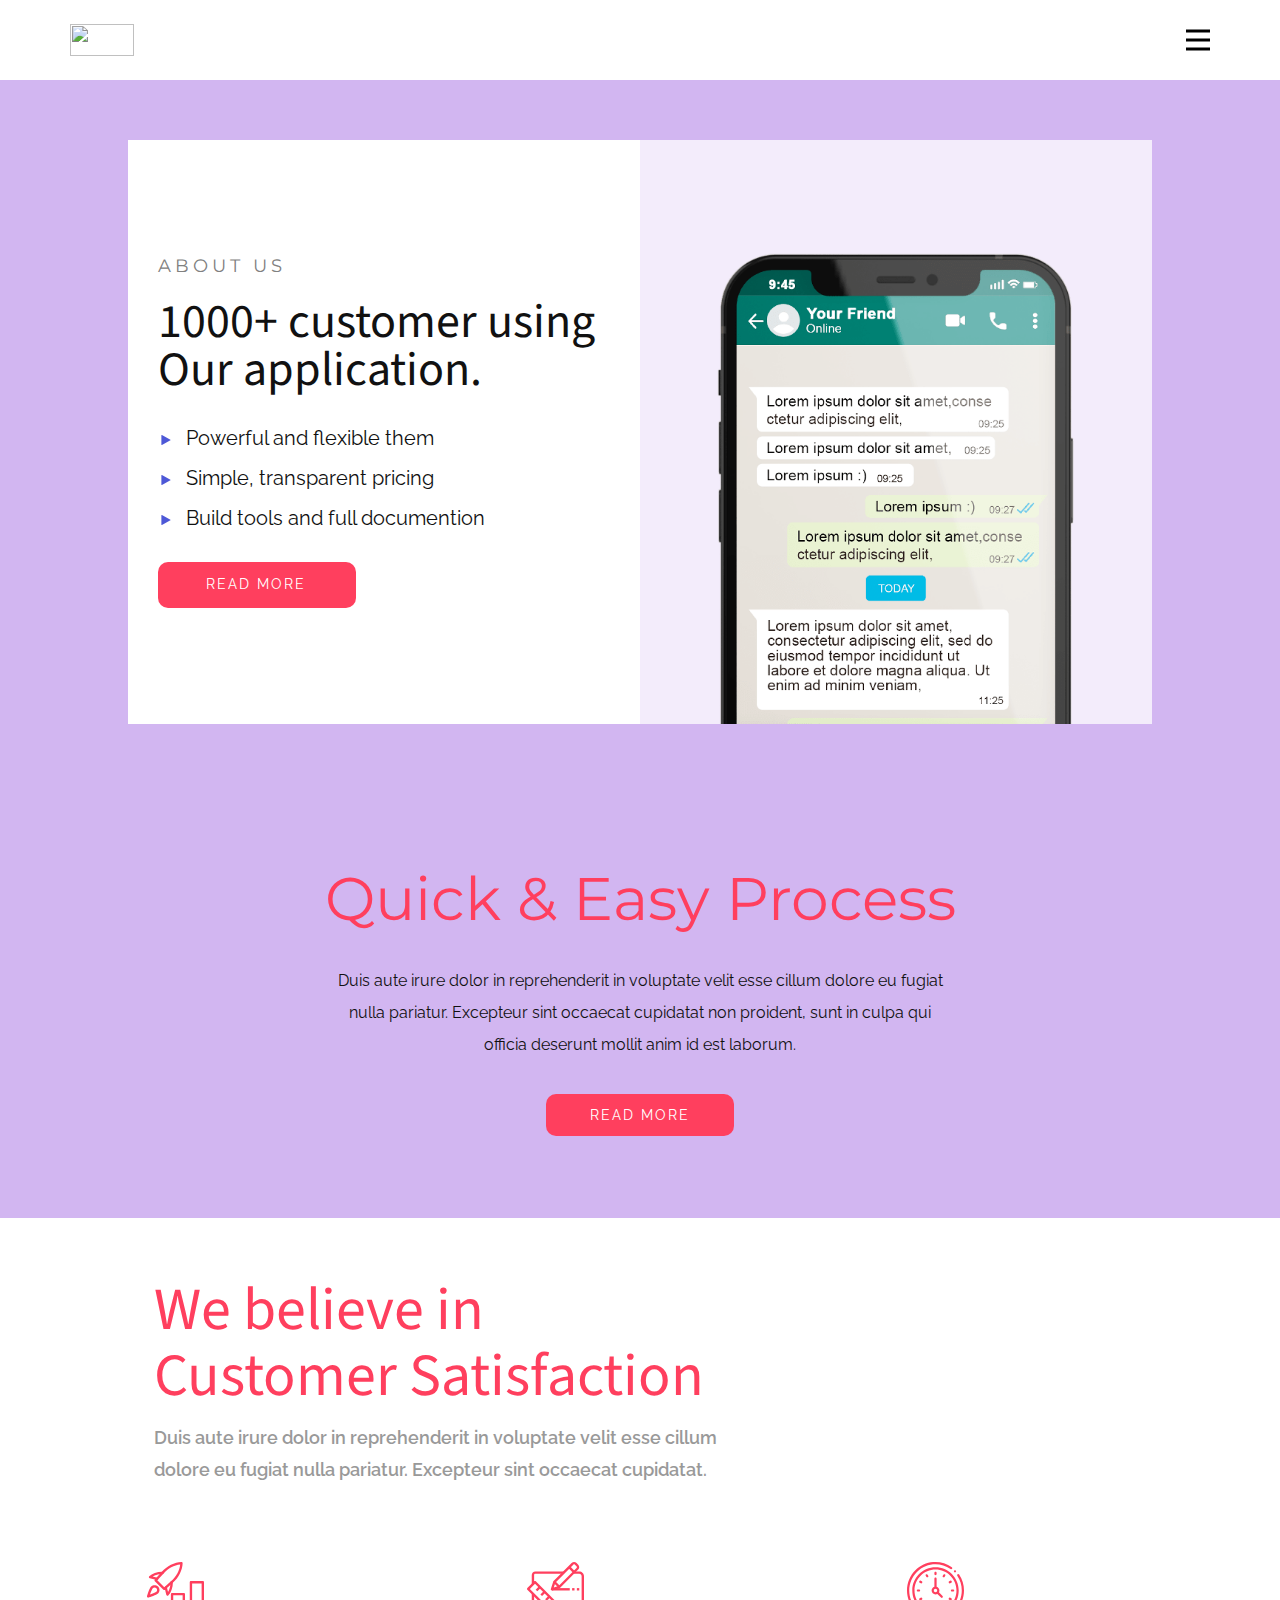
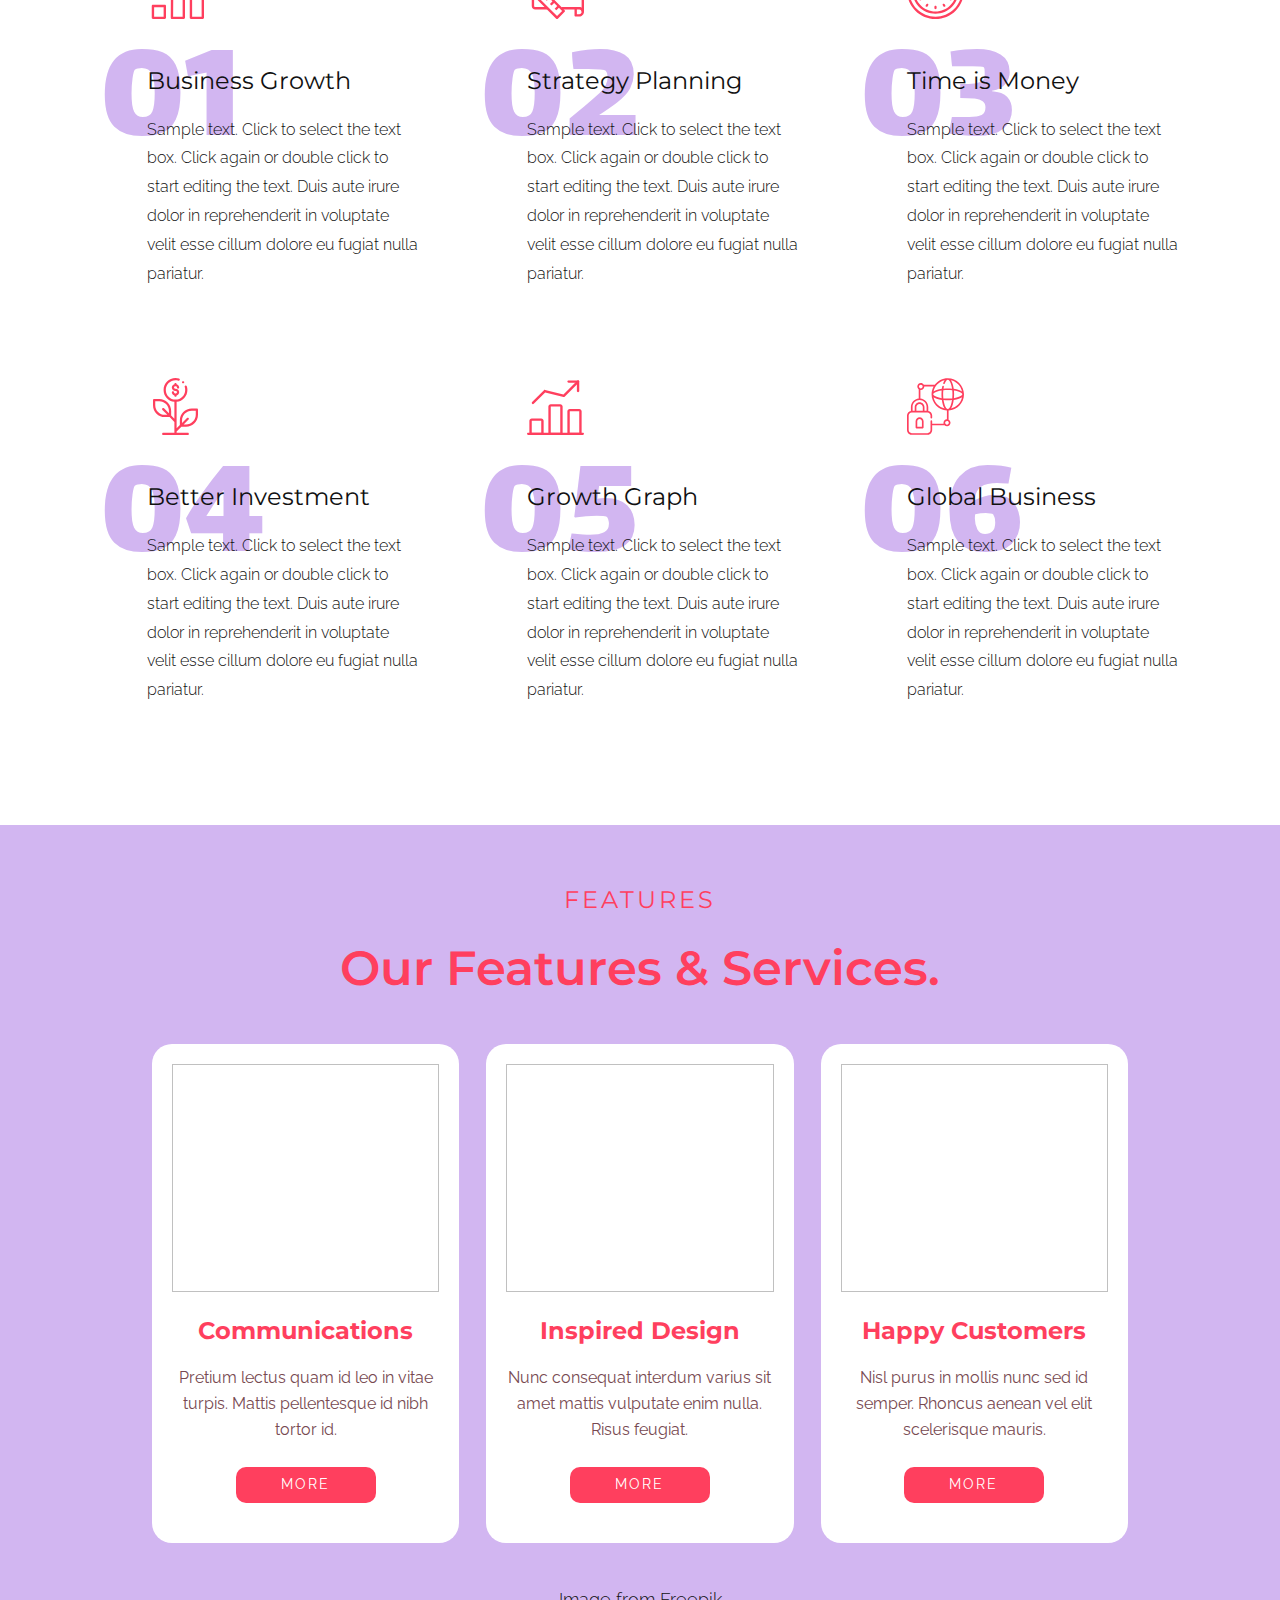
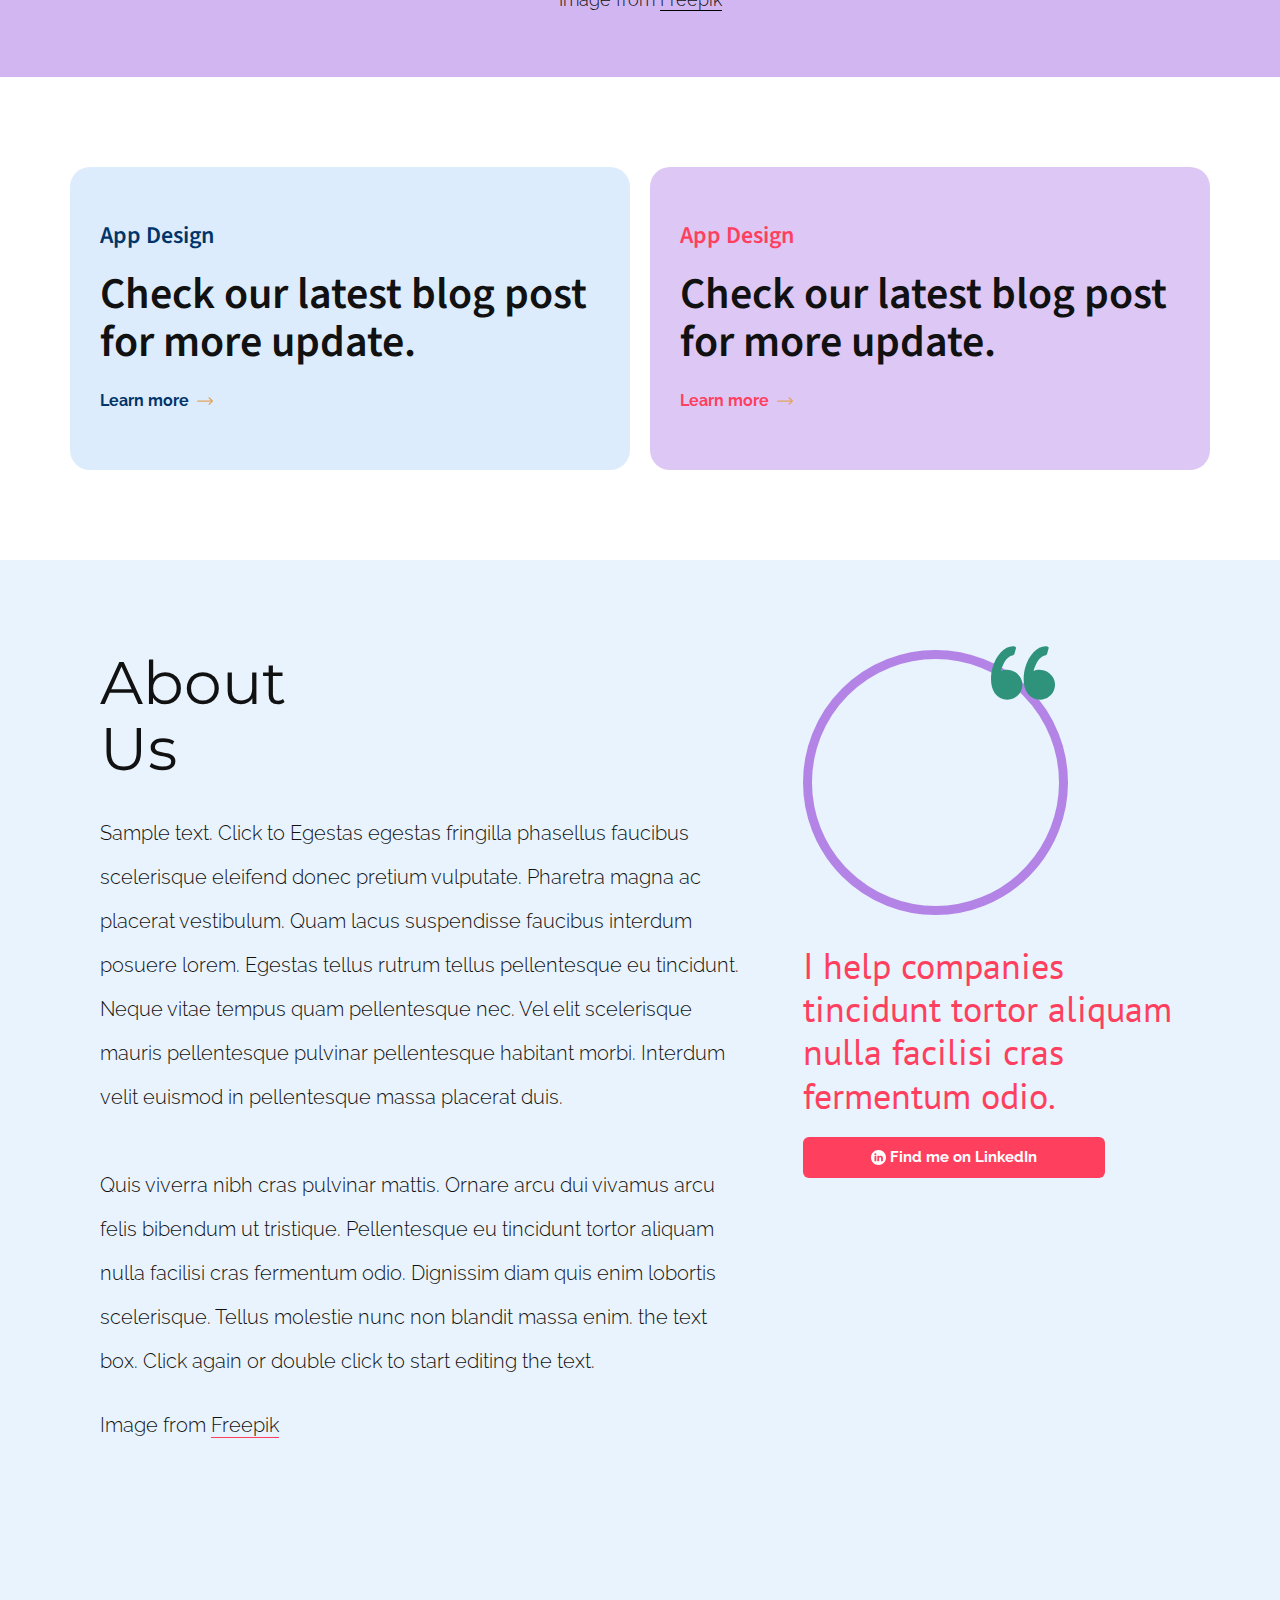
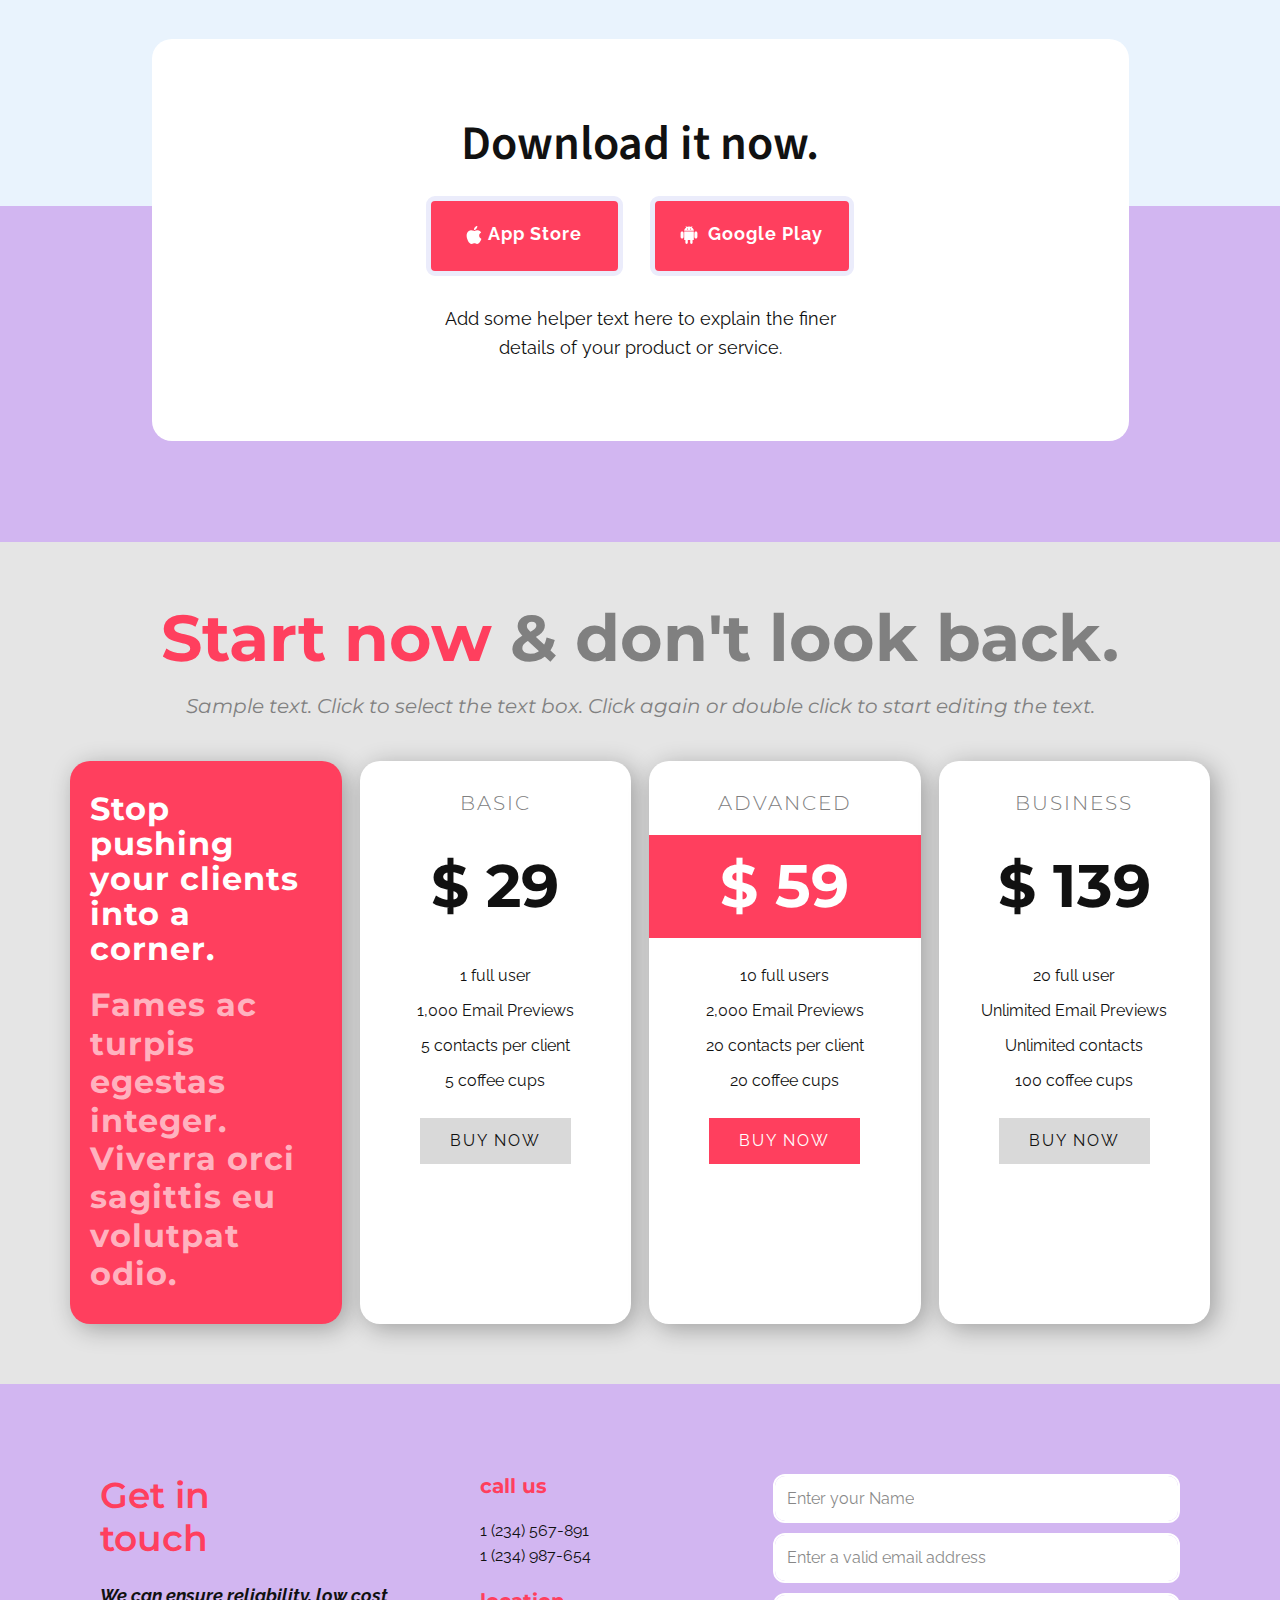
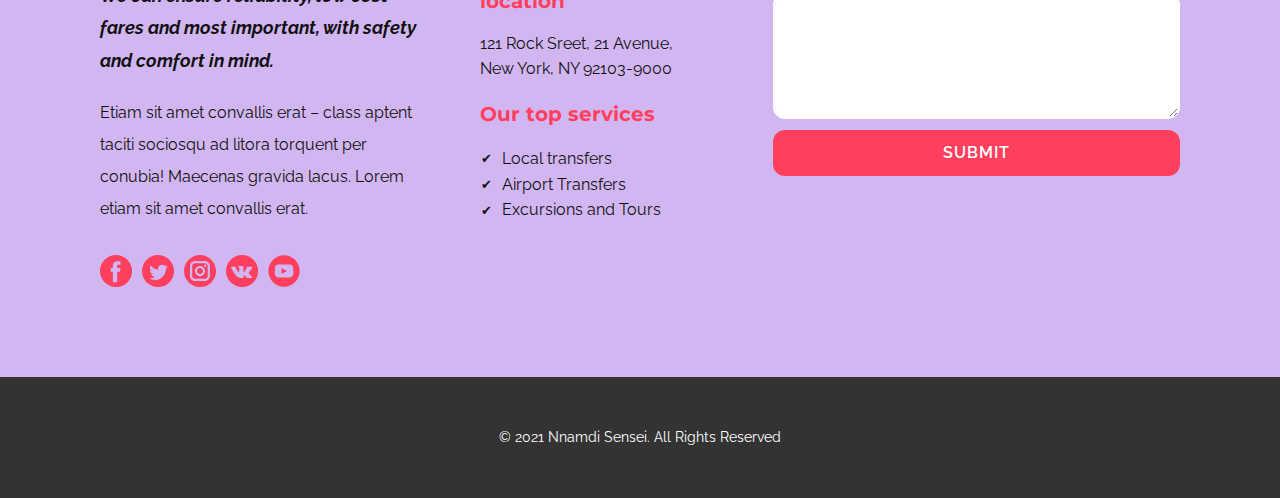
==== App-Landing-Page.html @ 2d6a7fe9 "first commit" ====
<!DOCTYPE html>
<html style="font-size: 16px;">
  <head>
    <meta name="viewport" content="width=device-width, initial-scale=1.0">
    <meta charset="utf-8">
    <meta name="keywords" content="app landing page, app website, nnamdi sensei">
    <meta name="description" content="An App Landing Page Design By Nnamdi Sensei">
    <meta name="page_type" content="np-template-header-footer-from-plugin">
    <title>App Landing Page</title>
    <link rel="stylesheet" href="nicepage.css" media="screen">
<link rel="stylesheet" href="App-Landing-Page.css" media="screen">
    <script class="u-script" type="text/javascript" src="jquery.js" defer=""></script>
    <script class="u-script" type="text/javascript" src="nicepage.js" defer=""></script>
    <meta name="generator" content="Nnamdi Sensei">
    <meta property="og:title" content="App Landing Page">
    <meta property="og:description" content="An App Landing Page Design By Nnamdi Sensei">
    <link id="u-theme-google-font" rel="stylesheet" href="https://fonts.googleapis.com/css?family=Montserrat:100,100i,200,200i,300,300i,400,400i,500,500i,600,600i,700,700i,800,800i,900,900i|Raleway:100,100i,200,200i,300,300i,400,400i,500,500i,600,600i,700,700i,800,800i,900,900i">
    <link id="u-page-google-font" rel="stylesheet" href="https://fonts.googleapis.com/css?family=Source+Sans+Pro:200,200i,300,300i,400,400i,600,600i,700,700i,900,900i|PT+Sans:400,400i,700,700i|Lalezar:400">
    
    
    
    
    
    
    
    
    
    
    <script type="application/ld+json">{
		"@context": "http://schema.org",
		"@type": "Organization",
		"name": "App Landing Page",
		"logo": "#"
}</script>
    <meta name="theme-color" content="#ff3f5e">
    <meta property="og:type" content="website">
  </head>
  <body class="u-body"><header class="u-clearfix u-header u-sticky u-sticky-ba00 u-header" id="sec-84ba"><div class="u-clearfix u-sheet u-valign-middle u-sheet-1">
        <a href="https://nnamdisensei.com" class="u-image u-logo u-image-1" title="Nnamdi Sensei" target="_blank">
          <img src="#" class="u-logo-image u-logo-image-1">
        </a>
        <nav class="u-menu u-menu-dropdown u-offcanvas u-menu-1" data-responsive-from="XL">
          <div class="menu-collapse" style="font-size: 1rem; letter-spacing: 0px; font-weight: 500;" wfd-invisible="true">
            <a class="u-button-style u-custom-active-color u-custom-border u-custom-border-color u-custom-hover-color u-custom-left-right-menu-spacing u-custom-padding-bottom u-custom-text-active-color u-custom-text-color u-custom-text-hover-color u-custom-top-bottom-menu-spacing u-nav-link u-text-active-palette-1-base u-text-hover-palette-2-base" href="#">
              <svg><use xmlns:xlink="http://www.w3.org/1999/xlink" xlink:href="#menu-hamburger"></use></svg>
              <svg version="1.1" xmlns="http://www.w3.org/2000/svg" xmlns:xlink="http://www.w3.org/1999/xlink"><defs><symbol id="menu-hamburger" viewBox="0 0 16 16" style="width: 16px; height: 16px;"><rect y="1" width="16" height="2"></rect><rect y="7" width="16" height="2"></rect><rect y="13" width="16" height="2"></rect>
</symbol>
</defs></svg>
            </a>
          </div>
          <div class="u-nav-container" wfd-invisible="true">
            <ul class="u-nav u-spacing-2 u-unstyled u-nav-1"><li class="u-nav-item"><a class="u-active-grey-5 u-button-style u-hover-grey-10 u-nav-link u-text-active-grey-90 u-text-grey-90 u-text-hover-grey-90" href="App-Landing-Page.html" style="padding: 10px 20px;">App Landing Page</a>
</li></ul>
          </div>
          <div class="u-custom-menu u-nav-container-collapse" wfd-invisible="true">
            <div class="u-black u-container-style u-inner-container-layout u-opacity u-opacity-95 u-sidenav">
              <div class="u-inner-container-layout u-sidenav-overflow">
                <div class="u-menu-close"></div>
                <ul class="u-align-center u-nav u-popupmenu-items u-unstyled u-nav-2"><li class="u-nav-item"><a class="u-button-style u-nav-link" href="main.html" style="padding: 10px 20px;">main</a>
</li><li class="u-nav-item"><a class="u-button-style u-nav-link" href="App-Landing-Page.html" style="padding: 10px 20px;">App Landing Page</a>
</li></ul>
              </div>
            </div>
            <div class="u-black u-menu-overlay u-opacity u-opacity-70" wfd-invisible="true"></div>
          </div>
        </nav>
      </div></header>
    <section class="u-align-center u-clearfix u-palette-3-light-2 u-section-1" id="carousel_d8c4">
      <div class="u-clearfix u-sheet u-valign-middle u-sheet-1">
        <div class="u-clearfix u-expanded-width-sm u-expanded-width-xs u-gutter-0 u-layout-wrap u-layout-wrap-1">
          <div class="u-gutter-0 u-layout">
            <div class="u-layout-row">
              <div class="u-align-left u-container-style u-layout-cell u-size-30 u-white u-layout-cell-1">
                <div class="u-container-layout u-valign-middle u-container-layout-1">
                  <h6 class="u-text u-text-default u-text-grey-50 u-text-1">About Us</h6>
                  <h2 class="u-custom-font u-font-source-sans-pro u-text u-text-2">1000+ customer using Our application.</h2>
                  <ul class="u-custom-list u-text u-text-3">
                    <li>
                      <div class="u-list-icon u-text-palette-2-base">
                        <svg class="u-svg-content" viewBox="0 0 415.994 415.994" id="svg-aeac" style="font-size: 0.5em; margin: -0.5em;"><path d="m391.645 193.946-352-192c-4.96-2.688-10.976-2.592-15.808.288-4.864 2.88-7.84 8.128-7.84 13.76v384c0 5.664 2.976 10.88 7.84 13.76 2.496 1.504 5.344 2.24 8.16 2.24 2.656 0 5.28-.672 7.648-1.984l352-192c5.152-2.752 8.352-8.16 8.352-14.016s-3.2-11.264-8.352-14.048z" fill="currentColor"></path></svg>
                      </div> Powerful and flexible them
                    </li>
                    <li>
                      <div class="u-list-icon u-text-palette-2-base">
                        <svg class="u-svg-content" viewBox="0 0 415.994 415.994" id="svg-aeac" style="font-size: 0.5em; margin: -0.5em;"><path d="m391.645 193.946-352-192c-4.96-2.688-10.976-2.592-15.808.288-4.864 2.88-7.84 8.128-7.84 13.76v384c0 5.664 2.976 10.88 7.84 13.76 2.496 1.504 5.344 2.24 8.16 2.24 2.656 0 5.28-.672 7.648-1.984l352-192c5.152-2.752 8.352-8.16 8.352-14.016s-3.2-11.264-8.352-14.048z" fill="currentColor"></path></svg>
                      </div>Simple, transparent pricing
                    </li>
                    <li>
                      <div class="u-list-icon u-text-palette-2-base">
                        <svg class="u-svg-content" viewBox="0 0 415.994 415.994" id="svg-aeac" style="font-size: 0.5em; margin: -0.5em;"><path d="m391.645 193.946-352-192c-4.96-2.688-10.976-2.592-15.808.288-4.864 2.88-7.84 8.128-7.84 13.76v384c0 5.664 2.976 10.88 7.84 13.76 2.496 1.504 5.344 2.24 8.16 2.24 2.656 0 5.28-.672 7.648-1.984l352-192c5.152-2.752 8.352-8.16 8.352-14.016s-3.2-11.264-8.352-14.048z" fill="currentColor"></path></svg>
                      </div>Build tools and full documention 
                    </li>
                  </ul>
                  <a href="https://nnamdisensei.com" class="u-active-grey-80 u-border-none u-btn u-btn-round u-button-style u-hover-grey-80 u-palette-1-base u-radius-10 u-btn-1">read more</a>
                </div>
              </div>
              <div class="u-container-style u-layout-cell u-palette-3-light-3 u-shape-rectangle u-size-30 u-layout-cell-2">
                <div class="u-container-layout u-valign-bottom u-container-layout-2">
                  <img class="u-expanded-width-lg u-expanded-width-md u-expanded-width-xl u-image lazyload u-image-1" data-image-width="617" data-image-height="723" data-src="images/cv-min.png">
                </div>
              </div>
            </div>
          </div>
        </div>
      </div>
    </section>
    <section class="u-align-center u-clearfix u-palette-3-light-2 u-section-2" id="carousel_2028">
      <div class="u-clearfix u-sheet u-valign-middle u-sheet-1">
        <h1 class="u-text u-text-default u-text-palette-1-base u-text-1">Quick &amp; Easy Process</h1>
        <p class="u-text u-text-2">Duis aute irure dolor in reprehenderit in voluptate velit esse cillum dolore eu fugiat nulla pariatur. Excepteur sint occaecat cupidatat non proident, sunt in culpa qui officia deserunt mollit anim id est laborum.</p>
        <a href="https://nnamdisensei.com" class="u-active-grey-80 u-btn u-btn-round u-button-style u-hover-grey-80 u-palette-1-base u-radius-10 u-btn-1">read more</a>
      </div>
    </section>
    <section class="u-align-left u-clearfix u-section-3" id="sec-218c">
      <div class="u-clearfix u-sheet u-valign-middle u-sheet-1">
        <h1 class="u-custom-font u-font-source-sans-pro u-text u-text-palette-1-base u-text-1">We believe in<br>Customer Satisfaction
        </h1>
        <p class="u-text u-text-grey-40 u-text-2">Duis aute irure dolor in reprehenderit in voluptate velit esse cillum dolore eu fugiat nulla pariatur. Excepteur sint occaecat cupidatat.</p>
        <div class="u-expanded-width u-list u-list-1">
          <div class="u-repeater u-repeater-1">
            <div class="u-container-style u-list-item u-repeater-item">
              <div class="u-container-layout u-similar-container u-container-layout-1">
                <h3 class="u-custom-font u-text u-text-palette-3-light-2 u-text-3">01</h3>
                <div class="u-container-style u-group u-group-1">
                  <div class="u-container-layout u-container-layout-2"><span class="u-icon u-icon-circle u-text-palette-1-base u-icon-1"><svg class="u-svg-link" preserveAspectRatio="xMidYMin slice" viewBox="0 0 24 24" style=""><use xmlns:xlink="http://www.w3.org/1999/xlink" xlink:href="#svg-b827"></use></svg><svg class="u-svg-content" viewBox="0 0 24 24" id="svg-b827"><path d="m7.5 24h-5c-.276 0-.5-.224-.5-.5v-5c0-.276.224-.5.5-.5h5c.276 0 .5.224.5.5v5c0 .276-.224.5-.5.5zm-4.5-1h4v-4h-4z"></path><path d="m15.5 24h-5c-.133 0-.261-.053-.354-.147s-.147-.223-.146-.356l.06-10c.002-.275.225-.497.5-.497h4.94c.276 0 .5.224.5.5v10c0 .276-.224.5-.5.5zm-4.497-1h3.997v-9h-3.943z"></path><path d="m23.5 24h-5c-.276 0-.5-.224-.5-.5v-15c0-.276.224-.5.5-.5h5c.276 0 .5.224.5.5v15c0 .276-.224.5-.5.5zm-4.5-1h4v-14h-4z"></path><path d="m7.258 11.838c-.128 0-.256-.049-.354-.146l-3.596-3.597c-.188-.188-.196-.491-.018-.688l2.946-3.271c2.093-2.417 5.413-4.083 8.255-4.136.123-.016.267.051.363.146.096.097.148.228.146.363-.053 2.842-1.719 6.162-4.144 8.261l-3.264 2.94c-.094.086-.214.128-.334.128zm-2.907-4.114 2.926 2.926 2.918-2.629c2.076-1.797 3.542-4.542 3.774-6.99-2.448.232-5.192 1.698-6.983 3.767z"></path><path d="m8.604 14.21c-.045 0-.091-.006-.136-.019-.174-.05-.308-.188-.351-.365l-.707-2.95c-.064-.268.102-.538.37-.603.272-.063.539.102.603.37l.469 1.959c.869-1.359 1.042-3.098 1.06-4.115.005-.276.23-.492.509-.491.276.004.496.233.491.508-.042 2.366-.736 4.34-1.955 5.559-.095.095-.223.147-.353.147z"></path><path d="m4.241 7.603c-.039 0-.078-.004-.117-.014l-2.95-.707c-.176-.042-.316-.175-.365-.35-.049-.174 0-.361.127-.489 1.219-1.219 3.193-1.913 5.56-1.955.265-.025.504.215.508.491s-.214.504-.491.509c-1.018.018-2.756.191-4.115 1.06l1.959.469c.268.064.434.334.37.603-.056.229-.26.383-.486.383z"></path><path d="m.5 15c-.131 0-.258-.052-.354-.146-.13-.13-.178-.321-.125-.497.165-.552 1.023-3.338 1.695-4.01.809-.81 2.126-.811 2.938 0 .81.81.81 2.128 0 2.938-.671.672-3.458 1.529-4.01 1.694-.048.014-.096.021-.144.021zm2.685-4.261c-.276 0-.552.105-.762.315-.284.284-.772 1.536-1.154 2.677 1.141-.382 2.394-.87 2.677-1.153.42-.42.42-1.104 0-1.523-.21-.211-.486-.316-.761-.316z"></path></svg>
            
            
          </span>
                    <h4 class="u-text u-text-4">Business Growth</h4>
                    <p class="u-text u-text-5">Sample text. Click to select the text box. Click again or double click to start editing the text.&nbsp;Duis aute irure dolor in reprehenderit in voluptate velit esse cillum dolore eu fugiat nulla pariatur. </p>
                  </div>
                </div>
              </div>
            </div>
            <div class="u-container-style u-list-item u-repeater-item">
              <div class="u-container-layout u-similar-container u-container-layout-3">
                <h3 class="u-custom-font u-text u-text-palette-3-light-2 u-text-6">02</h3>
                <div class="u-container-style u-group u-group-2">
                  <div class="u-container-layout u-container-layout-4"><span class="u-icon u-icon-circle u-text-palette-1-base u-icon-2"><svg class="u-svg-link" preserveAspectRatio="xMidYMin slice" viewBox="0 0 511.998 511.998" style=""><use xmlns:xlink="http://www.w3.org/1999/xlink" xlink:href="#svg-07e3"></use></svg><svg class="u-svg-content" viewBox="0 0 511.998 511.998" x="0px" y="0px" id="svg-07e3" style="enable-background:new 0 0 511.998 511.998;"><g><g><path d="M74.664,85.179c-17.673,0-32,14.327-32,32v85.333h21.333v-85.333c0-5.891,4.776-10.667,10.667-10.667h256V85.179H74.664z"></path>
</g>
</g><g><g><path d="M74.664,405.179c-5.891,0-10.667-4.776-10.667-10.667V287.845H42.664v106.667c0,17.673,14.327,32,32,32h106.667v-21.333    H74.664z"></path>
</g>
</g><g><g><path d="M338.206,432.688L79.155,173.637c-4.165-4.164-10.917-4.164-15.083,0L3.123,234.587c-4.164,4.165-4.164,10.917,0,15.083    L262.174,508.72c2,2.001,4.713,3.125,7.541,3.125c2.829-0.001,5.541-1.125,7.541-3.125l60.949-60.949    C342.37,443.605,342.37,436.853,338.206,432.688z M269.715,486.096L25.747,242.128l45.867-45.867L315.582,440.23L269.715,486.096z    "></path>
</g>
</g><g><g><path d="M469.331,405.179h-160v21.333h117.333v53.333c0,5.891,4.776,10.667,10.667,10.667h32    c23.564,0,42.667-19.102,42.667-42.667C511.998,424.281,492.895,405.179,469.331,405.179z M469.331,469.179h-21.333v-42.667    h21.333c11.782,0,21.333,9.551,21.333,21.333C490.664,459.628,481.113,469.179,469.331,469.179z"></path>
</g>
</g><g><g><path d="M469.331,85.179h-53.333v21.333h53.333c11.782,0,21.333,9.551,21.333,21.333v320h21.333v-320    C511.998,104.281,492.895,85.179,469.331,85.179z"></path>
</g>
</g><g><g><rect x="164.042" y="314.513" transform="matrix(0.7071 -0.7071 0.7071 0.7071 -175.2621 227.2397)" width="45.259" height="21.333"></rect>
</g>
</g><g><g><rect x="121.376" y="271.846" transform="matrix(0.7071 -0.7071 0.7071 0.7071 -157.5885 184.5736)" width="45.259" height="21.333"></rect>
</g>
</g><g><g><rect x="206.686" y="357.18" transform="matrix(0.7071 -0.7071 0.7071 0.7071 -192.9419 269.8904)" width="45.259" height="21.333"></rect>
</g>
</g><g><g><rect x="249.372" y="399.868" transform="matrix(0.7071 -0.7071 0.7071 0.7071 -210.6241 312.5771)" width="45.259" height="21.333"></rect>
</g>
</g><g><g><rect x="78.679" y="229.18" transform="matrix(0.7071 -0.7071 0.7071 0.7071 -139.9243 141.885)" width="45.259" height="21.333"></rect>
</g>
</g><g><g><path d="M460.094,23.824L445.352,9.083c-12.473-11.907-32.103-11.907-44.576,0L238.579,171.28c-4.164,4.165-4.164,10.917,0,15.083    l44.235,44.235c1.995,2.008,4.711,3.133,7.541,3.125c2.829-0.001,5.541-1.125,7.541-3.125L460.094,68.4    c0.005-0.005,0.01-0.01,0.015-0.015C472.41,56.076,472.403,36.125,460.094,23.824z M445.022,53.307L290.355,207.973    l-29.152-29.152L415.87,24.165c4.028-3.849,10.372-3.849,14.4,0l14.752,14.731c0.001,0.002,0.003,0.003,0.005,0.005    C449.003,42.88,449.001,49.33,445.022,53.307z"></path>
</g>
</g><g><g><path d="M286.931,212.944l-46.037,15.371l15.371-46.112l-20.267-6.752l-22.123,66.357c-0.362,1.088-0.547,2.227-0.547,3.373    c0.001,5.891,4.778,10.666,10.669,10.664c1.129,0.004,2.252-0.169,3.328-0.512l66.357-22.123L286.931,212.944z"></path>
</g>
</g><g><g><rect x="390.275" y="36.943" transform="matrix(0.7071 -0.7071 0.7071 0.7071 69.1923 303.4905)" width="21.333" height="62.56"></rect>
</g>
</g><g><g><rect x="223.998" y="234.512" width="160" height="21.333"></rect>
</g>
</g><g><g><rect x="405.331" y="234.512" width="21.333" height="21.333"></rect>
</g>
</g><g><g><rect x="447.998" y="234.512" width="21.333" height="21.333"></rect>
</g>
</g></svg>
            
            
          </span>
                    <h4 class="u-text u-text-7">Strategy Planning</h4>
                    <p class="u-text u-text-8">Sample text. Click to select the text box. Click again or double click to start editing the text.&nbsp;Duis aute irure dolor in reprehenderit in voluptate velit esse cillum dolore eu fugiat nulla pariatur. </p>
                  </div>
                </div>
              </div>
            </div>
            <div class="u-container-style u-list-item u-repeater-item">
              <div class="u-container-layout u-similar-container u-container-layout-5">
                <h3 class="u-custom-font u-text u-text-palette-3-light-2 u-text-9">03</h3>
                <div class="u-container-style u-group u-group-3">
                  <div class="u-container-layout u-container-layout-6"><span class="u-icon u-icon-circle u-text-palette-1-base u-icon-3"><svg class="u-svg-link" preserveAspectRatio="xMidYMin slice" viewBox="0 0 511.994 511.994" style=""><use xmlns:xlink="http://www.w3.org/1999/xlink" xlink:href="#svg-898a"></use></svg><svg class="u-svg-content" viewBox="0 0 511.994 511.994" id="svg-898a"><g><path d="m468.379 112.96c-3.092-4.579-9.307-5.784-13.884-2.693-4.577 3.09-5.782 9.306-2.692 13.883 63.008 93.331 50.848 218.961-28.913 298.722-44.573 44.574-103.838 69.121-166.877 69.121s-122.303-24.546-166.878-69.12c-44.574-44.574-69.121-103.838-69.121-166.877s24.548-122.304 69.121-166.877c81.202-81.202 208.265-92.375 302.127-26.567 4.521 3.171 10.758 2.075 13.929-2.447 3.17-4.522 2.074-10.758-2.448-13.929-48.674-34.126-108.292-50.22-167.867-45.31-60.276 4.965-117.057 31.284-159.883 74.11-48.351 48.352-74.979 112.639-74.979 181.02s26.628 132.668 74.979 181.02c48.352 48.351 112.639 74.979 181.019 74.979s132.668-26.628 181.019-74.979c86.519-86.52 99.703-222.805 31.348-324.056z"></path><path d="m256.013 47.496c-114.967 0-208.5 93.533-208.5 208.5s93.533 208.5 208.5 208.5 208.5-93.533 208.5-208.5-93.533-208.5-208.5-208.5zm0 397c-103.939 0-188.5-84.56-188.5-188.5s84.561-188.5 188.5-188.5 188.5 84.56 188.5 188.5-84.561 188.5-188.5 188.5z"></path><path d="m319.653 305.493-32.857-32.856c2.688-4.952 4.216-10.621 4.216-16.641 0-15.824-10.56-29.223-25-33.537v-72.463c0-5.523-4.477-10-10-10s-10 4.477-10 10v72.463c-14.44 4.314-25 17.712-25 33.537 0 19.299 15.701 35 35 35 6.02 0 11.689-1.528 16.641-4.216l32.857 32.856c1.953 1.953 4.512 2.929 7.071 2.929 2.56 0 5.118-.977 7.071-2.929 3.906-3.907 3.906-10.238.001-14.143zm-78.64-49.497c0-8.271 6.729-15 15-15s15 6.729 15 15-6.728 15-15 15c-8.271 0-15-6.729-15-15z"></path><path d="m256.013 118.133c5.523 0 10-4.477 10-10v-10.127c0-5.523-4.477-10-10-10s-10 4.477-10 10v10.127c0 5.523 4.477 10 10 10z"></path><path d="m185.678 114.172c-2.762-4.784-8.879-6.422-13.66-3.66-4.783 2.762-6.422 8.877-3.66 13.66l5.064 8.771c1.852 3.208 5.213 5.001 8.669 5.001 1.696 0 3.417-.432 4.991-1.341 4.783-2.762 6.422-8.877 3.66-13.66z"></path><path d="m132.96 173.404-8.771-5.064c-4.782-2.761-10.899-1.123-13.66 3.66-2.762 4.783-1.123 10.898 3.66 13.66l8.771 5.064c1.575.909 3.294 1.341 4.991 1.341 3.455 0 6.817-1.793 8.669-5.002 2.762-4.781 1.123-10.897-3.66-13.659z"></path><path d="m118.151 255.996c0-5.523-4.477-10-10-10h-10.128c-5.523 0-10 4.477-10 10s4.477 10 10 10h10.128c5.522 0 10-4.478 10-10z"></path><path d="m122.96 321.267-8.771 5.064c-4.783 2.761-6.422 8.877-3.66 13.66 1.852 3.208 5.213 5.001 8.669 5.001 1.696 0 3.416-.432 4.991-1.341l8.771-5.064c4.783-2.761 6.422-8.877 3.66-13.66-2.761-4.784-8.878-6.423-13.66-3.66z"></path><path d="m187.082 375.388c-4.781-2.761-10.898-1.123-13.66 3.66l-5.064 8.771c-2.762 4.783-1.122 10.899 3.66 13.66 1.575.909 3.294 1.341 4.991 1.341 3.456 0 6.817-1.793 8.669-5.001l5.064-8.771c2.762-4.783 1.122-10.899-3.66-13.66z"></path><path d="m256.013 393.858c-5.523 0-10 4.477-10 10v10.127c0 5.523 4.477 10 10 10s10-4.477 10-10v-10.127c-.001-5.523-4.477-10-10-10z"></path><path d="m338.604 379.048c-2.76-4.782-8.873-6.421-13.66-3.661-4.782 2.761-6.422 8.877-3.66 13.66l5.063 8.771c1.852 3.208 5.213 5.002 8.67 5.002 1.696 0 3.415-.432 4.99-1.341 4.782-2.761 6.422-8.878 3.66-13.66z"></path><path d="m397.836 326.33-8.771-5.064c-4.785-2.763-10.899-1.123-13.66 3.66-2.762 4.783-1.123 10.899 3.66 13.66l8.771 5.064c1.575.91 3.294 1.341 4.99 1.341 3.456 0 6.818-1.793 8.67-5.001 2.761-4.783 1.123-10.899-3.66-13.66z"></path><path d="m393.875 255.996c0 5.523 4.478 10 10 10h10.128c5.522 0 10-4.477 10-10s-4.478-10-10-10h-10.128c-5.523 0-10 4.477-10 10z"></path><path d="m379.065 173.404c-4.783 2.762-6.422 8.877-3.66 13.66 1.853 3.209 5.213 5.002 8.67 5.002 1.696 0 3.416-.432 4.99-1.341l8.771-5.064c4.783-2.762 6.422-8.877 3.66-13.66s-8.876-6.421-13.66-3.66z"></path><path d="m340.007 110.512c-4.784-2.763-10.899-1.123-13.66 3.66l-5.063 8.771c-2.762 4.783-1.123 10.899 3.66 13.66 1.575.91 3.294 1.341 4.99 1.341 3.456 0 6.818-1.793 8.67-5.001l5.064-8.771c2.761-4.783 1.123-10.899-3.661-13.66z"></path><circle cx="431.067" cy="83.944" r="9.992"></circle>
</g></svg>
            
            
          </span>
                    <h4 class="u-text u-text-10">Time is Money</h4>
                    <p class="u-text u-text-11">Sample text. Click to select the text box. Click again or double click to start editing the text.&nbsp;Duis aute irure dolor in reprehenderit in voluptate velit esse cillum dolore eu fugiat nulla pariatur. </p>
                  </div>
                </div>
              </div>
            </div>
            <div class="u-container-style u-list-item u-repeater-item">
              <div class="u-container-layout u-similar-container u-container-layout-7">
                <h3 class="u-custom-font u-text u-text-palette-3-light-2 u-text-12">04</h3>
                <div class="u-container-style u-group u-group-4">
                  <div class="u-container-layout u-container-layout-8"><span class="u-icon u-icon-circle u-text-palette-1-base u-icon-4"><svg class="u-svg-link" preserveAspectRatio="xMidYMin slice" viewBox="0 0 512 512" style=""><use xmlns:xlink="http://www.w3.org/1999/xlink" xlink:href="#svg-94be"></use></svg><svg class="u-svg-content" viewBox="0 0 512 512" id="svg-94be"><g id="XMLID_1017_"><g id="XMLID_1278_"><path id="XMLID_1279_" d="m256 74.946c7.262 0 13.169 4.947 13.169 11.027 0 5.522 4.478 10 10 10s10-4.478 10-10c0-13.849-9.752-25.606-23.169-29.583v-1.39c0-5.522-4.478-10-10-10s-10 4.478-10 10v1.39c-13.417 3.978-23.169 15.734-23.169 29.583 0 17.108 14.88 31.026 33.169 31.026 7.262 0 13.169 4.946 13.169 11.026s-5.907 11.027-13.169 11.027-13.169-4.947-13.169-11.027c0-5.522-4.478-10-10-10s-10 4.478-10 10c0 13.849 9.752 25.606 23.169 29.583v1.392c0 5.522 4.478 10 10 10s10-4.478 10-10v-1.39c13.417-3.978 23.169-15.734 23.169-29.583 0-17.109-14.88-31.027-33.169-31.027-7.262 0-13.169-4.946-13.169-11.026s5.907-11.028 13.169-11.028z"></path><path id="XMLID_1303_" d="m448 274.23h-45.703c-59.203 0-107.368 48.165-107.368 107.368v41.561l-28.929 28.929v-238.559c54.328-5.06 97-50.901 97-106.529 0-11.519-1.822-22.856-5.417-33.698-1.738-5.244-7.402-8.081-12.639-6.346-5.243 1.738-8.083 7.396-6.346 12.639 2.922 8.808 4.402 18.029 4.402 27.405 0 47.972-39.028 87-87 87s-87-39.028-87-87 39.028-87 87-87c8.83 0 17.535 1.315 25.874 3.91 5.271 1.64 10.878-1.305 12.52-6.578 1.641-5.273-1.305-10.879-6.578-12.52-10.265-3.193-20.969-4.812-31.816-4.812-59 0-107 48-107 107 0 55.628 42.672 101.469 97 106.529v152.331l-28.929-28.928v-41.56c0-59.203-48.165-107.368-107.368-107.368h-45.703c-5.522 0-10 4.478-10 10v45.703c0 59.203 48.165 107.368 107.368 107.368h41.561l43.071 43.07v97.855h-100.161c-5.522 0-10 4.478-10 10s4.478 10 10 10h220.322c5.522 0 10-4.478 10-10s-4.478-10-10-10h-100.161v-11.627l43.072-43.071h41.56c59.203 0 107.368-48.165 107.368-107.368v-45.704c0-5.522-4.478-10-10-10zm-286.632 56.844c-48.175 0-87.368-39.193-87.368-87.368v-35.703h35.703c48.175 0 87.368 39.193 87.368 87.368v21.56l-44.161-44.161c-3.906-3.904-10.236-3.904-14.143 0-3.905 3.905-3.905 10.237 0 14.143l44.162 44.161zm276.632-1.14c0 48.175-39.193 87.368-87.368 87.368h-21.56l44.161-44.16c3.905-3.905 3.905-10.237 0-14.143-3.905-3.903-10.235-3.904-14.143 0l-44.161 44.161v-21.561c0-48.175 39.193-87.368 87.368-87.368h35.703z"></path><path id="XMLID_1306_" d="m324.38 48.2c2.63 0 5.21-1.07 7.07-2.931 1.859-1.859 2.93-4.439 2.93-7.069 0-2.631-1.07-5.21-2.93-7.07s-4.44-2.93-7.07-2.93-5.21 1.069-7.07 2.93c-1.859 1.86-2.93 4.439-2.93 7.07 0 2.63 1.07 5.21 2.93 7.069 1.86 1.861 4.44 2.931 7.07 2.931z"></path>
</g>
</g></svg>
            
            
          </span>
                    <h4 class="u-text u-text-13">Better Investment</h4>
                    <p class="u-text u-text-14">Sample text. Click to select the text box. Click again or double click to start editing the text.&nbsp;Duis aute irure dolor in reprehenderit in voluptate velit esse cillum dolore eu fugiat nulla pariatur. </p>
                  </div>
                </div>
              </div>
            </div>
            <div class="u-container-style u-list-item u-repeater-item">
              <div class="u-container-layout u-similar-container u-container-layout-9">
                <h3 class="u-custom-font u-text u-text-palette-3-light-2 u-text-15">05</h3>
                <div class="u-container-style u-group u-group-5">
                  <div class="u-container-layout u-container-layout-10"><span class="u-icon u-icon-circle u-text-palette-1-base u-icon-5"><svg class="u-svg-link" preserveAspectRatio="xMidYMin slice" viewBox="0 0 24 24" style=""><use xmlns:xlink="http://www.w3.org/1999/xlink" xlink:href="#svg-898f"></use></svg><svg class="u-svg-content" viewBox="0 0 24 24" id="svg-898f"><path d="m23.5 24h-23c-.276 0-.5-.224-.5-.5s.224-.5.5-.5h23c.276 0 .5.224.5.5s-.224.5-.5.5z"></path><path d="m6.5 24h-5c-.276 0-.5-.224-.5-.5v-5.5c0-.551.448-1 1-1h4c.552 0 1 .449 1 1v5.5c0 .276-.224.5-.5.5zm-4.5-1h4v-5h-4z"></path><path d="m14.5 24h-5c-.276 0-.5-.224-.5-.5v-11.5c0-.551.448-1 1-1h4c.552 0 1 .449 1 1v11.5c0 .276-.224.5-.5.5zm-4.5-1h4v-11h-4z"></path><path d="m22.5 24h-5c-.276 0-.5-.224-.5-.5v-9.5c0-.551.448-1 1-1h4c.552 0 1 .449 1 1v9.5c0 .276-.224.5-.5.5zm-4.5-1h4v-9h-4z"></path><path d="m2.5 11c-.128 0-.256-.049-.354-.146-.195-.195-.195-.512 0-.707l5-5c.124-.124.303-.176.475-.132l7.726 1.931 5.8-5.8c.195-.195.512-.195.707 0s.195.512 0 .707l-6 6c-.123.124-.303.174-.475.131l-7.726-1.93-4.8 4.8c-.097.097-.225.146-.353.146z"></path><path d="m21.5 6c-.276 0-.5-.224-.5-.5v-3.5h-3.5c-.276 0-.5-.224-.5-.5s.224-.5.5-.5h4c.276 0 .5.224.5.5v4c0 .276-.224.5-.5.5z"></path></svg>
            
            
          </span>
                    <h4 class="u-text u-text-16">Growth Graph</h4>
                    <p class="u-text u-text-17">Sample text. Click to select the text box. Click again or double click to start editing the text.&nbsp;Duis aute irure dolor in reprehenderit in voluptate velit esse cillum dolore eu fugiat nulla pariatur. </p>
                  </div>
                </div>
              </div>
            </div>
            <div class="u-container-style u-list-item u-repeater-item">
              <div class="u-container-layout u-similar-container u-container-layout-11">
                <h3 class="u-custom-font u-text u-text-palette-3-light-2 u-text-18">06</h3>
                <div class="u-container-style u-group u-group-6">
                  <div class="u-container-layout u-container-layout-12"><span class="u-icon u-icon-circle u-text-palette-1-base u-icon-6"><svg class="u-svg-link" preserveAspectRatio="xMidYMin slice" viewBox="0 0 509.681 509.681" style=""><use xmlns:xlink="http://www.w3.org/1999/xlink" xlink:href="#svg-7415"></use></svg><svg class="u-svg-content" viewBox="0 0 509.681 509.681" id="svg-7415"><path d="m509.681 146.239c0-79.951-65.044-144.995-144.995-144.995-47.991 0-90.603 23.442-117.008 59.47-.305-.038-.614-.064-.93-.064h-96.417c-5.519-9.027-15.467-15.064-26.8-15.064-17.309 0-31.391 14.082-31.391 31.391 0 10.453 5.14 19.722 13.02 25.43-.232 1.902-.35 3.821-.35 5.743v74.89c-39.165 3.915-69.849 37.059-69.849 77.238v33.711c-19.848 3.57-34.961 20.956-34.961 41.818v130.13c0 23.435 19.065 42.5 42.5 42.5h140.181c23.435 0 42.5-19.065 42.5-42.5v-42.91h110.327c5.686 5.702 13.546 9.235 22.215 9.235 17.309 0 31.391-14.082 31.391-31.391 0-12.237-7.043-22.853-17.284-28.029v-81.272c0-.173-.014-.342-.026-.512 76.657-3.724 137.877-67.255 137.877-144.819zm-244.569 39.206c13.523 4.463 29.27 7.905 46.385 10.221 4.249 31.492 12.599 59.92 24.758 77.429-49.543-11.097-88.495-50.551-98.849-100.367 6.661 4.408 15.646 8.737 27.706 12.717zm-30.422-39.206c0-11.805 27.564-27.088 75.042-34.079-.987 11.098-1.5 22.543-1.5 34.079 0 11.358.52 22.831 1.541 34.086-47.503-6.988-75.083-22.277-75.083-34.086zm129.996 129.996c-9.384 0-19.683-13.191-27.55-35.287-4.503-12.648-7.988-27.43-10.344-43.557 12.199 1.126 24.911 1.721 37.893 1.721s25.695-.595 37.893-1.721c-2.356 16.127-5.841 30.909-10.344 43.557-7.865 22.095-18.164 35.287-27.548 35.287zm0-92.123c-14.251 0-27.523-.693-39.726-1.918-1.13-11.555-1.728-23.615-1.728-35.955 0-12.217.592-24.314 1.737-35.955 12.2-1.224 25.469-1.917 39.716-1.917 14.251 0 27.523.693 39.726 1.918 1.13 11.554 1.727 23.615 1.727 35.954 0 12.34-.597 24.4-1.728 35.955-12.201 1.224-25.473 1.918-39.724 1.918zm54.912-71.958c47.503 6.988 75.083 22.276 75.083 34.085s-27.58 27.098-75.083 34.085c1.021-11.255 1.541-22.727 1.541-34.085s-.52-22.83-1.541-34.085zm72.367 7.597c-6.66-4.409-15.645-8.738-27.705-12.717-13.523-4.462-29.27-7.905-46.385-10.221-4.249-31.492-12.599-59.92-24.758-77.429 49.543 11.097 88.495 50.551 98.848 100.367zm-155.675-100.374c-4.296 6.171-8.533 14.293-12.494 24.951-1.443 3.883.535 8.2 4.417 9.643 3.881 1.442 8.2-.534 9.643-4.417 7.751-20.857 17.781-33.309 26.83-33.309 9.384 0 19.683 13.191 27.55 35.287 4.503 12.648 7.988 27.43 10.344 43.557-12.199-1.126-24.911-1.721-37.893-1.721-12.973 0-25.677.594-37.868 1.719.829-5.675 1.794-11.196 2.898-16.512.842-4.056-1.762-8.026-5.818-8.869-4.053-.842-8.026 1.762-8.869 5.818-1.416 6.818-2.618 13.948-3.601 21.299-17.089 2.316-32.813 5.756-46.318 10.213-12.06 3.98-21.045 8.309-27.705 12.717 10.356-49.829 49.324-89.29 98.884-100.376zm-212.758 41.209c9.038 0 16.39 7.353 16.39 16.391s-7.353 16.39-16.39 16.39-16.391-7.353-16.391-16.39c0-9.038 7.353-16.391 16.391-16.391zm-10.941 137.064c34.533 0 62.628 28.095 62.628 62.628v33.028h-19v-33.028c0-24.057-19.572-43.628-43.628-43.628-24.057 0-43.629 19.572-43.629 43.628v33.028h-19v-33.028c0-34.532 28.096-62.628 62.629-62.628zm-28.629 95.657v-33.028c0-15.786 12.843-28.628 28.629-28.628s28.628 12.843 28.628 28.628v33.028zm141.219 114.72v-22.183c0-4.142-3.358-7.5-7.5-7.5s-7.5 3.358-7.5 7.5v80.093c0 15.164-12.336 27.5-27.5 27.5h-140.181c-15.164 0-27.5-12.336-27.5-27.5v-130.13c0-15.164 12.336-27.5 27.5-27.5h140.181c15.164 0 27.5 12.336 27.5 27.5v19.929c0 4.142 3.358 7.5 7.5 7.5s7.5-3.358 7.5-7.5v-19.929c0-20.861-15.113-38.247-34.962-41.817v-33.711c0-40.369-30.977-73.625-70.408-77.281v-74.848c0-.004 0-.007 0-.011 1.221.145 2.461.228 3.72.228 17.309 0 31.39-14.082 31.39-31.39 0-.445-.015-.886-.034-1.326h83.186c-11.7 20.903-18.384 44.979-18.384 70.589 0 77.324 60.843 140.702 137.167 144.782-.013.182-.028.363-.028.549v77.934c-16.896.476-30.497 14.358-30.497 31.367 0 2.462.294 4.855.832 7.155zm132.542 9.235c-9.038 0-16.39-7.353-16.39-16.391s7.353-16.39 16.39-16.39c1.668 0 3.277.254 4.795.719.011.002.021.006.032.008 6.689 2.066 11.564 8.305 11.564 15.663 0 9.038-7.353 16.391-16.391 16.391zm35.394-144.167c12.16-17.509 20.51-45.937 24.758-77.429 17.115-2.316 32.862-5.759 46.385-10.221 12.059-3.979 21.045-8.309 27.705-12.717-10.354 49.816-49.306 89.27-98.848 100.367z"></path><path d="m112.591 350.917c-19.742 0-35.803 16.061-35.803 35.803v56.606c0 4.142 3.358 7.5 7.5 7.5h56.606c4.142 0 7.5-3.358 7.5-7.5v-56.606c0-19.741-16.061-35.803-35.803-35.803zm20.803 84.909h-41.606v-49.106c0-11.471 9.333-20.803 20.803-20.803s20.803 9.332 20.803 20.803z"></path></svg>
            
            
          </span>
                    <h4 class="u-text u-text-19">Global Business</h4>
                    <p class="u-text u-text-20">Sample text. Click to select the text box. Click again or double click to start editing the text.&nbsp;Duis aute irure dolor in reprehenderit in voluptate velit esse cillum dolore eu fugiat nulla pariatur. </p>
                  </div>
                </div>
              </div>
            </div>
          </div>
        </div>
      </div>
    </section>
    <section class="u-align-center u-clearfix u-palette-3-light-2 u-section-4" id="carousel_10a4">
      <div class="u-clearfix u-sheet u-valign-middle u-sheet-1">
        <h4 class="u-text u-text-palette-1-base u-text-1">Features</h4>
        <h1 class="u-text u-text-default u-text-palette-1-base u-text-2">Our Features &amp; Services.</h1>
        <div class="u-list u-list-1">
          <div class="u-repeater u-repeater-1">
            <div class="u-align-center u-container-style u-list-item u-radius-20 u-repeater-item u-shape-round u-white u-list-item-1">
              <div class="u-container-layout u-similar-container u-valign-top u-container-layout-1">
                <img alt="" class="u-expanded-width u-image u-image-contain u-image-default lazyload u-image-1" data-image-width="626" data-image-height="625" data-src="images/users-with-speech-bubbles-vector_53876-82250.jpg">
                <h4 class="u-text u-text-default u-text-palette-1-base u-text-3">Communications</h4>
                <p class="u-text u-text-palette-1-dark-2 u-text-4">Pretium lectus quam id leo in vitae turpis. Mattis pellentesque id nibh tortor id.</p>
                <a href="https://nnamdisensei.com" class="u-active-grey-80 u-border-active-white u-border-hover-white u-btn u-btn-round u-button-style u-hover-grey-80 u-palette-1-base u-radius-10 u-btn-1" target="_blank">more</a>
              </div>
            </div>
            <div class="u-align-center u-container-style u-list-item u-radius-20 u-repeater-item u-shape-round u-video-cover u-white u-list-item-2">
              <div class="u-container-layout u-similar-container u-valign-top u-container-layout-2">
                <img alt="" class="u-expanded-width u-image u-image-default lazyload u-image-2" data-image-width="626" data-image-height="625" data-src="images/fdf.jpg">
                <h4 class="u-text u-text-default u-text-palette-1-base u-text-5">Inspired Design</h4>
                <p class="u-text u-text-palette-1-dark-2 u-text-6"> Nunc consequat interdum varius sit amet mattis vulputate enim nulla. Risus feugiat.</p>
                <a href="https://nnamdisensei.com" class="u-active-grey-80 u-border-active-white u-border-hover-white u-btn u-btn-round u-button-style u-hover-grey-80 u-palette-1-base u-radius-10 u-btn-2" target="_blank">More</a>
              </div>
            </div>
            <div class="u-align-center u-container-style u-list-item u-radius-20 u-repeater-item u-shape-round u-video-cover u-white u-list-item-3">
              <div class="u-container-layout u-similar-container u-valign-top u-container-layout-3">
                <img alt="" class="u-expanded-width u-image u-image-contain u-image-default lazyload u-image-3" data-image-width="626" data-image-height="626" data-src="images/dsds.jpg">
                <h4 class="u-text u-text-default u-text-palette-1-base u-text-7">Happy Customers</h4>
                <p class="u-text u-text-palette-1-dark-2 u-text-8">Nisl purus in mollis nunc sed id semper. Rhoncus aenean vel elit scelerisque mauris.</p>
                <a href="https://nnamdisensei.com" class="u-active-grey-80 u-border-active-white u-border-hover-white u-btn u-btn-round u-button-style u-hover-grey-80 u-palette-1-base u-radius-10 u-btn-3" target="_blank">more</a>
              </div>
            </div>
          </div>
        </div>
        <p class="u-text u-text-9">Image from <a href="https://www.freepik.com/vectors/background" class="u-active-none u-border-1 u-border-black u-btn u-button-link u-button-style u-hover-none u-none u-text-body-color u-btn-4" target="_blank">Freepik</a>
        </p>
      </div>
    </section>
    <section class="u-clearfix u-section-5" id="sec-b8cd">
      <div class="u-clearfix u-sheet u-valign-middle u-sheet-1">
        <div class="u-clearfix u-expanded-width u-gutter-20 u-layout-wrap u-layout-wrap-1">
          <div class="u-layout">
            <div class="u-layout-row">
              <div class="u-container-style u-layout-cell u-opacity u-opacity-40 u-palette-4-light-2 u-radius-20 u-shape-round u-size-30 u-layout-cell-1">
                <div class="u-container-layout u-valign-middle u-container-layout-1">
                  <h5 class="u-custom-font u-font-source-sans-pro u-text u-text-default u-text-palette-4-base u-text-1">App Design</h5>
                  <h2 class="u-custom-font u-font-source-sans-pro u-text u-text-2">Check our latest blog post for more update.</h2>
                  <a href="https://nnamdisensei.com" class="u-border-1 u-border-active-palette-4-light-1 u-border-hover-palette-4-base u-btn u-button-style u-none u-text-palette-4-base u-btn-1" target="_blank">Learn more&nbsp;&nbsp;<span class="u-icon u-icon-1"><svg class="u-svg-content" viewBox="0 0 512 512" x="0px" y="0px" style="width: 1em; height: 1em;"><g><g><path d="M506.134,241.843c-0.006-0.006-0.011-0.013-0.018-0.019l-104.504-104c-7.829-7.791-20.492-7.762-28.285,0.068    c-7.792,7.829-7.762,20.492,0.067,28.284L443.558,236H20c-11.046,0-20,8.954-20,20c0,11.046,8.954,20,20,20h423.557    l-70.162,69.824c-7.829,7.792-7.859,20.455-0.067,28.284c7.793,7.831,20.457,7.858,28.285,0.068l104.504-104    c0.006-0.006,0.011-0.013,0.018-0.019C513.968,262.339,513.943,249.635,506.134,241.843z"></path>
</g>
</g></svg><img></span>
                  </a>
                </div>
              </div>
              <div class="u-container-style u-layout-cell u-opacity u-opacity-75 u-palette-3-light-2 u-radius-20 u-size-30 u-layout-cell-2">
                <div class="u-container-layout u-valign-middle u-container-layout-2">
                  <h5 class="u-custom-font u-font-source-sans-pro u-text u-text-default u-text-palette-1-base u-text-3">App Design</h5>
                  <h2 class="u-custom-font u-font-source-sans-pro u-text u-text-4">Check our latest blog post for more update.</h2>
                  <a href="https://nnamdisensei.com" class="u-border-1 u-border-active-palette-3-light-1 u-border-hover-palette-1-base u-btn u-button-style u-none u-text-palette-1-base u-btn-2">Learn more&nbsp;&nbsp;<span class="u-icon u-icon-2"><svg class="u-svg-content" viewBox="0 0 512 512" x="0px" y="0px" style="width: 1em; height: 1em;"><g><g><path d="M506.134,241.843c-0.006-0.006-0.011-0.013-0.018-0.019l-104.504-104c-7.829-7.791-20.492-7.762-28.285,0.068    c-7.792,7.829-7.762,20.492,0.067,28.284L443.558,236H20c-11.046,0-20,8.954-20,20c0,11.046,8.954,20,20,20h423.557    l-70.162,69.824c-7.829,7.792-7.859,20.455-0.067,28.284c7.793,7.831,20.457,7.858,28.285,0.068l104.504-104    c0.006-0.006,0.011-0.013,0.018-0.019C513.968,262.339,513.943,249.635,506.134,241.843z"></path>
</g>
</g></svg><img></span>
                  </a>
                </div>
              </div>
            </div>
          </div>
        </div>
      </div>
    </section>
    <section class="u-clearfix u-palette-4-light-3 u-section-6" id="carousel_5edf">
      <div class="u-clearfix u-sheet u-valign-middle u-sheet-1">
        <div class="u-clearfix u-expanded-width u-layout-wrap u-layout-wrap-1">
          <div class="u-layout">
            <div class="u-layout-row">
              <div class="u-container-style u-layout-cell u-size-37 u-layout-cell-1">
                <div class="u-container-layout u-valign-top u-container-layout-1">
                  <h1 class="u-text u-text-1">About Us</h1>
                  <p class="u-text u-text-2">Sample text. Click to Egestas egestas fringilla phasellus faucibus scelerisque eleifend donec pretium vulputate. Pharetra magna ac placerat vestibulum. Quam lacus suspendisse faucibus interdum posuere lorem. Egestas tellus rutrum tellus pellentesque eu tincidunt. Neque vitae tempus quam pellentesque nec. Vel elit scelerisque mauris pellentesque pulvinar pellentesque habitant morbi. Interdum velit euismod in pellentesque massa placerat duis.&nbsp;<br>
                    <br>Quis viverra nibh cras pulvinar mattis. Ornare arcu dui vivamus arcu felis bibendum ut tristique. Pellentesque eu tincidunt tortor aliquam nulla facilisi cras fermentum odio. Dignissim diam quis enim lobortis scelerisque. Tellus molestie nunc non blandit massa enim. the text box. Click again or double click to start editing the text.
                  </p>
                  <p class="u-text u-text-3">Image from <a href="https://www.freepik.com/photos/man" class="u-active-none u-border-1 u-border-palette-1-base u-btn u-button-link u-button-style u-hover-none u-none u-text-body-color u-btn-1">Freepik</a>
                  </p>
                </div>
              </div>
              <div class="u-container-style u-layout-cell u-size-23 u-layout-cell-2">
                <div class="u-container-layout u-container-layout-2">
                  <div class="u-border-9 u-border-palette-3-light-1 u-image u-image-circle lazyload u-image-1" alt="" data-image-width="626" data-image-height="417" data-bg="url(&quot;images/ttrrt.jpg&quot;)"></div><span class="u-icon u-icon-circle u-icon-1"><svg class="u-svg-link" preserveAspectRatio="xMidYMin slice" viewBox="0 0 95.333 95.332" style=""><use xmlns:xlink="http://www.w3.org/1999/xlink" xlink:href="#svg-d916"></use></svg><svg class="u-svg-content" viewBox="0 0 95.333 95.332" x="0px" y="0px" id="svg-d916" style="enable-background:new 0 0 95.333 95.332;"><g><g><path d="M30.512,43.939c-2.348-0.676-4.696-1.019-6.98-1.019c-3.527,0-6.47,0.806-8.752,1.793    c2.2-8.054,7.485-21.951,18.013-23.516c0.975-0.145,1.774-0.85,2.04-1.799l2.301-8.23c0.194-0.696,0.079-1.441-0.318-2.045    s-1.035-1.007-1.75-1.105c-0.777-0.106-1.569-0.16-2.354-0.16c-12.637,0-25.152,13.19-30.433,32.076    c-3.1,11.08-4.009,27.738,3.627,38.223c4.273,5.867,10.507,9,18.529,9.313c0.033,0.001,0.065,0.002,0.098,0.002    c9.898,0,18.675-6.666,21.345-16.209c1.595-5.705,0.874-11.688-2.032-16.851C40.971,49.307,36.236,45.586,30.512,43.939z"></path><path d="M92.471,54.413c-2.875-5.106-7.61-8.827-13.334-10.474c-2.348-0.676-4.696-1.019-6.979-1.019    c-3.527,0-6.471,0.806-8.753,1.793c2.2-8.054,7.485-21.951,18.014-23.516c0.975-0.145,1.773-0.85,2.04-1.799l2.301-8.23    c0.194-0.696,0.079-1.441-0.318-2.045c-0.396-0.604-1.034-1.007-1.75-1.105c-0.776-0.106-1.568-0.16-2.354-0.16    c-12.637,0-25.152,13.19-30.434,32.076c-3.099,11.08-4.008,27.738,3.629,38.225c4.272,5.866,10.507,9,18.528,9.312    c0.033,0.001,0.065,0.002,0.099,0.002c9.897,0,18.675-6.666,21.345-16.209C96.098,65.559,95.376,59.575,92.471,54.413z"></path>
</g>
</g></svg></span>
                  <h3 class="u-custom-font u-font-pt-sans u-text u-text-palette-1-base u-text-4">I help companies tincidunt tortor aliquam nulla facilisi cras fermentum odio.</h3>
                  <a href="https://nnamdisensei.com" class="u-active-palette-1-dark-3 u-btn u-btn-round u-button-style u-hover-palette-1-dark-3 u-radius-6 u-btn-2" target="_blank"><span class="u-icon u-icon-2"><svg class="u-svg-content" viewBox="0 0 512 512" style="width: 1em; height: 1em;"><path d="m256 0c-141.363281 0-256 114.636719-256 256s114.636719 256 256 256 256-114.636719 256-256-114.636719-256-256-256zm-74.390625 387h-62.347656v-187.574219h62.347656zm-31.171875-213.1875h-.40625c-20.921875 0-34.453125-14.402344-34.453125-32.402344 0-18.40625 13.945313-32.410156 35.273437-32.410156 21.328126 0 34.453126 14.003906 34.859376 32.410156 0 18-13.53125 32.402344-35.273438 32.402344zm255.984375 213.1875h-62.339844v-100.347656c0-25.21875-9.027343-42.417969-31.585937-42.417969-17.222656 0-27.480469 11.601563-31.988282 22.800781-1.648437 4.007813-2.050781 9.609375-2.050781 15.214844v104.75h-62.34375s.816407-169.976562 0-187.574219h62.34375v26.558594c8.285157-12.78125 23.109375-30.960937 56.1875-30.960937 41.019531 0 71.777344 26.808593 71.777344 84.421874zm0 0"></path></svg><img></span>&nbsp;Find me on LinkedIn
                  </a>
                </div>
              </div>
            </div>
          </div>
        </div>
      </div>
    </section>
    <section class="u-align-center u-clearfix u-palette-3-light-2 u-section-7" id="sec-6afa">
      <div class="u-expanded-width u-palette-4-light-3 u-shape u-shape-rectangle u-shape-1"></div>
      <div class="u-align-center-xs u-container-style u-group u-radius-20 u-shape-round u-white u-group-1">
        <div class="u-container-layout u-valign-middle u-container-layout-1">
          <h1 class="u-align-center-lg u-align-center-md u-align-center-sm u-align-center-xl u-custom-font u-font-source-sans-pro u-text u-text-default u-text-1">Download it now.</h1>
          <div class="u-container-style u-group u-group-2">
            <div class="u-container-layout">
              <a href="https://nnamdisensei.com" class="u-border-5 u-border-active-palette-2-light-2 u-border-hover-palette-2-light-2 u-border-palette-2-light-3 u-btn u-btn-round u-button-style u-palette-1-base u-radius-9 u-btn-1" target="_blank"><span class="u-icon u-icon-1"><svg class="u-svg-content" viewBox="0 0 512 512" x="0px" y="0px" style="width: 1em; height: 1em;"><g><path d="M185.255,512c-76.201-0.439-139.233-155.991-139.233-235.21c0-129.404,97.075-157.734,134.487-157.734   c16.86,0,34.863,6.621,50.742,12.48c11.104,4.087,22.588,8.306,28.975,8.306c3.823,0,12.832-3.589,20.786-6.738   c16.963-6.753,38.071-15.146,62.651-15.146c0.044,0,0.103,0,0.146,0c18.354,0,74.004,4.028,107.461,54.272l7.837,11.777   l-11.279,8.511c-16.113,12.158-45.513,34.336-45.513,78.267c0,52.031,33.296,72.041,49.292,81.665   c7.061,4.248,14.37,8.628,14.37,18.208c0,6.255-49.922,140.566-122.417,140.566c-17.739,0-30.278-5.332-41.338-10.034   c-11.191-4.761-20.845-8.862-36.797-8.862c-8.086,0-18.311,3.823-29.136,7.881C221.496,505.73,204.752,512,185.753,512H185.255z"></path><path d="M351.343,0c1.888,68.076-46.797,115.304-95.425,112.342C247.905,58.015,304.54,0,351.343,0z"></path>
</g></svg><img></span>&nbsp;App Store<br>
              </a>
              <a href="https://nnamdisensei.com" class="u-border-5 u-border-active-palette-2-light-2 u-border-hover-palette-2-light-2 u-border-palette-2-light-3 u-btn u-btn-round u-button-style u-palette-1-base u-radius-9 u-btn-2" target="_blank"><span class="u-icon u-icon-2"><svg class="u-svg-content" viewBox="0 0 511.997 511.997" x="0px" y="0px" style="width: 1em; height: 1em;"><g><g><g><path d="M59.732,153.597c-23.526,0-42.667,19.14-42.667,42.667V315.73c0,23.526,19.14,42.667,42.667,42.667     c23.526,0,42.667-19.14,42.667-42.667V196.264C102.399,172.737,83.258,153.597,59.732,153.597z"></path><path d="M452.265,153.597c-23.526,0-42.667,19.14-42.667,42.667V315.73c0,23.526,19.14,42.667,42.667,42.667     s42.667-19.14,42.667-42.667V196.264C494.932,172.737,475.792,153.597,452.265,153.597z"></path><path d="M119.465,401.064h34.133v76.8c0,18.825,15.309,34.133,34.133,34.133s34.133-15.309,34.133-34.133v-76.8h68.267v76.8     c0,18.825,15.309,34.133,34.133,34.133s34.133-15.309,34.133-34.133v-76.8h34.133V153.597H119.465V401.064z"></path><path d="M357.375,57.136c-5.726-5.82-12.894-11.998-21.623-17.715l13.244-27.153c2.074-4.233,0.316-9.344-3.925-11.409     c-4.258-2.057-9.335-0.29-11.401,3.934l-12.8,26.232c-16.845-8.132-37.973-13.961-64.06-13.961     c-25.967,0-47.71,5.393-65.843,13.926L178.345,4.818c-2.031-4.241-7.125-6.008-11.392-3.977     c-4.241,2.048-6.025,7.151-3.968,11.401l12.996,26.957c-36.54,23.467-54.084,60.826-56.482,88.047l-0.819,9.284h274.637     l-0.819-9.284C390.894,108.976,380.816,80.961,357.375,57.136z M213.332,102.397c-9.421,0-17.067-7.637-17.067-17.067     c0-9.429,7.646-17.067,17.067-17.067c9.421,0,17.067,7.637,17.067,17.067C230.399,94.76,222.753,102.397,213.332,102.397z      M298.665,102.397c-9.421,0-17.067-7.637-17.067-17.067c0-9.429,7.646-17.067,17.067-17.067c9.421,0,17.067,7.637,17.067,17.067     C315.732,94.76,308.086,102.397,298.665,102.397z"></path>
</g>
</g>
</g></svg><img></span> &nbsp;Google Play<br>
              </a>
            </div>
          </div>
          <p class="u-align-center-lg u-align-center-md u-align-center-sm u-align-center-xl u-text u-text-2">Add some helper text here to explain the finer details of your&nbsp;product or service.</p>
        </div>
      </div>
    </section>
    <section class="u-align-center u-clearfix u-grey-10 u-section-8" id="carousel_c5c5">
      <div class="u-clearfix u-sheet u-valign-middle u-sheet-1">
        <h1 class="u-text u-text-grey-50 u-text-1">
          <font class="u-text-palette-1-base">Start now</font> &amp;
don't look back.
        </h1>
        <p class="u-custom-font u-heading-font u-text u-text-grey-50 u-text-2">Sample text. Click to select the text box. Click again or double click to start editing the text.</p>
        <div class="u-clearfix u-gutter-18 u-layout-wrap u-layout-wrap-1">
          <div class="u-gutter-0 u-layout">
            <div class="u-layout-row">
              <div class="u-align-left u-container-style u-layout-cell u-left-cell u-palette-1-base u-radius-20 u-size-15 u-size-30-md u-layout-cell-1">
                <div class="u-container-layout u-container-layout-1">
                  <h2 class="u-text u-text-default u-text-3">Stop pushing your clients into a corner.</h2>
                  <p class="u-custom-font u-heading-font u-text u-text-default u-text-palette-1-light-2 u-text-4">Fames ac turpis egestas integer. Viverra orci sagittis eu volutpat odio. </p>
                </div>
              </div>
              <div class="u-align-center u-container-style u-layout-cell u-radius-20 u-size-15 u-size-30-md u-white u-layout-cell-2">
                <div class="u-container-layout u-container-layout-2">
                  <h4 class="u-text u-text-grey-50 u-text-5">basic</h4>
                  <div class="u-align-center u-container-style u-expanded-width u-group u-group-1">
                    <div class="u-container-layout u-valign-middle u-container-layout-3">
                      <h2 class="u-text u-text-6">$ 29</h2>
                    </div>
                  </div>
                  <p class="u-text u-text-7">1 full user <br>1,000 Email Previews <br>5 contacts per client <br>5 coffee cups<br>
                  </p>
                  <a href="https://nnamdisensei.com" class="u-btn u-button-style u-grey-15 u-hover-palette-2-base u-btn-1" target="_blank">buy now</a>
                </div>
              </div>
              <div class="u-align-center u-container-style u-layout-cell u-radius-20 u-size-15 u-size-30-md u-white u-layout-cell-3">
                <div class="u-container-layout u-container-layout-4">
                  <h4 class="u-text u-text-grey-50 u-text-8">advanced</h4>
                  <div class="u-container-style u-expanded-width u-group u-palette-1-base u-group-2">
                    <div class="u-container-layout u-valign-middle u-container-layout-5">
                      <h2 class="u-align-center u-text u-text-9">$ 59</h2>
                    </div>
                  </div>
                  <p class="u-text u-text-10">10 full users<br>2,000 Email Previews<br>20 contacts per client <br>20 coffee cups<br>
                  </p>
                  <a href="https://nnamdisensei.com" class="u-btn u-button-style u-hover-palette-2-base u-palette-1-base u-btn-2" target="_blank">buy now</a>
                </div>
              </div>
              <div class="u-align-center u-container-style u-layout-cell u-radius-20 u-right-cell u-size-15 u-size-30-md u-white u-layout-cell-4">
                <div class="u-container-layout u-container-layout-6">
                  <h4 class="u-text u-text-grey-50 u-text-11">business</h4>
                  <div class="u-align-center u-container-style u-expanded-width u-group u-group-3">
                    <div class="u-container-layout u-valign-middle u-container-layout-7">
                      <h2 class="u-text u-text-12">$ 139</h2>
                    </div>
                  </div>
                  <p class="u-text u-text-13">20 full user<br>Unlimited Email Previews<br>Unlimited contacts<br>100 coffee cups
                  </p>
                  <a href="https://nnamdisensei.com" class="u-btn u-button-style u-grey-15 u-hover-palette-2-base u-btn-3" target="_blank">buy now</a>
                </div>
              </div>
            </div>
          </div>
        </div>
      </div>
    </section>
    <section class="u-clearfix u-palette-3-light-2 u-section-9" id="carousel_97d2">
      <div class="u-clearfix u-sheet u-valign-middle-sm u-valign-middle-xs u-sheet-1">
        <div class="u-clearfix u-expanded-width u-layout-wrap u-layout-wrap-1">
          <div class="u-layout">
            <div class="u-layout-row">
              <div class="u-container-style u-layout-cell u-left-cell u-size-20 u-layout-cell-1">
                <div class="u-container-layout u-container-layout-1">
                  <h3 class="u-text u-text-palette-1-base u-text-1">Get in touch</h3>
                  <h6 class="u-custom-font u-text u-text-font u-text-2">We can ensure reliability, low cost fares and most important, with safety and comfort in mind.</h6>
                  <p class="u-text u-text-3">Etiam sit amet convallis erat – class aptent taciti sociosqu ad litora torquent per conubia! Maecenas gravida lacus. Lorem etiam sit amet convallis erat.</p>
                  <div class="u-social-icons u-spacing-10 u-social-icons-1">
                    <a class="u-social-url" target="_blank" href=""><span class="u-icon u-icon-circle u-social-facebook u-social-icon u-text-palette-1-base u-icon-1"><svg class="u-svg-link" preserveAspectRatio="xMidYMin slice" viewBox="0 0 112 112" style=""><use xmlns:xlink="http://www.w3.org/1999/xlink" xlink:href="#svg-7b69"></use></svg><svg x="0px" y="0px" viewBox="0 0 112 112" id="svg-7b69" class="u-svg-content"><path d="M56.1,0C25.1,0,0,25.1,0,56.1c0,31,25.1,56.1,56.1,56.1c31,0,56.1-25.1,56.1-56.1C112.2,25.1,87.1,0,56.1,0z M71.6,34.3h-8.2c-1.3,0-3.2,0.7-3.2,3.5v7.6h11.3l-1.3,12.9h-10V95H45V58.3h-7.2V45.4H45v-8.3c0-6,2.8-15.3,15.3-15.3l11.2,0V34.3z "></path></svg></span>
                    </a>
                    <a class="u-social-url" target="_blank" href=""><span class="u-icon u-icon-circle u-social-icon u-social-twitter u-text-palette-1-base u-icon-2"><svg class="u-svg-link" preserveAspectRatio="xMidYMin slice" viewBox="0 0 112 112" style=""><use xmlns:xlink="http://www.w3.org/1999/xlink" xlink:href="#svg-4577"></use></svg><svg x="0px" y="0px" viewBox="0 0 112 112" id="svg-4577" class="u-svg-content"><path d="M56.1,0C25.1,0,0,25.1,0,56.1s25.1,56.1,56.1,56.1s56.1-25.1,56.1-56.1S87.1,0,56.1,0z M83.8,47.3 c0,0.6,0,1.2,0,1.7c0,17.7-13.5,38.2-38.2,38.2c-7.6,0-14.6-2.2-20.6-6c1,0.1,2.1,0.2,3.2,0.2c6.3,0,12.1-2.1,16.7-5.7 c-5.9-0.1-10.8-4-12.5-9.3c0.8,0.2,1.7,0.2,2.5,0.2c1.2,0,2.4-0.2,3.5-0.5c-6.1-1.2-10.8-6.7-10.8-13.1c0-0.1,0-0.1,0-0.2 c1.8,1,3.9,1.6,6.1,1.7c-3.6-2.4-6-6.5-6-11.2c0-2.5,0.7-4.8,1.8-6.7c6.6,8.1,16.5,13.5,27.6,14c-0.2-1-0.3-2-0.3-3.1 c0-7.4,6-13.4,13.4-13.4c3.9,0,7.3,1.6,9.8,4.2c3.1-0.6,5.9-1.7,8.5-3.3c-1,3.1-3.1,5.8-5.9,7.4c2.7-0.3,5.3-1,7.7-2.1 C88.7,43,86.4,45.4,83.8,47.3z"></path></svg></span>
                    </a>
                    <a class="u-social-url" target="_blank" href=""><span class="u-icon u-icon-circle u-social-icon u-social-instagram u-text-palette-1-base u-icon-3"><svg class="u-svg-link" preserveAspectRatio="xMidYMin slice" viewBox="0 0 112 112" style=""><use xmlns:xlink="http://www.w3.org/1999/xlink" xlink:href="#svg-e675"></use></svg><svg x="0px" y="0px" viewBox="0 0 112 112" id="svg-e675" class="u-svg-content"><path d="M56.1,0C25.1,0,0,25.1,0,56.1c0,31,25.1,56.1,56.1,56.1c31,0,56.1-25.1,56.1-56.1C112.2,25.1,87.1,0,56.1,0z M90.6,73.4c0,9.6-7.8,17.5-17.5,17.5H38.6c-9.6,0-17.5-7.9-17.5-17.6V38.8c0-9.6,7.8-17.5,17.5-17.5h34.5c9.6,0,17.5,7.8,17.5,17.5 V73.4z"></path><path d="M73.1,28.9H38.6c-5.4,0-9.9,4.4-9.9,9.9v34.5c0,5.4,4.4,9.9,9.9,9.9h34.5c5.4,0,9.9-4.4,9.9-9.9V38.8 C83,33.4,78.6,28.9,73.1,28.9z M55.9,74C46,74,38,66,38,56.1c0-9.9,8-17.9,17.9-17.9c9.9,0,17.9,8,17.9,17.9 C73.8,66,65.8,74,55.9,74z M74.3,41.9c-2.3,0-4.2-1.9-4.2-4.2s1.9-4.2,4.2-4.2c2.3,0,4.2,1.9,4.2,4.2S76.6,41.9,74.3,41.9z"></path><path d="M55.9,45.8c-5.7,0-10.4,4.6-10.3,10.3c0,5.7,4.6,10.3,10.3,10.3s10.3-4.6,10.3-10.3 C66.2,50.4,61.6,45.8,55.9,45.8z"></path></svg></span>
                    </a>
                    <a class="u-social-url" target="_blank" href="#"><span class="u-icon u-icon-circle u-social-icon u-social-vk u-text-palette-1-base u-icon-4"><svg class="u-svg-link" preserveAspectRatio="xMidYMin slice" viewBox="0 0 112 112" style=""><use xmlns:xlink="http://www.w3.org/1999/xlink" xlink:href="#svg-b519"></use></svg><svg x="0px" y="0px" viewBox="0 0 112 112" id="svg-b519" class="u-svg-content"><path d="M56.1,0C25.1,0,0,25.1,0,56.1c0,31,25.1,56.1,56.1,56.1c31,0,56.1-25.1,56.1-56.1C112.2,25.1,87.1,0,56.1,0z M88.2,80.7l-9.8,0.1c0,0-2.1,0.4-4.9-1.5c-3.7-2.5-7.2-9.1-9.9-8.2C60.9,72,61,77.9,61,77.9s0,1.3-0.6,1.9c-0.7,0.7-2,0.9-2,0.9H54 c0,0-9.7,0.6-18.3-8.3c-9.3-9.7-17.6-29-17.6-29s-0.5-1.3,0-1.9c0.6-0.7,2.2-0.7,2.2-0.7l10.5-0.1c0,0,1,0.2,1.7,0.7 c0.6,0.4,0.9,1.2,0.9,1.2s1.7,4.3,4,8.2c4.4,7.6,6.4,9.3,7.9,8.4c2.2-1.2,1.5-10.7,1.5-10.7s0-3.5-1.1-5c-0.9-1.2-2.5-1.5-3.3-1.6 c-0.6-0.1,0.4-1.5,1.6-2.1c1.9-0.9,5.2-1,9.2-0.9c3.1,0,4,0.2,5.2,0.5c3.6,0.9,2.4,4.3,2.4,12.4c0,2.6-0.5,6.3,1.4,7.5 c0.8,0.5,2.8,0.1,7.7-8.3c2.3-4,4.1-8.6,4.1-8.6s0.4-0.8,1-1.2c0.6-0.4,1.4-0.3,1.4-0.3l11.1-0.1c0,0,3.3-0.4,3.9,1.1 c0.6,1.6-1.2,5.3-5.8,11.3c-7.4,9.9-8.3,9-2.1,14.7c5.9,5.5,7.1,8.1,7.3,8.5C93.4,80.4,88.2,80.7,88.2,80.7z"></path></svg></span>
                    </a>
                    <a class="u-social-url" target="_blank" href="#"><span class="u-icon u-icon-circle u-social-icon u-social-youtube u-text-palette-1-base u-icon-5"><svg class="u-svg-link" preserveAspectRatio="xMidYMin slice" viewBox="0 0 112 112" style=""><use xmlns:xlink="http://www.w3.org/1999/xlink" xlink:href="#svg-547c"></use></svg><svg x="0px" y="0px" viewBox="0 0 112 112" id="svg-547c" class="u-svg-content"><path d="M65.9,55.7l-17.6-8.9c-0.5-0.2-1,0.1-1,0.6v17.3c0,0.5,0.5,0.9,1,0.6L65.9,57C66.4,56.8,66.4,56,65.9,55.7z"></path><path d="M56.1,1.1c-30.4,0-55,24.6-55,55c0,30.4,24.6,55,55,55c30.4,0,55-24.6,55-55C111.1,25.7,86.5,1.1,56.1,1.1z M88.3,65.5 c0,7.4-6,13.4-13.4,13.4H37.3c-7.4,0-13.4-6-13.4-13.4V46.7c0-7.4,6-13.4,13.4-13.4h37.6c7.4,0,13.4,6,13.4,13.4V65.5z"></path></svg></span>
                    </a>
                  </div>
                </div>
              </div>
              <div class="u-container-style u-layout-cell u-size-17 u-layout-cell-2">
                <div class="u-container-layout u-container-layout-2">
                  <h6 class="u-text u-text-palette-1-base u-text-4">call us</h6>
                  <p class="u-text u-text-5">1 (234) 567-891<br>1 (234) 987-654
                  </p>
                  <h6 class="u-text u-text-palette-1-base u-text-6">location</h6>
                  <p class="u-text u-text-7">121 Rock Sreet, 21 Avenue,<br>New York, NY 92103-9000
                  </p>
                  <h6 class="u-text u-text-palette-1-base u-text-8">Our top services</h6>
                  <ul class="u-custom-list u-text u-text-9">
                    <li>
                      <div class="class u-list-icon">
                        <div xmlns="http://www.w3.org/2000/svg" xmlns:xlink="http://www.w3.org/1999/xlink" version="1.1" xml:space="preserve" class="u-svg-content">✔</div>
                      </div>Local transfers 
                    </li>
                    <li>
                      <div class="class u-list-icon">
                        <div xmlns="http://www.w3.org/2000/svg" xmlns:xlink="http://www.w3.org/1999/xlink" version="1.1" xml:space="preserve" class="u-svg-content">✔</div>
                      </div>Airport Transfers 
                    </li>
                    <li>
                      <div class="class u-list-icon">
                        <div xmlns="http://www.w3.org/2000/svg" xmlns:xlink="http://www.w3.org/1999/xlink" version="1.1" xml:space="preserve" class="u-svg-content">✔</div>
                      </div>Excursions and Tours
                    </li>
                  </ul>
                </div>
              </div>
              <div class="u-container-style u-layout-cell u-right-cell u-size-23 u-layout-cell-3">
                <div class="u-container-layout u-valign-top u-container-layout-3">
                  <div class="u-expanded-width u-form u-form-1">
                    <form action="#" method="POST" class="u-clearfix u-form-spacing-10 u-form-vertical u-inner-form" style="padding: 0;" source="custom" name="form">
                      <div class="u-form-group u-form-name">
                        <label for="name-daf4" class="u-form-control-hidden u-label">Name</label>
                        <input type="text" placeholder="Enter your Name" id="name-daf4" name="name" class="u-border-2 u-border-white u-input u-input-rectangle u-radius-12 u-white" required="">
                      </div>
                      <div class="u-form-email u-form-group">
                        <label for="email-daf4" class="u-form-control-hidden u-label">Email</label>
                        <input type="email" placeholder="Enter a valid email address" id="email-daf4" name="email" class="u-border-2 u-border-white u-input u-input-rectangle u-radius-12 u-white" required="">
                      </div>
                      <div class="u-form-group u-form-message">
                        <label for="message-daf4" class="u-form-control-hidden u-label">Message</label>
                        <textarea placeholder="" rows="4" cols="50" id="message-daf4" name="message" class="u-border-2 u-border-white u-input u-input-rectangle u-radius-12 u-white" required=""></textarea>
                      </div>
                      <div class="u-align-left u-form-group u-form-submit">
                        <a href="#" class="u-active-grey-70 u-border-none u-btn u-btn-round u-btn-submit u-button-style u-hover-grey-70 u-palette-1-base u-radius-12 u-btn-1">Submit</a>
                        <input type="submit" value="submit" class="u-form-control-hidden">
                      </div>
                      <div class="u-form-send-message u-form-send-success"> Thank you! Your message has been sent. </div>
                      <div class="u-form-send-error u-form-send-message"> Unable to send your message. Please fix errors then try again. </div>
                      <input type="hidden" value="" name="recaptchaResponse">
                    </form>
                  </div>
                </div>
              </div>
            </div>
          </div>
        </div>
      </div>
    </section>
    
    
    <footer class="u-align-center u-clearfix u-footer u-grey-80 u-footer" id="sec-21de"><div class="u-clearfix u-sheet u-sheet-1">
        <p class="u-small-text u-text u-text-variant u-text-1"> © 2021 Nnamdi Sensei. All Rights Reserved</p>
      </div></footer>
  </body>
</html>
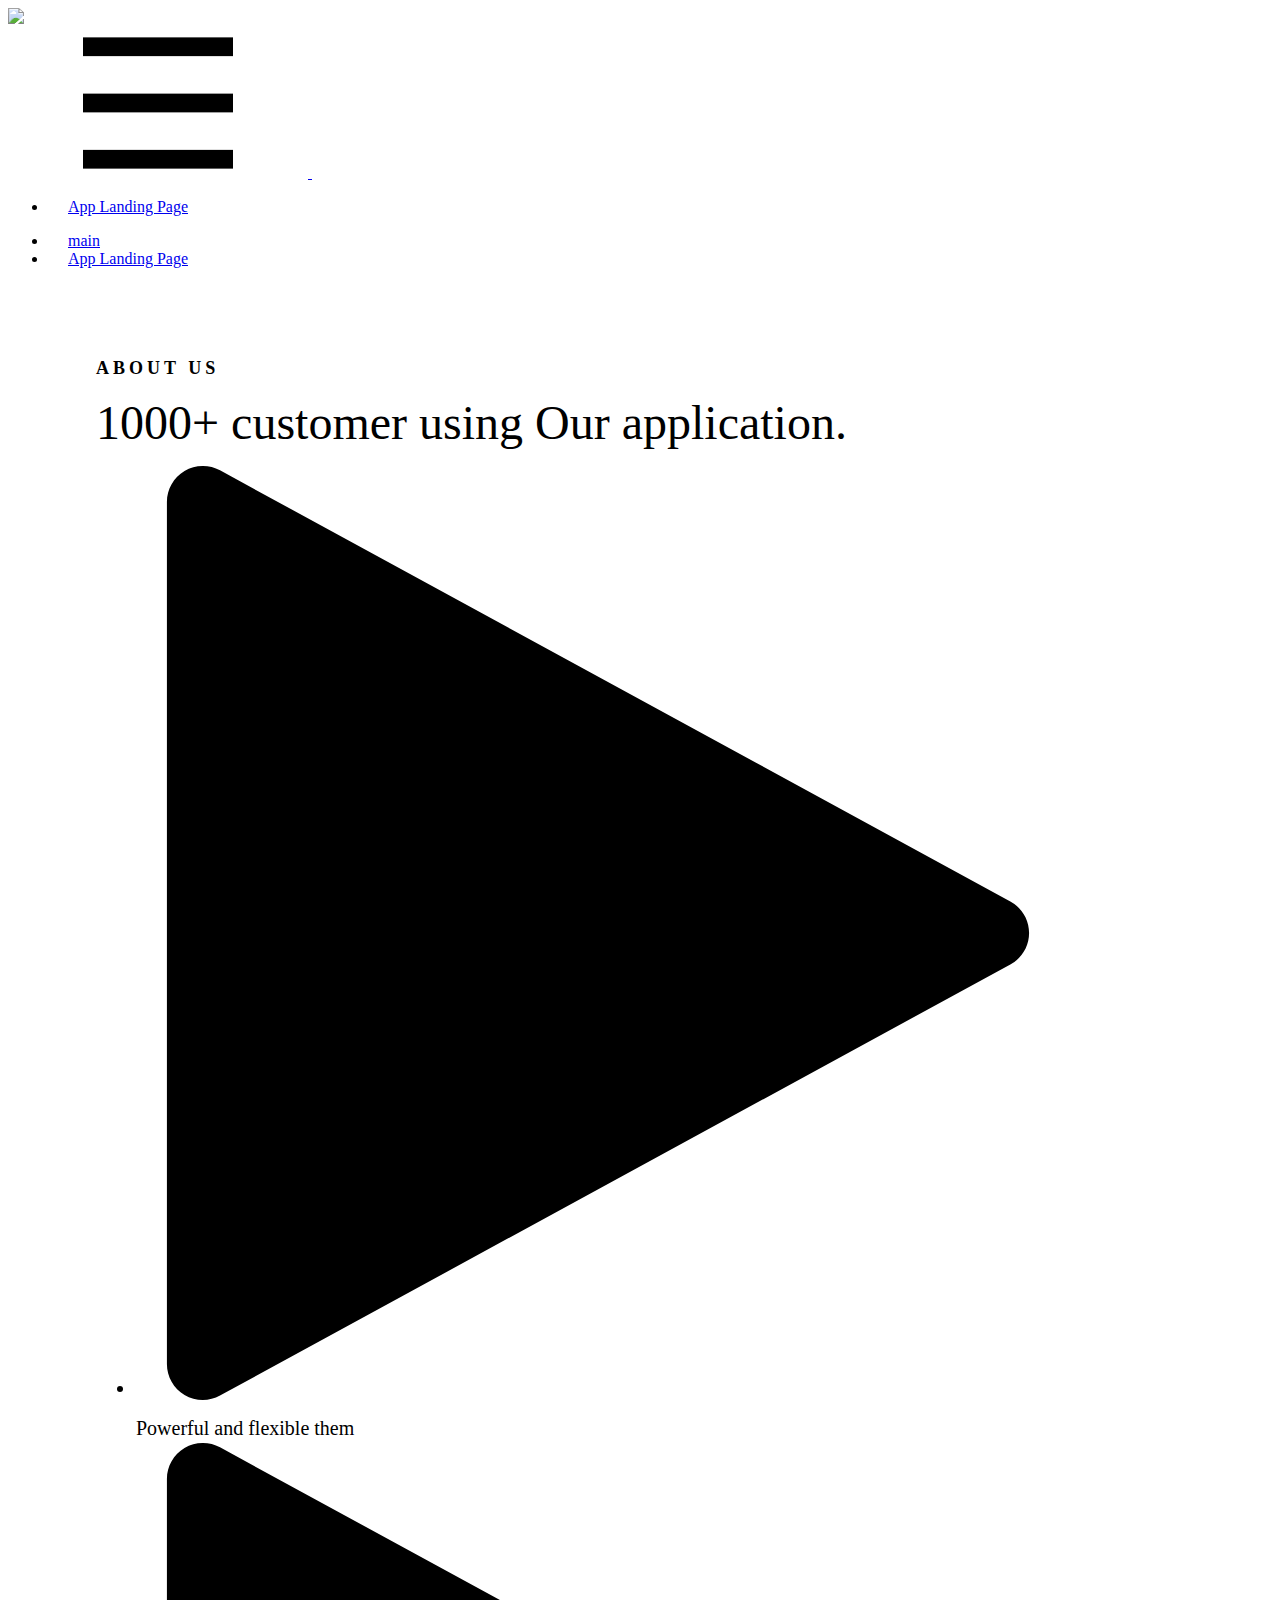
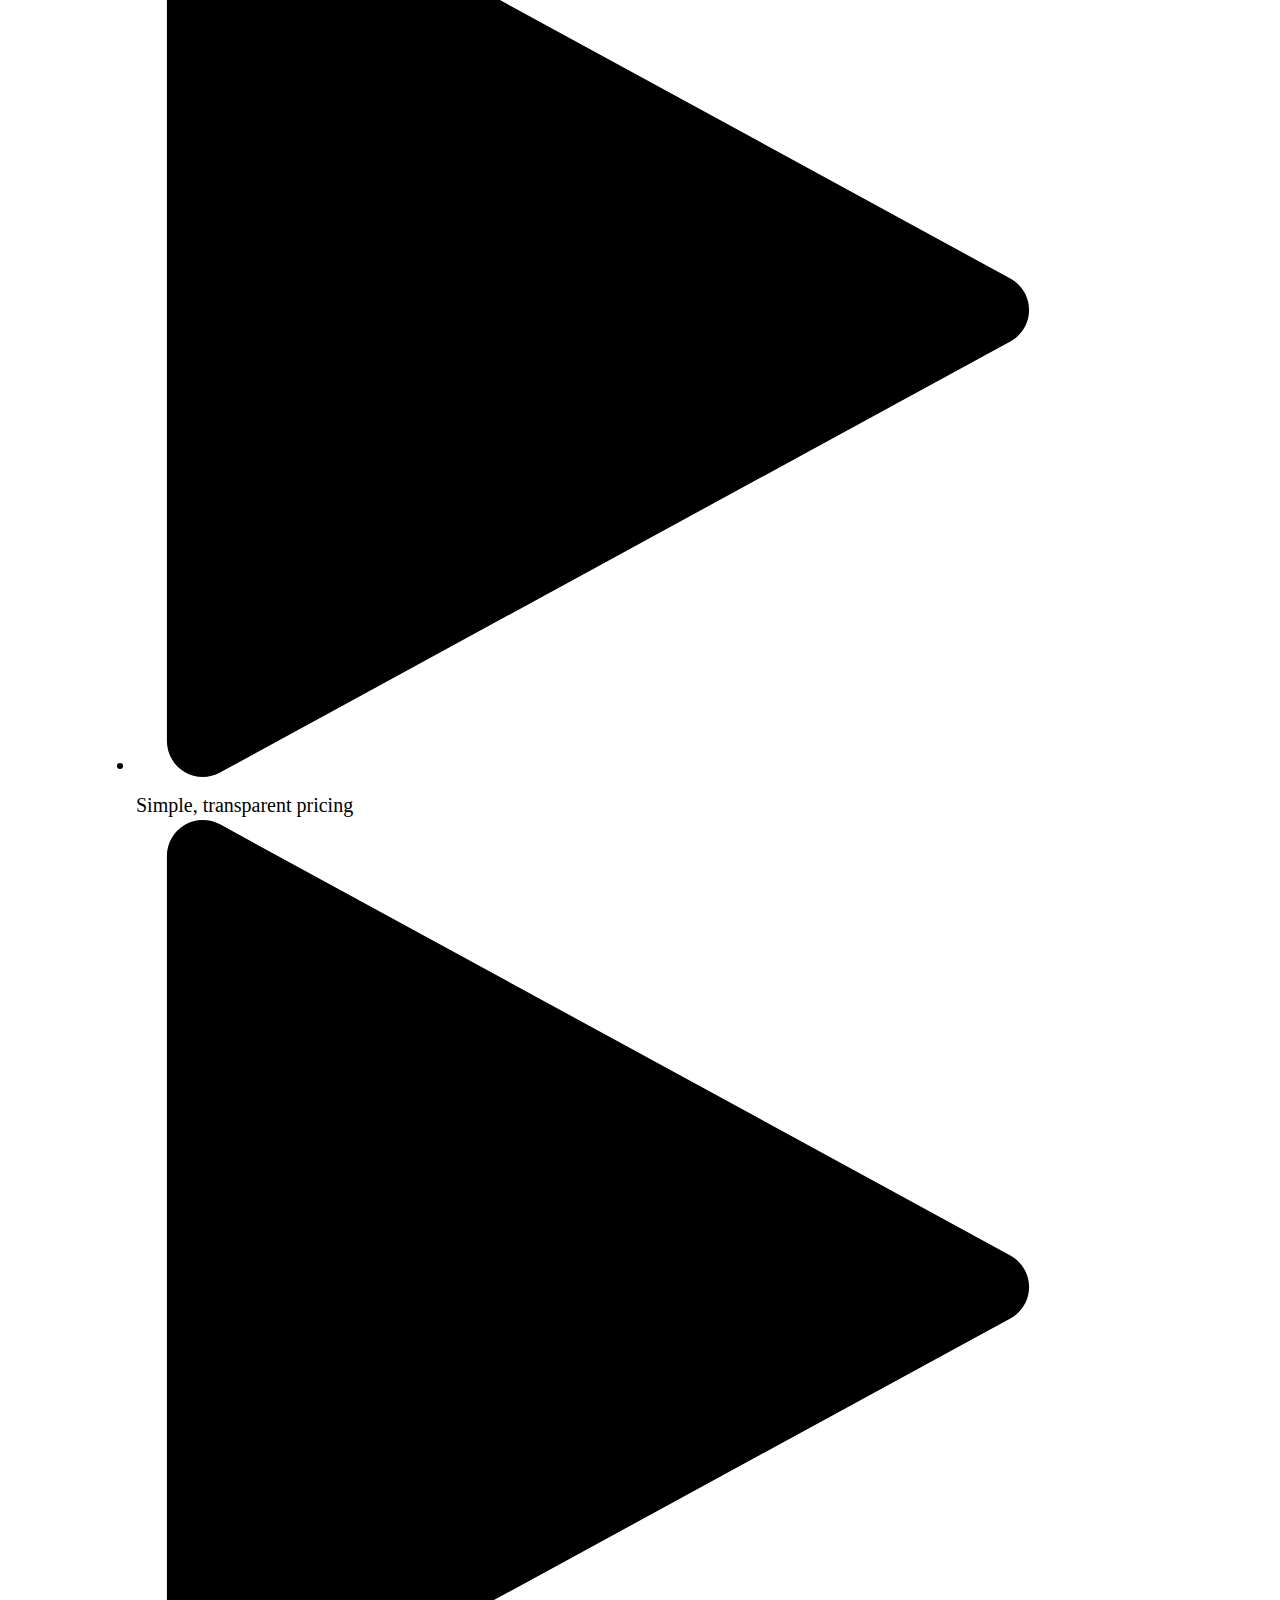
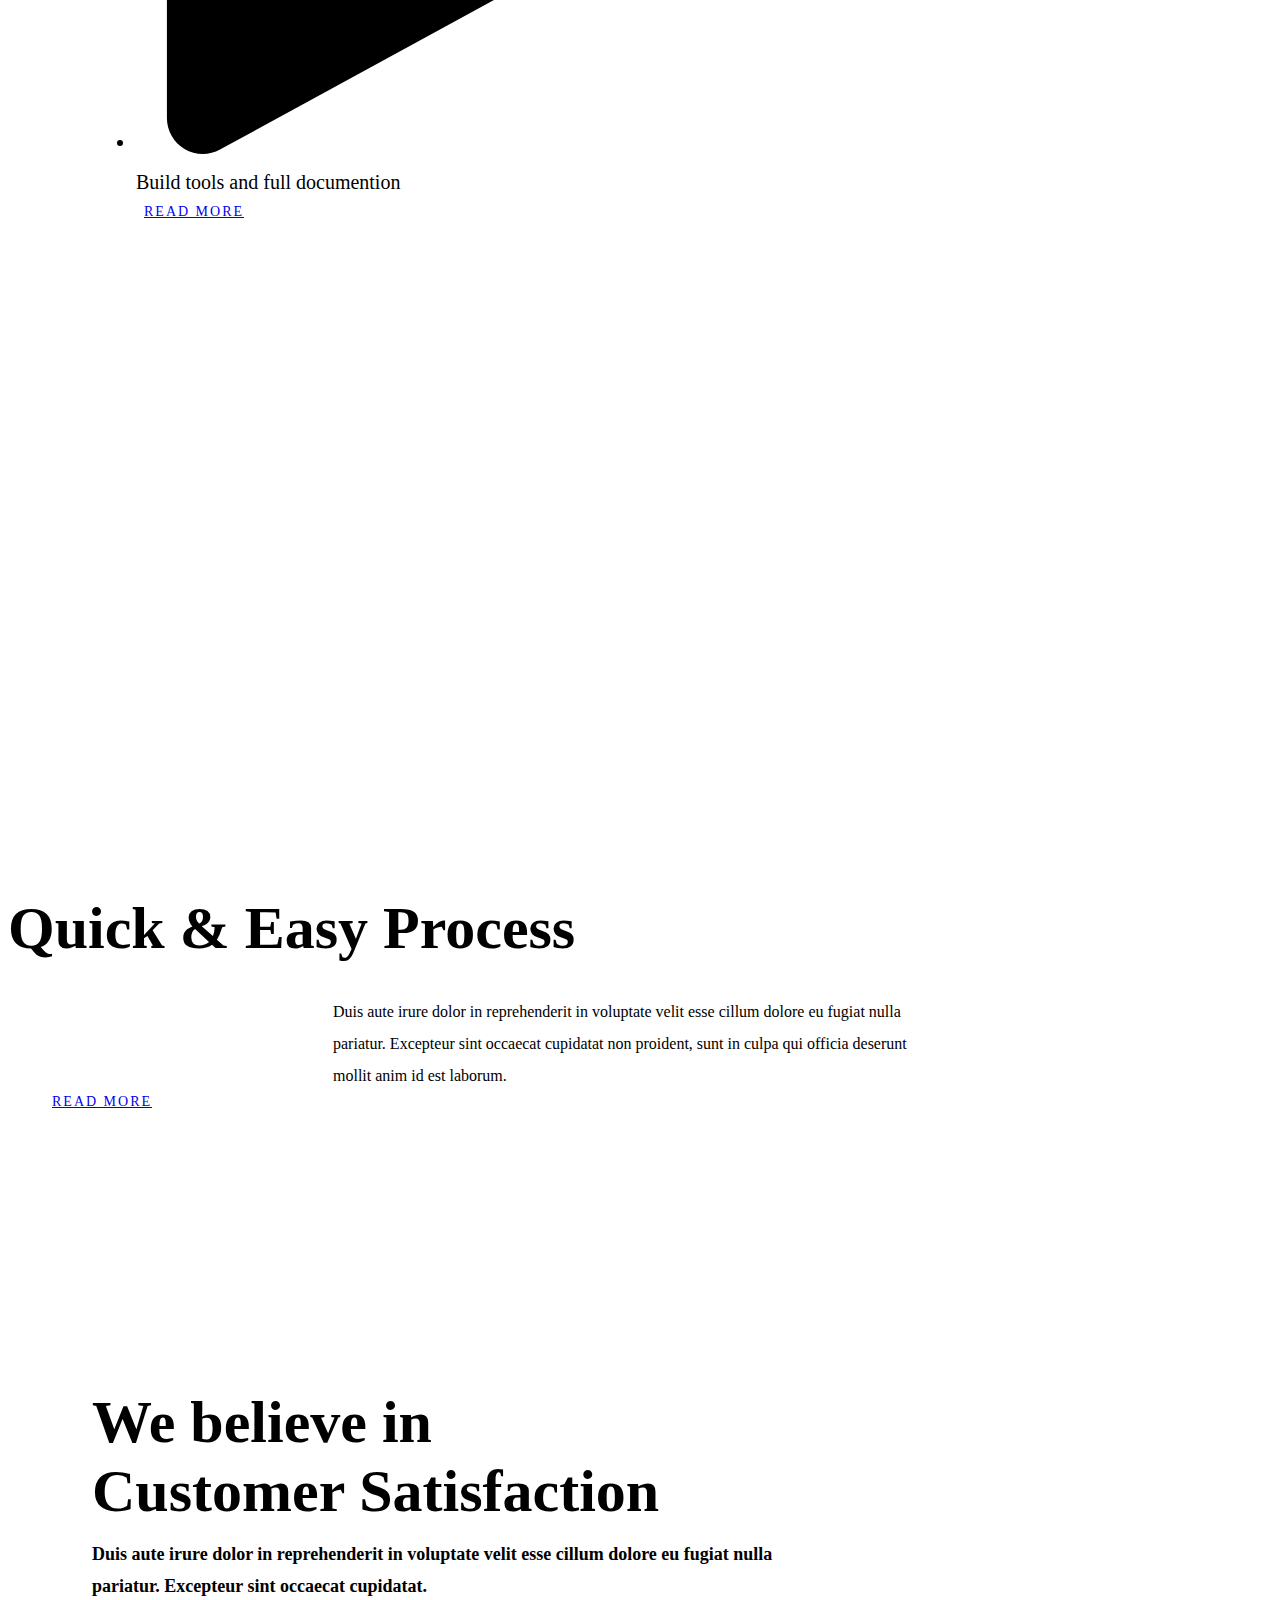
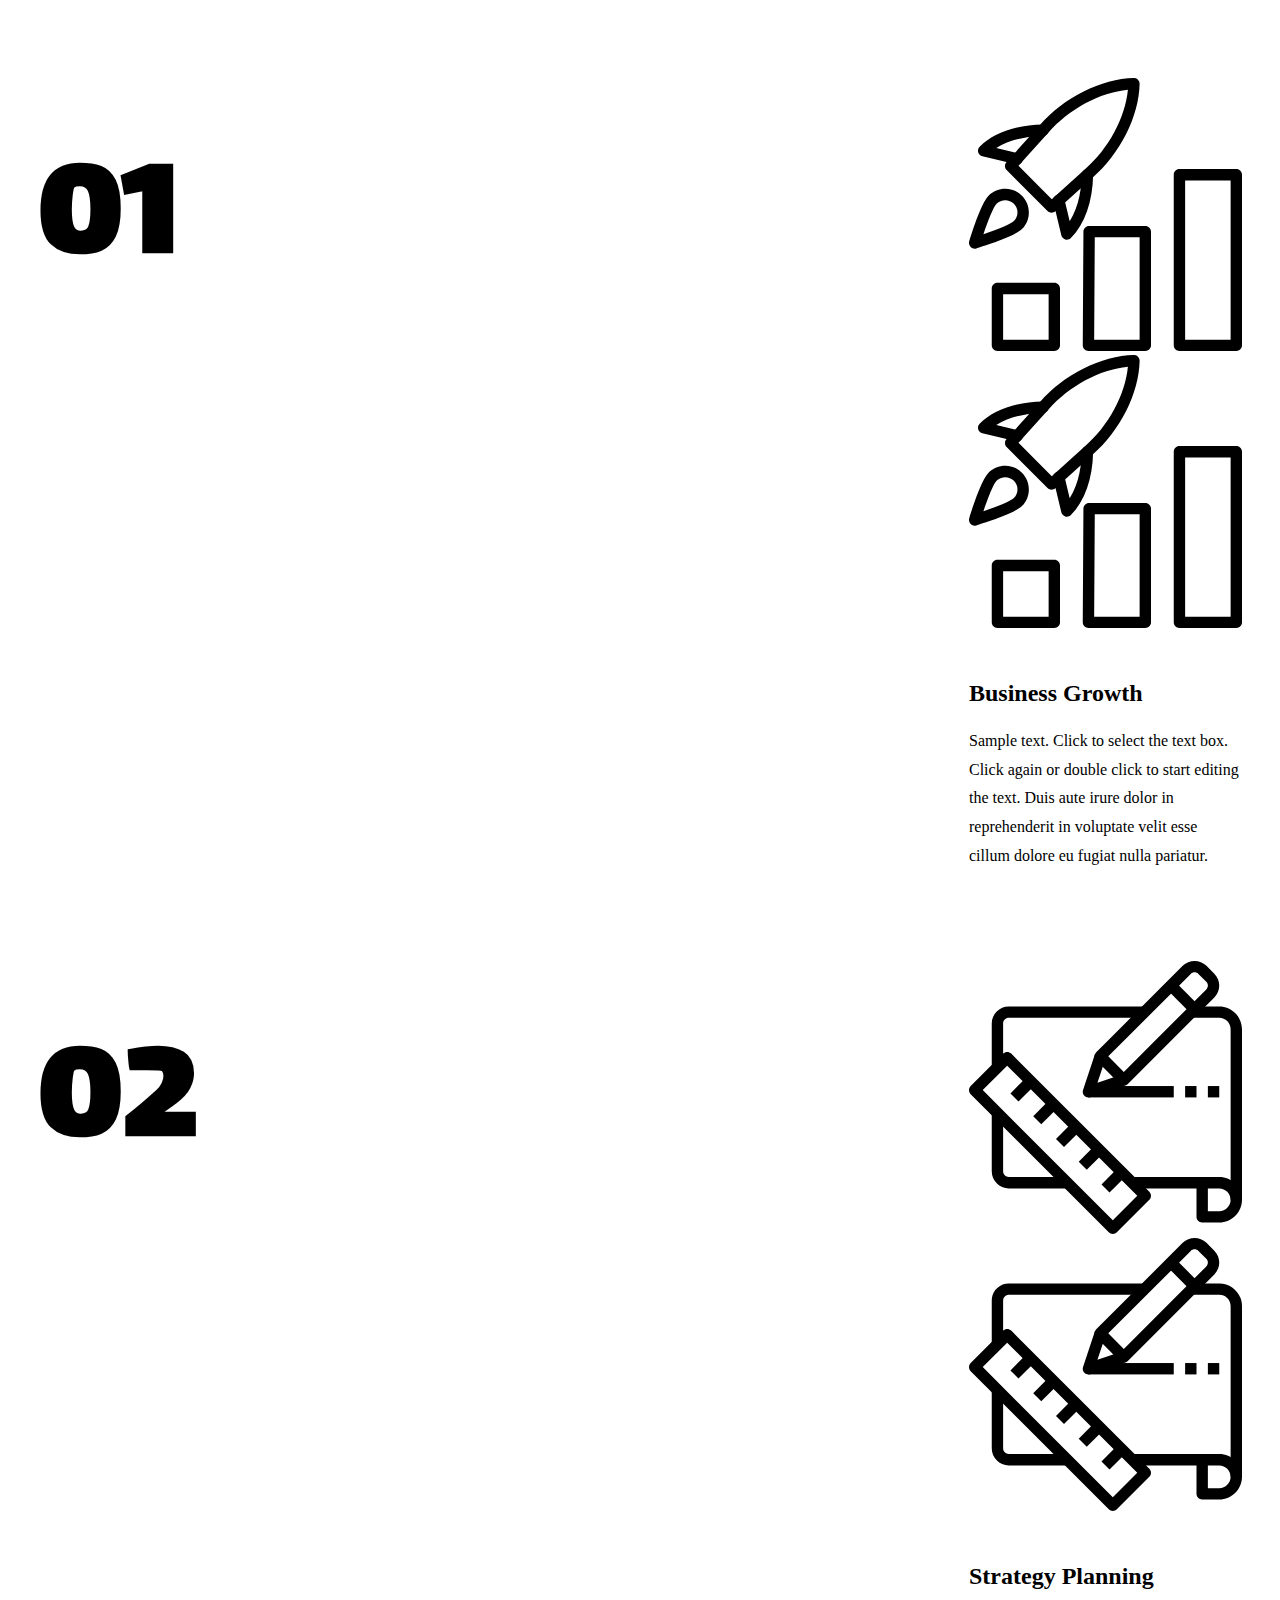
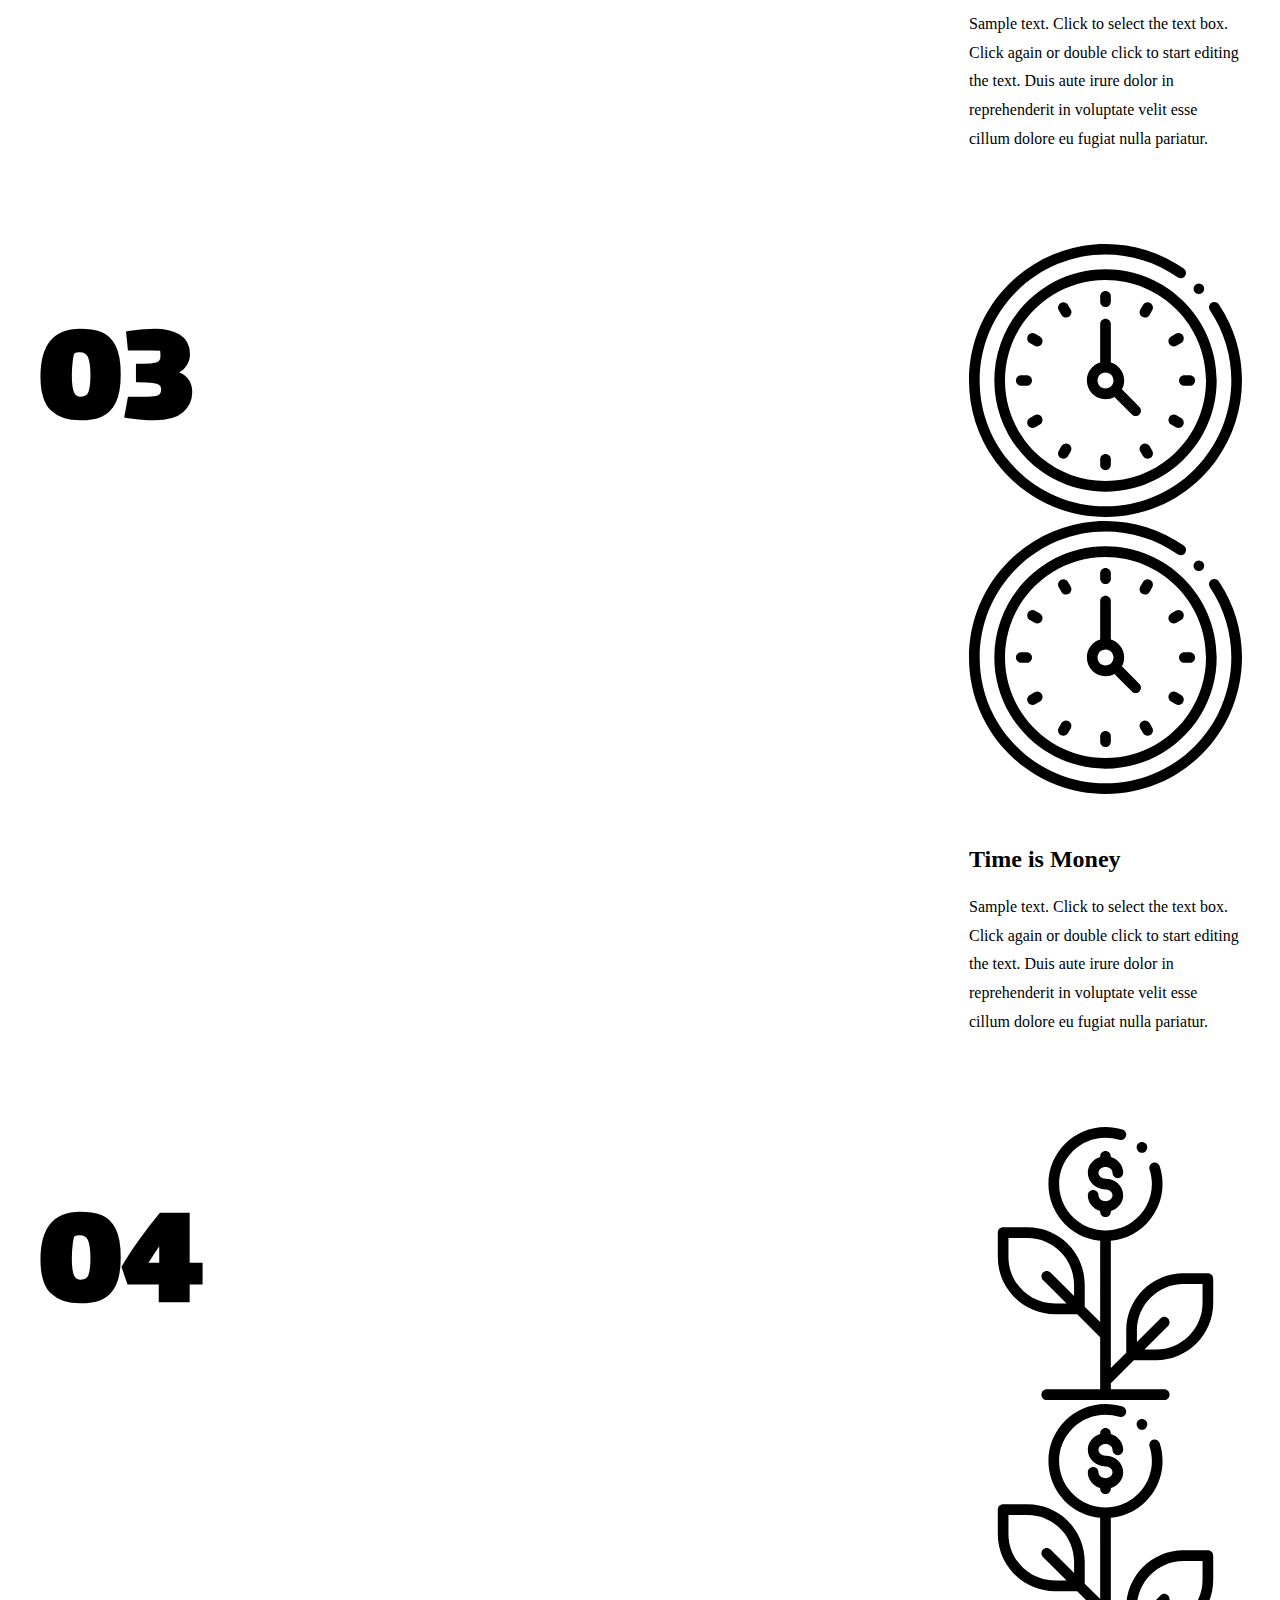
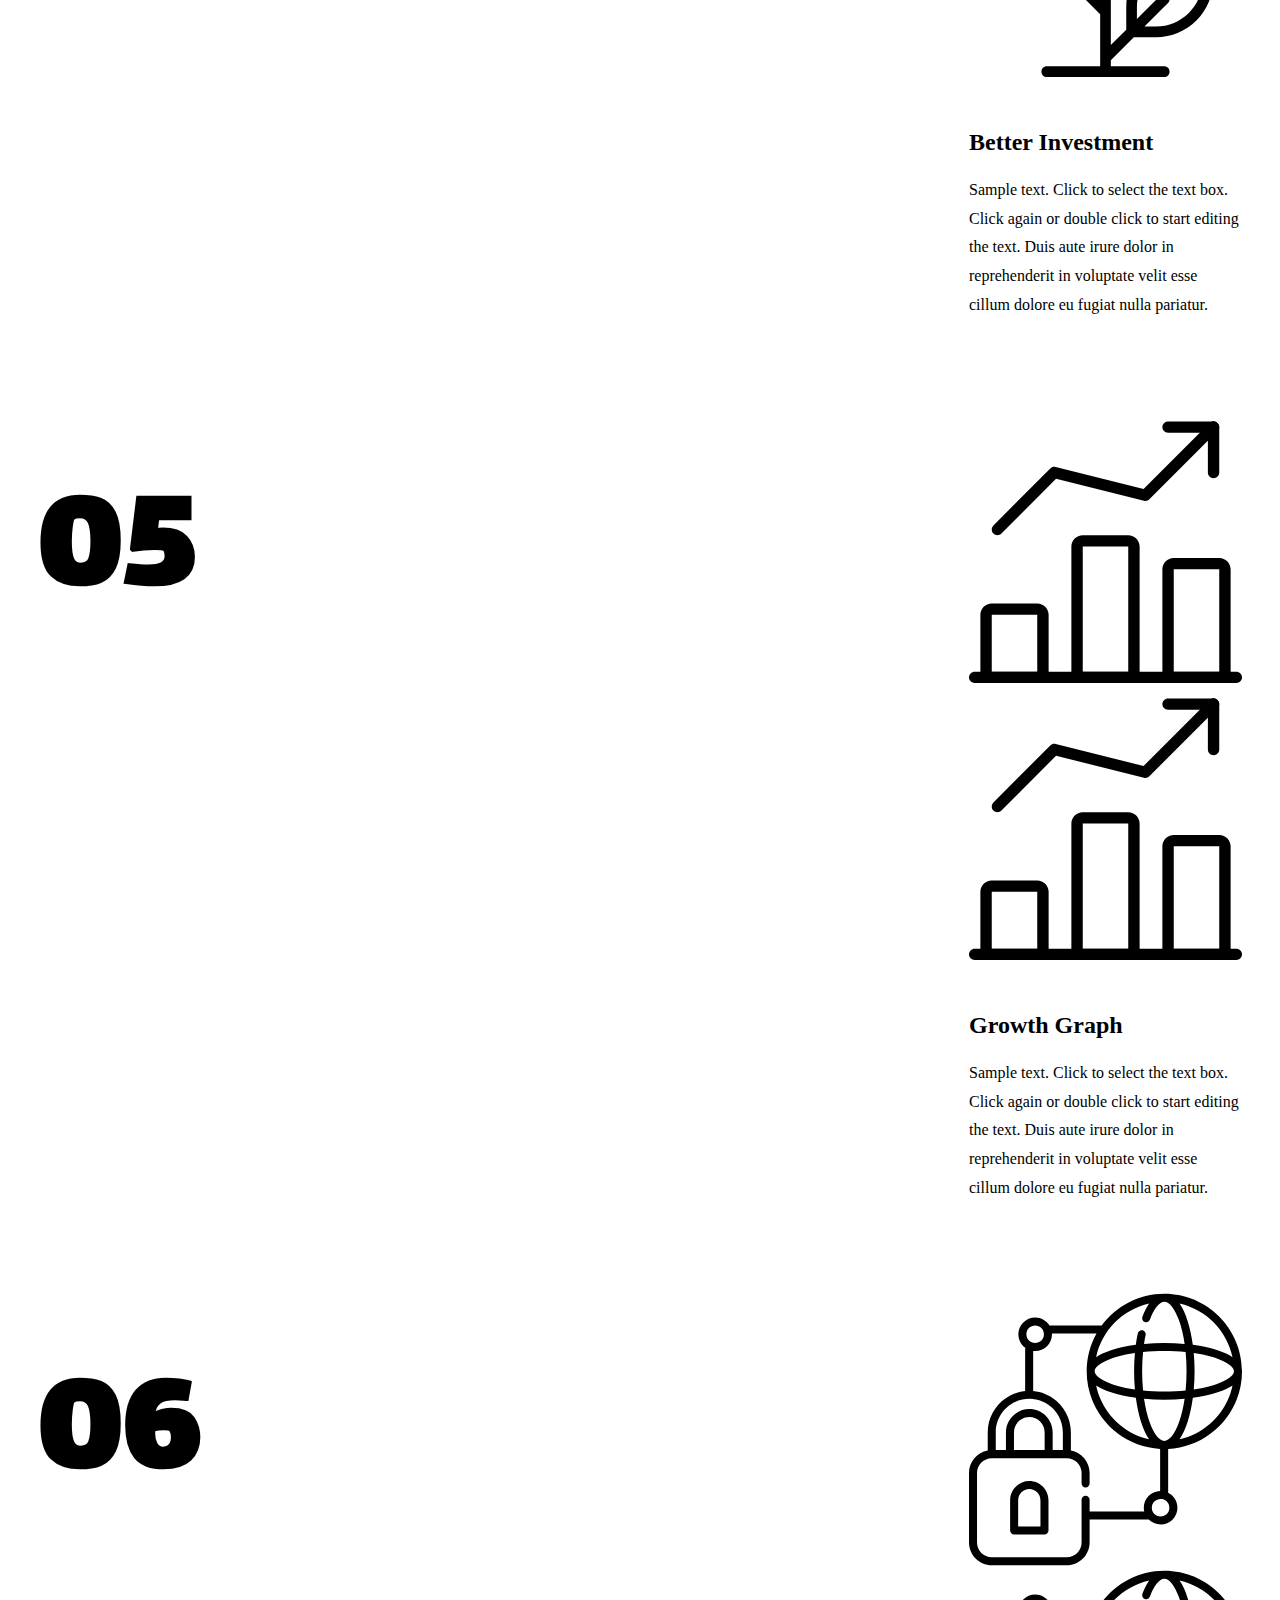
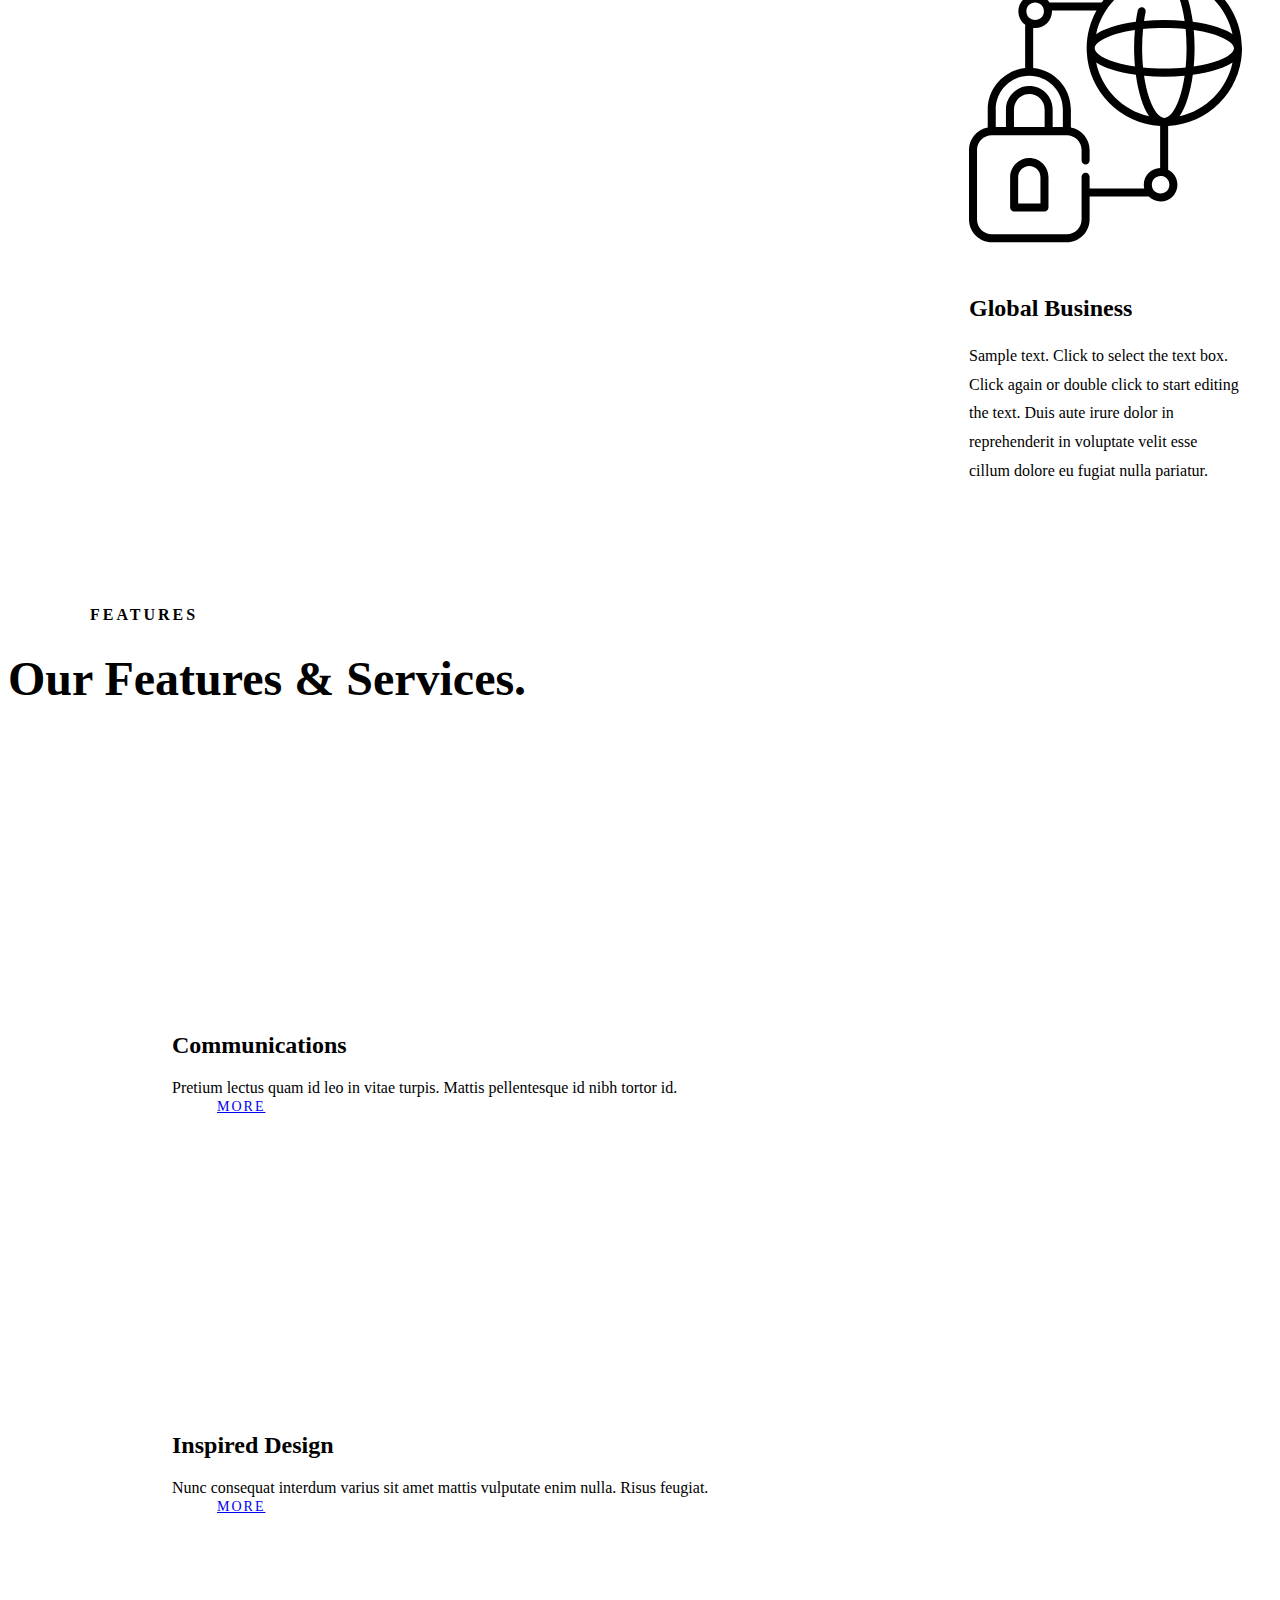
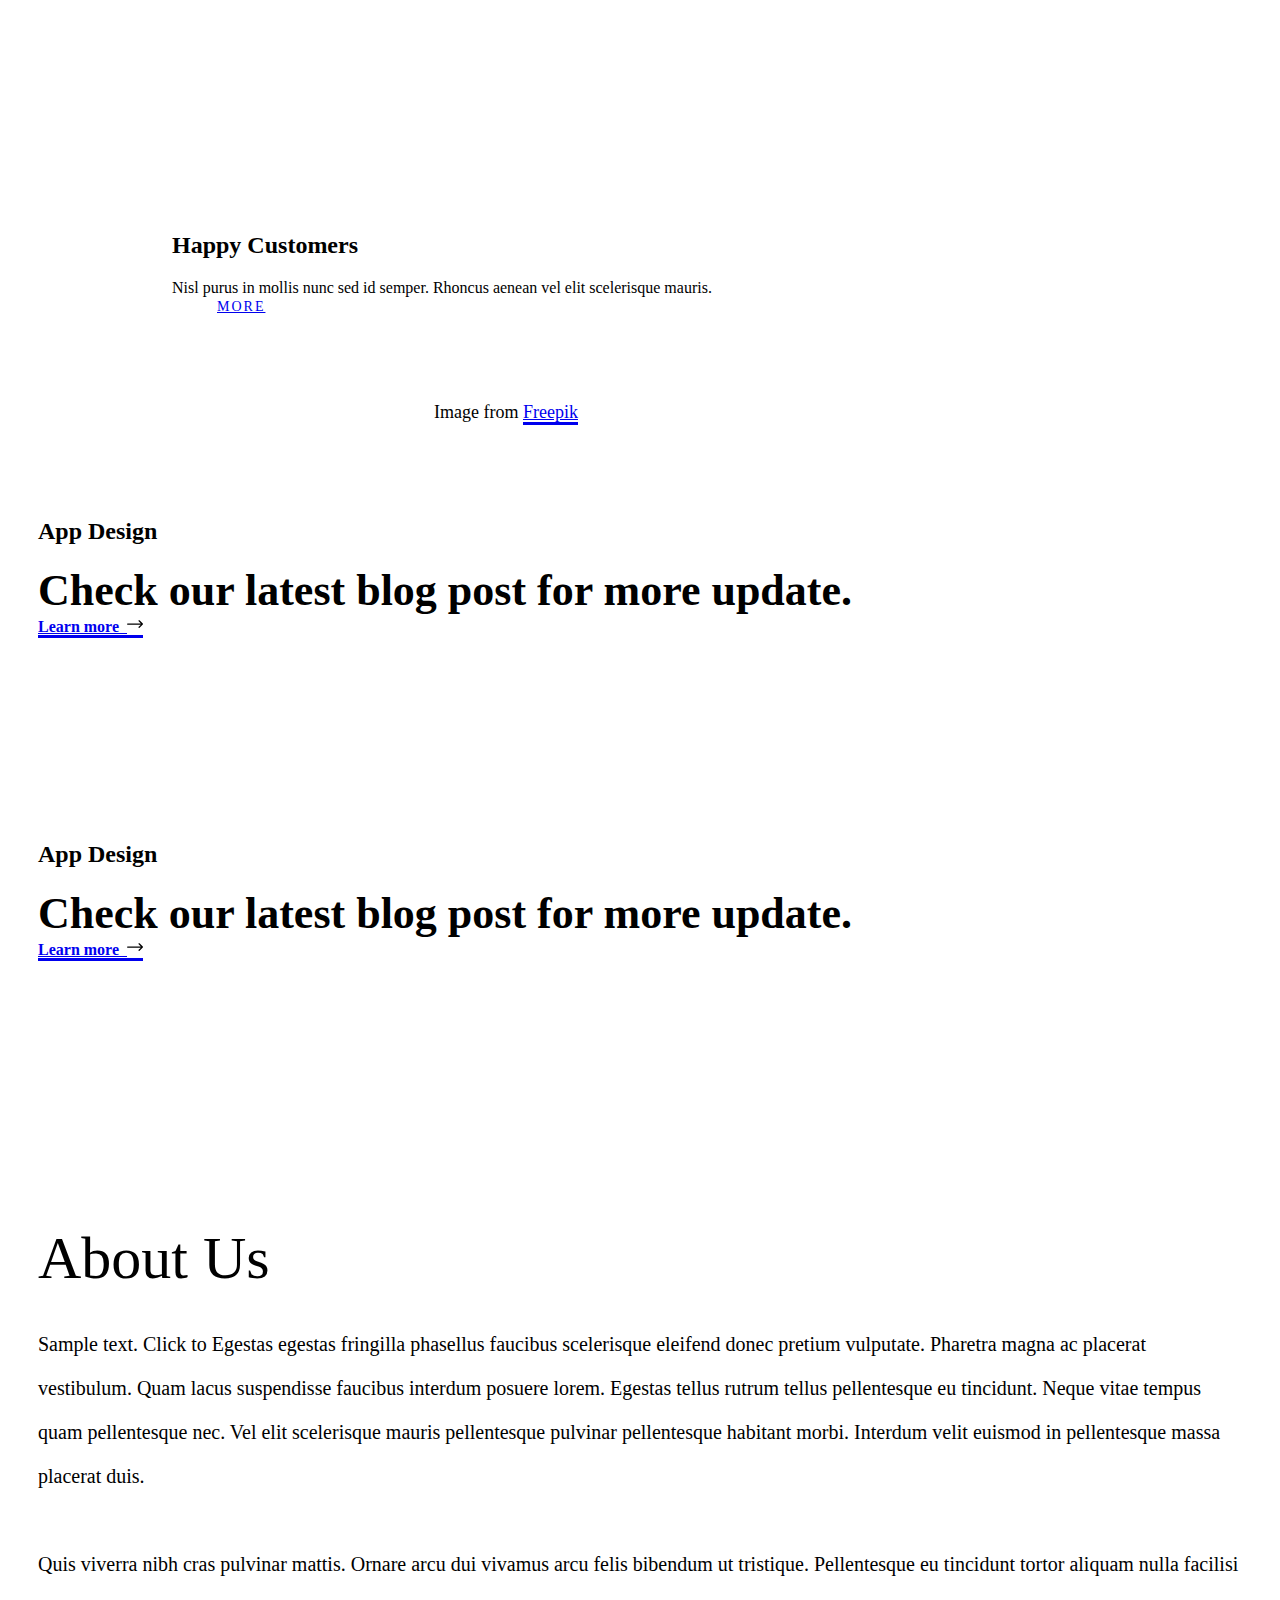
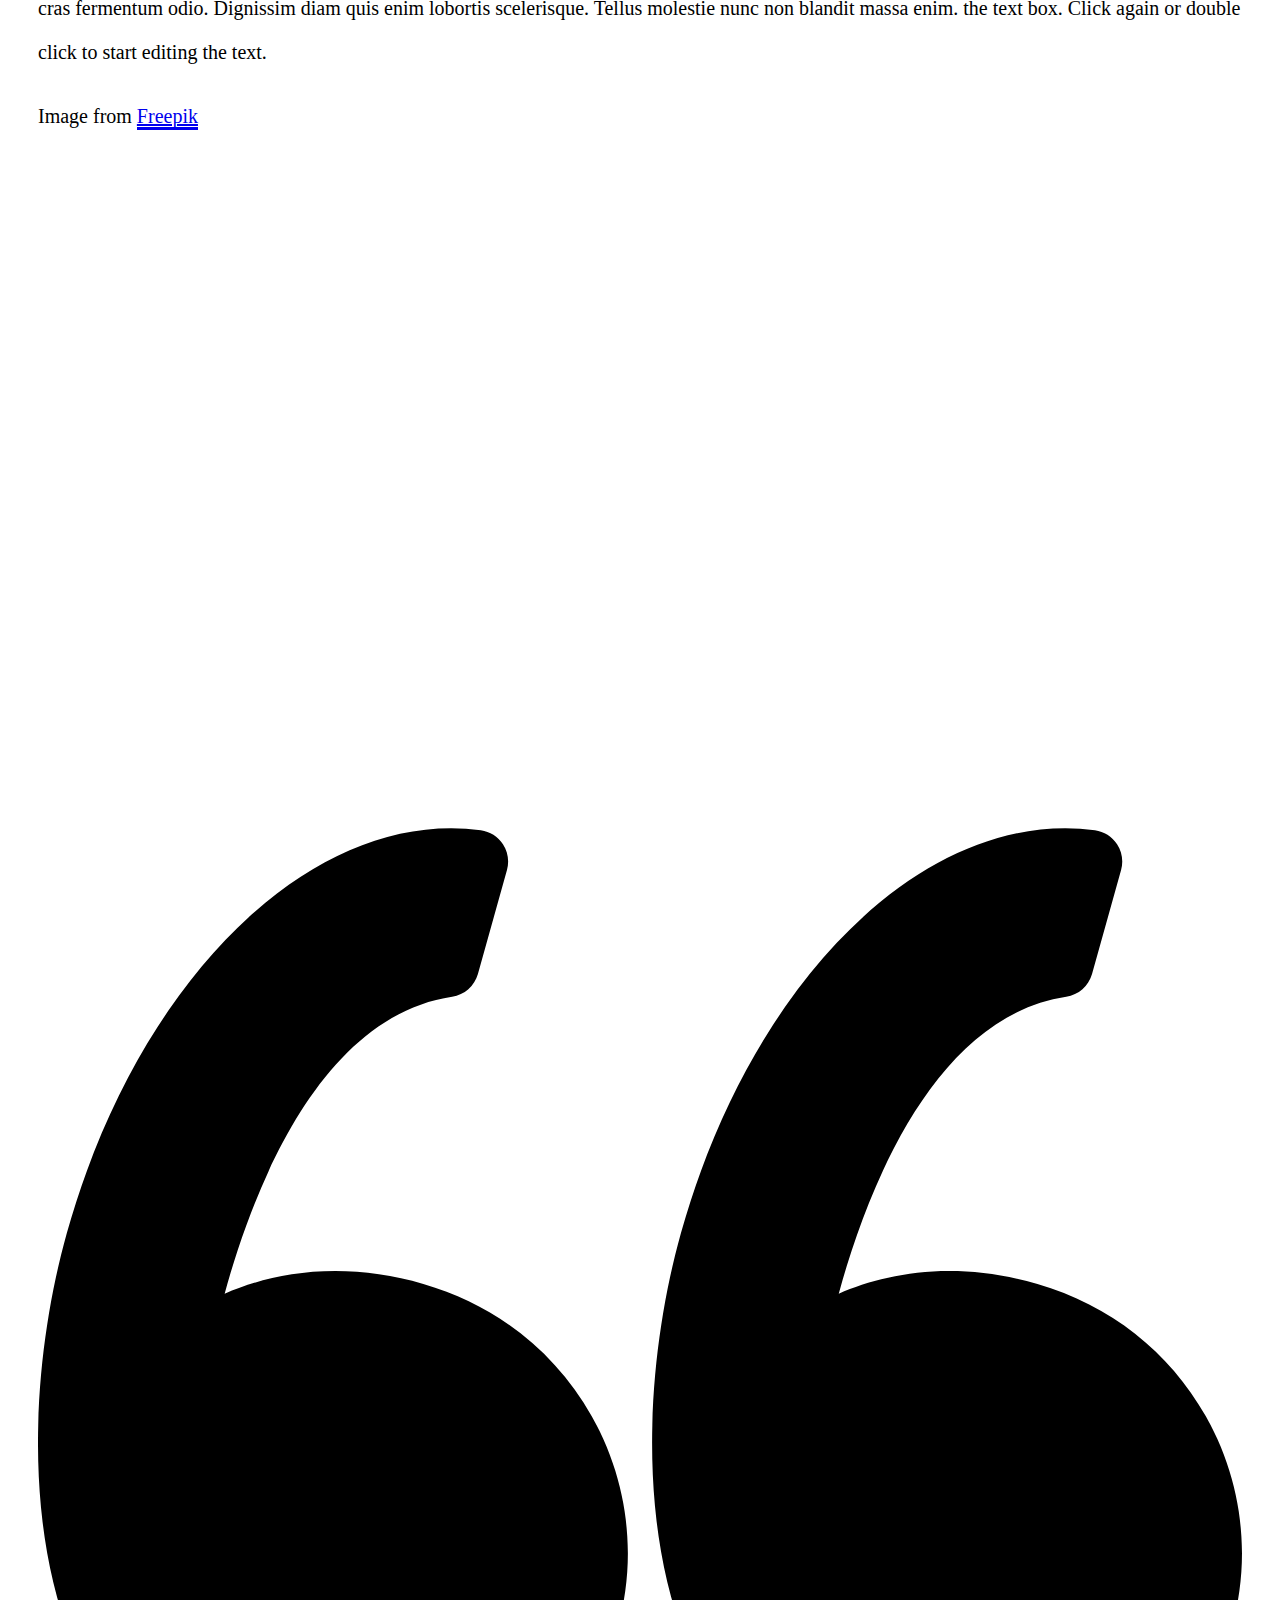
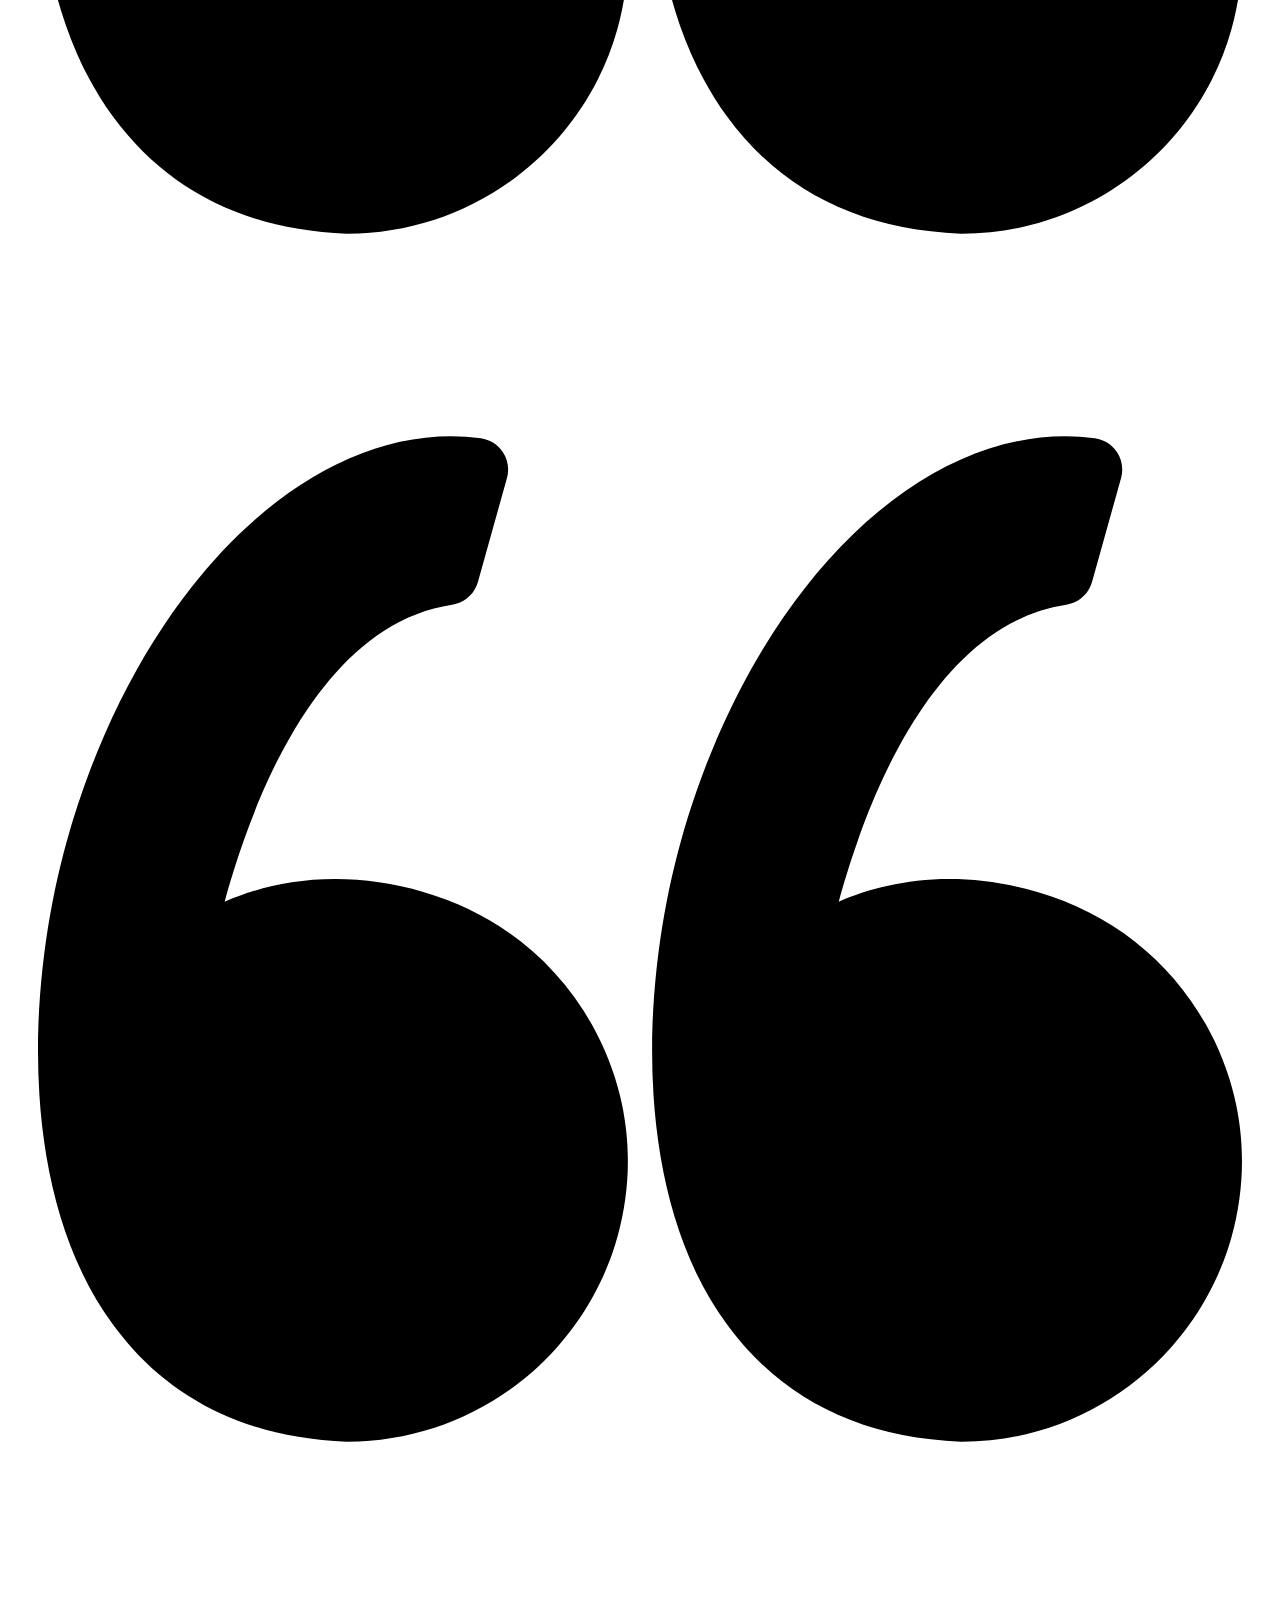
==== commit 24b82cab: "Change" ====
--- a/App-Landing-Page.html
+++ b/App-Landing-Page.html
@@ -7,10 +7,10 @@
     <meta name="description" content="An App Landing Page Design By Nnamdi Sensei">
     <meta name="page_type" content="np-template-header-footer-from-plugin">
     <title>App Landing Page</title>
-    <link rel="stylesheet" href="nicepage.css" media="screen">
+    <link rel="stylesheet" href="app.css" media="screen">
 <link rel="stylesheet" href="App-Landing-Page.css" media="screen">
     <script class="u-script" type="text/javascript" src="jquery.js" defer=""></script>
-    <script class="u-script" type="text/javascript" src="nicepage.js" defer=""></script>
+    <script class="u-script" type="text/javascript" src="app.js" defer=""></script>
     <meta name="generator" content="Nnamdi Sensei">
     <meta property="og:title" content="App Landing Page">
     <meta property="og:description" content="An App Landing Page Design By Nnamdi Sensei">
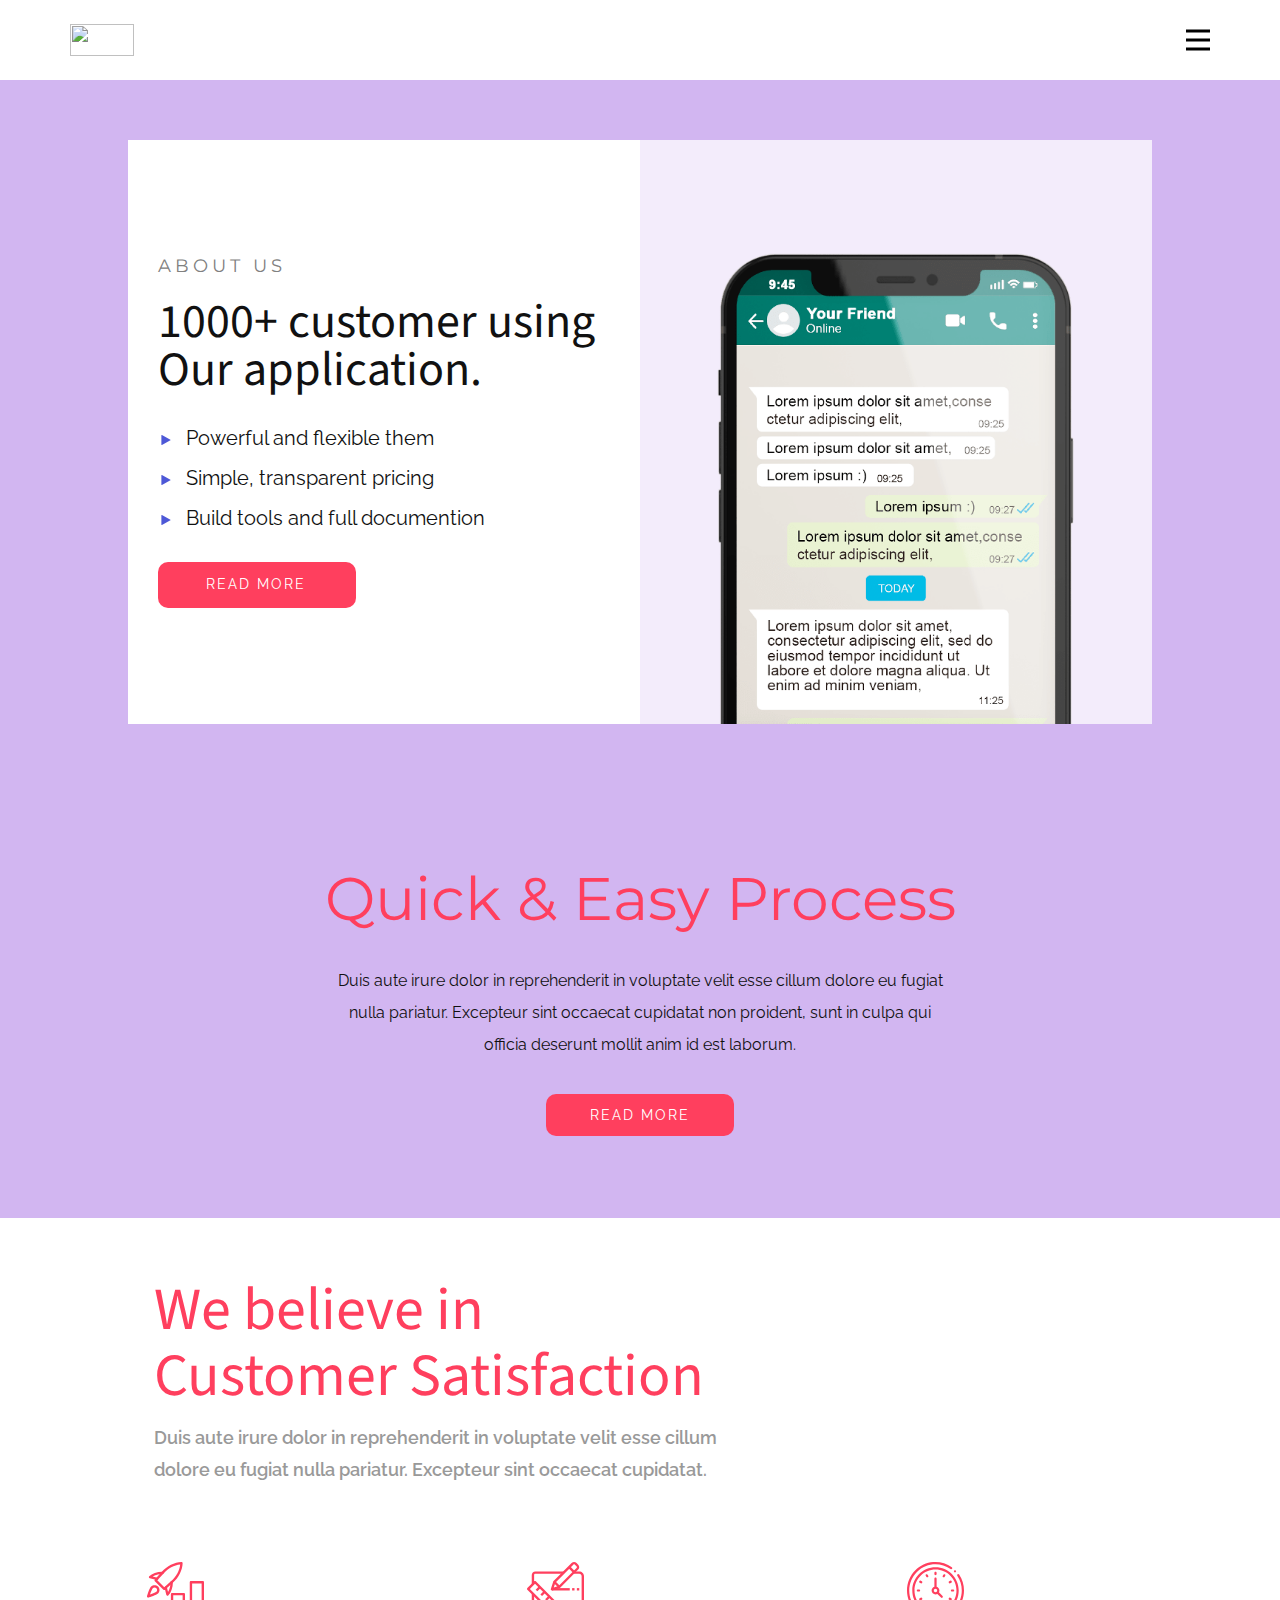
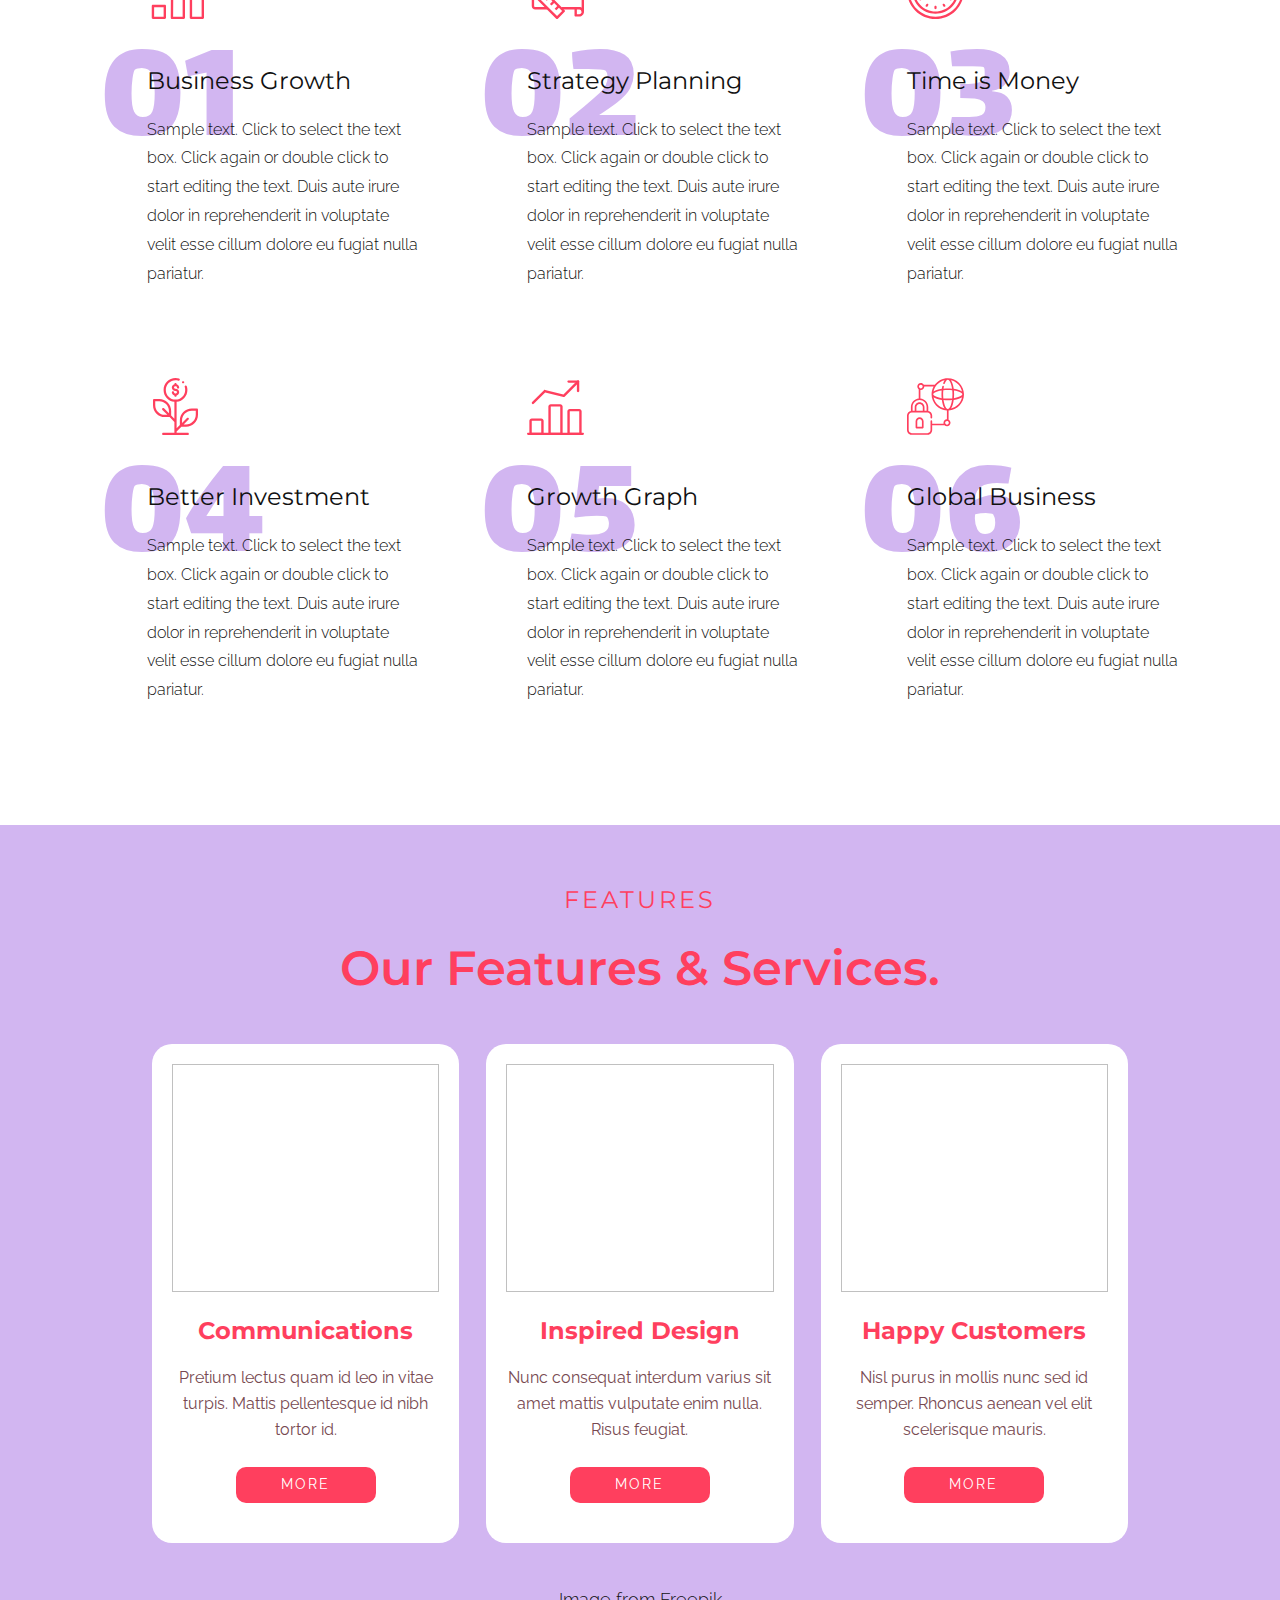
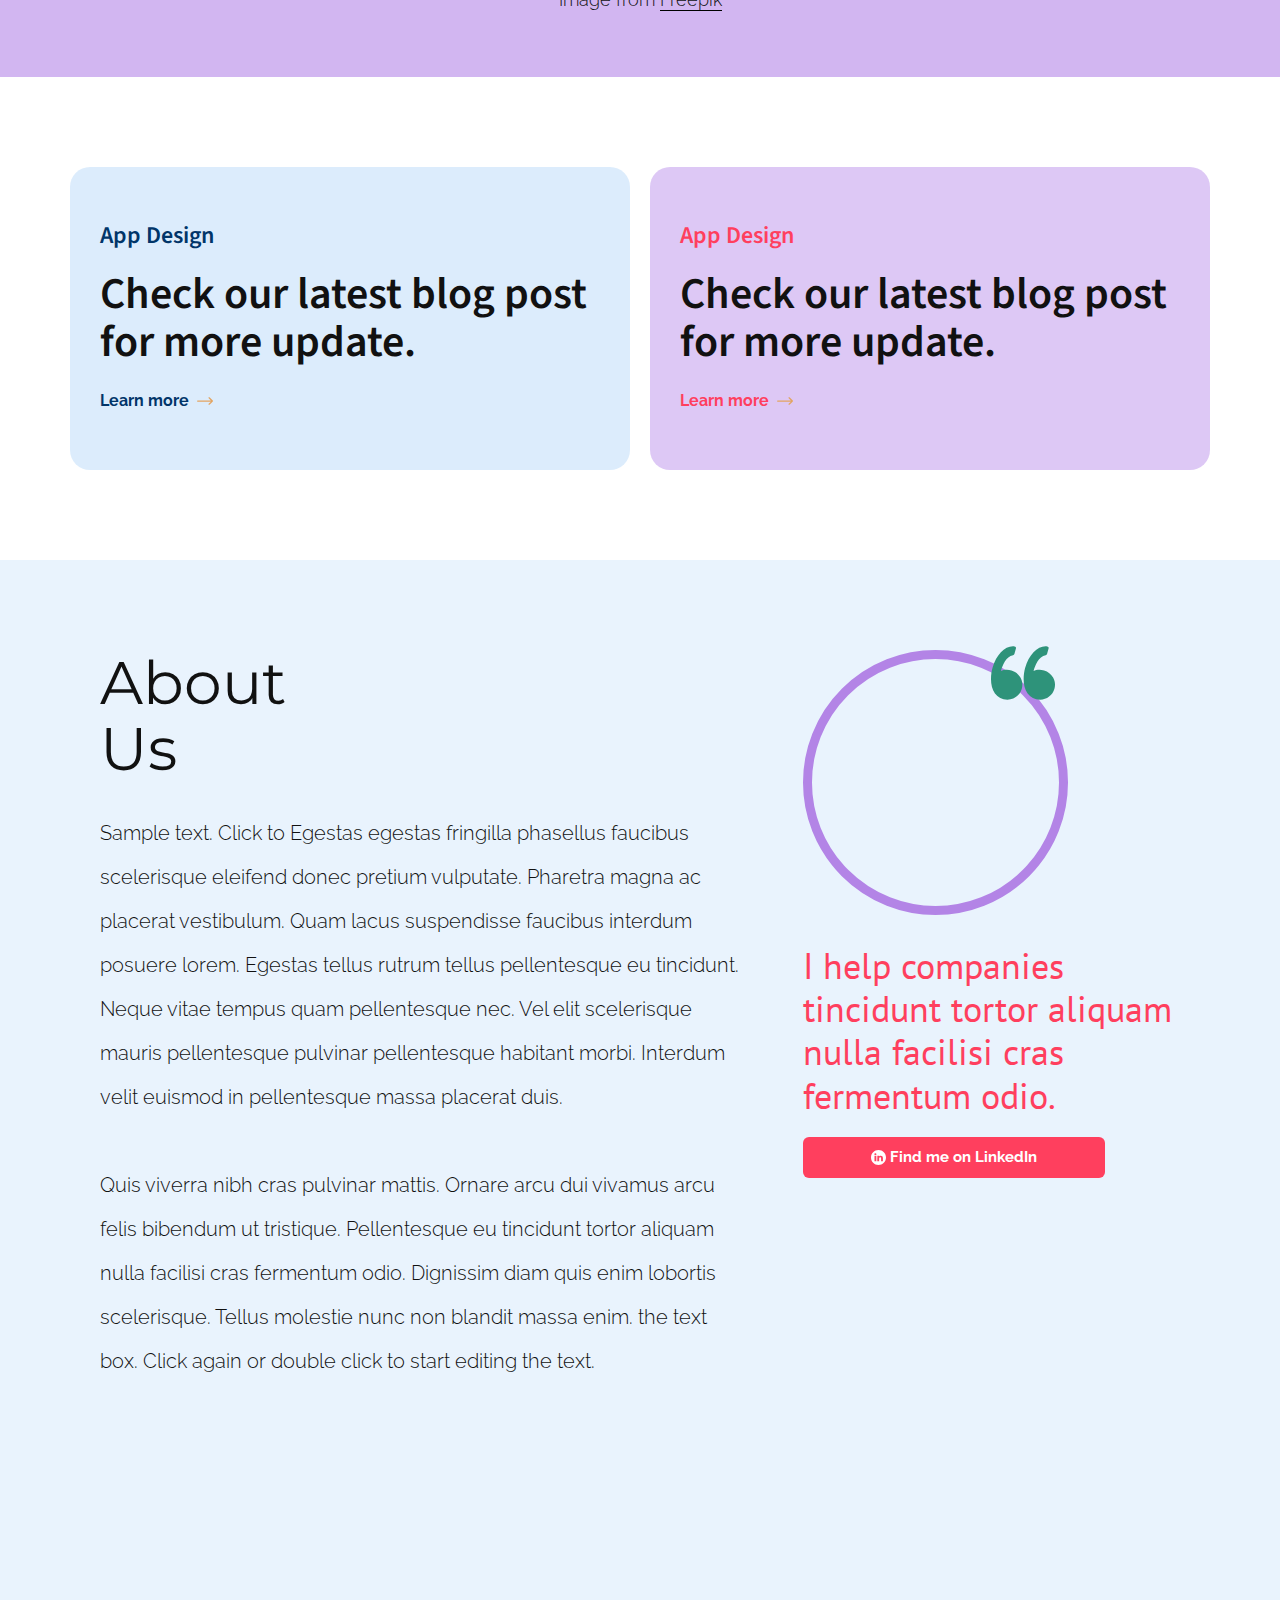
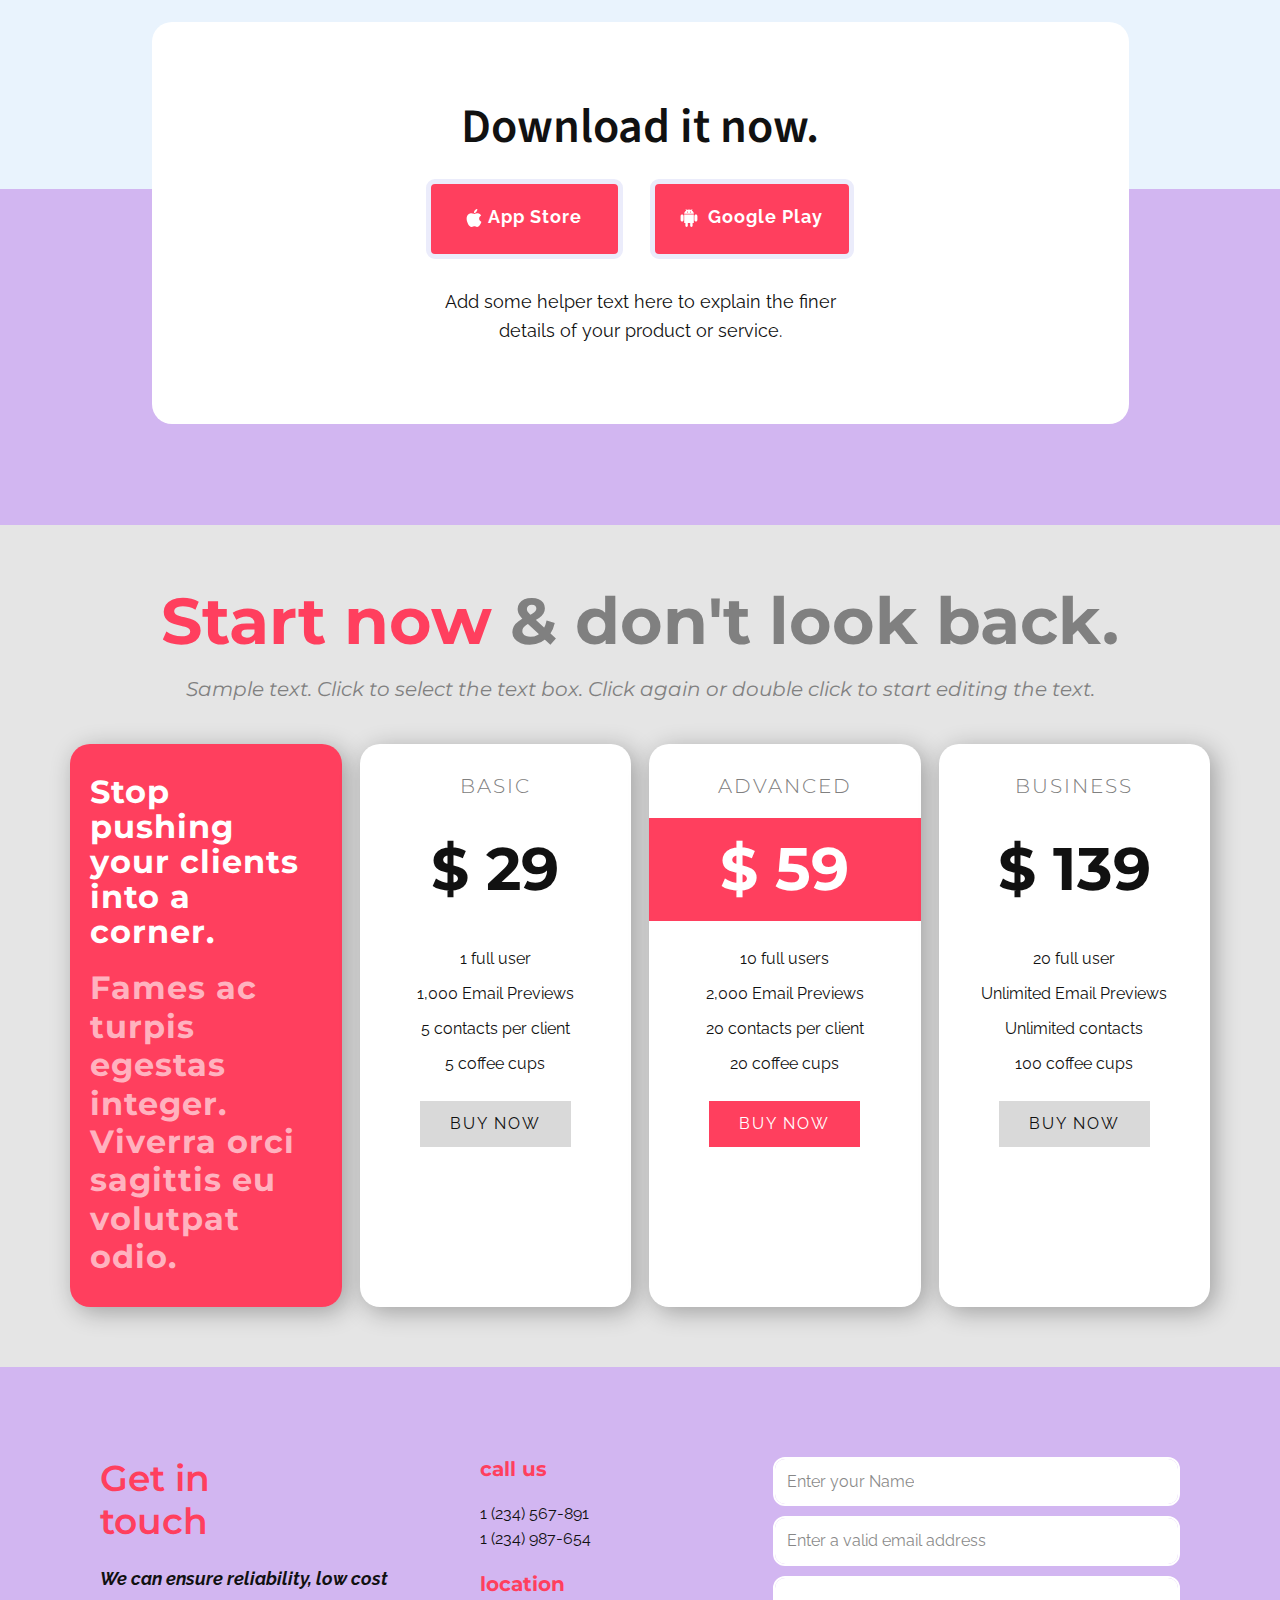
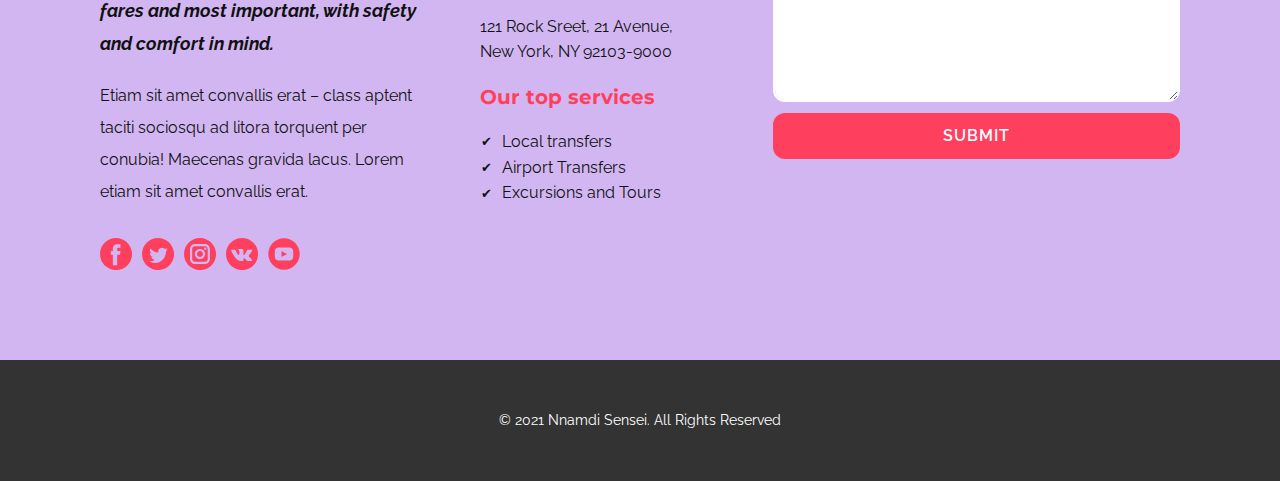
==== commit aceca2a0: "change 2" ====
--- a/App-Landing-Page.html
+++ b/App-Landing-Page.html
@@ -317,8 +317,6 @@
                   <h1 class="u-text u-text-1">About Us</h1>
                   <p class="u-text u-text-2">Sample text. Click to Egestas egestas fringilla phasellus faucibus scelerisque eleifend donec pretium vulputate. Pharetra magna ac placerat vestibulum. Quam lacus suspendisse faucibus interdum posuere lorem. Egestas tellus rutrum tellus pellentesque eu tincidunt. Neque vitae tempus quam pellentesque nec. Vel elit scelerisque mauris pellentesque pulvinar pellentesque habitant morbi. Interdum velit euismod in pellentesque massa placerat duis.&nbsp;<br>
                     <br>Quis viverra nibh cras pulvinar mattis. Ornare arcu dui vivamus arcu felis bibendum ut tristique. Pellentesque eu tincidunt tortor aliquam nulla facilisi cras fermentum odio. Dignissim diam quis enim lobortis scelerisque. Tellus molestie nunc non blandit massa enim. the text box. Click again or double click to start editing the text.
-                  </p>
-                  <p class="u-text u-text-3">Image from <a href="https://www.freepik.com/photos/man" class="u-active-none u-border-1 u-border-palette-1-base u-btn u-button-link u-button-style u-hover-none u-none u-text-body-color u-btn-1">Freepik</a>
                   </p>
                 </div>
               </div>
--- a/app.css
+++ b/app.css
@@ -0,0 +1,35249 @@
+/*begin-commonstyles library*//*!
+ * froala_editor v4.0.6 (https://www.froala.com/wysiwyg-editor)
+ * License https://froala.com/wysiwyg-editor/terms/
+ * Copyright 2014-2021 Froala Labs
+ */
+
+.fr-clearfix::after {
+  clear: both;
+  display: block;
+  content: "";
+  height: 0; }
+
+.fr-hide-by-clipping {
+  position: absolute;
+  width: 1px;
+  height: 1px;
+  padding: 0;
+  margin: -1px;
+  overflow: hidden;
+  clip: rect(0, 0, 0, 0);
+  border: 0; }
+
+.fr-view img.fr-rounded, .fr-view .fr-img-caption.fr-rounded img {
+  border-radius: 10px;
+  -moz-border-radius: 10px;
+  -webkit-border-radius: 10px;
+  -moz-background-clip: padding;
+  -webkit-background-clip: padding-box;
+  background-clip: padding-box; }
+
+.fr-view img.fr-shadow, .fr-view .fr-img-caption.fr-shadow img {
+  -webkit-box-shadow: 10px 10px 5px 0px #cccccc;
+  -moz-box-shadow: 10px 10px 5px 0px #cccccc;
+  box-shadow: 10px 10px 5px 0px #cccccc; }
+
+.fr-view img.fr-bordered, .fr-view .fr-img-caption.fr-bordered img {
+  border: solid 5px #CCC; }
+
+.fr-view img.fr-bordered {
+  -webkit-box-sizing: content-box;
+  -moz-box-sizing: content-box;
+  box-sizing: content-box; }
+
+.fr-view .fr-img-caption.fr-bordered img {
+  -webkit-box-sizing: border-box;
+  -moz-box-sizing: border-box;
+  box-sizing: border-box; }
+
+.fr-view {
+  word-wrap: break-word; }
+  .fr-view span[style~="color:"] a {
+    color: inherit; }
+  .fr-view strong {
+    font-weight: 700; }
+  .fr-view table[border='0'] td:not([class]), .fr-view table[border='0'] th:not([class]), .fr-view table[border='0'] td[class=""], .fr-view table[border='0'] th[class=""] {
+    border-width: 0px; }
+  .fr-view table {
+    border: none;
+    border-collapse: collapse;
+    empty-cells: show;
+    max-width: 100%; }
+    .fr-view table td {
+      min-width: 5px; }
+    .fr-view table.fr-dashed-borders td, .fr-view table.fr-dashed-borders th {
+      border-style: dashed; }
+    .fr-view table.fr-alternate-rows tbody tr:nth-child(2n) {
+      background: whitesmoke; }
+    .fr-view table td, .fr-view table th {
+      border: 1px solid #DDD; }
+      .fr-view table td:empty, .fr-view table th:empty {
+        height: 20px; }
+      .fr-view table td.fr-highlighted, .fr-view table th.fr-highlighted {
+        border: 1px double red; }
+      .fr-view table td.fr-thick, .fr-view table th.fr-thick {
+        border-width: 2px; }
+    .fr-view table th {
+      background: #ececec; }
+  .fr-view hr {
+    clear: both;
+    user-select: none;
+    -o-user-select: none;
+    -moz-user-select: none;
+    -khtml-user-select: none;
+    -webkit-user-select: none;
+    -ms-user-select: none;
+    break-after: always;
+    page-break-after: always; }
+  .fr-view .fr-file {
+    position: relative; }
+    .fr-view .fr-file::after {
+      position: relative;
+      content: "\1F4CE";
+      font-weight: normal; }
+  .fr-view pre {
+    white-space: pre-wrap;
+    word-wrap: break-word;
+    overflow: visible; }
+/*  .fr-view[dir="rtl"] blockquote {
+    border-left: none;
+    border-right: solid 2px #5E35B1;
+    margin-right: 0;
+    padding-right: 5px;
+    padding-left: 0; }
+    .fr-view[dir="rtl"] blockquote blockquote {
+      border-color: #00BCD4; }
+      .fr-view[dir="rtl"] blockquote blockquote blockquote {
+        border-color: #43A047; }
+  .fr-view blockquote {
+    border-left: solid 2px #5E35B1;
+    margin-left: 0;
+    padding-left: 5px;
+    color: #5E35B1; }
+    .fr-view blockquote blockquote {
+      border-color: #00BCD4;
+      color: #00BCD4; }
+      .fr-view blockquote blockquote blockquote {
+        border-color: #43A047;
+        color: #43A047; } */
+  .fr-view span.fr-emoticon {
+    font-weight: normal;
+    font-family: "Apple Color Emoji","Segoe UI Emoji","NotoColorEmoji","Segoe UI Symbol","Android Emoji","EmojiSymbols";
+    display: inline;
+    line-height: 0; }
+    .fr-view span.fr-emoticon.fr-emoticon-img {
+      background-repeat: no-repeat !important;
+      font-size: inherit;
+      height: 1em;
+      width: 1em;
+      min-height: 20px;
+      min-width: 20px;
+      display: inline-block;
+      margin: -.1em .1em .1em;
+      line-height: 1;
+      vertical-align: middle; }
+  .fr-view .fr-text-gray {
+    color: #AAA !important; }
+  .fr-view .fr-text-bordered {
+    border-top: solid 1px #222;
+    border-bottom: solid 1px #222;
+    padding: 10px 0; }
+  .fr-view .fr-text-spaced {
+    letter-spacing: 1px; }
+  .fr-view .fr-text-uppercase {
+    text-transform: uppercase; }
+  .fr-view .fr-class-highlighted {
+    background-color: #ffff00; }
+  .fr-view .fr-class-code {
+    border-color: #cccccc;
+    border-radius: 2px;
+    -moz-border-radius: 2px;
+    -webkit-border-radius: 2px;
+    -moz-background-clip: padding;
+    -webkit-background-clip: padding-box;
+    background-clip: padding-box;
+    background: #f5f5f5;
+    padding: 10px;
+    font-family: "Courier New", Courier, monospace; }
+  .fr-view .fr-class-transparency {
+    opacity: 0.5; }
+  .fr-view img {
+    position: relative;
+    max-width: 100%; }
+    .fr-view img.fr-dib {
+      margin: 10px auto;
+      display: block;
+      float: none;
+      vertical-align: top; }
+      .fr-view img.fr-dib.fr-fil {
+        margin-left: 0;
+        text-align: left; }
+      .fr-view img.fr-dib.fr-fir {
+        margin-right: 0;
+        text-align: right; }
+    .fr-view img.fr-dii {
+      display: inline-block;
+      float: none;
+      vertical-align: bottom;
+      margin-left: 5px;
+      margin-right: 5px;
+      max-width: calc(100% - (2 * 5px)); }
+      .fr-view img.fr-dii.fr-fil {
+        float: left;
+        margin: 10px 15px 10px 0;
+        max-width: calc(100% - 5px); }
+      .fr-view img.fr-dii.fr-fir {
+        float: right;
+        margin: 10px 0 10px 15px;
+        max-width: calc(100% - 5px); }
+  .fr-view span.fr-img-caption {
+    position: relative;
+    max-width: 100%; }
+    .fr-view span.fr-img-caption.fr-dib {
+      margin: 5px auto;
+      display: block;
+      float: none;
+      vertical-align: top; }
+      .fr-view span.fr-img-caption.fr-dib.fr-fil {
+        margin-left: 0;
+        text-align: left; }
+      .fr-view span.fr-img-caption.fr-dib.fr-fir {
+        margin-right: 0;
+        text-align: right; }
+    .fr-view span.fr-img-caption.fr-dii {
+      display: inline-block;
+      float: none;
+      vertical-align: bottom;
+      margin-left: 5px;
+      margin-right: 5px;
+      max-width: calc(100% - (2 * 5px)); }
+      .fr-view span.fr-img-caption.fr-dii.fr-fil {
+        float: left;
+        margin: 5px 5px 5px 0;
+        max-width: calc(100% - 5px); }
+      .fr-view span.fr-img-caption.fr-dii.fr-fir {
+        float: right;
+        margin: 5px 0 5px 5px;
+        max-width: calc(100% - 5px); }
+  .fr-view .fr-video {
+    text-align: center;
+    position: relative; }
+    .fr-view .fr-video.fr-rv {
+      padding-bottom: 56.25%;
+      padding-top: 30px;
+      height: 0;
+      overflow: hidden; }
+      .fr-view .fr-video.fr-rv > iframe, .fr-view .fr-video.fr-rv object, .fr-view .fr-video.fr-rv embed {
+        position: absolute !important;
+        top: 0;
+        left: 0;
+        width: 100%;
+        height: 100%; }
+    .fr-view .fr-video > * {
+      -webkit-box-sizing: content-box;
+      -moz-box-sizing: content-box;
+      box-sizing: content-box;
+      max-width: 100%;
+      border: none; }
+    .fr-view .fr-video.fr-dvb {
+      display: block;
+      clear: both; }
+      .fr-view .fr-video.fr-dvb.fr-fvl {
+        text-align: left; }
+      .fr-view .fr-video.fr-dvb.fr-fvr {
+        text-align: right; }
+    .fr-view .fr-video.fr-dvi {
+      display: inline-block; }
+      .fr-view .fr-video.fr-dvi.fr-fvl {
+        float: left; }
+      .fr-view .fr-video.fr-dvi.fr-fvr {
+        float: right; }
+  .fr-view a.fr-strong {
+    font-weight: 700; }
+  .fr-view a.fr-green {
+    color: green; }
+  .fr-view .fr-img-caption {
+    text-align: center; }
+    .fr-view .fr-img-caption .fr-img-wrap {
+      padding: 0;
+      margin: auto;
+      text-align: center;
+      width: 100%; }
+      .fr-view .fr-img-caption .fr-img-wrap a {
+        display: block; }
+      .fr-view .fr-img-caption .fr-img-wrap img {
+        display: block;
+        margin: auto;
+        width: 100%; }
+      .fr-view .fr-img-caption .fr-img-wrap > span {
+        margin: auto;
+        display: block;
+        padding: 5px 5px 10px;
+        font-size: 14px;
+        font-weight: initial;
+        -webkit-box-sizing: border-box;
+        -moz-box-sizing: border-box;
+        box-sizing: border-box;
+        -webkit-opacity: 0.9;
+        -moz-opacity: 0.9;
+        opacity: 0.9;
+        -ms-filter: "progid:DXImageTransform.Microsoft.Alpha(Opacity=0)";
+        width: 100%;
+        text-align: center; }
+  .fr-view button.fr-rounded, .fr-view input.fr-rounded, .fr-view textarea.fr-rounded {
+    border-radius: 10px;
+    -moz-border-radius: 10px;
+    -webkit-border-radius: 10px;
+    -moz-background-clip: padding;
+    -webkit-background-clip: padding-box;
+    background-clip: padding-box; }
+  .fr-view button.fr-large, .fr-view input.fr-large, .fr-view textarea.fr-large {
+    font-size: 24px; }
+
+/**
+ * Image style.
+ */
+a.fr-view.fr-strong {
+  font-weight: 700; }
+a.fr-view.fr-green {
+  color: green; }
+
+/**
+ * Link style.
+ */
+img.fr-view {
+  position: relative;
+  max-width: 100%; }
+  img.fr-view.fr-dib {
+    margin: 5px auto;
+    display: block;
+    float: none;
+    vertical-align: top; }
+    img.fr-view.fr-dib.fr-fil {
+      margin-left: 0;
+      text-align: left; }
+    img.fr-view.fr-dib.fr-fir {
+      margin-right: 0;
+      text-align: right; }
+  img.fr-view.fr-dii {
+    display: inline-block;
+    float: none;
+    vertical-align: bottom;
+    margin-left: 5px;
+    margin-right: 5px;
+    max-width: calc(100% - (2 * 5px)); }
+    img.fr-view.fr-dii.fr-fil {
+      float: left;
+      margin: 5px 5px 5px 0;
+      max-width: calc(100% - 5px); }
+    img.fr-view.fr-dii.fr-fir {
+      float: right;
+      margin: 5px 0 5px 5px;
+      max-width: calc(100% - 5px); }
+
+span.fr-img-caption.fr-view {
+  position: relative;
+  max-width: 100%; }
+  span.fr-img-caption.fr-view.fr-dib {
+    margin: 5px auto;
+    display: block;
+    float: none;
+    vertical-align: top; }
+    span.fr-img-caption.fr-view.fr-dib.fr-fil {
+      margin-left: 0;
+      text-align: left; }
+    span.fr-img-caption.fr-view.fr-dib.fr-fir {
+      margin-right: 0;
+      text-align: right; }
+  span.fr-img-caption.fr-view.fr-dii {
+    display: inline-block;
+    float: none;
+    vertical-align: bottom;
+    margin-left: 5px;
+    margin-right: 5px;
+    max-width: calc(100% - (2 * 5px)); }
+    span.fr-img-caption.fr-view.fr-dii.fr-fil {
+      float: left;
+      margin: 5px 5px 5px 0;
+      max-width: calc(100% - 5px); }
+    span.fr-img-caption.fr-view.fr-dii.fr-fir {
+      float: right;
+      margin: 5px 0 5px 5px;
+      max-width: calc(100% - 5px); }
+/*end-commonstyles library*//*begin-commonstyles library*/@charset "UTF-8";
+
+/*!
+ * animate.css -https://daneden.github.io/animate.css/
+ * Version - 3.7.2
+ * Licensed under the MIT license - http://opensource.org/licenses/MIT
+ *
+ * Copyright (c) 2019 Daniel Eden
+ */
+
+@-webkit-keyframes bounce {
+  from,
+  20%,
+  53%,
+  80%,
+  to {
+    -webkit-animation-timing-function: cubic-bezier(0.215, 0.61, 0.355, 1);
+    animation-timing-function: cubic-bezier(0.215, 0.61, 0.355, 1);
+    -webkit-transform: translate3d(0, 0, 0);
+    transform: translate3d(0, 0, 0);
+  }
+
+  40%,
+  43% {
+    -webkit-animation-timing-function: cubic-bezier(0.755, 0.05, 0.855, 0.06);
+    animation-timing-function: cubic-bezier(0.755, 0.05, 0.855, 0.06);
+    -webkit-transform: translate3d(0, -30px, 0);
+    transform: translate3d(0, -30px, 0);
+  }
+
+  70% {
+    -webkit-animation-timing-function: cubic-bezier(0.755, 0.05, 0.855, 0.06);
+    animation-timing-function: cubic-bezier(0.755, 0.05, 0.855, 0.06);
+    -webkit-transform: translate3d(0, -15px, 0);
+    transform: translate3d(0, -15px, 0);
+  }
+
+  90% {
+    -webkit-transform: translate3d(0, -4px, 0);
+    transform: translate3d(0, -4px, 0);
+  }
+}
+
+@keyframes bounce {
+  from,
+  20%,
+  53%,
+  80%,
+  to {
+    -webkit-animation-timing-function: cubic-bezier(0.215, 0.61, 0.355, 1);
+    animation-timing-function: cubic-bezier(0.215, 0.61, 0.355, 1);
+    -webkit-transform: translate3d(0, 0, 0);
+    transform: translate3d(0, 0, 0);
+  }
+
+  40%,
+  43% {
+    -webkit-animation-timing-function: cubic-bezier(0.755, 0.05, 0.855, 0.06);
+    animation-timing-function: cubic-bezier(0.755, 0.05, 0.855, 0.06);
+    -webkit-transform: translate3d(0, -30px, 0);
+    transform: translate3d(0, -30px, 0);
+  }
+
+  70% {
+    -webkit-animation-timing-function: cubic-bezier(0.755, 0.05, 0.855, 0.06);
+    animation-timing-function: cubic-bezier(0.755, 0.05, 0.855, 0.06);
+    -webkit-transform: translate3d(0, -15px, 0);
+    transform: translate3d(0, -15px, 0);
+  }
+
+  90% {
+    -webkit-transform: translate3d(0, -4px, 0);
+    transform: translate3d(0, -4px, 0);
+  }
+}
+
+.bounce {
+  -webkit-animation-name: bounce;
+  animation-name: bounce;
+  -webkit-transform-origin: center bottom;
+  transform-origin: center bottom;
+}
+
+@-webkit-keyframes flash {
+  from,
+  50%,
+  to {
+    opacity: 1;
+  }
+
+  25%,
+  75% {
+    opacity: 0;
+  }
+}
+
+@keyframes flash {
+  from,
+  50%,
+  to {
+    opacity: 1;
+  }
+
+  25%,
+  75% {
+    opacity: 0;
+  }
+}
+
+.flash {
+  -webkit-animation-name: flash;
+  animation-name: flash;
+}
+
+/* originally authored by Nick Pettit - https://github.com/nickpettit/glide */
+
+@-webkit-keyframes pulse {
+  from {
+    -webkit-transform: scale3d(1, 1, 1);
+    transform: scale3d(1, 1, 1);
+  }
+
+  50% {
+    -webkit-transform: scale3d(1.05, 1.05, 1.05);
+    transform: scale3d(1.05, 1.05, 1.05);
+  }
+
+  to {
+    -webkit-transform: scale3d(1, 1, 1);
+    transform: scale3d(1, 1, 1);
+  }
+}
+
+@keyframes pulse {
+  from {
+    -webkit-transform: scale3d(1, 1, 1);
+    transform: scale3d(1, 1, 1);
+  }
+
+  50% {
+    -webkit-transform: scale3d(1.05, 1.05, 1.05);
+    transform: scale3d(1.05, 1.05, 1.05);
+  }
+
+  to {
+    -webkit-transform: scale3d(1, 1, 1);
+    transform: scale3d(1, 1, 1);
+  }
+}
+
+.pulse {
+  -webkit-animation-name: pulse;
+  animation-name: pulse;
+}
+
+@-webkit-keyframes rubberBand {
+  from {
+    -webkit-transform: scale3d(1, 1, 1);
+    transform: scale3d(1, 1, 1);
+  }
+
+  30% {
+    -webkit-transform: scale3d(1.25, 0.75, 1);
+    transform: scale3d(1.25, 0.75, 1);
+  }
+
+  40% {
+    -webkit-transform: scale3d(0.75, 1.25, 1);
+    transform: scale3d(0.75, 1.25, 1);
+  }
+
+  50% {
+    -webkit-transform: scale3d(1.15, 0.85, 1);
+    transform: scale3d(1.15, 0.85, 1);
+  }
+
+  65% {
+    -webkit-transform: scale3d(0.95, 1.05, 1);
+    transform: scale3d(0.95, 1.05, 1);
+  }
+
+  75% {
+    -webkit-transform: scale3d(1.05, 0.95, 1);
+    transform: scale3d(1.05, 0.95, 1);
+  }
+
+  to {
+    -webkit-transform: scale3d(1, 1, 1);
+    transform: scale3d(1, 1, 1);
+  }
+}
+
+@keyframes rubberBand {
+  from {
+    -webkit-transform: scale3d(1, 1, 1);
+    transform: scale3d(1, 1, 1);
+  }
+
+  30% {
+    -webkit-transform: scale3d(1.25, 0.75, 1);
+    transform: scale3d(1.25, 0.75, 1);
+  }
+
+  40% {
+    -webkit-transform: scale3d(0.75, 1.25, 1);
+    transform: scale3d(0.75, 1.25, 1);
+  }
+
+  50% {
+    -webkit-transform: scale3d(1.15, 0.85, 1);
+    transform: scale3d(1.15, 0.85, 1);
+  }
+
+  65% {
+    -webkit-transform: scale3d(0.95, 1.05, 1);
+    transform: scale3d(0.95, 1.05, 1);
+  }
+
+  75% {
+    -webkit-transform: scale3d(1.05, 0.95, 1);
+    transform: scale3d(1.05, 0.95, 1);
+  }
+
+  to {
+    -webkit-transform: scale3d(1, 1, 1);
+    transform: scale3d(1, 1, 1);
+  }
+}
+
+.rubberBand {
+  -webkit-animation-name: rubberBand;
+  animation-name: rubberBand;
+}
+
+@-webkit-keyframes shake {
+  from,
+  to {
+    -webkit-transform: translate3d(0, 0, 0);
+    transform: translate3d(0, 0, 0);
+  }
+
+  10%,
+  30%,
+  50%,
+  70%,
+  90% {
+    -webkit-transform: translate3d(-10px, 0, 0);
+    transform: translate3d(-10px, 0, 0);
+  }
+
+  20%,
+  40%,
+  60%,
+  80% {
+    -webkit-transform: translate3d(10px, 0, 0);
+    transform: translate3d(10px, 0, 0);
+  }
+}
+
+@keyframes shake {
+  from,
+  to {
+    -webkit-transform: translate3d(0, 0, 0);
+    transform: translate3d(0, 0, 0);
+  }
+
+  10%,
+  30%,
+  50%,
+  70%,
+  90% {
+    -webkit-transform: translate3d(-10px, 0, 0);
+    transform: translate3d(-10px, 0, 0);
+  }
+
+  20%,
+  40%,
+  60%,
+  80% {
+    -webkit-transform: translate3d(10px, 0, 0);
+    transform: translate3d(10px, 0, 0);
+  }
+}
+
+.shake {
+  -webkit-animation-name: shake;
+  animation-name: shake;
+}
+
+@-webkit-keyframes headShake {
+  0% {
+    -webkit-transform: translateX(0);
+    transform: translateX(0);
+  }
+
+  6.5% {
+    -webkit-transform: translateX(-6px) rotateY(-9deg);
+    transform: translateX(-6px) rotateY(-9deg);
+  }
+
+  18.5% {
+    -webkit-transform: translateX(5px) rotateY(7deg);
+    transform: translateX(5px) rotateY(7deg);
+  }
+
+  31.5% {
+    -webkit-transform: translateX(-3px) rotateY(-5deg);
+    transform: translateX(-3px) rotateY(-5deg);
+  }
+
+  43.5% {
+    -webkit-transform: translateX(2px) rotateY(3deg);
+    transform: translateX(2px) rotateY(3deg);
+  }
+
+  50% {
+    -webkit-transform: translateX(0);
+    transform: translateX(0);
+  }
+}
+
+@keyframes headShake {
+  0% {
+    -webkit-transform: translateX(0);
+    transform: translateX(0);
+  }
+
+  6.5% {
+    -webkit-transform: translateX(-6px) rotateY(-9deg);
+    transform: translateX(-6px) rotateY(-9deg);
+  }
+
+  18.5% {
+    -webkit-transform: translateX(5px) rotateY(7deg);
+    transform: translateX(5px) rotateY(7deg);
+  }
+
+  31.5% {
+    -webkit-transform: translateX(-3px) rotateY(-5deg);
+    transform: translateX(-3px) rotateY(-5deg);
+  }
+
+  43.5% {
+    -webkit-transform: translateX(2px) rotateY(3deg);
+    transform: translateX(2px) rotateY(3deg);
+  }
+
+  50% {
+    -webkit-transform: translateX(0);
+    transform: translateX(0);
+  }
+}
+
+.headShake {
+  -webkit-animation-timing-function: ease-in-out;
+  animation-timing-function: ease-in-out;
+  -webkit-animation-name: headShake;
+  animation-name: headShake;
+}
+
+@-webkit-keyframes swing {
+  20% {
+    -webkit-transform: rotate3d(0, 0, 1, 15deg);
+    transform: rotate3d(0, 0, 1, 15deg);
+  }
+
+  40% {
+    -webkit-transform: rotate3d(0, 0, 1, -10deg);
+    transform: rotate3d(0, 0, 1, -10deg);
+  }
+
+  60% {
+    -webkit-transform: rotate3d(0, 0, 1, 5deg);
+    transform: rotate3d(0, 0, 1, 5deg);
+  }
+
+  80% {
+    -webkit-transform: rotate3d(0, 0, 1, -5deg);
+    transform: rotate3d(0, 0, 1, -5deg);
+  }
+
+  to {
+    -webkit-transform: rotate3d(0, 0, 1, 0deg);
+    transform: rotate3d(0, 0, 1, 0deg);
+  }
+}
+
+@keyframes swing {
+  20% {
+    -webkit-transform: rotate3d(0, 0, 1, 15deg);
+    transform: rotate3d(0, 0, 1, 15deg);
+  }
+
+  40% {
+    -webkit-transform: rotate3d(0, 0, 1, -10deg);
+    transform: rotate3d(0, 0, 1, -10deg);
+  }
+
+  60% {
+    -webkit-transform: rotate3d(0, 0, 1, 5deg);
+    transform: rotate3d(0, 0, 1, 5deg);
+  }
+
+  80% {
+    -webkit-transform: rotate3d(0, 0, 1, -5deg);
+    transform: rotate3d(0, 0, 1, -5deg);
+  }
+
+  to {
+    -webkit-transform: rotate3d(0, 0, 1, 0deg);
+    transform: rotate3d(0, 0, 1, 0deg);
+  }
+}
+
+.swing {
+  -webkit-transform-origin: top center;
+  transform-origin: top center;
+  -webkit-animation-name: swing;
+  animation-name: swing;
+}
+
+@-webkit-keyframes tada {
+  from {
+    -webkit-transform: scale3d(1, 1, 1);
+    transform: scale3d(1, 1, 1);
+  }
+
+  10%,
+  20% {
+    -webkit-transform: scale3d(0.9, 0.9, 0.9) rotate3d(0, 0, 1, -3deg);
+    transform: scale3d(0.9, 0.9, 0.9) rotate3d(0, 0, 1, -3deg);
+  }
+
+  30%,
+  50%,
+  70%,
+  90% {
+    -webkit-transform: scale3d(1.1, 1.1, 1.1) rotate3d(0, 0, 1, 3deg);
+    transform: scale3d(1.1, 1.1, 1.1) rotate3d(0, 0, 1, 3deg);
+  }
+
+  40%,
+  60%,
+  80% {
+    -webkit-transform: scale3d(1.1, 1.1, 1.1) rotate3d(0, 0, 1, -3deg);
+    transform: scale3d(1.1, 1.1, 1.1) rotate3d(0, 0, 1, -3deg);
+  }
+
+  to {
+    -webkit-transform: scale3d(1, 1, 1);
+    transform: scale3d(1, 1, 1);
+  }
+}
+
+@keyframes tada {
+  from {
+    -webkit-transform: scale3d(1, 1, 1);
+    transform: scale3d(1, 1, 1);
+  }
+
+  10%,
+  20% {
+    -webkit-transform: scale3d(0.9, 0.9, 0.9) rotate3d(0, 0, 1, -3deg);
+    transform: scale3d(0.9, 0.9, 0.9) rotate3d(0, 0, 1, -3deg);
+  }
+
+  30%,
+  50%,
+  70%,
+  90% {
+    -webkit-transform: scale3d(1.1, 1.1, 1.1) rotate3d(0, 0, 1, 3deg);
+    transform: scale3d(1.1, 1.1, 1.1) rotate3d(0, 0, 1, 3deg);
+  }
+
+  40%,
+  60%,
+  80% {
+    -webkit-transform: scale3d(1.1, 1.1, 1.1) rotate3d(0, 0, 1, -3deg);
+    transform: scale3d(1.1, 1.1, 1.1) rotate3d(0, 0, 1, -3deg);
+  }
+
+  to {
+    -webkit-transform: scale3d(1, 1, 1);
+    transform: scale3d(1, 1, 1);
+  }
+}
+
+.tada {
+  -webkit-animation-name: tada;
+  animation-name: tada;
+}
+
+/* originally authored by Nick Pettit - https://github.com/nickpettit/glide */
+
+@-webkit-keyframes wobble {
+  from {
+    -webkit-transform: translate3d(0, 0, 0);
+    transform: translate3d(0, 0, 0);
+  }
+
+  15% {
+    -webkit-transform: translate3d(-25%, 0, 0) rotate3d(0, 0, 1, -5deg);
+    transform: translate3d(-25%, 0, 0) rotate3d(0, 0, 1, -5deg);
+  }
+
+  30% {
+    -webkit-transform: translate3d(20%, 0, 0) rotate3d(0, 0, 1, 3deg);
+    transform: translate3d(20%, 0, 0) rotate3d(0, 0, 1, 3deg);
+  }
+
+  45% {
+    -webkit-transform: translate3d(-15%, 0, 0) rotate3d(0, 0, 1, -3deg);
+    transform: translate3d(-15%, 0, 0) rotate3d(0, 0, 1, -3deg);
+  }
+
+  60% {
+    -webkit-transform: translate3d(10%, 0, 0) rotate3d(0, 0, 1, 2deg);
+    transform: translate3d(10%, 0, 0) rotate3d(0, 0, 1, 2deg);
+  }
+
+  75% {
+    -webkit-transform: translate3d(-5%, 0, 0) rotate3d(0, 0, 1, -1deg);
+    transform: translate3d(-5%, 0, 0) rotate3d(0, 0, 1, -1deg);
+  }
+
+  to {
+    -webkit-transform: translate3d(0, 0, 0);
+    transform: translate3d(0, 0, 0);
+  }
+}
+
+@keyframes wobble {
+  from {
+    -webkit-transform: translate3d(0, 0, 0);
+    transform: translate3d(0, 0, 0);
+  }
+
+  15% {
+    -webkit-transform: translate3d(-25%, 0, 0) rotate3d(0, 0, 1, -5deg);
+    transform: translate3d(-25%, 0, 0) rotate3d(0, 0, 1, -5deg);
+  }
+
+  30% {
+    -webkit-transform: translate3d(20%, 0, 0) rotate3d(0, 0, 1, 3deg);
+    transform: translate3d(20%, 0, 0) rotate3d(0, 0, 1, 3deg);
+  }
+
+  45% {
+    -webkit-transform: translate3d(-15%, 0, 0) rotate3d(0, 0, 1, -3deg);
+    transform: translate3d(-15%, 0, 0) rotate3d(0, 0, 1, -3deg);
+  }
+
+  60% {
+    -webkit-transform: translate3d(10%, 0, 0) rotate3d(0, 0, 1, 2deg);
+    transform: translate3d(10%, 0, 0) rotate3d(0, 0, 1, 2deg);
+  }
+
+  75% {
+    -webkit-transform: translate3d(-5%, 0, 0) rotate3d(0, 0, 1, -1deg);
+    transform: translate3d(-5%, 0, 0) rotate3d(0, 0, 1, -1deg);
+  }
+
+  to {
+    -webkit-transform: translate3d(0, 0, 0);
+    transform: translate3d(0, 0, 0);
+  }
+}
+
+.wobble {
+  -webkit-animation-name: wobble;
+  animation-name: wobble;
+}
+
+@-webkit-keyframes jello {
+  from,
+  11.1%,
+  to {
+    -webkit-transform: translate3d(0, 0, 0);
+    transform: translate3d(0, 0, 0);
+  }
+
+  22.2% {
+    -webkit-transform: skewX(-12.5deg) skewY(-12.5deg);
+    transform: skewX(-12.5deg) skewY(-12.5deg);
+  }
+
+  33.3% {
+    -webkit-transform: skewX(6.25deg) skewY(6.25deg);
+    transform: skewX(6.25deg) skewY(6.25deg);
+  }
+
+  44.4% {
+    -webkit-transform: skewX(-3.125deg) skewY(-3.125deg);
+    transform: skewX(-3.125deg) skewY(-3.125deg);
+  }
+
+  55.5% {
+    -webkit-transform: skewX(1.5625deg) skewY(1.5625deg);
+    transform: skewX(1.5625deg) skewY(1.5625deg);
+  }
+
+  66.6% {
+    -webkit-transform: skewX(-0.78125deg) skewY(-0.78125deg);
+    transform: skewX(-0.78125deg) skewY(-0.78125deg);
+  }
+
+  77.7% {
+    -webkit-transform: skewX(0.390625deg) skewY(0.390625deg);
+    transform: skewX(0.390625deg) skewY(0.390625deg);
+  }
+
+  88.8% {
+    -webkit-transform: skewX(-0.1953125deg) skewY(-0.1953125deg);
+    transform: skewX(-0.1953125deg) skewY(-0.1953125deg);
+  }
+}
+
+@keyframes jello {
+  from,
+  11.1%,
+  to {
+    -webkit-transform: translate3d(0, 0, 0);
+    transform: translate3d(0, 0, 0);
+  }
+
+  22.2% {
+    -webkit-transform: skewX(-12.5deg) skewY(-12.5deg);
+    transform: skewX(-12.5deg) skewY(-12.5deg);
+  }
+
+  33.3% {
+    -webkit-transform: skewX(6.25deg) skewY(6.25deg);
+    transform: skewX(6.25deg) skewY(6.25deg);
+  }
+
+  44.4% {
+    -webkit-transform: skewX(-3.125deg) skewY(-3.125deg);
+    transform: skewX(-3.125deg) skewY(-3.125deg);
+  }
+
+  55.5% {
+    -webkit-transform: skewX(1.5625deg) skewY(1.5625deg);
+    transform: skewX(1.5625deg) skewY(1.5625deg);
+  }
+
+  66.6% {
+    -webkit-transform: skewX(-0.78125deg) skewY(-0.78125deg);
+    transform: skewX(-0.78125deg) skewY(-0.78125deg);
+  }
+
+  77.7% {
+    -webkit-transform: skewX(0.390625deg) skewY(0.390625deg);
+    transform: skewX(0.390625deg) skewY(0.390625deg);
+  }
+
+  88.8% {
+    -webkit-transform: skewX(-0.1953125deg) skewY(-0.1953125deg);
+    transform: skewX(-0.1953125deg) skewY(-0.1953125deg);
+  }
+}
+
+.jello {
+  -webkit-animation-name: jello;
+  animation-name: jello;
+  -webkit-transform-origin: center;
+  transform-origin: center;
+}
+
+@-webkit-keyframes heartBeat {
+  0% {
+    -webkit-transform: scale(1);
+    transform: scale(1);
+  }
+
+  14% {
+    -webkit-transform: scale(1.3);
+    transform: scale(1.3);
+  }
+
+  28% {
+    -webkit-transform: scale(1);
+    transform: scale(1);
+  }
+
+  42% {
+    -webkit-transform: scale(1.3);
+    transform: scale(1.3);
+  }
+
+  70% {
+    -webkit-transform: scale(1);
+    transform: scale(1);
+  }
+}
+
+@keyframes heartBeat {
+  0% {
+    -webkit-transform: scale(1);
+    transform: scale(1);
+  }
+
+  14% {
+    -webkit-transform: scale(1.3);
+    transform: scale(1.3);
+  }
+
+  28% {
+    -webkit-transform: scale(1);
+    transform: scale(1);
+  }
+
+  42% {
+    -webkit-transform: scale(1.3);
+    transform: scale(1.3);
+  }
+
+  70% {
+    -webkit-transform: scale(1);
+    transform: scale(1);
+  }
+}
+
+.heartBeat {
+  -webkit-animation-name: heartBeat;
+  animation-name: heartBeat;
+  -webkit-animation-duration: 1.3s;
+  animation-duration: 1.3s;
+  -webkit-animation-timing-function: ease-in-out;
+  animation-timing-function: ease-in-out;
+}
+
+@-webkit-keyframes bounceIn {
+  from,
+  20%,
+  40%,
+  60%,
+  80%,
+  to {
+    -webkit-animation-timing-function: cubic-bezier(0.215, 0.61, 0.355, 1);
+    animation-timing-function: cubic-bezier(0.215, 0.61, 0.355, 1);
+  }
+
+  0% {
+    opacity: 0;
+    -webkit-transform: scale3d(0.3, 0.3, 0.3);
+    transform: scale3d(0.3, 0.3, 0.3);
+  }
+
+  20% {
+    -webkit-transform: scale3d(1.1, 1.1, 1.1);
+    transform: scale3d(1.1, 1.1, 1.1);
+  }
+
+  40% {
+    -webkit-transform: scale3d(0.9, 0.9, 0.9);
+    transform: scale3d(0.9, 0.9, 0.9);
+  }
+
+  60% {
+    opacity: 1;
+    -webkit-transform: scale3d(1.03, 1.03, 1.03);
+    transform: scale3d(1.03, 1.03, 1.03);
+  }
+
+  80% {
+    -webkit-transform: scale3d(0.97, 0.97, 0.97);
+    transform: scale3d(0.97, 0.97, 0.97);
+  }
+
+  to {
+    opacity: 1;
+    -webkit-transform: scale3d(1, 1, 1);
+    transform: scale3d(1, 1, 1);
+  }
+}
+
+@keyframes bounceIn {
+  from,
+  20%,
+  40%,
+  60%,
+  80%,
+  to {
+    -webkit-animation-timing-function: cubic-bezier(0.215, 0.61, 0.355, 1);
+    animation-timing-function: cubic-bezier(0.215, 0.61, 0.355, 1);
+  }
+
+  0% {
+    opacity: 0;
+    -webkit-transform: scale3d(0.3, 0.3, 0.3);
+    transform: scale3d(0.3, 0.3, 0.3);
+  }
+
+  20% {
+    -webkit-transform: scale3d(1.1, 1.1, 1.1);
+    transform: scale3d(1.1, 1.1, 1.1);
+  }
+
+  40% {
+    -webkit-transform: scale3d(0.9, 0.9, 0.9);
+    transform: scale3d(0.9, 0.9, 0.9);
+  }
+
+  60% {
+    opacity: 1;
+    -webkit-transform: scale3d(1.03, 1.03, 1.03);
+    transform: scale3d(1.03, 1.03, 1.03);
+  }
+
+  80% {
+    -webkit-transform: scale3d(0.97, 0.97, 0.97);
+    transform: scale3d(0.97, 0.97, 0.97);
+  }
+
+  to {
+    opacity: 1;
+    -webkit-transform: scale3d(1, 1, 1);
+    transform: scale3d(1, 1, 1);
+  }
+}
+
+.bounceIn {
+  -webkit-animation-duration: 0.75s;
+  animation-duration: 0.75s;
+  -webkit-animation-name: bounceIn;
+  animation-name: bounceIn;
+}
+
+@-webkit-keyframes bounceInDown {
+  from,
+  60%,
+  75%,
+  90%,
+  to {
+    -webkit-animation-timing-function: cubic-bezier(0.215, 0.61, 0.355, 1);
+    animation-timing-function: cubic-bezier(0.215, 0.61, 0.355, 1);
+  }
+
+  0% {
+    opacity: 0;
+    -webkit-transform: translate3d(0, -3000px, 0);
+    transform: translate3d(0, -3000px, 0);
+  }
+
+  60% {
+    opacity: 1;
+    -webkit-transform: translate3d(0, 25px, 0);
+    transform: translate3d(0, 25px, 0);
+  }
+
+  75% {
+    -webkit-transform: translate3d(0, -10px, 0);
+    transform: translate3d(0, -10px, 0);
+  }
+
+  90% {
+    -webkit-transform: translate3d(0, 5px, 0);
+    transform: translate3d(0, 5px, 0);
+  }
+
+  to {
+    -webkit-transform: translate3d(0, 0, 0);
+    transform: translate3d(0, 0, 0);
+  }
+}
+
+@keyframes bounceInDown {
+  from,
+  60%,
+  75%,
+  90%,
+  to {
+    -webkit-animation-timing-function: cubic-bezier(0.215, 0.61, 0.355, 1);
+    animation-timing-function: cubic-bezier(0.215, 0.61, 0.355, 1);
+  }
+
+  0% {
+    opacity: 0;
+    -webkit-transform: translate3d(0, -3000px, 0);
+    transform: translate3d(0, -3000px, 0);
+  }
+
+  60% {
+    opacity: 1;
+    -webkit-transform: translate3d(0, 25px, 0);
+    transform: translate3d(0, 25px, 0);
+  }
+
+  75% {
+    -webkit-transform: translate3d(0, -10px, 0);
+    transform: translate3d(0, -10px, 0);
+  }
+
+  90% {
+    -webkit-transform: translate3d(0, 5px, 0);
+    transform: translate3d(0, 5px, 0);
+  }
+
+  to {
+    -webkit-transform: translate3d(0, 0, 0);
+    transform: translate3d(0, 0, 0);
+  }
+}
+
+.bounceInDown {
+  -webkit-animation-name: bounceInDown;
+  animation-name: bounceInDown;
+}
+
+@-webkit-keyframes bounceInLeft {
+  from,
+  60%,
+  75%,
+  90%,
+  to {
+    -webkit-animation-timing-function: cubic-bezier(0.215, 0.61, 0.355, 1);
+    animation-timing-function: cubic-bezier(0.215, 0.61, 0.355, 1);
+  }
+
+  0% {
+    opacity: 0;
+    -webkit-transform: translate3d(-3000px, 0, 0);
+    transform: translate3d(-3000px, 0, 0);
+  }
+
+  60% {
+    opacity: 1;
+    -webkit-transform: translate3d(25px, 0, 0);
+    transform: translate3d(25px, 0, 0);
+  }
+
+  75% {
+    -webkit-transform: translate3d(-10px, 0, 0);
+    transform: translate3d(-10px, 0, 0);
+  }
+
+  90% {
+    -webkit-transform: translate3d(5px, 0, 0);
+    transform: translate3d(5px, 0, 0);
+  }
+
+  to {
+    -webkit-transform: translate3d(0, 0, 0);
+    transform: translate3d(0, 0, 0);
+  }
+}
+
+@keyframes bounceInLeft {
+  from,
+  60%,
+  75%,
+  90%,
+  to {
+    -webkit-animation-timing-function: cubic-bezier(0.215, 0.61, 0.355, 1);
+    animation-timing-function: cubic-bezier(0.215, 0.61, 0.355, 1);
+  }
+
+  0% {
+    opacity: 0;
+    -webkit-transform: translate3d(-3000px, 0, 0);
+    transform: translate3d(-3000px, 0, 0);
+  }
+
+  60% {
+    opacity: 1;
+    -webkit-transform: translate3d(25px, 0, 0);
+    transform: translate3d(25px, 0, 0);
+  }
+
+  75% {
+    -webkit-transform: translate3d(-10px, 0, 0);
+    transform: translate3d(-10px, 0, 0);
+  }
+
+  90% {
+    -webkit-transform: translate3d(5px, 0, 0);
+    transform: translate3d(5px, 0, 0);
+  }
+
+  to {
+    -webkit-transform: translate3d(0, 0, 0);
+    transform: translate3d(0, 0, 0);
+  }
+}
+
+.bounceInLeft {
+  -webkit-animation-name: bounceInLeft;
+  animation-name: bounceInLeft;
+}
+
+@-webkit-keyframes bounceInRight {
+  from,
+  60%,
+  75%,
+  90%,
+  to {
+    -webkit-animation-timing-function: cubic-bezier(0.215, 0.61, 0.355, 1);
+    animation-timing-function: cubic-bezier(0.215, 0.61, 0.355, 1);
+  }
+
+  from {
+    opacity: 0;
+    -webkit-transform: translate3d(3000px, 0, 0);
+    transform: translate3d(3000px, 0, 0);
+  }
+
+  60% {
+    opacity: 1;
+    -webkit-transform: translate3d(-25px, 0, 0);
+    transform: translate3d(-25px, 0, 0);
+  }
+
+  75% {
+    -webkit-transform: translate3d(10px, 0, 0);
+    transform: translate3d(10px, 0, 0);
+  }
+
+  90% {
+    -webkit-transform: translate3d(-5px, 0, 0);
+    transform: translate3d(-5px, 0, 0);
+  }
+
+  to {
+    -webkit-transform: translate3d(0, 0, 0);
+    transform: translate3d(0, 0, 0);
+  }
+}
+
+@keyframes bounceInRight {
+  from,
+  60%,
+  75%,
+  90%,
+  to {
+    -webkit-animation-timing-function: cubic-bezier(0.215, 0.61, 0.355, 1);
+    animation-timing-function: cubic-bezier(0.215, 0.61, 0.355, 1);
+  }
+
+  from {
+    opacity: 0;
+    -webkit-transform: translate3d(3000px, 0, 0);
+    transform: translate3d(3000px, 0, 0);
+  }
+
+  60% {
+    opacity: 1;
+    -webkit-transform: translate3d(-25px, 0, 0);
+    transform: translate3d(-25px, 0, 0);
+  }
+
+  75% {
+    -webkit-transform: translate3d(10px, 0, 0);
+    transform: translate3d(10px, 0, 0);
+  }
+
+  90% {
+    -webkit-transform: translate3d(-5px, 0, 0);
+    transform: translate3d(-5px, 0, 0);
+  }
+
+  to {
+    -webkit-transform: translate3d(0, 0, 0);
+    transform: translate3d(0, 0, 0);
+  }
+}
+
+.bounceInRight {
+  -webkit-animation-name: bounceInRight;
+  animation-name: bounceInRight;
+}
+
+@-webkit-keyframes bounceInUp {
+  from,
+  60%,
+  75%,
+  90%,
+  to {
+    -webkit-animation-timing-function: cubic-bezier(0.215, 0.61, 0.355, 1);
+    animation-timing-function: cubic-bezier(0.215, 0.61, 0.355, 1);
+  }
+
+  from {
+    opacity: 0;
+    -webkit-transform: translate3d(0, 3000px, 0);
+    transform: translate3d(0, 3000px, 0);
+  }
+
+  60% {
+    opacity: 1;
+    -webkit-transform: translate3d(0, -20px, 0);
+    transform: translate3d(0, -20px, 0);
+  }
+
+  75% {
+    -webkit-transform: translate3d(0, 10px, 0);
+    transform: translate3d(0, 10px, 0);
+  }
+
+  90% {
+    -webkit-transform: translate3d(0, -5px, 0);
+    transform: translate3d(0, -5px, 0);
+  }
+
+  to {
+    -webkit-transform: translate3d(0, 0, 0);
+    transform: translate3d(0, 0, 0);
+  }
+}
+
+@keyframes bounceInUp {
+  from,
+  60%,
+  75%,
+  90%,
+  to {
+    -webkit-animation-timing-function: cubic-bezier(0.215, 0.61, 0.355, 1);
+    animation-timing-function: cubic-bezier(0.215, 0.61, 0.355, 1);
+  }
+
+  from {
+    opacity: 0;
+    -webkit-transform: translate3d(0, 3000px, 0);
+    transform: translate3d(0, 3000px, 0);
+  }
+
+  60% {
+    opacity: 1;
+    -webkit-transform: translate3d(0, -20px, 0);
+    transform: translate3d(0, -20px, 0);
+  }
+
+  75% {
+    -webkit-transform: translate3d(0, 10px, 0);
+    transform: translate3d(0, 10px, 0);
+  }
+
+  90% {
+    -webkit-transform: translate3d(0, -5px, 0);
+    transform: translate3d(0, -5px, 0);
+  }
+
+  to {
+    -webkit-transform: translate3d(0, 0, 0);
+    transform: translate3d(0, 0, 0);
+  }
+}
+
+.bounceInUp {
+  -webkit-animation-name: bounceInUp;
+  animation-name: bounceInUp;
+}
+
+@-webkit-keyframes bounceOut {
+  20% {
+    -webkit-transform: scale3d(0.9, 0.9, 0.9);
+    transform: scale3d(0.9, 0.9, 0.9);
+  }
+
+  50%,
+  55% {
+    opacity: 1;
+    -webkit-transform: scale3d(1.1, 1.1, 1.1);
+    transform: scale3d(1.1, 1.1, 1.1);
+  }
+
+  to {
+    opacity: 0;
+    -webkit-transform: scale3d(0.3, 0.3, 0.3);
+    transform: scale3d(0.3, 0.3, 0.3);
+  }
+}
+
+@keyframes bounceOut {
+  20% {
+    -webkit-transform: scale3d(0.9, 0.9, 0.9);
+    transform: scale3d(0.9, 0.9, 0.9);
+  }
+
+  50%,
+  55% {
+    opacity: 1;
+    -webkit-transform: scale3d(1.1, 1.1, 1.1);
+    transform: scale3d(1.1, 1.1, 1.1);
+  }
+
+  to {
+    opacity: 0;
+    -webkit-transform: scale3d(0.3, 0.3, 0.3);
+    transform: scale3d(0.3, 0.3, 0.3);
+  }
+}
+
+.bounceOut {
+  -webkit-animation-duration: 0.75s;
+  animation-duration: 0.75s;
+  -webkit-animation-name: bounceOut;
+  animation-name: bounceOut;
+}
+
+@-webkit-keyframes bounceOutDown {
+  20% {
+    -webkit-transform: translate3d(0, 10px, 0);
+    transform: translate3d(0, 10px, 0);
+  }
+
+  40%,
+  45% {
+    opacity: 1;
+    -webkit-transform: translate3d(0, -20px, 0);
+    transform: translate3d(0, -20px, 0);
+  }
+
+  to {
+    opacity: 0;
+    -webkit-transform: translate3d(0, 2000px, 0);
+    transform: translate3d(0, 2000px, 0);
+  }
+}
+
+@keyframes bounceOutDown {
+  20% {
+    -webkit-transform: translate3d(0, 10px, 0);
+    transform: translate3d(0, 10px, 0);
+  }
+
+  40%,
+  45% {
+    opacity: 1;
+    -webkit-transform: translate3d(0, -20px, 0);
+    transform: translate3d(0, -20px, 0);
+  }
+
+  to {
+    opacity: 0;
+    -webkit-transform: translate3d(0, 2000px, 0);
+    transform: translate3d(0, 2000px, 0);
+  }
+}
+
+.bounceOutDown {
+  -webkit-animation-name: bounceOutDown;
+  animation-name: bounceOutDown;
+}
+
+@-webkit-keyframes bounceOutLeft {
+  20% {
+    opacity: 1;
+    -webkit-transform: translate3d(20px, 0, 0);
+    transform: translate3d(20px, 0, 0);
+  }
+
+  to {
+    opacity: 0;
+    -webkit-transform: translate3d(-2000px, 0, 0);
+    transform: translate3d(-2000px, 0, 0);
+  }
+}
+
+@keyframes bounceOutLeft {
+  20% {
+    opacity: 1;
+    -webkit-transform: translate3d(20px, 0, 0);
+    transform: translate3d(20px, 0, 0);
+  }
+
+  to {
+    opacity: 0;
+    -webkit-transform: translate3d(-2000px, 0, 0);
+    transform: translate3d(-2000px, 0, 0);
+  }
+}
+
+.bounceOutLeft {
+  -webkit-animation-name: bounceOutLeft;
+  animation-name: bounceOutLeft;
+}
+
+@-webkit-keyframes bounceOutRight {
+  20% {
+    opacity: 1;
+    -webkit-transform: translate3d(-20px, 0, 0);
+    transform: translate3d(-20px, 0, 0);
+  }
+
+  to {
+    opacity: 0;
+    -webkit-transform: translate3d(2000px, 0, 0);
+    transform: translate3d(2000px, 0, 0);
+  }
+}
+
+@keyframes bounceOutRight {
+  20% {
+    opacity: 1;
+    -webkit-transform: translate3d(-20px, 0, 0);
+    transform: translate3d(-20px, 0, 0);
+  }
+
+  to {
+    opacity: 0;
+    -webkit-transform: translate3d(2000px, 0, 0);
+    transform: translate3d(2000px, 0, 0);
+  }
+}
+
+.bounceOutRight {
+  -webkit-animation-name: bounceOutRight;
+  animation-name: bounceOutRight;
+}
+
+@-webkit-keyframes bounceOutUp {
+  20% {
+    -webkit-transform: translate3d(0, -10px, 0);
+    transform: translate3d(0, -10px, 0);
+  }
+
+  40%,
+  45% {
+    opacity: 1;
+    -webkit-transform: translate3d(0, 20px, 0);
+    transform: translate3d(0, 20px, 0);
+  }
+
+  to {
+    opacity: 0;
+    -webkit-transform: translate3d(0, -2000px, 0);
+    transform: translate3d(0, -2000px, 0);
+  }
+}
+
+@keyframes bounceOutUp {
+  20% {
+    -webkit-transform: translate3d(0, -10px, 0);
+    transform: translate3d(0, -10px, 0);
+  }
+
+  40%,
+  45% {
+    opacity: 1;
+    -webkit-transform: translate3d(0, 20px, 0);
+    transform: translate3d(0, 20px, 0);
+  }
+
+  to {
+    opacity: 0;
+    -webkit-transform: translate3d(0, -2000px, 0);
+    transform: translate3d(0, -2000px, 0);
+  }
+}
+
+.bounceOutUp {
+  -webkit-animation-name: bounceOutUp;
+  animation-name: bounceOutUp;
+}
+
+@-webkit-keyframes fadeIn {
+  from {
+    opacity: 0;
+  }
+
+  to {
+    opacity: 1;
+  }
+}
+
+@keyframes fadeIn {
+  from {
+    opacity: 0;
+  }
+
+  to {
+    opacity: 1;
+  }
+}
+
+.fadeIn {
+  -webkit-animation-name: fadeIn;
+  animation-name: fadeIn;
+}
+
+@-webkit-keyframes fadeInDown {
+  from {
+    opacity: 0;
+    -webkit-transform: translate3d(0, -100%, 0);
+    transform: translate3d(0, -100%, 0);
+  }
+
+  to {
+    opacity: 1;
+    -webkit-transform: translate3d(0, 0, 0);
+    transform: translate3d(0, 0, 0);
+  }
+}
+
+@keyframes fadeInDown {
+  from {
+    opacity: 0;
+    -webkit-transform: translate3d(0, -100%, 0);
+    transform: translate3d(0, -100%, 0);
+  }
+
+  to {
+    opacity: 1;
+    -webkit-transform: translate3d(0, 0, 0);
+    transform: translate3d(0, 0, 0);
+  }
+}
+
+.fadeInDown {
+  -webkit-animation-name: fadeInDown;
+  animation-name: fadeInDown;
+}
+
+@-webkit-keyframes fadeInDownBig {
+  from {
+    opacity: 0;
+    -webkit-transform: translate3d(0, -2000px, 0);
+    transform: translate3d(0, -2000px, 0);
+  }
+
+  to {
+    opacity: 1;
+    -webkit-transform: translate3d(0, 0, 0);
+    transform: translate3d(0, 0, 0);
+  }
+}
+
+@keyframes fadeInDownBig {
+  from {
+    opacity: 0;
+    -webkit-transform: translate3d(0, -2000px, 0);
+    transform: translate3d(0, -2000px, 0);
+  }
+
+  to {
+    opacity: 1;
+    -webkit-transform: translate3d(0, 0, 0);
+    transform: translate3d(0, 0, 0);
+  }
+}
+
+.fadeInDownBig {
+  -webkit-animation-name: fadeInDownBig;
+  animation-name: fadeInDownBig;
+}
+
+@-webkit-keyframes fadeInLeft {
+  from {
+    opacity: 0;
+    -webkit-transform: translate3d(-100%, 0, 0);
+    transform: translate3d(-100%, 0, 0);
+  }
+
+  to {
+    opacity: 1;
+    -webkit-transform: translate3d(0, 0, 0);
+    transform: translate3d(0, 0, 0);
+  }
+}
+
+@keyframes fadeInLeft {
+  from {
+    opacity: 0;
+    -webkit-transform: translate3d(-100%, 0, 0);
+    transform: translate3d(-100%, 0, 0);
+  }
+
+  to {
+    opacity: 1;
+    -webkit-transform: translate3d(0, 0, 0);
+    transform: translate3d(0, 0, 0);
+  }
+}
+
+.fadeInLeft {
+  -webkit-animation-name: fadeInLeft;
+  animation-name: fadeInLeft;
+}
+
+@-webkit-keyframes fadeInLeftBig {
+  from {
+    opacity: 0;
+    -webkit-transform: translate3d(-2000px, 0, 0);
+    transform: translate3d(-2000px, 0, 0);
+  }
+
+  to {
+    opacity: 1;
+    -webkit-transform: translate3d(0, 0, 0);
+    transform: translate3d(0, 0, 0);
+  }
+}
+
+@keyframes fadeInLeftBig {
+  from {
+    opacity: 0;
+    -webkit-transform: translate3d(-2000px, 0, 0);
+    transform: translate3d(-2000px, 0, 0);
+  }
+
+  to {
+    opacity: 1;
+    -webkit-transform: translate3d(0, 0, 0);
+    transform: translate3d(0, 0, 0);
+  }
+}
+
+.fadeInLeftBig {
+  -webkit-animation-name: fadeInLeftBig;
+  animation-name: fadeInLeftBig;
+}
+
+@-webkit-keyframes fadeInRight {
+  from {
+    opacity: 0;
+    -webkit-transform: translate3d(100%, 0, 0);
+    transform: translate3d(100%, 0, 0);
+  }
+
+  to {
+    opacity: 1;
+    -webkit-transform: translate3d(0, 0, 0);
+    transform: translate3d(0, 0, 0);
+  }
+}
+
+@keyframes fadeInRight {
+  from {
+    opacity: 0;
+    -webkit-transform: translate3d(100%, 0, 0);
+    transform: translate3d(100%, 0, 0);
+  }
+
+  to {
+    opacity: 1;
+    -webkit-transform: translate3d(0, 0, 0);
+    transform: translate3d(0, 0, 0);
+  }
+}
+
+.fadeInRight {
+  -webkit-animation-name: fadeInRight;
+  animation-name: fadeInRight;
+}
+
+@-webkit-keyframes fadeInRightBig {
+  from {
+    opacity: 0;
+    -webkit-transform: translate3d(2000px, 0, 0);
+    transform: translate3d(2000px, 0, 0);
+  }
+
+  to {
+    opacity: 1;
+    -webkit-transform: translate3d(0, 0, 0);
+    transform: translate3d(0, 0, 0);
+  }
+}
+
+@keyframes fadeInRightBig {
+  from {
+    opacity: 0;
+    -webkit-transform: translate3d(2000px, 0, 0);
+    transform: translate3d(2000px, 0, 0);
+  }
+
+  to {
+    opacity: 1;
+    -webkit-transform: translate3d(0, 0, 0);
+    transform: translate3d(0, 0, 0);
+  }
+}
+
+.fadeInRightBig {
+  -webkit-animation-name: fadeInRightBig;
+  animation-name: fadeInRightBig;
+}
+
+@-webkit-keyframes fadeInUp {
+  from {
+    opacity: 0;
+    -webkit-transform: translate3d(0, 100%, 0);
+    transform: translate3d(0, 100%, 0);
+  }
+
+  to {
+    opacity: 1;
+    -webkit-transform: translate3d(0, 0, 0);
+    transform: translate3d(0, 0, 0);
+  }
+}
+
+@keyframes fadeInUp {
+  from {
+    opacity: 0;
+    -webkit-transform: translate3d(0, 100%, 0);
+    transform: translate3d(0, 100%, 0);
+  }
+
+  to {
+    opacity: 1;
+    -webkit-transform: translate3d(0, 0, 0);
+    transform: translate3d(0, 0, 0);
+  }
+}
+
+.fadeInUp {
+  -webkit-animation-name: fadeInUp;
+  animation-name: fadeInUp;
+}
+
+@-webkit-keyframes fadeInUpBig {
+  from {
+    opacity: 0;
+    -webkit-transform: translate3d(0, 2000px, 0);
+    transform: translate3d(0, 2000px, 0);
+  }
+
+  to {
+    opacity: 1;
+    -webkit-transform: translate3d(0, 0, 0);
+    transform: translate3d(0, 0, 0);
+  }
+}
+
+@keyframes fadeInUpBig {
+  from {
+    opacity: 0;
+    -webkit-transform: translate3d(0, 2000px, 0);
+    transform: translate3d(0, 2000px, 0);
+  }
+
+  to {
+    opacity: 1;
+    -webkit-transform: translate3d(0, 0, 0);
+    transform: translate3d(0, 0, 0);
+  }
+}
+
+.fadeInUpBig {
+  -webkit-animation-name: fadeInUpBig;
+  animation-name: fadeInUpBig;
+}
+
+@-webkit-keyframes fadeOut {
+  from {
+    opacity: 1;
+  }
+
+  to {
+    opacity: 0;
+  }
+}
+
+@keyframes fadeOut {
+  from {
+    opacity: 1;
+  }
+
+  to {
+    opacity: 0;
+  }
+}
+
+.fadeOut {
+  -webkit-animation-name: fadeOut;
+  animation-name: fadeOut;
+}
+
+@-webkit-keyframes fadeOutDown {
+  from {
+    opacity: 1;
+  }
+
+  to {
+    opacity: 0;
+    -webkit-transform: translate3d(0, 100%, 0);
+    transform: translate3d(0, 100%, 0);
+  }
+}
+
+@keyframes fadeOutDown {
+  from {
+    opacity: 1;
+  }
+
+  to {
+    opacity: 0;
+    -webkit-transform: translate3d(0, 100%, 0);
+    transform: translate3d(0, 100%, 0);
+  }
+}
+
+.fadeOutDown {
+  -webkit-animation-name: fadeOutDown;
+  animation-name: fadeOutDown;
+}
+
+@-webkit-keyframes fadeOutDownBig {
+  from {
+    opacity: 1;
+  }
+
+  to {
+    opacity: 0;
+    -webkit-transform: translate3d(0, 2000px, 0);
+    transform: translate3d(0, 2000px, 0);
+  }
+}
+
+@keyframes fadeOutDownBig {
+  from {
+    opacity: 1;
+  }
+
+  to {
+    opacity: 0;
+    -webkit-transform: translate3d(0, 2000px, 0);
+    transform: translate3d(0, 2000px, 0);
+  }
+}
+
+.fadeOutDownBig {
+  -webkit-animation-name: fadeOutDownBig;
+  animation-name: fadeOutDownBig;
+}
+
+@-webkit-keyframes fadeOutLeft {
+  from {
+    opacity: 1;
+  }
+
+  to {
+    opacity: 0;
+    -webkit-transform: translate3d(-100%, 0, 0);
+    transform: translate3d(-100%, 0, 0);
+  }
+}
+
+@keyframes fadeOutLeft {
+  from {
+    opacity: 1;
+  }
+
+  to {
+    opacity: 0;
+    -webkit-transform: translate3d(-100%, 0, 0);
+    transform: translate3d(-100%, 0, 0);
+  }
+}
+
+.fadeOutLeft {
+  -webkit-animation-name: fadeOutLeft;
+  animation-name: fadeOutLeft;
+}
+
+@-webkit-keyframes fadeOutLeftBig {
+  from {
+    opacity: 1;
+  }
+
+  to {
+    opacity: 0;
+    -webkit-transform: translate3d(-2000px, 0, 0);
+    transform: translate3d(-2000px, 0, 0);
+  }
+}
+
+@keyframes fadeOutLeftBig {
+  from {
+    opacity: 1;
+  }
+
+  to {
+    opacity: 0;
+    -webkit-transform: translate3d(-2000px, 0, 0);
+    transform: translate3d(-2000px, 0, 0);
+  }
+}
+
+.fadeOutLeftBig {
+  -webkit-animation-name: fadeOutLeftBig;
+  animation-name: fadeOutLeftBig;
+}
+
+@-webkit-keyframes fadeOutRight {
+  from {
+    opacity: 1;
+  }
+
+  to {
+    opacity: 0;
+    -webkit-transform: translate3d(100%, 0, 0);
+    transform: translate3d(100%, 0, 0);
+  }
+}
+
+@keyframes fadeOutRight {
+  from {
+    opacity: 1;
+  }
+
+  to {
+    opacity: 0;
+    -webkit-transform: translate3d(100%, 0, 0);
+    transform: translate3d(100%, 0, 0);
+  }
+}
+
+.fadeOutRight {
+  -webkit-animation-name: fadeOutRight;
+  animation-name: fadeOutRight;
+}
+
+@-webkit-keyframes fadeOutRightBig {
+  from {
+    opacity: 1;
+  }
+
+  to {
+    opacity: 0;
+    -webkit-transform: translate3d(2000px, 0, 0);
+    transform: translate3d(2000px, 0, 0);
+  }
+}
+
+@keyframes fadeOutRightBig {
+  from {
+    opacity: 1;
+  }
+
+  to {
+    opacity: 0;
+    -webkit-transform: translate3d(2000px, 0, 0);
+    transform: translate3d(2000px, 0, 0);
+  }
+}
+
+.fadeOutRightBig {
+  -webkit-animation-name: fadeOutRightBig;
+  animation-name: fadeOutRightBig;
+}
+
+@-webkit-keyframes fadeOutUp {
+  from {
+    opacity: 1;
+  }
+
+  to {
+    opacity: 0;
+    -webkit-transform: translate3d(0, -100%, 0);
+    transform: translate3d(0, -100%, 0);
+  }
+}
+
+@keyframes fadeOutUp {
+  from {
+    opacity: 1;
+  }
+
+  to {
+    opacity: 0;
+    -webkit-transform: translate3d(0, -100%, 0);
+    transform: translate3d(0, -100%, 0);
+  }
+}
+
+.fadeOutUp {
+  -webkit-animation-name: fadeOutUp;
+  animation-name: fadeOutUp;
+}
+
+@-webkit-keyframes fadeOutUpBig {
+  from {
+    opacity: 1;
+  }
+
+  to {
+    opacity: 0;
+    -webkit-transform: translate3d(0, -2000px, 0);
+    transform: translate3d(0, -2000px, 0);
+  }
+}
+
+@keyframes fadeOutUpBig {
+  from {
+    opacity: 1;
+  }
+
+  to {
+    opacity: 0;
+    -webkit-transform: translate3d(0, -2000px, 0);
+    transform: translate3d(0, -2000px, 0);
+  }
+}
+
+.fadeOutUpBig {
+  -webkit-animation-name: fadeOutUpBig;
+  animation-name: fadeOutUpBig;
+}
+
+@-webkit-keyframes flip {
+  from {
+    -webkit-transform: perspective(400px) scale3d(1, 1, 1) translate3d(0, 0, 0)
+      rotate3d(0, 1, 0, -360deg);
+    transform: perspective(400px) scale3d(1, 1, 1) translate3d(0, 0, 0) rotate3d(0, 1, 0, -360deg);
+    -webkit-animation-timing-function: ease-out;
+    animation-timing-function: ease-out;
+  }
+
+  40% {
+    -webkit-transform: perspective(400px) scale3d(1, 1, 1) translate3d(0, 0, 150px)
+      rotate3d(0, 1, 0, -190deg);
+    transform: perspective(400px) scale3d(1, 1, 1) translate3d(0, 0, 150px)
+      rotate3d(0, 1, 0, -190deg);
+    -webkit-animation-timing-function: ease-out;
+    animation-timing-function: ease-out;
+  }
+
+  50% {
+    -webkit-transform: perspective(400px) scale3d(1, 1, 1) translate3d(0, 0, 150px)
+      rotate3d(0, 1, 0, -170deg);
+    transform: perspective(400px) scale3d(1, 1, 1) translate3d(0, 0, 150px)
+      rotate3d(0, 1, 0, -170deg);
+    -webkit-animation-timing-function: ease-in;
+    animation-timing-function: ease-in;
+  }
+
+  80% {
+    -webkit-transform: perspective(400px) scale3d(0.95, 0.95, 0.95) translate3d(0, 0, 0)
+      rotate3d(0, 1, 0, 0deg);
+    transform: perspective(400px) scale3d(0.95, 0.95, 0.95) translate3d(0, 0, 0)
+      rotate3d(0, 1, 0, 0deg);
+    -webkit-animation-timing-function: ease-in;
+    animation-timing-function: ease-in;
+  }
+
+  to {
+    -webkit-transform: perspective(400px) scale3d(1, 1, 1) translate3d(0, 0, 0)
+      rotate3d(0, 1, 0, 0deg);
+    transform: perspective(400px) scale3d(1, 1, 1) translate3d(0, 0, 0) rotate3d(0, 1, 0, 0deg);
+    -webkit-animation-timing-function: ease-in;
+    animation-timing-function: ease-in;
+  }
+}
+
+@keyframes flip {
+  from {
+    -webkit-transform: perspective(400px) scale3d(1, 1, 1) translate3d(0, 0, 0)
+      rotate3d(0, 1, 0, -360deg);
+    transform: perspective(400px) scale3d(1, 1, 1) translate3d(0, 0, 0) rotate3d(0, 1, 0, -360deg);
+    -webkit-animation-timing-function: ease-out;
+    animation-timing-function: ease-out;
+  }
+
+  40% {
+    -webkit-transform: perspective(400px) scale3d(1, 1, 1) translate3d(0, 0, 150px)
+      rotate3d(0, 1, 0, -190deg);
+    transform: perspective(400px) scale3d(1, 1, 1) translate3d(0, 0, 150px)
+      rotate3d(0, 1, 0, -190deg);
+    -webkit-animation-timing-function: ease-out;
+    animation-timing-function: ease-out;
+  }
+
+  50% {
+    -webkit-transform: perspective(400px) scale3d(1, 1, 1) translate3d(0, 0, 150px)
+      rotate3d(0, 1, 0, -170deg);
+    transform: perspective(400px) scale3d(1, 1, 1) translate3d(0, 0, 150px)
+      rotate3d(0, 1, 0, -170deg);
+    -webkit-animation-timing-function: ease-in;
+    animation-timing-function: ease-in;
+  }
+
+  80% {
+    -webkit-transform: perspective(400px) scale3d(0.95, 0.95, 0.95) translate3d(0, 0, 0)
+      rotate3d(0, 1, 0, 0deg);
+    transform: perspective(400px) scale3d(0.95, 0.95, 0.95) translate3d(0, 0, 0)
+      rotate3d(0, 1, 0, 0deg);
+    -webkit-animation-timing-function: ease-in;
+    animation-timing-function: ease-in;
+  }
+
+  to {
+    -webkit-transform: perspective(400px) scale3d(1, 1, 1) translate3d(0, 0, 0)
+      rotate3d(0, 1, 0, 0deg);
+    transform: perspective(400px) scale3d(1, 1, 1) translate3d(0, 0, 0) rotate3d(0, 1, 0, 0deg);
+    -webkit-animation-timing-function: ease-in;
+    animation-timing-function: ease-in;
+  }
+}
+
+.animated.flip {
+  -webkit-backface-visibility: visible;
+  backface-visibility: visible;
+  -webkit-animation-name: flip;
+  animation-name: flip;
+}
+
+@-webkit-keyframes flipInX {
+  from {
+    -webkit-transform: perspective(400px) rotate3d(1, 0, 0, 90deg);
+    transform: perspective(400px) rotate3d(1, 0, 0, 90deg);
+    -webkit-animation-timing-function: ease-in;
+    animation-timing-function: ease-in;
+    opacity: 0;
+  }
+
+  40% {
+    -webkit-transform: perspective(400px) rotate3d(1, 0, 0, -20deg);
+    transform: perspective(400px) rotate3d(1, 0, 0, -20deg);
+    -webkit-animation-timing-function: ease-in;
+    animation-timing-function: ease-in;
+  }
+
+  60% {
+    -webkit-transform: perspective(400px) rotate3d(1, 0, 0, 10deg);
+    transform: perspective(400px) rotate3d(1, 0, 0, 10deg);
+    opacity: 1;
+  }
+
+  80% {
+    -webkit-transform: perspective(400px) rotate3d(1, 0, 0, -5deg);
+    transform: perspective(400px) rotate3d(1, 0, 0, -5deg);
+  }
+
+  to {
+    -webkit-transform: perspective(400px);
+    transform: perspective(400px);
+  }
+}
+
+@keyframes flipInX {
+  from {
+    -webkit-transform: perspective(400px) rotate3d(1, 0, 0, 90deg);
+    transform: perspective(400px) rotate3d(1, 0, 0, 90deg);
+    -webkit-animation-timing-function: ease-in;
+    animation-timing-function: ease-in;
+    opacity: 0;
+  }
+
+  40% {
+    -webkit-transform: perspective(400px) rotate3d(1, 0, 0, -20deg);
+    transform: perspective(400px) rotate3d(1, 0, 0, -20deg);
+    -webkit-animation-timing-function: ease-in;
+    animation-timing-function: ease-in;
+  }
+
+  60% {
+    -webkit-transform: perspective(400px) rotate3d(1, 0, 0, 10deg);
+    transform: perspective(400px) rotate3d(1, 0, 0, 10deg);
+    opacity: 1;
+  }
+
+  80% {
+    -webkit-transform: perspective(400px) rotate3d(1, 0, 0, -5deg);
+    transform: perspective(400px) rotate3d(1, 0, 0, -5deg);
+  }
+
+  to {
+    -webkit-transform: perspective(400px);
+    transform: perspective(400px);
+  }
+}
+
+.flipInX {
+  -webkit-backface-visibility: visible !important;
+  backface-visibility: visible !important;
+  -webkit-animation-name: flipInX;
+  animation-name: flipInX;
+}
+
+@-webkit-keyframes flipInY {
+  from {
+    -webkit-transform: perspective(400px) rotate3d(0, 1, 0, 90deg);
+    transform: perspective(400px) rotate3d(0, 1, 0, 90deg);
+    -webkit-animation-timing-function: ease-in;
+    animation-timing-function: ease-in;
+    opacity: 0;
+  }
+
+  40% {
+    -webkit-transform: perspective(400px) rotate3d(0, 1, 0, -20deg);
+    transform: perspective(400px) rotate3d(0, 1, 0, -20deg);
+    -webkit-animation-timing-function: ease-in;
+    animation-timing-function: ease-in;
+  }
+
+  60% {
+    -webkit-transform: perspective(400px) rotate3d(0, 1, 0, 10deg);
+    transform: perspective(400px) rotate3d(0, 1, 0, 10deg);
+    opacity: 1;
+  }
+
+  80% {
+    -webkit-transform: perspective(400px) rotate3d(0, 1, 0, -5deg);
+    transform: perspective(400px) rotate3d(0, 1, 0, -5deg);
+  }
+
+  to {
+    -webkit-transform: perspective(400px);
+    transform: perspective(400px);
+  }
+}
+
+@keyframes flipInY {
+  from {
+    -webkit-transform: perspective(400px) rotate3d(0, 1, 0, 90deg);
+    transform: perspective(400px) rotate3d(0, 1, 0, 90deg);
+    -webkit-animation-timing-function: ease-in;
+    animation-timing-function: ease-in;
+    opacity: 0;
+  }
+
+  40% {
+    -webkit-transform: perspective(400px) rotate3d(0, 1, 0, -20deg);
+    transform: perspective(400px) rotate3d(0, 1, 0, -20deg);
+    -webkit-animation-timing-function: ease-in;
+    animation-timing-function: ease-in;
+  }
+
+  60% {
+    -webkit-transform: perspective(400px) rotate3d(0, 1, 0, 10deg);
+    transform: perspective(400px) rotate3d(0, 1, 0, 10deg);
+    opacity: 1;
+  }
+
+  80% {
+    -webkit-transform: perspective(400px) rotate3d(0, 1, 0, -5deg);
+    transform: perspective(400px) rotate3d(0, 1, 0, -5deg);
+  }
+
+  to {
+    -webkit-transform: perspective(400px);
+    transform: perspective(400px);
+  }
+}
+
+.flipInY {
+  -webkit-backface-visibility: visible !important;
+  backface-visibility: visible !important;
+  -webkit-animation-name: flipInY;
+  animation-name: flipInY;
+}
+
+@-webkit-keyframes flipOutX {
+  from {
+    -webkit-transform: perspective(400px);
+    transform: perspective(400px);
+  }
+
+  30% {
+    -webkit-transform: perspective(400px) rotate3d(1, 0, 0, -20deg);
+    transform: perspective(400px) rotate3d(1, 0, 0, -20deg);
+    opacity: 1;
+  }
+
+  to {
+    -webkit-transform: perspective(400px) rotate3d(1, 0, 0, 90deg);
+    transform: perspective(400px) rotate3d(1, 0, 0, 90deg);
+    opacity: 0;
+  }
+}
+
+@keyframes flipOutX {
+  from {
+    -webkit-transform: perspective(400px);
+    transform: perspective(400px);
+  }
+
+  30% {
+    -webkit-transform: perspective(400px) rotate3d(1, 0, 0, -20deg);
+    transform: perspective(400px) rotate3d(1, 0, 0, -20deg);
+    opacity: 1;
+  }
+
+  to {
+    -webkit-transform: perspective(400px) rotate3d(1, 0, 0, 90deg);
+    transform: perspective(400px) rotate3d(1, 0, 0, 90deg);
+    opacity: 0;
+  }
+}
+
+.flipOutX {
+  -webkit-animation-duration: 0.75s;
+  animation-duration: 0.75s;
+  -webkit-animation-name: flipOutX;
+  animation-name: flipOutX;
+  -webkit-backface-visibility: visible !important;
+  backface-visibility: visible !important;
+}
+
+@-webkit-keyframes flipOutY {
+  from {
+    -webkit-transform: perspective(400px);
+    transform: perspective(400px);
+  }
+
+  30% {
+    -webkit-transform: perspective(400px) rotate3d(0, 1, 0, -15deg);
+    transform: perspective(400px) rotate3d(0, 1, 0, -15deg);
+    opacity: 1;
+  }
+
+  to {
+    -webkit-transform: perspective(400px) rotate3d(0, 1, 0, 90deg);
+    transform: perspective(400px) rotate3d(0, 1, 0, 90deg);
+    opacity: 0;
+  }
+}
+
+@keyframes flipOutY {
+  from {
+    -webkit-transform: perspective(400px);
+    transform: perspective(400px);
+  }
+
+  30% {
+    -webkit-transform: perspective(400px) rotate3d(0, 1, 0, -15deg);
+    transform: perspective(400px) rotate3d(0, 1, 0, -15deg);
+    opacity: 1;
+  }
+
+  to {
+    -webkit-transform: perspective(400px) rotate3d(0, 1, 0, 90deg);
+    transform: perspective(400px) rotate3d(0, 1, 0, 90deg);
+    opacity: 0;
+  }
+}
+
+.flipOutY {
+  -webkit-animation-duration: 0.75s;
+  animation-duration: 0.75s;
+  -webkit-backface-visibility: visible !important;
+  backface-visibility: visible !important;
+  -webkit-animation-name: flipOutY;
+  animation-name: flipOutY;
+}
+
+@-webkit-keyframes lightSpeedIn {
+  from {
+    -webkit-transform: translate3d(100%, 0, 0) skewX(-30deg);
+    transform: translate3d(100%, 0, 0) skewX(-30deg);
+    opacity: 0;
+  }
+
+  60% {
+    -webkit-transform: skewX(20deg);
+    transform: skewX(20deg);
+    opacity: 1;
+  }
+
+  80% {
+    -webkit-transform: skewX(-5deg);
+    transform: skewX(-5deg);
+  }
+
+  to {
+    -webkit-transform: translate3d(0, 0, 0);
+    transform: translate3d(0, 0, 0);
+  }
+}
+
+@keyframes lightSpeedIn {
+  from {
+    -webkit-transform: translate3d(100%, 0, 0) skewX(-30deg);
+    transform: translate3d(100%, 0, 0) skewX(-30deg);
+    opacity: 0;
+  }
+
+  60% {
+    -webkit-transform: skewX(20deg);
+    transform: skewX(20deg);
+    opacity: 1;
+  }
+
+  80% {
+    -webkit-transform: skewX(-5deg);
+    transform: skewX(-5deg);
+  }
+
+  to {
+    -webkit-transform: translate3d(0, 0, 0);
+    transform: translate3d(0, 0, 0);
+  }
+}
+
+.lightSpeedIn {
+  -webkit-animation-name: lightSpeedIn;
+  animation-name: lightSpeedIn;
+  -webkit-animation-timing-function: ease-out;
+  animation-timing-function: ease-out;
+}
+
+@-webkit-keyframes lightSpeedOut {
+  from {
+    opacity: 1;
+  }
+
+  to {
+    -webkit-transform: translate3d(100%, 0, 0) skewX(30deg);
+    transform: translate3d(100%, 0, 0) skewX(30deg);
+    opacity: 0;
+  }
+}
+
+@keyframes lightSpeedOut {
+  from {
+    opacity: 1;
+  }
+
+  to {
+    -webkit-transform: translate3d(100%, 0, 0) skewX(30deg);
+    transform: translate3d(100%, 0, 0) skewX(30deg);
+    opacity: 0;
+  }
+}
+
+.lightSpeedOut {
+  -webkit-animation-name: lightSpeedOut;
+  animation-name: lightSpeedOut;
+  -webkit-animation-timing-function: ease-in;
+  animation-timing-function: ease-in;
+}
+
+@-webkit-keyframes rotateIn {
+  from {
+    -webkit-transform-origin: center;
+    transform-origin: center;
+    -webkit-transform: rotate3d(0, 0, 1, -200deg);
+    transform: rotate3d(0, 0, 1, -200deg);
+    opacity: 0;
+  }
+
+  to {
+    -webkit-transform-origin: center;
+    transform-origin: center;
+    -webkit-transform: translate3d(0, 0, 0);
+    transform: translate3d(0, 0, 0);
+    opacity: 1;
+  }
+}
+
+@keyframes rotateIn {
+  from {
+    -webkit-transform-origin: center;
+    transform-origin: center;
+    -webkit-transform: rotate3d(0, 0, 1, -200deg);
+    transform: rotate3d(0, 0, 1, -200deg);
+    opacity: 0;
+  }
+
+  to {
+    -webkit-transform-origin: center;
+    transform-origin: center;
+    -webkit-transform: translate3d(0, 0, 0);
+    transform: translate3d(0, 0, 0);
+    opacity: 1;
+  }
+}
+
+.rotateIn {
+  -webkit-animation-name: rotateIn;
+  animation-name: rotateIn;
+}
+
+@-webkit-keyframes rotateInDownLeft {
+  from {
+    -webkit-transform-origin: left bottom;
+    transform-origin: left bottom;
+    -webkit-transform: rotate3d(0, 0, 1, -45deg);
+    transform: rotate3d(0, 0, 1, -45deg);
+    opacity: 0;
+  }
+
+  to {
+    -webkit-transform-origin: left bottom;
+    transform-origin: left bottom;
+    -webkit-transform: translate3d(0, 0, 0);
+    transform: translate3d(0, 0, 0);
+    opacity: 1;
+  }
+}
+
+@keyframes rotateInDownLeft {
+  from {
+    -webkit-transform-origin: left bottom;
+    transform-origin: left bottom;
+    -webkit-transform: rotate3d(0, 0, 1, -45deg);
+    transform: rotate3d(0, 0, 1, -45deg);
+    opacity: 0;
+  }
+
+  to {
+    -webkit-transform-origin: left bottom;
+    transform-origin: left bottom;
+    -webkit-transform: translate3d(0, 0, 0);
+    transform: translate3d(0, 0, 0);
+    opacity: 1;
+  }
+}
+
+.rotateInDownLeft {
+  -webkit-animation-name: rotateInDownLeft;
+  animation-name: rotateInDownLeft;
+}
+
+@-webkit-keyframes rotateInDownRight {
+  from {
+    -webkit-transform-origin: right bottom;
+    transform-origin: right bottom;
+    -webkit-transform: rotate3d(0, 0, 1, 45deg);
+    transform: rotate3d(0, 0, 1, 45deg);
+    opacity: 0;
+  }
+
+  to {
+    -webkit-transform-origin: right bottom;
+    transform-origin: right bottom;
+    -webkit-transform: translate3d(0, 0, 0);
+    transform: translate3d(0, 0, 0);
+    opacity: 1;
+  }
+}
+
+@keyframes rotateInDownRight {
+  from {
+    -webkit-transform-origin: right bottom;
+    transform-origin: right bottom;
+    -webkit-transform: rotate3d(0, 0, 1, 45deg);
+    transform: rotate3d(0, 0, 1, 45deg);
+    opacity: 0;
+  }
+
+  to {
+    -webkit-transform-origin: right bottom;
+    transform-origin: right bottom;
+    -webkit-transform: translate3d(0, 0, 0);
+    transform: translate3d(0, 0, 0);
+    opacity: 1;
+  }
+}
+
+.rotateInDownRight {
+  -webkit-animation-name: rotateInDownRight;
+  animation-name: rotateInDownRight;
+}
+
+@-webkit-keyframes rotateInUpLeft {
+  from {
+    -webkit-transform-origin: left bottom;
+    transform-origin: left bottom;
+    -webkit-transform: rotate3d(0, 0, 1, 45deg);
+    transform: rotate3d(0, 0, 1, 45deg);
+    opacity: 0;
+  }
+
+  to {
+    -webkit-transform-origin: left bottom;
+    transform-origin: left bottom;
+    -webkit-transform: translate3d(0, 0, 0);
+    transform: translate3d(0, 0, 0);
+    opacity: 1;
+  }
+}
+
+@keyframes rotateInUpLeft {
+  from {
+    -webkit-transform-origin: left bottom;
+    transform-origin: left bottom;
+    -webkit-transform: rotate3d(0, 0, 1, 45deg);
+    transform: rotate3d(0, 0, 1, 45deg);
+    opacity: 0;
+  }
+
+  to {
+    -webkit-transform-origin: left bottom;
+    transform-origin: left bottom;
+    -webkit-transform: translate3d(0, 0, 0);
+    transform: translate3d(0, 0, 0);
+    opacity: 1;
+  }
+}
+
+.rotateInUpLeft {
+  -webkit-animation-name: rotateInUpLeft;
+  animation-name: rotateInUpLeft;
+}
+
+@-webkit-keyframes rotateInUpRight {
+  from {
+    -webkit-transform-origin: right bottom;
+    transform-origin: right bottom;
+    -webkit-transform: rotate3d(0, 0, 1, -90deg);
+    transform: rotate3d(0, 0, 1, -90deg);
+    opacity: 0;
+  }
+
+  to {
+    -webkit-transform-origin: right bottom;
+    transform-origin: right bottom;
+    -webkit-transform: translate3d(0, 0, 0);
+    transform: translate3d(0, 0, 0);
+    opacity: 1;
+  }
+}
+
+@keyframes rotateInUpRight {
+  from {
+    -webkit-transform-origin: right bottom;
+    transform-origin: right bottom;
+    -webkit-transform: rotate3d(0, 0, 1, -90deg);
+    transform: rotate3d(0, 0, 1, -90deg);
+    opacity: 0;
+  }
+
+  to {
+    -webkit-transform-origin: right bottom;
+    transform-origin: right bottom;
+    -webkit-transform: translate3d(0, 0, 0);
+    transform: translate3d(0, 0, 0);
+    opacity: 1;
+  }
+}
+
+.rotateInUpRight {
+  -webkit-animation-name: rotateInUpRight;
+  animation-name: rotateInUpRight;
+}
+
+@-webkit-keyframes rotateOut {
+  from {
+    -webkit-transform-origin: center;
+    transform-origin: center;
+    opacity: 1;
+  }
+
+  to {
+    -webkit-transform-origin: center;
+    transform-origin: center;
+    -webkit-transform: rotate3d(0, 0, 1, 200deg);
+    transform: rotate3d(0, 0, 1, 200deg);
+    opacity: 0;
+  }
+}
+
+@keyframes rotateOut {
+  from {
+    -webkit-transform-origin: center;
+    transform-origin: center;
+    opacity: 1;
+  }
+
+  to {
+    -webkit-transform-origin: center;
+    transform-origin: center;
+    -webkit-transform: rotate3d(0, 0, 1, 200deg);
+    transform: rotate3d(0, 0, 1, 200deg);
+    opacity: 0;
+  }
+}
+
+.rotateOut {
+  -webkit-animation-name: rotateOut;
+  animation-name: rotateOut;
+}
+
+@-webkit-keyframes rotateOutDownLeft {
+  from {
+    -webkit-transform-origin: left bottom;
+    transform-origin: left bottom;
+    opacity: 1;
+  }
+
+  to {
+    -webkit-transform-origin: left bottom;
+    transform-origin: left bottom;
+    -webkit-transform: rotate3d(0, 0, 1, 45deg);
+    transform: rotate3d(0, 0, 1, 45deg);
+    opacity: 0;
+  }
+}
+
+@keyframes rotateOutDownLeft {
+  from {
+    -webkit-transform-origin: left bottom;
+    transform-origin: left bottom;
+    opacity: 1;
+  }
+
+  to {
+    -webkit-transform-origin: left bottom;
+    transform-origin: left bottom;
+    -webkit-transform: rotate3d(0, 0, 1, 45deg);
+    transform: rotate3d(0, 0, 1, 45deg);
+    opacity: 0;
+  }
+}
+
+.rotateOutDownLeft {
+  -webkit-animation-name: rotateOutDownLeft;
+  animation-name: rotateOutDownLeft;
+}
+
+@-webkit-keyframes rotateOutDownRight {
+  from {
+    -webkit-transform-origin: right bottom;
+    transform-origin: right bottom;
+    opacity: 1;
+  }
+
+  to {
+    -webkit-transform-origin: right bottom;
+    transform-origin: right bottom;
+    -webkit-transform: rotate3d(0, 0, 1, -45deg);
+    transform: rotate3d(0, 0, 1, -45deg);
+    opacity: 0;
+  }
+}
+
+@keyframes rotateOutDownRight {
+  from {
+    -webkit-transform-origin: right bottom;
+    transform-origin: right bottom;
+    opacity: 1;
+  }
+
+  to {
+    -webkit-transform-origin: right bottom;
+    transform-origin: right bottom;
+    -webkit-transform: rotate3d(0, 0, 1, -45deg);
+    transform: rotate3d(0, 0, 1, -45deg);
+    opacity: 0;
+  }
+}
+
+.rotateOutDownRight {
+  -webkit-animation-name: rotateOutDownRight;
+  animation-name: rotateOutDownRight;
+}
+
+@-webkit-keyframes rotateOutUpLeft {
+  from {
+    -webkit-transform-origin: left bottom;
+    transform-origin: left bottom;
+    opacity: 1;
+  }
+
+  to {
+    -webkit-transform-origin: left bottom;
+    transform-origin: left bottom;
+    -webkit-transform: rotate3d(0, 0, 1, -45deg);
+    transform: rotate3d(0, 0, 1, -45deg);
+    opacity: 0;
+  }
+}
+
+@keyframes rotateOutUpLeft {
+  from {
+    -webkit-transform-origin: left bottom;
+    transform-origin: left bottom;
+    opacity: 1;
+  }
+
+  to {
+    -webkit-transform-origin: left bottom;
+    transform-origin: left bottom;
+    -webkit-transform: rotate3d(0, 0, 1, -45deg);
+    transform: rotate3d(0, 0, 1, -45deg);
+    opacity: 0;
+  }
+}
+
+.rotateOutUpLeft {
+  -webkit-animation-name: rotateOutUpLeft;
+  animation-name: rotateOutUpLeft;
+}
+
+@-webkit-keyframes rotateOutUpRight {
+  from {
+    -webkit-transform-origin: right bottom;
+    transform-origin: right bottom;
+    opacity: 1;
+  }
+
+  to {
+    -webkit-transform-origin: right bottom;
+    transform-origin: right bottom;
+    -webkit-transform: rotate3d(0, 0, 1, 90deg);
+    transform: rotate3d(0, 0, 1, 90deg);
+    opacity: 0;
+  }
+}
+
+@keyframes rotateOutUpRight {
+  from {
+    -webkit-transform-origin: right bottom;
+    transform-origin: right bottom;
+    opacity: 1;
+  }
+
+  to {
+    -webkit-transform-origin: right bottom;
+    transform-origin: right bottom;
+    -webkit-transform: rotate3d(0, 0, 1, 90deg);
+    transform: rotate3d(0, 0, 1, 90deg);
+    opacity: 0;
+  }
+}
+
+.rotateOutUpRight {
+  -webkit-animation-name: rotateOutUpRight;
+  animation-name: rotateOutUpRight;
+}
+
+@-webkit-keyframes hinge {
+  0% {
+    -webkit-transform-origin: top left;
+    transform-origin: top left;
+    -webkit-animation-timing-function: ease-in-out;
+    animation-timing-function: ease-in-out;
+  }
+
+  20%,
+  60% {
+    -webkit-transform: rotate3d(0, 0, 1, 80deg);
+    transform: rotate3d(0, 0, 1, 80deg);
+    -webkit-transform-origin: top left;
+    transform-origin: top left;
+    -webkit-animation-timing-function: ease-in-out;
+    animation-timing-function: ease-in-out;
+  }
+
+  40%,
+  80% {
+    -webkit-transform: rotate3d(0, 0, 1, 60deg);
+    transform: rotate3d(0, 0, 1, 60deg);
+    -webkit-transform-origin: top left;
+    transform-origin: top left;
+    -webkit-animation-timing-function: ease-in-out;
+    animation-timing-function: ease-in-out;
+    opacity: 1;
+  }
+
+  to {
+    -webkit-transform: translate3d(0, 700px, 0);
+    transform: translate3d(0, 700px, 0);
+    opacity: 0;
+  }
+}
+
+@keyframes hinge {
+  0% {
+    -webkit-transform-origin: top left;
+    transform-origin: top left;
+    -webkit-animation-timing-function: ease-in-out;
+    animation-timing-function: ease-in-out;
+  }
+
+  20%,
+  60% {
+    -webkit-transform: rotate3d(0, 0, 1, 80deg);
+    transform: rotate3d(0, 0, 1, 80deg);
+    -webkit-transform-origin: top left;
+    transform-origin: top left;
+    -webkit-animation-timing-function: ease-in-out;
+    animation-timing-function: ease-in-out;
+  }
+
+  40%,
+  80% {
+    -webkit-transform: rotate3d(0, 0, 1, 60deg);
+    transform: rotate3d(0, 0, 1, 60deg);
+    -webkit-transform-origin: top left;
+    transform-origin: top left;
+    -webkit-animation-timing-function: ease-in-out;
+    animation-timing-function: ease-in-out;
+    opacity: 1;
+  }
+
+  to {
+    -webkit-transform: translate3d(0, 700px, 0);
+    transform: translate3d(0, 700px, 0);
+    opacity: 0;
+  }
+}
+
+.hinge {
+  -webkit-animation-duration: 2s;
+  animation-duration: 2s;
+  -webkit-animation-name: hinge;
+  animation-name: hinge;
+}
+
+@-webkit-keyframes jackInTheBox {
+  from {
+    opacity: 0;
+    -webkit-transform: scale(0.1) rotate(30deg);
+    transform: scale(0.1) rotate(30deg);
+    -webkit-transform-origin: center bottom;
+    transform-origin: center bottom;
+  }
+
+  50% {
+    -webkit-transform: rotate(-10deg);
+    transform: rotate(-10deg);
+  }
+
+  70% {
+    -webkit-transform: rotate(3deg);
+    transform: rotate(3deg);
+  }
+
+  to {
+    opacity: 1;
+    -webkit-transform: scale(1);
+    transform: scale(1);
+  }
+}
+
+@keyframes jackInTheBox {
+  from {
+    opacity: 0;
+    -webkit-transform: scale(0.1) rotate(30deg);
+    transform: scale(0.1) rotate(30deg);
+    -webkit-transform-origin: center bottom;
+    transform-origin: center bottom;
+  }
+
+  50% {
+    -webkit-transform: rotate(-10deg);
+    transform: rotate(-10deg);
+  }
+
+  70% {
+    -webkit-transform: rotate(3deg);
+    transform: rotate(3deg);
+  }
+
+  to {
+    opacity: 1;
+    -webkit-transform: scale(1);
+    transform: scale(1);
+  }
+}
+
+.jackInTheBox {
+  -webkit-animation-name: jackInTheBox;
+  animation-name: jackInTheBox;
+}
+
+/* originally authored by Nick Pettit - https://github.com/nickpettit/glide */
+
+@-webkit-keyframes rollIn {
+  from {
+    opacity: 0;
+    -webkit-transform: translate3d(-100%, 0, 0) rotate3d(0, 0, 1, -120deg);
+    transform: translate3d(-100%, 0, 0) rotate3d(0, 0, 1, -120deg);
+  }
+
+  to {
+    opacity: 1;
+    -webkit-transform: translate3d(0, 0, 0);
+    transform: translate3d(0, 0, 0);
+  }
+}
+
+@keyframes rollIn {
+  from {
+    opacity: 0;
+    -webkit-transform: translate3d(-100%, 0, 0) rotate3d(0, 0, 1, -120deg);
+    transform: translate3d(-100%, 0, 0) rotate3d(0, 0, 1, -120deg);
+  }
+
+  to {
+    opacity: 1;
+    -webkit-transform: translate3d(0, 0, 0);
+    transform: translate3d(0, 0, 0);
+  }
+}
+
+.rollIn {
+  -webkit-animation-name: rollIn;
+  animation-name: rollIn;
+}
+
+/* originally authored by Nick Pettit - https://github.com/nickpettit/glide */
+
+@-webkit-keyframes rollOut {
+  from {
+    opacity: 1;
+  }
+
+  to {
+    opacity: 0;
+    -webkit-transform: translate3d(100%, 0, 0) rotate3d(0, 0, 1, 120deg);
+    transform: translate3d(100%, 0, 0) rotate3d(0, 0, 1, 120deg);
+  }
+}
+
+@keyframes rollOut {
+  from {
+    opacity: 1;
+  }
+
+  to {
+    opacity: 0;
+    -webkit-transform: translate3d(100%, 0, 0) rotate3d(0, 0, 1, 120deg);
+    transform: translate3d(100%, 0, 0) rotate3d(0, 0, 1, 120deg);
+  }
+}
+
+.rollOut {
+  -webkit-animation-name: rollOut;
+  animation-name: rollOut;
+}
+
+@-webkit-keyframes zoomIn {
+  from {
+    opacity: 0;
+    -webkit-transform: scale3d(0.3, 0.3, 0.3);
+    transform: scale3d(0.3, 0.3, 0.3);
+  }
+
+  50% {
+    opacity: 1;
+  }
+}
+
+@keyframes zoomIn {
+  from {
+    opacity: 0;
+    -webkit-transform: scale3d(0.3, 0.3, 0.3);
+    transform: scale3d(0.3, 0.3, 0.3);
+  }
+
+  50% {
+    opacity: 1;
+  }
+}
+
+.zoomIn {
+  -webkit-animation-name: zoomIn;
+  animation-name: zoomIn;
+}
+
+@-webkit-keyframes zoomInDown {
+  from {
+    opacity: 0;
+    -webkit-transform: scale3d(0.1, 0.1, 0.1) translate3d(0, -1000px, 0);
+    transform: scale3d(0.1, 0.1, 0.1) translate3d(0, -1000px, 0);
+    -webkit-animation-timing-function: cubic-bezier(0.55, 0.055, 0.675, 0.19);
+    animation-timing-function: cubic-bezier(0.55, 0.055, 0.675, 0.19);
+  }
+
+  60% {
+    opacity: 1;
+    -webkit-transform: scale3d(0.475, 0.475, 0.475) translate3d(0, 60px, 0);
+    transform: scale3d(0.475, 0.475, 0.475) translate3d(0, 60px, 0);
+    -webkit-animation-timing-function: cubic-bezier(0.175, 0.885, 0.32, 1);
+    animation-timing-function: cubic-bezier(0.175, 0.885, 0.32, 1);
+  }
+}
+
+@keyframes zoomInDown {
+  from {
+    opacity: 0;
+    -webkit-transform: scale3d(0.1, 0.1, 0.1) translate3d(0, -1000px, 0);
+    transform: scale3d(0.1, 0.1, 0.1) translate3d(0, -1000px, 0);
+    -webkit-animation-timing-function: cubic-bezier(0.55, 0.055, 0.675, 0.19);
+    animation-timing-function: cubic-bezier(0.55, 0.055, 0.675, 0.19);
+  }
+
+  60% {
+    opacity: 1;
+    -webkit-transform: scale3d(0.475, 0.475, 0.475) translate3d(0, 60px, 0);
+    transform: scale3d(0.475, 0.475, 0.475) translate3d(0, 60px, 0);
+    -webkit-animation-timing-function: cubic-bezier(0.175, 0.885, 0.32, 1);
+    animation-timing-function: cubic-bezier(0.175, 0.885, 0.32, 1);
+  }
+}
+
+.zoomInDown {
+  -webkit-animation-name: zoomInDown;
+  animation-name: zoomInDown;
+}
+
+@-webkit-keyframes zoomInLeft {
+  from {
+    opacity: 0;
+    -webkit-transform: scale3d(0.1, 0.1, 0.1) translate3d(-1000px, 0, 0);
+    transform: scale3d(0.1, 0.1, 0.1) translate3d(-1000px, 0, 0);
+    -webkit-animation-timing-function: cubic-bezier(0.55, 0.055, 0.675, 0.19);
+    animation-timing-function: cubic-bezier(0.55, 0.055, 0.675, 0.19);
+  }
+
+  60% {
+    opacity: 1;
+    -webkit-transform: scale3d(0.475, 0.475, 0.475) translate3d(10px, 0, 0);
+    transform: scale3d(0.475, 0.475, 0.475) translate3d(10px, 0, 0);
+    -webkit-animation-timing-function: cubic-bezier(0.175, 0.885, 0.32, 1);
+    animation-timing-function: cubic-bezier(0.175, 0.885, 0.32, 1);
+  }
+}
+
+@keyframes zoomInLeft {
+  from {
+    opacity: 0;
+    -webkit-transform: scale3d(0.1, 0.1, 0.1) translate3d(-1000px, 0, 0);
+    transform: scale3d(0.1, 0.1, 0.1) translate3d(-1000px, 0, 0);
+    -webkit-animation-timing-function: cubic-bezier(0.55, 0.055, 0.675, 0.19);
+    animation-timing-function: cubic-bezier(0.55, 0.055, 0.675, 0.19);
+  }
+
+  60% {
+    opacity: 1;
+    -webkit-transform: scale3d(0.475, 0.475, 0.475) translate3d(10px, 0, 0);
+    transform: scale3d(0.475, 0.475, 0.475) translate3d(10px, 0, 0);
+    -webkit-animation-timing-function: cubic-bezier(0.175, 0.885, 0.32, 1);
+    animation-timing-function: cubic-bezier(0.175, 0.885, 0.32, 1);
+  }
+}
+
+.zoomInLeft {
+  -webkit-animation-name: zoomInLeft;
+  animation-name: zoomInLeft;
+}
+
+@-webkit-keyframes zoomInRight {
+  from {
+    opacity: 0;
+    -webkit-transform: scale3d(0.1, 0.1, 0.1) translate3d(1000px, 0, 0);
+    transform: scale3d(0.1, 0.1, 0.1) translate3d(1000px, 0, 0);
+    -webkit-animation-timing-function: cubic-bezier(0.55, 0.055, 0.675, 0.19);
+    animation-timing-function: cubic-bezier(0.55, 0.055, 0.675, 0.19);
+  }
+
+  60% {
+    opacity: 1;
+    -webkit-transform: scale3d(0.475, 0.475, 0.475) translate3d(-10px, 0, 0);
+    transform: scale3d(0.475, 0.475, 0.475) translate3d(-10px, 0, 0);
+    -webkit-animation-timing-function: cubic-bezier(0.175, 0.885, 0.32, 1);
+    animation-timing-function: cubic-bezier(0.175, 0.885, 0.32, 1);
+  }
+}
+
+@keyframes zoomInRight {
+  from {
+    opacity: 0;
+    -webkit-transform: scale3d(0.1, 0.1, 0.1) translate3d(1000px, 0, 0);
+    transform: scale3d(0.1, 0.1, 0.1) translate3d(1000px, 0, 0);
+    -webkit-animation-timing-function: cubic-bezier(0.55, 0.055, 0.675, 0.19);
+    animation-timing-function: cubic-bezier(0.55, 0.055, 0.675, 0.19);
+  }
+
+  60% {
+    opacity: 1;
+    -webkit-transform: scale3d(0.475, 0.475, 0.475) translate3d(-10px, 0, 0);
+    transform: scale3d(0.475, 0.475, 0.475) translate3d(-10px, 0, 0);
+    -webkit-animation-timing-function: cubic-bezier(0.175, 0.885, 0.32, 1);
+    animation-timing-function: cubic-bezier(0.175, 0.885, 0.32, 1);
+  }
+}
+
+.zoomInRight {
+  -webkit-animation-name: zoomInRight;
+  animation-name: zoomInRight;
+}
+
+@-webkit-keyframes zoomInUp {
+  from {
+    opacity: 0;
+    -webkit-transform: scale3d(0.1, 0.1, 0.1) translate3d(0, 1000px, 0);
+    transform: scale3d(0.1, 0.1, 0.1) translate3d(0, 1000px, 0);
+    -webkit-animation-timing-function: cubic-bezier(0.55, 0.055, 0.675, 0.19);
+    animation-timing-function: cubic-bezier(0.55, 0.055, 0.675, 0.19);
+  }
+
+  60% {
+    opacity: 1;
+    -webkit-transform: scale3d(0.475, 0.475, 0.475) translate3d(0, -60px, 0);
+    transform: scale3d(0.475, 0.475, 0.475) translate3d(0, -60px, 0);
+    -webkit-animation-timing-function: cubic-bezier(0.175, 0.885, 0.32, 1);
+    animation-timing-function: cubic-bezier(0.175, 0.885, 0.32, 1);
+  }
+}
+
+@keyframes zoomInUp {
+  from {
+    opacity: 0;
+    -webkit-transform: scale3d(0.1, 0.1, 0.1) translate3d(0, 1000px, 0);
+    transform: scale3d(0.1, 0.1, 0.1) translate3d(0, 1000px, 0);
+    -webkit-animation-timing-function: cubic-bezier(0.55, 0.055, 0.675, 0.19);
+    animation-timing-function: cubic-bezier(0.55, 0.055, 0.675, 0.19);
+  }
+
+  60% {
+    opacity: 1;
+    -webkit-transform: scale3d(0.475, 0.475, 0.475) translate3d(0, -60px, 0);
+    transform: scale3d(0.475, 0.475, 0.475) translate3d(0, -60px, 0);
+    -webkit-animation-timing-function: cubic-bezier(0.175, 0.885, 0.32, 1);
+    animation-timing-function: cubic-bezier(0.175, 0.885, 0.32, 1);
+  }
+}
+
+.zoomInUp {
+  -webkit-animation-name: zoomInUp;
+  animation-name: zoomInUp;
+}
+
+@-webkit-keyframes zoomOut {
+  from {
+    opacity: 1;
+  }
+
+  50% {
+    opacity: 0;
+    -webkit-transform: scale3d(0.3, 0.3, 0.3);
+    transform: scale3d(0.3, 0.3, 0.3);
+  }
+
+  to {
+    opacity: 0;
+  }
+}
+
+@keyframes zoomOut {
+  from {
+    opacity: 1;
+  }
+
+  50% {
+    opacity: 0;
+    -webkit-transform: scale3d(0.3, 0.3, 0.3);
+    transform: scale3d(0.3, 0.3, 0.3);
+  }
+
+  to {
+    opacity: 0;
+  }
+}
+
+.zoomOut {
+  -webkit-animation-name: zoomOut;
+  animation-name: zoomOut;
+}
+
+@-webkit-keyframes zoomOutDown {
+  40% {
+    opacity: 1;
+    -webkit-transform: scale3d(0.475, 0.475, 0.475) translate3d(0, -60px, 0);
+    transform: scale3d(0.475, 0.475, 0.475) translate3d(0, -60px, 0);
+    -webkit-animation-timing-function: cubic-bezier(0.55, 0.055, 0.675, 0.19);
+    animation-timing-function: cubic-bezier(0.55, 0.055, 0.675, 0.19);
+  }
+
+  to {
+    opacity: 0;
+    -webkit-transform: scale3d(0.1, 0.1, 0.1) translate3d(0, 2000px, 0);
+    transform: scale3d(0.1, 0.1, 0.1) translate3d(0, 2000px, 0);
+    -webkit-transform-origin: center bottom;
+    transform-origin: center bottom;
+    -webkit-animation-timing-function: cubic-bezier(0.175, 0.885, 0.32, 1);
+    animation-timing-function: cubic-bezier(0.175, 0.885, 0.32, 1);
+  }
+}
+
+@keyframes zoomOutDown {
+  40% {
+    opacity: 1;
+    -webkit-transform: scale3d(0.475, 0.475, 0.475) translate3d(0, -60px, 0);
+    transform: scale3d(0.475, 0.475, 0.475) translate3d(0, -60px, 0);
+    -webkit-animation-timing-function: cubic-bezier(0.55, 0.055, 0.675, 0.19);
+    animation-timing-function: cubic-bezier(0.55, 0.055, 0.675, 0.19);
+  }
+
+  to {
+    opacity: 0;
+    -webkit-transform: scale3d(0.1, 0.1, 0.1) translate3d(0, 2000px, 0);
+    transform: scale3d(0.1, 0.1, 0.1) translate3d(0, 2000px, 0);
+    -webkit-transform-origin: center bottom;
+    transform-origin: center bottom;
+    -webkit-animation-timing-function: cubic-bezier(0.175, 0.885, 0.32, 1);
+    animation-timing-function: cubic-bezier(0.175, 0.885, 0.32, 1);
+  }
+}
+
+.zoomOutDown {
+  -webkit-animation-name: zoomOutDown;
+  animation-name: zoomOutDown;
+}
+
+@-webkit-keyframes zoomOutLeft {
+  40% {
+    opacity: 1;
+    -webkit-transform: scale3d(0.475, 0.475, 0.475) translate3d(42px, 0, 0);
+    transform: scale3d(0.475, 0.475, 0.475) translate3d(42px, 0, 0);
+  }
+
+  to {
+    opacity: 0;
+    -webkit-transform: scale(0.1) translate3d(-2000px, 0, 0);
+    transform: scale(0.1) translate3d(-2000px, 0, 0);
+    -webkit-transform-origin: left center;
+    transform-origin: left center;
+  }
+}
+
+@keyframes zoomOutLeft {
+  40% {
+    opacity: 1;
+    -webkit-transform: scale3d(0.475, 0.475, 0.475) translate3d(42px, 0, 0);
+    transform: scale3d(0.475, 0.475, 0.475) translate3d(42px, 0, 0);
+  }
+
+  to {
+    opacity: 0;
+    -webkit-transform: scale(0.1) translate3d(-2000px, 0, 0);
+    transform: scale(0.1) translate3d(-2000px, 0, 0);
+    -webkit-transform-origin: left center;
+    transform-origin: left center;
+  }
+}
+
+.zoomOutLeft {
+  -webkit-animation-name: zoomOutLeft;
+  animation-name: zoomOutLeft;
+}
+
+@-webkit-keyframes zoomOutRight {
+  40% {
+    opacity: 1;
+    -webkit-transform: scale3d(0.475, 0.475, 0.475) translate3d(-42px, 0, 0);
+    transform: scale3d(0.475, 0.475, 0.475) translate3d(-42px, 0, 0);
+  }
+
+  to {
+    opacity: 0;
+    -webkit-transform: scale(0.1) translate3d(2000px, 0, 0);
+    transform: scale(0.1) translate3d(2000px, 0, 0);
+    -webkit-transform-origin: right center;
+    transform-origin: right center;
+  }
+}
+
+@keyframes zoomOutRight {
+  40% {
+    opacity: 1;
+    -webkit-transform: scale3d(0.475, 0.475, 0.475) translate3d(-42px, 0, 0);
+    transform: scale3d(0.475, 0.475, 0.475) translate3d(-42px, 0, 0);
+  }
+
+  to {
+    opacity: 0;
+    -webkit-transform: scale(0.1) translate3d(2000px, 0, 0);
+    transform: scale(0.1) translate3d(2000px, 0, 0);
+    -webkit-transform-origin: right center;
+    transform-origin: right center;
+  }
+}
+
+.zoomOutRight {
+  -webkit-animation-name: zoomOutRight;
+  animation-name: zoomOutRight;
+}
+
+@-webkit-keyframes zoomOutUp {
+  40% {
+    opacity: 1;
+    -webkit-transform: scale3d(0.475, 0.475, 0.475) translate3d(0, 60px, 0);
+    transform: scale3d(0.475, 0.475, 0.475) translate3d(0, 60px, 0);
+    -webkit-animation-timing-function: cubic-bezier(0.55, 0.055, 0.675, 0.19);
+    animation-timing-function: cubic-bezier(0.55, 0.055, 0.675, 0.19);
+  }
+
+  to {
+    opacity: 0;
+    -webkit-transform: scale3d(0.1, 0.1, 0.1) translate3d(0, -2000px, 0);
+    transform: scale3d(0.1, 0.1, 0.1) translate3d(0, -2000px, 0);
+    -webkit-transform-origin: center bottom;
+    transform-origin: center bottom;
+    -webkit-animation-timing-function: cubic-bezier(0.175, 0.885, 0.32, 1);
+    animation-timing-function: cubic-bezier(0.175, 0.885, 0.32, 1);
+  }
+}
+
+@keyframes zoomOutUp {
+  40% {
+    opacity: 1;
+    -webkit-transform: scale3d(0.475, 0.475, 0.475) translate3d(0, 60px, 0);
+    transform: scale3d(0.475, 0.475, 0.475) translate3d(0, 60px, 0);
+    -webkit-animation-timing-function: cubic-bezier(0.55, 0.055, 0.675, 0.19);
+    animation-timing-function: cubic-bezier(0.55, 0.055, 0.675, 0.19);
+  }
+
+  to {
+    opacity: 0;
+    -webkit-transform: scale3d(0.1, 0.1, 0.1) translate3d(0, -2000px, 0);
+    transform: scale3d(0.1, 0.1, 0.1) translate3d(0, -2000px, 0);
+    -webkit-transform-origin: center bottom;
+    transform-origin: center bottom;
+    -webkit-animation-timing-function: cubic-bezier(0.175, 0.885, 0.32, 1);
+    animation-timing-function: cubic-bezier(0.175, 0.885, 0.32, 1);
+  }
+}
+
+.zoomOutUp {
+  -webkit-animation-name: zoomOutUp;
+  animation-name: zoomOutUp;
+}
+
+@-webkit-keyframes slideInDown {
+  from {
+    -webkit-transform: translate3d(0, -100%, 0);
+    transform: translate3d(0, -100%, 0);
+    visibility: visible;
+  }
+
+  to {
+    -webkit-transform: translate3d(0, 0, 0);
+    transform: translate3d(0, 0, 0);
+  }
+}
+
+@keyframes slideInDown {
+  from {
+    -webkit-transform: translate3d(0, -100%, 0);
+    transform: translate3d(0, -100%, 0);
+    visibility: visible;
+  }
+
+  to {
+    -webkit-transform: translate3d(0, 0, 0);
+    transform: translate3d(0, 0, 0);
+  }
+}
+
+.slideInDown {
+  -webkit-animation-name: slideInDown;
+  animation-name: slideInDown;
+}
+
+@-webkit-keyframes slideInLeft {
+  from {
+    -webkit-transform: translate3d(-100%, 0, 0);
+    transform: translate3d(-100%, 0, 0);
+    visibility: visible;
+  }
+
+  to {
+    -webkit-transform: translate3d(0, 0, 0);
+    transform: translate3d(0, 0, 0);
+  }
+}
+
+@keyframes slideInLeft {
+  from {
+    -webkit-transform: translate3d(-100%, 0, 0);
+    transform: translate3d(-100%, 0, 0);
+    visibility: visible;
+  }
+
+  to {
+    -webkit-transform: translate3d(0, 0, 0);
+    transform: translate3d(0, 0, 0);
+  }
+}
+
+.slideInLeft {
+  -webkit-animation-name: slideInLeft;
+  animation-name: slideInLeft;
+}
+
+@-webkit-keyframes slideInRight {
+  from {
+    -webkit-transform: translate3d(100%, 0, 0);
+    transform: translate3d(100%, 0, 0);
+    visibility: visible;
+  }
+
+  to {
+    -webkit-transform: translate3d(0, 0, 0);
+    transform: translate3d(0, 0, 0);
+  }
+}
+
+@keyframes slideInRight {
+  from {
+    -webkit-transform: translate3d(100%, 0, 0);
+    transform: translate3d(100%, 0, 0);
+    visibility: visible;
+  }
+
+  to {
+    -webkit-transform: translate3d(0, 0, 0);
+    transform: translate3d(0, 0, 0);
+  }
+}
+
+.slideInRight {
+  -webkit-animation-name: slideInRight;
+  animation-name: slideInRight;
+}
+
+@-webkit-keyframes slideInUp {
+  from {
+    -webkit-transform: translate3d(0, 100%, 0);
+    transform: translate3d(0, 100%, 0);
+    visibility: visible;
+  }
+
+  to {
+    -webkit-transform: translate3d(0, 0, 0);
+    transform: translate3d(0, 0, 0);
+  }
+}
+
+@keyframes slideInUp {
+  from {
+    -webkit-transform: translate3d(0, 100%, 0);
+    transform: translate3d(0, 100%, 0);
+    visibility: visible;
+  }
+
+  to {
+    -webkit-transform: translate3d(0, 0, 0);
+    transform: translate3d(0, 0, 0);
+  }
+}
+
+.slideInUp {
+  -webkit-animation-name: slideInUp;
+  animation-name: slideInUp;
+}
+
+@-webkit-keyframes slideOutDown {
+  from {
+    -webkit-transform: translate3d(0, 0, 0);
+    transform: translate3d(0, 0, 0);
+  }
+
+  to {
+    visibility: hidden;
+    -webkit-transform: translate3d(0, 100%, 0);
+    transform: translate3d(0, 100%, 0);
+  }
+}
+
+@keyframes slideOutDown {
+  from {
+    -webkit-transform: translate3d(0, 0, 0);
+    transform: translate3d(0, 0, 0);
+  }
+
+  to {
+    visibility: hidden;
+    -webkit-transform: translate3d(0, 100%, 0);
+    transform: translate3d(0, 100%, 0);
+  }
+}
+
+.slideOutDown {
+  -webkit-animation-name: slideOutDown;
+  animation-name: slideOutDown;
+}
+
+@-webkit-keyframes slideOutLeft {
+  from {
+    -webkit-transform: translate3d(0, 0, 0);
+    transform: translate3d(0, 0, 0);
+  }
+
+  to {
+    visibility: hidden;
+    -webkit-transform: translate3d(-100%, 0, 0);
+    transform: translate3d(-100%, 0, 0);
+  }
+}
+
+@keyframes slideOutLeft {
+  from {
+    -webkit-transform: translate3d(0, 0, 0);
+    transform: translate3d(0, 0, 0);
+  }
+
+  to {
+    visibility: hidden;
+    -webkit-transform: translate3d(-100%, 0, 0);
+    transform: translate3d(-100%, 0, 0);
+  }
+}
+
+.slideOutLeft {
+  -webkit-animation-name: slideOutLeft;
+  animation-name: slideOutLeft;
+}
+
+@-webkit-keyframes slideOutRight {
+  from {
+    -webkit-transform: translate3d(0, 0, 0);
+    transform: translate3d(0, 0, 0);
+  }
+
+  to {
+    visibility: hidden;
+    -webkit-transform: translate3d(100%, 0, 0);
+    transform: translate3d(100%, 0, 0);
+  }
+}
+
+@keyframes slideOutRight {
+  from {
+    -webkit-transform: translate3d(0, 0, 0);
+    transform: translate3d(0, 0, 0);
+  }
+
+  to {
+    visibility: hidden;
+    -webkit-transform: translate3d(100%, 0, 0);
+    transform: translate3d(100%, 0, 0);
+  }
+}
+
+.slideOutRight {
+  -webkit-animation-name: slideOutRight;
+  animation-name: slideOutRight;
+}
+
+@-webkit-keyframes slideOutUp {
+  from {
+    -webkit-transform: translate3d(0, 0, 0);
+    transform: translate3d(0, 0, 0);
+  }
+
+  to {
+    visibility: hidden;
+    -webkit-transform: translate3d(0, -100%, 0);
+    transform: translate3d(0, -100%, 0);
+  }
+}
+
+@keyframes slideOutUp {
+  from {
+    -webkit-transform: translate3d(0, 0, 0);
+    transform: translate3d(0, 0, 0);
+  }
+
+  to {
+    visibility: hidden;
+    -webkit-transform: translate3d(0, -100%, 0);
+    transform: translate3d(0, -100%, 0);
+  }
+}
+
+.slideOutUp {
+  -webkit-animation-name: slideOutUp;
+  animation-name: slideOutUp;
+}
+
+.animated {
+  -webkit-animation-duration: 1s;
+  animation-duration: 1s;
+  -webkit-animation-fill-mode: both;
+  animation-fill-mode: both;
+}
+
+.animated.infinite {
+  -webkit-animation-iteration-count: infinite;
+  animation-iteration-count: infinite;
+}
+
+.animated.delay-1s {
+  -webkit-animation-delay: 1s;
+  animation-delay: 1s;
+}
+
+.animated.delay-2s {
+  -webkit-animation-delay: 2s;
+  animation-delay: 2s;
+}
+
+.animated.delay-3s {
+  -webkit-animation-delay: 3s;
+  animation-delay: 3s;
+}
+
+.animated.delay-4s {
+  -webkit-animation-delay: 4s;
+  animation-delay: 4s;
+}
+
+.animated.delay-5s {
+  -webkit-animation-delay: 5s;
+  animation-delay: 5s;
+}
+
+.animated.fast {
+  -webkit-animation-duration: 800ms;
+  animation-duration: 800ms;
+}
+
+.animated.faster {
+  -webkit-animation-duration: 500ms;
+  animation-duration: 500ms;
+}
+
+.animated.slow {
+  -webkit-animation-duration: 2s;
+  animation-duration: 2s;
+}
+
+.animated.slower {
+  -webkit-animation-duration: 3s;
+  animation-duration: 3s;
+}
+
+@media (print), (prefers-reduced-motion: reduce) {
+  .animated {
+    -webkit-animation-duration: 1ms !important;
+    animation-duration: 1ms !important;
+    -webkit-transition-duration: 1ms !important;
+    transition-duration: 1ms !important;
+    -webkit-animation-iteration-count: 1 !important;
+    animation-iteration-count: 1 !important;
+  }
+}
+/*end-commonstyles library*//*! normalize.css v4.1.1 | MIT License | github.com/necolas/normalize.css */
+html {
+  font-family: sans-serif;
+  -ms-text-size-adjust: 100%;
+  -webkit-text-size-adjust: 100%;
+}
+body {
+  margin: 0;
+}
+article,
+aside,
+details,
+figcaption,
+figure,
+footer,
+header,
+main,
+menu,
+nav,
+section,
+summary {
+  display: block;
+}
+audio,
+canvas,
+progress,
+video {
+  display: inline-block;
+}
+audio:not([controls]) {
+  display: none;
+  height: 0;
+}
+progress {
+  vertical-align: baseline;
+}
+template,
+[hidden] {
+  display: none;
+}
+a {
+  background-color: transparent;
+  -webkit-text-decoration-skip: objects;
+}
+a:active,
+a:hover {
+  outline-width: 0;
+}
+abbr[title] {
+  border-bottom: none;
+  text-decoration: underline;
+}
+b,
+strong {
+  font-weight: inherit;
+  font-weight: bold;
+}
+dfn {
+  font-style: italic;
+}
+h1 {
+  font-size: 2em;
+  margin: 0.67em 0;
+}
+mark {
+  background-color: #ff0;
+  color: #000;
+}
+small {
+  font-size: 80%;
+}
+sub,
+sup {
+  font-size: 75%;
+  line-height: 0;
+  position: relative;
+  vertical-align: baseline;
+}
+sub {
+  bottom: -0.25em;
+}
+sup {
+  top: -0.5em;
+}
+img {
+  border-style: none;
+}
+svg:not(:root) {
+  overflow: hidden;
+}
+code,
+kbd,
+pre,
+samp {
+  font-family: monospace,monospace;
+  font-size: 1em;
+}
+hr {
+  box-sizing: content-box;
+  height: 0;
+  overflow: visible;
+}
+button,
+input,
+optgroup,
+select,
+textarea {
+  color: inherit;
+  font: inherit;
+  margin: 0;
+}
+optgroup {
+  font-weight: 700;
+}
+button,
+input {
+  overflow: visible;
+}
+button,
+select {
+  text-transform: none;
+}
+button,
+html [type="button"],
+[type="reset"],
+[type="submit"] {
+  -webkit-appearance: button;
+}
+button::-moz-focus-inner,
+[type="button"]::-moz-focus-inner,
+[type="reset"]::-moz-focus-inner,
+[type="submit"]::-moz-focus-inner {
+  border-style: none;
+  padding: 0;
+}
+button:-moz-focusring,
+[type="button"]:-moz-focusring,
+[type="reset"]:-moz-focusring,
+[type="submit"]:-moz-focusring {
+  outline: 1px dotted ButtonText;
+}
+fieldset {
+  border: 1px solid silver;
+  margin: 0 2px;
+  padding: 0.35em 0.625em 0.75em;
+}
+legend {
+  box-sizing: border-box;
+  color: inherit;
+  display: table;
+  max-width: 100%;
+  padding: 0;
+  white-space: normal;
+}
+textarea {
+  overflow: auto;
+}
+[type="checkbox"],
+[type="radio"] {
+  box-sizing: border-box;
+  padding: 0;
+}
+[type="number"]::-webkit-inner-spin-button,
+[type="number"]::-webkit-outer-spin-button {
+  height: auto;
+}
+[type="search"] {
+  -webkit-appearance: textfield;
+  outline-offset: -2px;
+}
+[type="search"]::-webkit-search-cancel-button,
+[type="search"]::-webkit-search-decoration {
+  -webkit-appearance: none;
+}
+::-webkit-input-placeholder {
+  color: inherit;
+  opacity: 0.54;
+}
+::-webkit-file-upload-button {
+  -webkit-appearance: button;
+  font: inherit;
+}
+ul,
+ol {
+  padding-left: 20px;
+}
+/* Fade effect */
+/* Over effect */
+/* Slide effect */
+/* Over and Slide effect */
+/* Flip Left effect */
+/* Flip Right effect */
+/* Flip Top effect */
+/* Flip Bottom effect */
+/* Wobble Left effect */
+/* Wobble Right effect */
+/* Wobble top effect */
+/* Wobble bottom effect */
+/* Zoom and Rotate Effects */
+/* Utility */
+.u-over-slide {
+  position: absolute;
+  left: 0;
+  top: 0;
+  width: 100%;
+  height: 100%;
+}
+.u-background-effect {
+  overflow: hidden;
+}
+.u-background-effect ~ .u-container-layout {
+  cursor: pointer;
+}
+/* Fade effect */
+.u-effect-fade .u-over-slide {
+  opacity: 0;
+  transition: all 500ms ease;
+}
+.u-effect-fade:hover .u-over-slide,
+.u-effect-fade.u-effect-active .u-over-slide {
+  opacity: 1;
+}
+/* Over effect */
+.u-effect-over-left .u-over-slide {
+  transform: translate(-100%, 0);
+  transition: all 500ms ease;
+}
+.u-effect-over-left:hover .u-over-slide,
+.u-effect-over-left.u-effect-active .u-over-slide {
+  transform: translate(0, 0);
+}
+.u-effect-over-right .u-over-slide {
+  transform: translate(100%, 0);
+  transition: all 500ms ease;
+}
+.u-effect-over-right:hover .u-over-slide,
+.u-effect-over-right.u-effect-active .u-over-slide {
+  transform: translate(0, 0);
+}
+.u-effect-over-top .u-over-slide {
+  transform: translate(0, -100%);
+  transition: all 500ms ease;
+}
+.u-effect-over-top:hover .u-over-slide,
+.u-effect-over-top.u-effect-active .u-over-slide {
+  transform: translate(0, 0);
+}
+.u-effect-over-bottom .u-over-slide {
+  transform: translate(0, 100%);
+  transition: all 500ms ease;
+}
+.u-effect-over-bottom:hover .u-over-slide,
+.u-effect-over-bottom.u-effect-active .u-over-slide {
+  transform: translate(0, 0);
+}
+.u-effect-over-topleft .u-over-slide {
+  transform: translate(-100%, -100%);
+  transition: all 500ms ease;
+}
+.u-effect-over-topleft:hover .u-over-slide,
+.u-effect-over-topleft.u-effect-active .u-over-slide {
+  transform: translate(0, 0);
+}
+.u-effect-over-topright .u-over-slide {
+  transform: translate(100%, -100%);
+  transition: all 500ms ease;
+}
+.u-effect-over-topright:hover .u-over-slide,
+.u-effect-over-topright.u-effect-active .u-over-slide {
+  transform: translate(0, 0);
+}
+.u-effect-over-bottomleft .u-over-slide {
+  transform: translate(-100%, 100%);
+  transition: all 500ms ease;
+}
+.u-effect-over-bottomleft:hover .u-over-slide,
+.u-effect-over-bottomleft.u-effect-active .u-over-slide {
+  transform: translate(0, 0);
+}
+.u-effect-over-bottomright .u-over-slide {
+  transform: translate(100%, 100%);
+  transition: all 500ms ease;
+}
+.u-effect-over-bottomright:hover .u-over-slide,
+.u-effect-over-bottomright.u-effect-active .u-over-slide {
+  transform: translate(0, 0);
+}
+/* Slide effect */
+.u-effect-slide-left .u-over-slide {
+  transform: translate(-100%, 0);
+  transition: all 500ms ease;
+}
+.u-effect-slide-left:hover .u-over-slide,
+.u-effect-slide-left.u-effect-active .u-over-slide {
+  transform: translate(0, 0);
+}
+.u-effect-slide-left .u-back-slide {
+  transition: all 500ms ease;
+}
+.u-effect-slide-left:hover .u-back-slide,
+.u-effect-slide-left.u-effect-active .u-back-slide {
+  transform: translate(100%, 0);
+}
+.u-effect-slide-right .u-over-slide {
+  transform: translate(100%, 0);
+  transition: all 500ms ease;
+}
+.u-effect-slide-right:hover .u-over-slide,
+.u-effect-slide-right.u-effect-active .u-over-slide {
+  transform: translate(0, 0);
+}
+.u-effect-slide-right .u-back-slide {
+  transition: all 500ms ease;
+}
+.u-effect-slide-right:hover .u-back-slide,
+.u-effect-slide-right.u-effect-active .u-back-slide {
+  transform: translate(-100%, 0);
+}
+.u-effect-slide-top .u-over-slide {
+  transform: translate(0, -100%);
+  transition: all 500ms ease;
+}
+.u-effect-slide-top:hover .u-over-slide,
+.u-effect-slide-top.u-effect-active .u-over-slide {
+  transform: translate(0, 0);
+}
+.u-effect-slide-top .u-back-slide {
+  transition: all 500ms ease;
+}
+.u-effect-slide-top:hover .u-back-slide,
+.u-effect-slide-top.u-effect-active .u-back-slide {
+  transform: translate(0, 100%);
+}
+.u-effect-slide-bottom .u-over-slide {
+  transform: translate(0, 100%);
+  transition: all 500ms ease;
+}
+.u-effect-slide-bottom:hover .u-over-slide,
+.u-effect-slide-bottom.u-effect-active .u-over-slide {
+  transform: translate(0, 0);
+}
+.u-effect-slide-bottom .u-back-slide {
+  transition: all 500ms ease;
+}
+.u-effect-slide-bottom:hover .u-back-slide,
+.u-effect-slide-bottom.u-effect-active .u-back-slide {
+  transform: translate(0, -100%);
+}
+.u-effect-slide-topleft .u-over-slide {
+  transform: translate(-100%, -100%);
+  transition: all 500ms ease;
+}
+.u-effect-slide-topleft:hover .u-over-slide,
+.u-effect-slide-topleft.u-effect-active .u-over-slide {
+  transform: translate(0, 0);
+}
+.u-effect-slide-topleft .u-back-slide {
+  transition: all 500ms ease;
+}
+.u-effect-slide-topleft:hover .u-back-slide,
+.u-effect-slide-topleft.u-effect-active .u-back-slide {
+  transform: translate(100%, 100%);
+}
+.u-effect-slide-topright .u-over-slide {
+  transform: translate(100%, -100%);
+  transition: all 500ms ease;
+}
+.u-effect-slide-topright:hover .u-over-slide,
+.u-effect-slide-topright.u-effect-active .u-over-slide {
+  transform: translate(0, 0);
+}
+.u-effect-slide-topright .u-back-slide {
+  transition: all 500ms ease;
+}
+.u-effect-slide-topright:hover .u-back-slide,
+.u-effect-slide-topright.u-effect-active .u-back-slide {
+  transform: translate(-100%, 100%);
+}
+.u-effect-slide-bottomleft .u-over-slide {
+  transform: translate(-100%, 100%);
+  transition: all 500ms ease;
+}
+.u-effect-slide-bottomleft:hover .u-over-slide,
+.u-effect-slide-bottomleft.u-effect-active .u-over-slide {
+  transform: translate(0, 0);
+}
+.u-effect-slide-bottomleft .u-back-slide {
+  transition: all 500ms ease;
+}
+.u-effect-slide-bottomleft:hover .u-back-slide,
+.u-effect-slide-bottomleft.u-effect-active .u-back-slide {
+  transform: translate(100%, -100%);
+}
+.u-effect-slide-bottomright .u-over-slide {
+  transform: translate(100%, 100%);
+  transition: all 500ms ease;
+}
+.u-effect-slide-bottomright:hover .u-over-slide,
+.u-effect-slide-bottomright.u-effect-active .u-over-slide {
+  transform: translate(0, 0);
+}
+.u-effect-slide-bottomright .u-back-slide {
+  transition: all 500ms ease;
+}
+.u-effect-slide-bottomright:hover .u-back-slide,
+.u-effect-slide-bottomright.u-effect-active .u-back-slide {
+  transform: translate(-100%, -100%);
+}
+/* Flip */
+.u-effect-flip-left,
+.u-effect-flip-left .u-slidesWrapper {
+  perspective: 300px;
+}
+.u-effect-flip-left .u-over-slide {
+  opacity: 0;
+  transform: rotateY(130deg);
+  transform-origin: center left;
+  transition: transform 500ms ease, transform-origin 500ms ease, opacity 0ms ease 500ms;
+}
+.u-effect-flip-left:hover .u-over-slide,
+.u-effect-flip-left.u-effect-active .u-over-slide {
+  opacity: 1;
+  transform: rotateY(0deg);
+  transition: transform 500ms ease, transform-origin 500ms ease;
+}
+.u-effect-flip-right,
+.u-effect-flip-right .u-slidesWrapper {
+  perspective: 300px;
+}
+.u-effect-flip-right .u-over-slide {
+  opacity: 0;
+  transform: rotateY(-130deg);
+  transform-origin: center right;
+  transition: transform 500ms ease, transform-origin 500ms ease, opacity 0ms ease 500ms;
+}
+.u-effect-flip-right:hover .u-over-slide,
+.u-effect-flip-right.u-effect-active .u-over-slide {
+  opacity: 1;
+  transform: rotateY(0deg);
+  transition: transform 500ms ease, transform-origin 500ms ease;
+}
+.u-effect-flip-top,
+.u-effect-flip-top .u-slidesWrapper {
+  perspective: 300px;
+}
+.u-effect-flip-top .u-over-slide {
+  opacity: 0;
+  transform: rotateX(-130deg);
+  transform-origin: center top;
+  transition: transform 500ms ease, transform-origin 500ms ease, opacity 0ms ease 500ms;
+}
+.u-effect-flip-top:hover .u-over-slide,
+.u-effect-flip-top.u-effect-active .u-over-slide {
+  opacity: 1;
+  transform: rotateX(0deg);
+  transition: transform 500ms ease, transform-origin 500ms ease;
+}
+.u-effect-flip-bottom,
+.u-effect-flip-bottom .u-slidesWrapper {
+  perspective: 300px;
+}
+.u-effect-flip-bottom .u-over-slide {
+  opacity: 0;
+  transform: rotateX(130deg);
+  transform-origin: center bottom;
+  transition: transform 500ms ease, transform-origin 500ms ease, opacity 0ms ease 500ms;
+}
+.u-effect-flip-bottom:hover .u-over-slide,
+.u-effect-flip-bottom.u-effect-active .u-over-slide {
+  opacity: 1;
+  transform: rotateX(0deg);
+  transition: transform 500ms ease, transform-origin 500ms ease;
+}
+/* Wooble */
+.u-effect-wobble-left,
+.u-effect-wobble-left .u-slidesWrapper {
+  perspective: 300px;
+}
+.u-effect-wobble-left .u-over-slide {
+  opacity: 0;
+  transform: rotateY(130deg);
+  transform-origin: center left;
+  transition: transform 500ms ease, transform-origin 500ms ease, opacity 0ms ease 500ms;
+}
+.u-effect-wobble-left:hover .u-over-slide,
+.u-effect-wobble-left.u-effect-active .u-over-slide {
+  opacity: 1;
+  transform: rotateY(0deg);
+  transform-origin: center right;
+  transition: transform 500ms ease, transform-origin 500ms ease;
+}
+.u-effect-wobble-right,
+.u-effect-wobble-right .u-slidesWrapper {
+  perspective: 300px;
+}
+.u-effect-wobble-right .u-over-slide {
+  opacity: 0;
+  transform: rotateY(-130deg);
+  transform-origin: center right;
+  transition: transform 500ms ease, transform-origin 500ms ease, opacity 0ms ease 500ms;
+}
+.u-effect-wobble-right:hover .u-over-slide,
+.u-effect-wobble-right.u-effect-active .u-over-slide {
+  opacity: 1;
+  transform: rotateY(0deg);
+  transform-origin: center left;
+  transition: transform 500ms ease, transform-origin 500ms ease;
+}
+.u-effect-wobble-top,
+.u-effect-wobble-top .u-slidesWrapper {
+  perspective: 300px;
+}
+.u-effect-wobble-top .u-over-slide {
+  opacity: 0;
+  transform: rotateX(-130deg);
+  transform-origin: center top;
+  transition: transform 500ms ease, transform-origin 500ms ease, opacity 0ms ease 500ms;
+}
+.u-effect-wobble-top:hover .u-over-slide,
+.u-effect-wobble-top.u-effect-active .u-over-slide {
+  opacity: 1;
+  transform: rotateX(0deg);
+  transform-origin: center bottom;
+  transition: transform 500ms ease, transform-origin 500ms ease;
+}
+.u-effect-wobble-bottom,
+.u-effect-wobble-bottom .u-slidesWrapper {
+  perspective: 300px;
+}
+.u-effect-wobble-bottom .u-over-slide {
+  opacity: 0;
+  transform: rotateX(130deg);
+  transform-origin: center bottom;
+  transition: transform 500ms ease, transform-origin 500ms ease, opacity 0ms ease 500ms;
+}
+.u-effect-wobble-bottom:hover .u-over-slide,
+.u-effect-wobble-bottom.u-effect-active .u-over-slide {
+  opacity: 1;
+  transform: rotateX(0deg);
+  transform-origin: center top;
+  transition: transform 500ms ease, transform-origin 500ms ease;
+}
+/* Zoom */
+.u-effect-zoom .u-over-slide {
+  transition: transform 500ms ease;
+  transform: scale(0, 0);
+}
+.u-effect-zoom:hover .u-over-slide,
+.u-effect-zoom.u-effect-active .u-over-slide {
+  transform: scale(1, 1);
+}
+.u-effect-hover-zoom .u-back-slide,
+.u-effect-hover-zoom .u-background-effect-image {
+  transition: transform 500ms ease;
+  transform: scale(1);
+}
+.u-effect-hover-zoom:hover .u-back-slide,
+.u-effect-hover-zoom:hover .u-background-effect-image,
+.u-effect-hover-zoom.u-effect-active .u-back-slide,
+.u-effect-hover-zoom.u-effect-active .u-background-effect-image {
+  transform: scale(1.1);
+}
+.u-effect-hover-zoomOut .u-back-slide,
+.u-effect-hover-zoomOut .u-background-effect-image {
+  transition: transform 500ms ease;
+  transform: scale(1.1);
+}
+.u-effect-hover-zoomOut:hover .u-back-slide,
+.u-effect-hover-zoomOut:hover .u-background-effect-image,
+.u-effect-hover-zoomOut.u-effect-active .u-back-slide,
+.u-effect-hover-zoomOut.u-effect-active .u-background-effect-image {
+  transform: scale(1);
+}
+.u-effect-hover-liftUp {
+  transition: transform 500ms ease;
+  transform: scale(1);
+}
+.u-effect-hover-liftUp:hover,
+.u-effect-hover-liftUp.u-effect-active {
+  transform: scale(1.03);
+  z-index: 1;
+}
+.u-effect-zoom-rotate .u-over-slide {
+  transition: transform 500ms ease;
+  transform: rotate(0deg) scale(0, 0);
+}
+.u-effect-zoom-rotate:hover .u-over-slide,
+.u-effect-zoom-rotate.u-effect-active .u-over-slide {
+  transform: rotate(360deg) scale(1, 1);
+}
+.u-effect-zoom-rotateX .u-over-slide {
+  transition: transform 500ms ease;
+  transform: rotateX(0deg) scale(0, 0);
+}
+.u-effect-zoom-rotateX:hover .u-over-slide,
+.u-effect-zoom-rotateX.u-effect-active .u-over-slide {
+  transform: rotateX(360deg) scale(1, 1);
+}
+.u-effect-zoom-rotateY .u-over-slide {
+  transition: transform 500ms ease;
+  transform: rotateY(0deg) scale(0, 0);
+}
+.u-effect-zoom-rotateY:hover .u-over-slide,
+.u-effect-zoom-rotateY.u-effect-active .u-over-slide {
+  transform: rotateY(360deg) scale(1, 1);
+}
+.u-effect-hover-slide .u-back-image,
+.u-effect-hover-slide .u-background-effect-image {
+  transition-duration: 500ms;
+  transition-timing-function: ease;
+  transition-property: left, right, top, bottom;
+}
+.u-effect-hover-slide .u-effect-hover-slide-direction-right {
+  left: auto;
+}
+.u-effect-hover-slide .u-effect-hover-slide-direction-up {
+  top: auto;
+}
+.u-effect-hover-slide:hover .u-back-image.u-effect-hover-slide-direction-left,
+.u-effect-hover-slide:hover .u-background-effect-image.u-effect-hover-slide-direction-left,
+.u-effect-hover-slide.u-effect-active .u-back-image.u-effect-hover-slide-direction-left,
+.u-effect-hover-slide.u-effect-active .u-background-effect-image.u-effect-hover-slide-direction-left {
+  left: 0 !important;
+}
+.u-effect-hover-slide:hover .u-back-image.u-effect-hover-slide-direction-right,
+.u-effect-hover-slide:hover .u-background-effect-image.u-effect-hover-slide-direction-right,
+.u-effect-hover-slide.u-effect-active .u-back-image.u-effect-hover-slide-direction-right,
+.u-effect-hover-slide.u-effect-active .u-background-effect-image.u-effect-hover-slide-direction-right {
+  right: 0 !important;
+}
+.u-effect-hover-slide:hover .u-back-image.u-effect-hover-slide-direction-up,
+.u-effect-hover-slide:hover .u-background-effect-image.u-effect-hover-slide-direction-up,
+.u-effect-hover-slide.u-effect-active .u-back-image.u-effect-hover-slide-direction-up,
+.u-effect-hover-slide.u-effect-active .u-background-effect-image.u-effect-hover-slide-direction-up {
+  bottom: 0 !important;
+}
+.u-effect-hover-slide:hover .u-back-image.u-effect-hover-slide-direction-down,
+.u-effect-hover-slide:hover .u-background-effect-image.u-effect-hover-slide-direction-down,
+.u-effect-hover-slide.u-effect-active .u-back-image.u-effect-hover-slide-direction-down,
+.u-effect-hover-slide.u-effect-active .u-background-effect-image.u-effect-hover-slide-direction-down {
+  top: 0 !important;
+}
+.u-btn {
+  /*display: inline-block;*/
+  display: table;
+  /*TODO maye need another solution for negative marin*/
+  cursor: pointer;
+  color: inherit;
+  font-size: inherit;
+  font-family: inherit;
+  line-height: inherit;
+  letter-spacing: inherit;
+  text-transform: inherit;
+  font-style: inherit;
+  font-weight: inherit;
+  text-decoration: none;
+  border: 0 none transparent;
+  outline-width: 0;
+  background-color: transparent;
+  margin: 0;
+  -webkit-text-decoration-skip: objects;
+  font-style: initial;
+  white-space: nowrap;
+  -webkit-user-select: none;
+      -ms-user-select: none;
+          user-select: none;
+  vertical-align: middle;
+  text-align: center;
+  padding: 10px 30px;
+  border-radius: 0;
+  align-self: flex-start;
+}
+.u-btn:focus,
+.u-btn:active:focus,
+.u-btn.active:focus {
+  outline: thin dotted;
+  outline: 5px auto -webkit-focus-ring-color;
+  outline-offset: -2px;
+}
+.u-btn:hover,
+.u-btn:focus {
+  text-decoration: none;
+}
+.u-btn:active,
+.u-btn.active {
+  outline: 0;
+  background-image: none;
+}
+.u-btn.disabled,
+.u-btn[disabled] {
+  opacity: 0.6;
+}
+.u-btn-circle {
+  border-radius: 50%;
+}
+.u-btn-round {
+  border-radius: 4px;
+}
+.u-btn-rectangle {
+  border-radius: 0 !important;
+}
+.u-text a,
+.u-post-content a,
+.u-tab-item a,
+.u-nav-item a {
+  font-size: inherit;
+  font-family: inherit;
+  line-height: inherit;
+  letter-spacing: inherit;
+  text-transform: inherit;
+}
+.u-text:not(ul):not(ol):not(p):not(.u-post-content):not(.u-block-content):not(.u-product-desc):not(.u-cart-block-content) a {
+  color: inherit;
+}
+.u-text:not(ul):not(ol):not(p):not(.u-post-content):not(.u-block-content):not(.u-product-desc):not(.u-cart-block-content) a,
+.u-text:not(ul):not(ol):not(p):not(.u-post-content):not(.u-block-content):not(.u-product-desc):not(.u-cart-block-content) a:hover {
+  text-decoration: none;
+}
+.u-link,
+a {
+  border-top-width: 0;
+  border-left-width: 0;
+  border-right-width: 0;
+}
+.u-link {
+  display: table;
+  border-style: solid;
+  border-bottom-width: 0;
+  white-space: nowrap;
+  align-self: flex-start;
+}
+.u-link,
+.u-link:hover,
+.u-link:focus {
+  text-decoration: none;
+}
+.u-link:focus,
+.u-link:active:focus,
+.u-link.active:focus {
+  outline: thin dotted;
+  outline: 5px auto -webkit-focus-ring-color;
+  outline-offset: -2px;
+}
+.u-underline,
+.u-underline:hover {
+  text-decoration: underline;
+  border-bottom-width: 0;
+}
+.u-no-underline,
+.u-no-underline:hover {
+  text-decoration: none;
+  border-bottom-width: 0;
+}
+.u-block-content > :first-child,
+.u-product-desc > :first-child,
+.u-product-tab-pane > :first-child,
+.u-post-content > :first-child {
+  margin-top: 0;
+}
+.u-block-content > :last-child,
+.u-product-desc > :last-child,
+.u-product-tab-pane > :last-child,
+.u-post-content > :last-child {
+  margin-bottom: 0;
+}
+.u-block-content p,
+.u-product-desc p,
+.u-product-tab-pane p,
+.u-post-content p {
+  text-decoration: inherit !important;
+  color: inherit !important;
+  font-style: inherit !important;
+  font-size: inherit !important;
+  font-weight: inherit !important;
+  font-family: inherit !important;
+  line-height: inherit !important;
+  letter-spacing: inherit !important;
+  text-transform: inherit !important;
+}
+.u-logo {
+  color: inherit;
+  font-size: inherit;
+  font-family: inherit;
+  line-height: inherit;
+  letter-spacing: inherit;
+  text-transform: inherit;
+  font-style: inherit;
+  font-weight: inherit;
+  text-decoration: none;
+  border: 0 none transparent;
+  outline-width: 0;
+  background-color: transparent;
+  margin: 0;
+  -webkit-text-decoration-skip: objects;
+}
+.u-image.u-logo {
+  display: table;
+  white-space: nowrap;
+}
+.u-image.u-logo img {
+  display: block;
+}
+.u-form-horizontal {
+  display: flex;
+  flex-flow: row;
+  align-items: center;
+  flex-grow: 1;
+}
+.u-input {
+  display: block;
+  width: 100%;
+  padding: 10px 12px;
+  background-image: none;
+  background-clip: padding-box;
+  border: none;
+  border-radius: 3px;
+  transition: border-color ease-in-out 0.15s, box-shadow ease-in-out 0.15s;
+  background-color: transparent;
+  color: inherit;
+  height: auto;
+}
+.u-form-horizontal label,
+.u-form-horizontal input,
+.u-form-horizontal .u-form-select-wrapper,
+.u-form-horizontal .u-form-radio-button-wrapper {
+  display: flex;
+  align-items: center;
+  justify-content: center;
+  margin-bottom: 0;
+  flex-grow: 1;
+}
+.u-form-vertical {
+  display: flex;
+  flex-wrap: wrap;
+  align-items: flex-end;
+}
+.u-form-vertical.u-form-spacing-50 {
+  margin-left: -50px;
+  width: calc(100% +  50px);
+}
+.u-form-vertical.u-form-spacing-50 .u-form-group {
+  margin-bottom: 50px;
+  padding-left: 50px;
+}
+.u-form-vertical.u-form-spacing-49 {
+  margin-left: -49px;
+  width: calc(100% +  49px);
+}
+.u-form-vertical.u-form-spacing-49 .u-form-group {
+  margin-bottom: 49px;
+  padding-left: 49px;
+}
+.u-form-vertical.u-form-spacing-48 {
+  margin-left: -48px;
+  width: calc(100% +  48px);
+}
+.u-form-vertical.u-form-spacing-48 .u-form-group {
+  margin-bottom: 48px;
+  padding-left: 48px;
+}
+.u-form-vertical.u-form-spacing-47 {
+  margin-left: -47px;
+  width: calc(100% +  47px);
+}
+.u-form-vertical.u-form-spacing-47 .u-form-group {
+  margin-bottom: 47px;
+  padding-left: 47px;
+}
+.u-form-vertical.u-form-spacing-46 {
+  margin-left: -46px;
+  width: calc(100% +  46px);
+}
+.u-form-vertical.u-form-spacing-46 .u-form-group {
+  margin-bottom: 46px;
+  padding-left: 46px;
+}
+.u-form-vertical.u-form-spacing-45 {
+  margin-left: -45px;
+  width: calc(100% +  45px);
+}
+.u-form-vertical.u-form-spacing-45 .u-form-group {
+  margin-bottom: 45px;
+  padding-left: 45px;
+}
+.u-form-vertical.u-form-spacing-44 {
+  margin-left: -44px;
+  width: calc(100% +  44px);
+}
+.u-form-vertical.u-form-spacing-44 .u-form-group {
+  margin-bottom: 44px;
+  padding-left: 44px;
+}
+.u-form-vertical.u-form-spacing-43 {
+  margin-left: -43px;
+  width: calc(100% +  43px);
+}
+.u-form-vertical.u-form-spacing-43 .u-form-group {
+  margin-bottom: 43px;
+  padding-left: 43px;
+}
+.u-form-vertical.u-form-spacing-42 {
+  margin-left: -42px;
+  width: calc(100% +  42px);
+}
+.u-form-vertical.u-form-spacing-42 .u-form-group {
+  margin-bottom: 42px;
+  padding-left: 42px;
+}
+.u-form-vertical.u-form-spacing-41 {
+  margin-left: -41px;
+  width: calc(100% +  41px);
+}
+.u-form-vertical.u-form-spacing-41 .u-form-group {
+  margin-bottom: 41px;
+  padding-left: 41px;
+}
+.u-form-vertical.u-form-spacing-40 {
+  margin-left: -40px;
+  width: calc(100% +  40px);
+}
+.u-form-vertical.u-form-spacing-40 .u-form-group {
+  margin-bottom: 40px;
+  padding-left: 40px;
+}
+.u-form-vertical.u-form-spacing-39 {
+  margin-left: -39px;
+  width: calc(100% +  39px);
+}
+.u-form-vertical.u-form-spacing-39 .u-form-group {
+  margin-bottom: 39px;
+  padding-left: 39px;
+}
+.u-form-vertical.u-form-spacing-38 {
+  margin-left: -38px;
+  width: calc(100% +  38px);
+}
+.u-form-vertical.u-form-spacing-38 .u-form-group {
+  margin-bottom: 38px;
+  padding-left: 38px;
+}
+.u-form-vertical.u-form-spacing-37 {
+  margin-left: -37px;
+  width: calc(100% +  37px);
+}
+.u-form-vertical.u-form-spacing-37 .u-form-group {
+  margin-bottom: 37px;
+  padding-left: 37px;
+}
+.u-form-vertical.u-form-spacing-36 {
+  margin-left: -36px;
+  width: calc(100% +  36px);
+}
+.u-form-vertical.u-form-spacing-36 .u-form-group {
+  margin-bottom: 36px;
+  padding-left: 36px;
+}
+.u-form-vertical.u-form-spacing-35 {
+  margin-left: -35px;
+  width: calc(100% +  35px);
+}
+.u-form-vertical.u-form-spacing-35 .u-form-group {
+  margin-bottom: 35px;
+  padding-left: 35px;
+}
+.u-form-vertical.u-form-spacing-34 {
+  margin-left: -34px;
+  width: calc(100% +  34px);
+}
+.u-form-vertical.u-form-spacing-34 .u-form-group {
+  margin-bottom: 34px;
+  padding-left: 34px;
+}
+.u-form-vertical.u-form-spacing-33 {
+  margin-left: -33px;
+  width: calc(100% +  33px);
+}
+.u-form-vertical.u-form-spacing-33 .u-form-group {
+  margin-bottom: 33px;
+  padding-left: 33px;
+}
+.u-form-vertical.u-form-spacing-32 {
+  margin-left: -32px;
+  width: calc(100% +  32px);
+}
+.u-form-vertical.u-form-spacing-32 .u-form-group {
+  margin-bottom: 32px;
+  padding-left: 32px;
+}
+.u-form-vertical.u-form-spacing-31 {
+  margin-left: -31px;
+  width: calc(100% +  31px);
+}
+.u-form-vertical.u-form-spacing-31 .u-form-group {
+  margin-bottom: 31px;
+  padding-left: 31px;
+}
+.u-form-vertical.u-form-spacing-30 {
+  margin-left: -30px;
+  width: calc(100% +  30px);
+}
+.u-form-vertical.u-form-spacing-30 .u-form-group {
+  margin-bottom: 30px;
+  padding-left: 30px;
+}
+.u-form-vertical.u-form-spacing-29 {
+  margin-left: -29px;
+  width: calc(100% +  29px);
+}
+.u-form-vertical.u-form-spacing-29 .u-form-group {
+  margin-bottom: 29px;
+  padding-left: 29px;
+}
+.u-form-vertical.u-form-spacing-28 {
+  margin-left: -28px;
+  width: calc(100% +  28px);
+}
+.u-form-vertical.u-form-spacing-28 .u-form-group {
+  margin-bottom: 28px;
+  padding-left: 28px;
+}
+.u-form-vertical.u-form-spacing-27 {
+  margin-left: -27px;
+  width: calc(100% +  27px);
+}
+.u-form-vertical.u-form-spacing-27 .u-form-group {
+  margin-bottom: 27px;
+  padding-left: 27px;
+}
+.u-form-vertical.u-form-spacing-26 {
+  margin-left: -26px;
+  width: calc(100% +  26px);
+}
+.u-form-vertical.u-form-spacing-26 .u-form-group {
+  margin-bottom: 26px;
+  padding-left: 26px;
+}
+.u-form-vertical.u-form-spacing-25 {
+  margin-left: -25px;
+  width: calc(100% +  25px);
+}
+.u-form-vertical.u-form-spacing-25 .u-form-group {
+  margin-bottom: 25px;
+  padding-left: 25px;
+}
+.u-form-vertical.u-form-spacing-24 {
+  margin-left: -24px;
+  width: calc(100% +  24px);
+}
+.u-form-vertical.u-form-spacing-24 .u-form-group {
+  margin-bottom: 24px;
+  padding-left: 24px;
+}
+.u-form-vertical.u-form-spacing-23 {
+  margin-left: -23px;
+  width: calc(100% +  23px);
+}
+.u-form-vertical.u-form-spacing-23 .u-form-group {
+  margin-bottom: 23px;
+  padding-left: 23px;
+}
+.u-form-vertical.u-form-spacing-22 {
+  margin-left: -22px;
+  width: calc(100% +  22px);
+}
+.u-form-vertical.u-form-spacing-22 .u-form-group {
+  margin-bottom: 22px;
+  padding-left: 22px;
+}
+.u-form-vertical.u-form-spacing-21 {
+  margin-left: -21px;
+  width: calc(100% +  21px);
+}
+.u-form-vertical.u-form-spacing-21 .u-form-group {
+  margin-bottom: 21px;
+  padding-left: 21px;
+}
+.u-form-vertical.u-form-spacing-20 {
+  margin-left: -20px;
+  width: calc(100% +  20px);
+}
+.u-form-vertical.u-form-spacing-20 .u-form-group {
+  margin-bottom: 20px;
+  padding-left: 20px;
+}
+.u-form-vertical.u-form-spacing-19 {
+  margin-left: -19px;
+  width: calc(100% +  19px);
+}
+.u-form-vertical.u-form-spacing-19 .u-form-group {
+  margin-bottom: 19px;
+  padding-left: 19px;
+}
+.u-form-vertical.u-form-spacing-18 {
+  margin-left: -18px;
+  width: calc(100% +  18px);
+}
+.u-form-vertical.u-form-spacing-18 .u-form-group {
+  margin-bottom: 18px;
+  padding-left: 18px;
+}
+.u-form-vertical.u-form-spacing-17 {
+  margin-left: -17px;
+  width: calc(100% +  17px);
+}
+.u-form-vertical.u-form-spacing-17 .u-form-group {
+  margin-bottom: 17px;
+  padding-left: 17px;
+}
+.u-form-vertical.u-form-spacing-16 {
+  margin-left: -16px;
+  width: calc(100% +  16px);
+}
+.u-form-vertical.u-form-spacing-16 .u-form-group {
+  margin-bottom: 16px;
+  padding-left: 16px;
+}
+.u-form-vertical.u-form-spacing-15 {
+  margin-left: -15px;
+  width: calc(100% +  15px);
+}
+.u-form-vertical.u-form-spacing-15 .u-form-group {
+  margin-bottom: 15px;
+  padding-left: 15px;
+}
+.u-form-vertical.u-form-spacing-14 {
+  margin-left: -14px;
+  width: calc(100% +  14px);
+}
+.u-form-vertical.u-form-spacing-14 .u-form-group {
+  margin-bottom: 14px;
+  padding-left: 14px;
+}
+.u-form-vertical.u-form-spacing-13 {
+  margin-left: -13px;
+  width: calc(100% +  13px);
+}
+.u-form-vertical.u-form-spacing-13 .u-form-group {
+  margin-bottom: 13px;
+  padding-left: 13px;
+}
+.u-form-vertical.u-form-spacing-12 {
+  margin-left: -12px;
+  width: calc(100% +  12px);
+}
+.u-form-vertical.u-form-spacing-12 .u-form-group {
+  margin-bottom: 12px;
+  padding-left: 12px;
+}
+.u-form-vertical.u-form-spacing-11 {
+  margin-left: -11px;
+  width: calc(100% +  11px);
+}
+.u-form-vertical.u-form-spacing-11 .u-form-group {
+  margin-bottom: 11px;
+  padding-left: 11px;
+}
+.u-form-vertical.u-form-spacing-10 {
+  margin-left: -10px;
+  width: calc(100% +  10px);
+}
+.u-form-vertical.u-form-spacing-10 .u-form-group {
+  margin-bottom: 10px;
+  padding-left: 10px;
+}
+.u-form-vertical.u-form-spacing-9 {
+  margin-left: -9px;
+  width: calc(100% +  9px);
+}
+.u-form-vertical.u-form-spacing-9 .u-form-group {
+  margin-bottom: 9px;
+  padding-left: 9px;
+}
+.u-form-vertical.u-form-spacing-8 {
+  margin-left: -8px;
+  width: calc(100% +  8px);
+}
+.u-form-vertical.u-form-spacing-8 .u-form-group {
+  margin-bottom: 8px;
+  padding-left: 8px;
+}
+.u-form-vertical.u-form-spacing-7 {
+  margin-left: -7px;
+  width: calc(100% +  7px);
+}
+.u-form-vertical.u-form-spacing-7 .u-form-group {
+  margin-bottom: 7px;
+  padding-left: 7px;
+}
+.u-form-vertical.u-form-spacing-6 {
+  margin-left: -6px;
+  width: calc(100% +  6px);
+}
+.u-form-vertical.u-form-spacing-6 .u-form-group {
+  margin-bottom: 6px;
+  padding-left: 6px;
+}
+.u-form-vertical.u-form-spacing-5 {
+  margin-left: -5px;
+  width: calc(100% +  5px);
+}
+.u-form-vertical.u-form-spacing-5 .u-form-group {
+  margin-bottom: 5px;
+  padding-left: 5px;
+}
+.u-form-vertical.u-form-spacing-4 {
+  margin-left: -4px;
+  width: calc(100% +  4px);
+}
+.u-form-vertical.u-form-spacing-4 .u-form-group {
+  margin-bottom: 4px;
+  padding-left: 4px;
+}
+.u-form-vertical.u-form-spacing-3 {
+  margin-left: -3px;
+  width: calc(100% +  3px);
+}
+.u-form-vertical.u-form-spacing-3 .u-form-group {
+  margin-bottom: 3px;
+  padding-left: 3px;
+}
+.u-form-vertical.u-form-spacing-2 {
+  margin-left: -2px;
+  width: calc(100% +  2px);
+}
+.u-form-vertical.u-form-spacing-2 .u-form-group {
+  margin-bottom: 2px;
+  padding-left: 2px;
+}
+.u-form-vertical.u-form-spacing-1 {
+  margin-left: -1px;
+  width: calc(100% +  1px);
+}
+.u-form-vertical.u-form-spacing-1 .u-form-group {
+  margin-bottom: 1px;
+  padding-left: 1px;
+}
+.u-form-vertical.u-form-spacing-0 {
+  margin-left: 0px;
+  width: calc(100% +  0px);
+}
+.u-form-vertical.u-form-spacing-0 .u-form-group {
+  margin-bottom: 0px;
+  padding-left: 0px;
+}
+.u-form-vertical .u-form-group {
+  width: 100%;
+}
+.u-form-vertical .u-form-partition-factor-10 {
+  width: 10%;
+}
+.u-form-vertical .u-form-partition-factor-9 {
+  width: 11.11111111%;
+}
+.u-form-vertical .u-form-partition-factor-8 {
+  width: 12.5%;
+}
+.u-form-vertical .u-form-partition-factor-7 {
+  width: 14.28571429%;
+}
+.u-form-vertical .u-form-partition-factor-6 {
+  width: 16.66666667%;
+}
+.u-form-vertical .u-form-partition-factor-5 {
+  width: 20%;
+}
+.u-form-vertical .u-form-partition-factor-4 {
+  width: 25%;
+}
+.u-form-vertical .u-form-partition-factor-3 {
+  width: 33.33333333%;
+}
+.u-form-vertical .u-form-partition-factor-2 {
+  width: 50%;
+}
+.u-form-vertical .u-form-partition-factor-1 {
+  width: 100%;
+}
+@media (max-width: 575px) {
+  .u-form-vertical .u-form-group {
+    width: 100%;
+  }
+}
+.u-form-horizontal .u-form-group {
+  display: flex;
+  flex: 0 0 auto;
+  flex-flow: row nowrap;
+  align-items: center;
+  margin-bottom: 0;
+  flex-grow: 1;
+}
+.u-form-horizontal .u-form-submit {
+  display: flex;
+  flex-grow: 0;
+}
+.u-form-horizontal .u-form-group label {
+  display: flex;
+  flex-grow: 0;
+  margin-right: 10px;
+}
+.u-form-horizontal .u-input {
+  display: flex;
+  width: 0;
+  vertical-align: middle;
+  flex-grow: 1;
+  flex-shrink: 1;
+  min-width: 0px;
+}
+.u-form-horizontal .input-group {
+  width: auto;
+}
+.u-form-control-hidden {
+  display: none !important;
+}
+.u-form-horizontal .u-btn-submit,
+.u-form-vertical .u-btn-submit {
+  margin-top: 1px;
+  margin-bottom: 1px;
+  position: relative;
+}
+.u-form-horizontal .u-form-group {
+  flex-shrink: 1;
+  min-width: 0;
+}
+/* ********  spacing ******** */
+.u-form-horizontal.u-form-spacing-50 .u-form-group {
+  margin-right: 50px;
+}
+.u-form-horizontal.u-form-spacing-49 .u-form-group {
+  margin-right: 49px;
+}
+.u-form-horizontal.u-form-spacing-48 .u-form-group {
+  margin-right: 48px;
+}
+.u-form-horizontal.u-form-spacing-47 .u-form-group {
+  margin-right: 47px;
+}
+.u-form-horizontal.u-form-spacing-46 .u-form-group {
+  margin-right: 46px;
+}
+.u-form-horizontal.u-form-spacing-45 .u-form-group {
+  margin-right: 45px;
+}
+.u-form-horizontal.u-form-spacing-44 .u-form-group {
+  margin-right: 44px;
+}
+.u-form-horizontal.u-form-spacing-43 .u-form-group {
+  margin-right: 43px;
+}
+.u-form-horizontal.u-form-spacing-42 .u-form-group {
+  margin-right: 42px;
+}
+.u-form-horizontal.u-form-spacing-41 .u-form-group {
+  margin-right: 41px;
+}
+.u-form-horizontal.u-form-spacing-40 .u-form-group {
+  margin-right: 40px;
+}
+.u-form-horizontal.u-form-spacing-39 .u-form-group {
+  margin-right: 39px;
+}
+.u-form-horizontal.u-form-spacing-38 .u-form-group {
+  margin-right: 38px;
+}
+.u-form-horizontal.u-form-spacing-37 .u-form-group {
+  margin-right: 37px;
+}
+.u-form-horizontal.u-form-spacing-36 .u-form-group {
+  margin-right: 36px;
+}
+.u-form-horizontal.u-form-spacing-35 .u-form-group {
+  margin-right: 35px;
+}
+.u-form-horizontal.u-form-spacing-34 .u-form-group {
+  margin-right: 34px;
+}
+.u-form-horizontal.u-form-spacing-33 .u-form-group {
+  margin-right: 33px;
+}
+.u-form-horizontal.u-form-spacing-32 .u-form-group {
+  margin-right: 32px;
+}
+.u-form-horizontal.u-form-spacing-31 .u-form-group {
+  margin-right: 31px;
+}
+.u-form-horizontal.u-form-spacing-30 .u-form-group {
+  margin-right: 30px;
+}
+.u-form-horizontal.u-form-spacing-29 .u-form-group {
+  margin-right: 29px;
+}
+.u-form-horizontal.u-form-spacing-28 .u-form-group {
+  margin-right: 28px;
+}
+.u-form-horizontal.u-form-spacing-27 .u-form-group {
+  margin-right: 27px;
+}
+.u-form-horizontal.u-form-spacing-26 .u-form-group {
+  margin-right: 26px;
+}
+.u-form-horizontal.u-form-spacing-25 .u-form-group {
+  margin-right: 25px;
+}
+.u-form-horizontal.u-form-spacing-24 .u-form-group {
+  margin-right: 24px;
+}
+.u-form-horizontal.u-form-spacing-23 .u-form-group {
+  margin-right: 23px;
+}
+.u-form-horizontal.u-form-spacing-22 .u-form-group {
+  margin-right: 22px;
+}
+.u-form-horizontal.u-form-spacing-21 .u-form-group {
+  margin-right: 21px;
+}
+.u-form-horizontal.u-form-spacing-20 .u-form-group {
+  margin-right: 20px;
+}
+.u-form-horizontal.u-form-spacing-19 .u-form-group {
+  margin-right: 19px;
+}
+.u-form-horizontal.u-form-spacing-18 .u-form-group {
+  margin-right: 18px;
+}
+.u-form-horizontal.u-form-spacing-17 .u-form-group {
+  margin-right: 17px;
+}
+.u-form-horizontal.u-form-spacing-16 .u-form-group {
+  margin-right: 16px;
+}
+.u-form-horizontal.u-form-spacing-15 .u-form-group {
+  margin-right: 15px;
+}
+.u-form-horizontal.u-form-spacing-14 .u-form-group {
+  margin-right: 14px;
+}
+.u-form-horizontal.u-form-spacing-13 .u-form-group {
+  margin-right: 13px;
+}
+.u-form-horizontal.u-form-spacing-12 .u-form-group {
+  margin-right: 12px;
+}
+.u-form-horizontal.u-form-spacing-11 .u-form-group {
+  margin-right: 11px;
+}
+.u-form-horizontal.u-form-spacing-10 .u-form-group {
+  margin-right: 10px;
+}
+.u-form-horizontal.u-form-spacing-9 .u-form-group {
+  margin-right: 9px;
+}
+.u-form-horizontal.u-form-spacing-8 .u-form-group {
+  margin-right: 8px;
+}
+.u-form-horizontal.u-form-spacing-7 .u-form-group {
+  margin-right: 7px;
+}
+.u-form-horizontal.u-form-spacing-6 .u-form-group {
+  margin-right: 6px;
+}
+.u-form-horizontal.u-form-spacing-5 .u-form-group {
+  margin-right: 5px;
+}
+.u-form-horizontal.u-form-spacing-4 .u-form-group {
+  margin-right: 4px;
+}
+.u-form-horizontal.u-form-spacing-3 .u-form-group {
+  margin-right: 3px;
+}
+.u-form-horizontal.u-form-spacing-2 .u-form-group {
+  margin-right: 2px;
+}
+.u-form-horizontal.u-form-spacing-1 .u-form-group {
+  margin-right: 1px;
+}
+.u-form-horizontal.u-form-spacing-0 .u-form-group {
+  margin-right: 0px;
+}
+/* ********  end of spacing ******** */
+.u-form-horizontal .u-form-group.u-form-submit {
+  margin-right: 0;
+}
+.u-form div.u-form-send-error,
+.u-form div.u-form-send-success {
+  display: none;
+  position: absolute;
+  bottom: 0px;
+  left: 0px;
+  width: 100%;
+  text-align: center;
+  color: #fff;
+  padding: 20px 0px 20px 0px;
+  border: none;
+}
+.u-form .u-form-group.u-form-checkbox,
+.u-form .u-form-group.u-form-agree {
+  display: flex;
+}
+.u-form .u-form-group.u-form-checkbox input[type="checkbox"],
+.u-form .u-form-group.u-form-agree input[type="checkbox"] {
+  float: left;
+  flex-shrink: 0;
+}
+.u-form .u-form-group.u-form-checkbox label.u-label,
+.u-form .u-form-group.u-form-agree label.u-label {
+  margin-left: 5px;
+}
+.u-form .u-form-group.u-form-checkbox label.u-label a,
+.u-form .u-form-group.u-form-agree label.u-label a {
+  margin-top: 0;
+  margin-bottom: 0;
+}
+.u-form .u-form-horizontal .u-form-group.u-form-checkbox,
+.u-form .u-form-horizontal .u-form-group.u-form-agree {
+  align-items: center;
+}
+.u-form .u-form-horizontal input[type="checkbox"] {
+  width: 13px;
+  max-width: 13px;
+  margin-bottom: 3px;
+  min-width: 13px;
+}
+.u-form .u-form-vertical .u-form-group.u-form-checkbox,
+.u-form .u-form-vertical .u-form-group.u-form-agree {
+  align-items: baseline;
+}
+.u-form-send-message {
+  z-index: 1;
+}
+.u-form-send-error {
+  background: #F95D51;
+}
+.u-form-send-success {
+  background: #62C584;
+}
+.u-form {
+  position: relative;
+  font-size: 1rem;
+  height: auto !important;
+}
+.u-form-group {
+  text-align: start;
+}
+.u-btn-submit {
+  display: inline-block;
+}
+.u-label {
+  font-weight: normal;
+}
+.u-form ::placeholder {
+  opacity: 0.5;
+}
+.u-form :-ms-input-placeholder {
+  opacity: 1;
+}
+.u-form-horizontal .u-form-submit {
+  margin-right: 0 !important;
+}
+.u-form-vertical .u-form-submit {
+  margin-bottom: 0 !important;
+}
+@media (max-width: 767px) {
+  .u-form-horizontal {
+    flex-direction: column;
+    align-items: stretch;
+    margin: -0.5rem !important;
+  }
+  .u-form-horizontal .u-form-group {
+    border: 0.5rem solid transparent !important;
+    margin-right: 0 !important;
+  }
+  .u-form-horizontal label {
+    display: none;
+  }
+  .u-form-horizontal .u-btn-submit {
+    flex-grow: 1;
+  }
+}
+.u-input-round {
+  border-radius: 4px;
+}
+.u-input-rectangle {
+  border-radius: 0;
+}
+.u-form-select-wrapper {
+  position: relative;
+}
+.u-form-select-wrapper select {
+  -webkit-appearance: none;
+     -moz-appearance: none;
+          appearance: none;
+}
+.u-form-select-wrapper .u-caret {
+  position: absolute;
+  top: 50%;
+  transform: translateY(-50%);
+  right: 10px;
+  pointer-events: none;
+}
+.u-form-select-wrapper select[size] ~ .u-caret {
+  display: none;
+}
+*,
+*:before,
+*:after {
+  box-sizing: border-box;
+}
+html {
+  height: 100%;
+  overflow-y: auto;
+  overflow-x: hidden;
+}
+body {
+  height: auto;
+  min-height: 100%;
+}
+body,
+aside,
+.u-sidebar-block,
+section,
+header,
+footer {
+  position: relative;
+}
+section > *,
+header > *,
+footer > *,
+.u-sheet > * {
+  position: relative;
+}
+base {
+  display: none;
+}
+a {
+  color: #259bca;
+  text-decoration: none;
+}
+a:hover {
+  color: #0676a4;
+}
+a:focus {
+  outline: thin dotted;
+  outline: 5px auto -webkit-focus-ring-color;
+  outline-offset: -2px;
+}
+.u-sheet-left {
+  left: calc((100% - 1140px) / 2);
+}
+.u-sheet-right {
+  right: calc((100% - 1140px) / 2);
+}
+.u-clearfix:after,
+.u-clearfix:before {
+  content: '';
+  display: table;
+}
+.u-clearfix:after {
+  clear: both;
+}
+.u-textlink,
+.u-textlink:hover,
+.u-textlink:focus,
+.u-textlink:active {
+  color: inherit;
+}
+:not(.u-effect-fade) > .u-opacity-100,
+.u-opacity-100:before {
+  opacity: 1;
+}
+:not(.u-effect-fade) > .u-opacity-95,
+.u-opacity-95:before {
+  opacity: 0.95;
+}
+:not(.u-effect-fade) > .u-opacity-90,
+.u-opacity-90:before {
+  opacity: 0.9;
+}
+:not(.u-effect-fade) > .u-opacity-85,
+.u-opacity-85:before {
+  opacity: 0.85;
+}
+:not(.u-effect-fade) > .u-opacity-80,
+.u-opacity-80:before {
+  opacity: 0.8;
+}
+:not(.u-effect-fade) > .u-opacity-75,
+.u-opacity-75:before {
+  opacity: 0.75;
+}
+:not(.u-effect-fade) > .u-opacity-70,
+.u-opacity-70:before {
+  opacity: 0.7;
+}
+:not(.u-effect-fade) > .u-opacity-65,
+.u-opacity-65:before {
+  opacity: 0.65;
+}
+:not(.u-effect-fade) > .u-opacity-60,
+.u-opacity-60:before {
+  opacity: 0.6;
+}
+:not(.u-effect-fade) > .u-opacity-55,
+.u-opacity-55:before {
+  opacity: 0.55;
+}
+:not(.u-effect-fade) > .u-opacity-50,
+.u-opacity-50:before {
+  opacity: 0.5;
+}
+:not(.u-effect-fade) > .u-opacity-45,
+.u-opacity-45:before {
+  opacity: 0.45;
+}
+:not(.u-effect-fade) > .u-opacity-40,
+.u-opacity-40:before {
+  opacity: 0.4;
+}
+:not(.u-effect-fade) > .u-opacity-35,
+.u-opacity-35:before {
+  opacity: 0.35;
+}
+:not(.u-effect-fade) > .u-opacity-30,
+.u-opacity-30:before {
+  opacity: 0.3;
+}
+:not(.u-effect-fade) > .u-opacity-25,
+.u-opacity-25:before {
+  opacity: 0.25;
+}
+:not(.u-effect-fade) > .u-opacity-20,
+.u-opacity-20:before {
+  opacity: 0.2;
+}
+:not(.u-effect-fade) > .u-opacity-15,
+.u-opacity-15:before {
+  opacity: 0.15;
+}
+:not(.u-effect-fade) > .u-opacity-10,
+.u-opacity-10:before {
+  opacity: 0.1;
+}
+:not(.u-effect-fade) > .u-opacity-5,
+.u-opacity-5:before {
+  opacity: 0.05;
+}
+:not(.u-effect-fade) > .u-opacity-0,
+.u-opacity-0:before {
+  opacity: 0;
+}
+.u-spacing-100.u-countdown-item .u-countdown-counter,
+.u-text.u-spacing-100 li {
+  margin-bottom: 100px;
+}
+.u-text.u-indent-100,
+.u-text.u-indent-100 ul,
+.u-text.u-indent-100 ol {
+  padding-left: 120px;
+}
+.u-spacing-100.u-countdown-counter > span + span,
+.u-spacing-100.u-price-wrapper > div + div,
+.u-spacing-100 .u-social-url + .u-social-url {
+  margin-left: 100px;
+}
+.u-spacing-100.u-countdown-wrapper > div:not(.u-hidden) + div {
+  margin-left: 50px;
+}
+.u-spacing-100.u-icon,
+.u-spacing-100.u-search-icon,
+.u-spacing-100.u-gallery-nav,
+.u-spacing-100.u-carousel-control {
+  padding: 100px;
+}
+blockquote.u-text.u-indent-100 {
+  padding-left: 100px;
+}
+.u-spacing-99.u-countdown-item .u-countdown-counter,
+.u-text.u-spacing-99 li {
+  margin-bottom: 99px;
+}
+.u-text.u-indent-99,
+.u-text.u-indent-99 ul,
+.u-text.u-indent-99 ol {
+  padding-left: 119px;
+}
+.u-spacing-99.u-countdown-counter > span + span,
+.u-spacing-99.u-price-wrapper > div + div,
+.u-spacing-99 .u-social-url + .u-social-url {
+  margin-left: 99px;
+}
+.u-spacing-99.u-countdown-wrapper > div:not(.u-hidden) + div {
+  margin-left: 49.5px;
+}
+.u-spacing-99.u-icon,
+.u-spacing-99.u-search-icon,
+.u-spacing-99.u-gallery-nav,
+.u-spacing-99.u-carousel-control {
+  padding: 99px;
+}
+blockquote.u-text.u-indent-99 {
+  padding-left: 99px;
+}
+.u-spacing-98.u-countdown-item .u-countdown-counter,
+.u-text.u-spacing-98 li {
+  margin-bottom: 98px;
+}
+.u-text.u-indent-98,
+.u-text.u-indent-98 ul,
+.u-text.u-indent-98 ol {
+  padding-left: 118px;
+}
+.u-spacing-98.u-countdown-counter > span + span,
+.u-spacing-98.u-price-wrapper > div + div,
+.u-spacing-98 .u-social-url + .u-social-url {
+  margin-left: 98px;
+}
+.u-spacing-98.u-countdown-wrapper > div:not(.u-hidden) + div {
+  margin-left: 49px;
+}
+.u-spacing-98.u-icon,
+.u-spacing-98.u-search-icon,
+.u-spacing-98.u-gallery-nav,
+.u-spacing-98.u-carousel-control {
+  padding: 98px;
+}
+blockquote.u-text.u-indent-98 {
+  padding-left: 98px;
+}
+.u-spacing-97.u-countdown-item .u-countdown-counter,
+.u-text.u-spacing-97 li {
+  margin-bottom: 97px;
+}
+.u-text.u-indent-97,
+.u-text.u-indent-97 ul,
+.u-text.u-indent-97 ol {
+  padding-left: 117px;
+}
+.u-spacing-97.u-countdown-counter > span + span,
+.u-spacing-97.u-price-wrapper > div + div,
+.u-spacing-97 .u-social-url + .u-social-url {
+  margin-left: 97px;
+}
+.u-spacing-97.u-countdown-wrapper > div:not(.u-hidden) + div {
+  margin-left: 48.5px;
+}
+.u-spacing-97.u-icon,
+.u-spacing-97.u-search-icon,
+.u-spacing-97.u-gallery-nav,
+.u-spacing-97.u-carousel-control {
+  padding: 97px;
+}
+blockquote.u-text.u-indent-97 {
+  padding-left: 97px;
+}
+.u-spacing-96.u-countdown-item .u-countdown-counter,
+.u-text.u-spacing-96 li {
+  margin-bottom: 96px;
+}
+.u-text.u-indent-96,
+.u-text.u-indent-96 ul,
+.u-text.u-indent-96 ol {
+  padding-left: 116px;
+}
+.u-spacing-96.u-countdown-counter > span + span,
+.u-spacing-96.u-price-wrapper > div + div,
+.u-spacing-96 .u-social-url + .u-social-url {
+  margin-left: 96px;
+}
+.u-spacing-96.u-countdown-wrapper > div:not(.u-hidden) + div {
+  margin-left: 48px;
+}
+.u-spacing-96.u-icon,
+.u-spacing-96.u-search-icon,
+.u-spacing-96.u-gallery-nav,
+.u-spacing-96.u-carousel-control {
+  padding: 96px;
+}
+blockquote.u-text.u-indent-96 {
+  padding-left: 96px;
+}
+.u-spacing-95.u-countdown-item .u-countdown-counter,
+.u-text.u-spacing-95 li {
+  margin-bottom: 95px;
+}
+.u-text.u-indent-95,
+.u-text.u-indent-95 ul,
+.u-text.u-indent-95 ol {
+  padding-left: 115px;
+}
+.u-spacing-95.u-countdown-counter > span + span,
+.u-spacing-95.u-price-wrapper > div + div,
+.u-spacing-95 .u-social-url + .u-social-url {
+  margin-left: 95px;
+}
+.u-spacing-95.u-countdown-wrapper > div:not(.u-hidden) + div {
+  margin-left: 47.5px;
+}
+.u-spacing-95.u-icon,
+.u-spacing-95.u-search-icon,
+.u-spacing-95.u-gallery-nav,
+.u-spacing-95.u-carousel-control {
+  padding: 95px;
+}
+blockquote.u-text.u-indent-95 {
+  padding-left: 95px;
+}
+.u-spacing-94.u-countdown-item .u-countdown-counter,
+.u-text.u-spacing-94 li {
+  margin-bottom: 94px;
+}
+.u-text.u-indent-94,
+.u-text.u-indent-94 ul,
+.u-text.u-indent-94 ol {
+  padding-left: 114px;
+}
+.u-spacing-94.u-countdown-counter > span + span,
+.u-spacing-94.u-price-wrapper > div + div,
+.u-spacing-94 .u-social-url + .u-social-url {
+  margin-left: 94px;
+}
+.u-spacing-94.u-countdown-wrapper > div:not(.u-hidden) + div {
+  margin-left: 47px;
+}
+.u-spacing-94.u-icon,
+.u-spacing-94.u-search-icon,
+.u-spacing-94.u-gallery-nav,
+.u-spacing-94.u-carousel-control {
+  padding: 94px;
+}
+blockquote.u-text.u-indent-94 {
+  padding-left: 94px;
+}
+.u-spacing-93.u-countdown-item .u-countdown-counter,
+.u-text.u-spacing-93 li {
+  margin-bottom: 93px;
+}
+.u-text.u-indent-93,
+.u-text.u-indent-93 ul,
+.u-text.u-indent-93 ol {
+  padding-left: 113px;
+}
+.u-spacing-93.u-countdown-counter > span + span,
+.u-spacing-93.u-price-wrapper > div + div,
+.u-spacing-93 .u-social-url + .u-social-url {
+  margin-left: 93px;
+}
+.u-spacing-93.u-countdown-wrapper > div:not(.u-hidden) + div {
+  margin-left: 46.5px;
+}
+.u-spacing-93.u-icon,
+.u-spacing-93.u-search-icon,
+.u-spacing-93.u-gallery-nav,
+.u-spacing-93.u-carousel-control {
+  padding: 93px;
+}
+blockquote.u-text.u-indent-93 {
+  padding-left: 93px;
+}
+.u-spacing-92.u-countdown-item .u-countdown-counter,
+.u-text.u-spacing-92 li {
+  margin-bottom: 92px;
+}
+.u-text.u-indent-92,
+.u-text.u-indent-92 ul,
+.u-text.u-indent-92 ol {
+  padding-left: 112px;
+}
+.u-spacing-92.u-countdown-counter > span + span,
+.u-spacing-92.u-price-wrapper > div + div,
+.u-spacing-92 .u-social-url + .u-social-url {
+  margin-left: 92px;
+}
+.u-spacing-92.u-countdown-wrapper > div:not(.u-hidden) + div {
+  margin-left: 46px;
+}
+.u-spacing-92.u-icon,
+.u-spacing-92.u-search-icon,
+.u-spacing-92.u-gallery-nav,
+.u-spacing-92.u-carousel-control {
+  padding: 92px;
+}
+blockquote.u-text.u-indent-92 {
+  padding-left: 92px;
+}
+.u-spacing-91.u-countdown-item .u-countdown-counter,
+.u-text.u-spacing-91 li {
+  margin-bottom: 91px;
+}
+.u-text.u-indent-91,
+.u-text.u-indent-91 ul,
+.u-text.u-indent-91 ol {
+  padding-left: 111px;
+}
+.u-spacing-91.u-countdown-counter > span + span,
+.u-spacing-91.u-price-wrapper > div + div,
+.u-spacing-91 .u-social-url + .u-social-url {
+  margin-left: 91px;
+}
+.u-spacing-91.u-countdown-wrapper > div:not(.u-hidden) + div {
+  margin-left: 45.5px;
+}
+.u-spacing-91.u-icon,
+.u-spacing-91.u-search-icon,
+.u-spacing-91.u-gallery-nav,
+.u-spacing-91.u-carousel-control {
+  padding: 91px;
+}
+blockquote.u-text.u-indent-91 {
+  padding-left: 91px;
+}
+.u-spacing-90.u-countdown-item .u-countdown-counter,
+.u-text.u-spacing-90 li {
+  margin-bottom: 90px;
+}
+.u-text.u-indent-90,
+.u-text.u-indent-90 ul,
+.u-text.u-indent-90 ol {
+  padding-left: 110px;
+}
+.u-spacing-90.u-countdown-counter > span + span,
+.u-spacing-90.u-price-wrapper > div + div,
+.u-spacing-90 .u-social-url + .u-social-url {
+  margin-left: 90px;
+}
+.u-spacing-90.u-countdown-wrapper > div:not(.u-hidden) + div {
+  margin-left: 45px;
+}
+.u-spacing-90.u-icon,
+.u-spacing-90.u-search-icon,
+.u-spacing-90.u-gallery-nav,
+.u-spacing-90.u-carousel-control {
+  padding: 90px;
+}
+blockquote.u-text.u-indent-90 {
+  padding-left: 90px;
+}
+.u-spacing-89.u-countdown-item .u-countdown-counter,
+.u-text.u-spacing-89 li {
+  margin-bottom: 89px;
+}
+.u-text.u-indent-89,
+.u-text.u-indent-89 ul,
+.u-text.u-indent-89 ol {
+  padding-left: 109px;
+}
+.u-spacing-89.u-countdown-counter > span + span,
+.u-spacing-89.u-price-wrapper > div + div,
+.u-spacing-89 .u-social-url + .u-social-url {
+  margin-left: 89px;
+}
+.u-spacing-89.u-countdown-wrapper > div:not(.u-hidden) + div {
+  margin-left: 44.5px;
+}
+.u-spacing-89.u-icon,
+.u-spacing-89.u-search-icon,
+.u-spacing-89.u-gallery-nav,
+.u-spacing-89.u-carousel-control {
+  padding: 89px;
+}
+blockquote.u-text.u-indent-89 {
+  padding-left: 89px;
+}
+.u-spacing-88.u-countdown-item .u-countdown-counter,
+.u-text.u-spacing-88 li {
+  margin-bottom: 88px;
+}
+.u-text.u-indent-88,
+.u-text.u-indent-88 ul,
+.u-text.u-indent-88 ol {
+  padding-left: 108px;
+}
+.u-spacing-88.u-countdown-counter > span + span,
+.u-spacing-88.u-price-wrapper > div + div,
+.u-spacing-88 .u-social-url + .u-social-url {
+  margin-left: 88px;
+}
+.u-spacing-88.u-countdown-wrapper > div:not(.u-hidden) + div {
+  margin-left: 44px;
+}
+.u-spacing-88.u-icon,
+.u-spacing-88.u-search-icon,
+.u-spacing-88.u-gallery-nav,
+.u-spacing-88.u-carousel-control {
+  padding: 88px;
+}
+blockquote.u-text.u-indent-88 {
+  padding-left: 88px;
+}
+.u-spacing-87.u-countdown-item .u-countdown-counter,
+.u-text.u-spacing-87 li {
+  margin-bottom: 87px;
+}
+.u-text.u-indent-87,
+.u-text.u-indent-87 ul,
+.u-text.u-indent-87 ol {
+  padding-left: 107px;
+}
+.u-spacing-87.u-countdown-counter > span + span,
+.u-spacing-87.u-price-wrapper > div + div,
+.u-spacing-87 .u-social-url + .u-social-url {
+  margin-left: 87px;
+}
+.u-spacing-87.u-countdown-wrapper > div:not(.u-hidden) + div {
+  margin-left: 43.5px;
+}
+.u-spacing-87.u-icon,
+.u-spacing-87.u-search-icon,
+.u-spacing-87.u-gallery-nav,
+.u-spacing-87.u-carousel-control {
+  padding: 87px;
+}
+blockquote.u-text.u-indent-87 {
+  padding-left: 87px;
+}
+.u-spacing-86.u-countdown-item .u-countdown-counter,
+.u-text.u-spacing-86 li {
+  margin-bottom: 86px;
+}
+.u-text.u-indent-86,
+.u-text.u-indent-86 ul,
+.u-text.u-indent-86 ol {
+  padding-left: 106px;
+}
+.u-spacing-86.u-countdown-counter > span + span,
+.u-spacing-86.u-price-wrapper > div + div,
+.u-spacing-86 .u-social-url + .u-social-url {
+  margin-left: 86px;
+}
+.u-spacing-86.u-countdown-wrapper > div:not(.u-hidden) + div {
+  margin-left: 43px;
+}
+.u-spacing-86.u-icon,
+.u-spacing-86.u-search-icon,
+.u-spacing-86.u-gallery-nav,
+.u-spacing-86.u-carousel-control {
+  padding: 86px;
+}
+blockquote.u-text.u-indent-86 {
+  padding-left: 86px;
+}
+.u-spacing-85.u-countdown-item .u-countdown-counter,
+.u-text.u-spacing-85 li {
+  margin-bottom: 85px;
+}
+.u-text.u-indent-85,
+.u-text.u-indent-85 ul,
+.u-text.u-indent-85 ol {
+  padding-left: 105px;
+}
+.u-spacing-85.u-countdown-counter > span + span,
+.u-spacing-85.u-price-wrapper > div + div,
+.u-spacing-85 .u-social-url + .u-social-url {
+  margin-left: 85px;
+}
+.u-spacing-85.u-countdown-wrapper > div:not(.u-hidden) + div {
+  margin-left: 42.5px;
+}
+.u-spacing-85.u-icon,
+.u-spacing-85.u-search-icon,
+.u-spacing-85.u-gallery-nav,
+.u-spacing-85.u-carousel-control {
+  padding: 85px;
+}
+blockquote.u-text.u-indent-85 {
+  padding-left: 85px;
+}
+.u-spacing-84.u-countdown-item .u-countdown-counter,
+.u-text.u-spacing-84 li {
+  margin-bottom: 84px;
+}
+.u-text.u-indent-84,
+.u-text.u-indent-84 ul,
+.u-text.u-indent-84 ol {
+  padding-left: 104px;
+}
+.u-spacing-84.u-countdown-counter > span + span,
+.u-spacing-84.u-price-wrapper > div + div,
+.u-spacing-84 .u-social-url + .u-social-url {
+  margin-left: 84px;
+}
+.u-spacing-84.u-countdown-wrapper > div:not(.u-hidden) + div {
+  margin-left: 42px;
+}
+.u-spacing-84.u-icon,
+.u-spacing-84.u-search-icon,
+.u-spacing-84.u-gallery-nav,
+.u-spacing-84.u-carousel-control {
+  padding: 84px;
+}
+blockquote.u-text.u-indent-84 {
+  padding-left: 84px;
+}
+.u-spacing-83.u-countdown-item .u-countdown-counter,
+.u-text.u-spacing-83 li {
+  margin-bottom: 83px;
+}
+.u-text.u-indent-83,
+.u-text.u-indent-83 ul,
+.u-text.u-indent-83 ol {
+  padding-left: 103px;
+}
+.u-spacing-83.u-countdown-counter > span + span,
+.u-spacing-83.u-price-wrapper > div + div,
+.u-spacing-83 .u-social-url + .u-social-url {
+  margin-left: 83px;
+}
+.u-spacing-83.u-countdown-wrapper > div:not(.u-hidden) + div {
+  margin-left: 41.5px;
+}
+.u-spacing-83.u-icon,
+.u-spacing-83.u-search-icon,
+.u-spacing-83.u-gallery-nav,
+.u-spacing-83.u-carousel-control {
+  padding: 83px;
+}
+blockquote.u-text.u-indent-83 {
+  padding-left: 83px;
+}
+.u-spacing-82.u-countdown-item .u-countdown-counter,
+.u-text.u-spacing-82 li {
+  margin-bottom: 82px;
+}
+.u-text.u-indent-82,
+.u-text.u-indent-82 ul,
+.u-text.u-indent-82 ol {
+  padding-left: 102px;
+}
+.u-spacing-82.u-countdown-counter > span + span,
+.u-spacing-82.u-price-wrapper > div + div,
+.u-spacing-82 .u-social-url + .u-social-url {
+  margin-left: 82px;
+}
+.u-spacing-82.u-countdown-wrapper > div:not(.u-hidden) + div {
+  margin-left: 41px;
+}
+.u-spacing-82.u-icon,
+.u-spacing-82.u-search-icon,
+.u-spacing-82.u-gallery-nav,
+.u-spacing-82.u-carousel-control {
+  padding: 82px;
+}
+blockquote.u-text.u-indent-82 {
+  padding-left: 82px;
+}
+.u-spacing-81.u-countdown-item .u-countdown-counter,
+.u-text.u-spacing-81 li {
+  margin-bottom: 81px;
+}
+.u-text.u-indent-81,
+.u-text.u-indent-81 ul,
+.u-text.u-indent-81 ol {
+  padding-left: 101px;
+}
+.u-spacing-81.u-countdown-counter > span + span,
+.u-spacing-81.u-price-wrapper > div + div,
+.u-spacing-81 .u-social-url + .u-social-url {
+  margin-left: 81px;
+}
+.u-spacing-81.u-countdown-wrapper > div:not(.u-hidden) + div {
+  margin-left: 40.5px;
+}
+.u-spacing-81.u-icon,
+.u-spacing-81.u-search-icon,
+.u-spacing-81.u-gallery-nav,
+.u-spacing-81.u-carousel-control {
+  padding: 81px;
+}
+blockquote.u-text.u-indent-81 {
+  padding-left: 81px;
+}
+.u-spacing-80.u-countdown-item .u-countdown-counter,
+.u-text.u-spacing-80 li {
+  margin-bottom: 80px;
+}
+.u-text.u-indent-80,
+.u-text.u-indent-80 ul,
+.u-text.u-indent-80 ol {
+  padding-left: 100px;
+}
+.u-spacing-80.u-countdown-counter > span + span,
+.u-spacing-80.u-price-wrapper > div + div,
+.u-spacing-80 .u-social-url + .u-social-url {
+  margin-left: 80px;
+}
+.u-spacing-80.u-countdown-wrapper > div:not(.u-hidden) + div {
+  margin-left: 40px;
+}
+.u-spacing-80.u-icon,
+.u-spacing-80.u-search-icon,
+.u-spacing-80.u-gallery-nav,
+.u-spacing-80.u-carousel-control {
+  padding: 80px;
+}
+blockquote.u-text.u-indent-80 {
+  padding-left: 80px;
+}
+.u-spacing-79.u-countdown-item .u-countdown-counter,
+.u-text.u-spacing-79 li {
+  margin-bottom: 79px;
+}
+.u-text.u-indent-79,
+.u-text.u-indent-79 ul,
+.u-text.u-indent-79 ol {
+  padding-left: 99px;
+}
+.u-spacing-79.u-countdown-counter > span + span,
+.u-spacing-79.u-price-wrapper > div + div,
+.u-spacing-79 .u-social-url + .u-social-url {
+  margin-left: 79px;
+}
+.u-spacing-79.u-countdown-wrapper > div:not(.u-hidden) + div {
+  margin-left: 39.5px;
+}
+.u-spacing-79.u-icon,
+.u-spacing-79.u-search-icon,
+.u-spacing-79.u-gallery-nav,
+.u-spacing-79.u-carousel-control {
+  padding: 79px;
+}
+blockquote.u-text.u-indent-79 {
+  padding-left: 79px;
+}
+.u-spacing-78.u-countdown-item .u-countdown-counter,
+.u-text.u-spacing-78 li {
+  margin-bottom: 78px;
+}
+.u-text.u-indent-78,
+.u-text.u-indent-78 ul,
+.u-text.u-indent-78 ol {
+  padding-left: 98px;
+}
+.u-spacing-78.u-countdown-counter > span + span,
+.u-spacing-78.u-price-wrapper > div + div,
+.u-spacing-78 .u-social-url + .u-social-url {
+  margin-left: 78px;
+}
+.u-spacing-78.u-countdown-wrapper > div:not(.u-hidden) + div {
+  margin-left: 39px;
+}
+.u-spacing-78.u-icon,
+.u-spacing-78.u-search-icon,
+.u-spacing-78.u-gallery-nav,
+.u-spacing-78.u-carousel-control {
+  padding: 78px;
+}
+blockquote.u-text.u-indent-78 {
+  padding-left: 78px;
+}
+.u-spacing-77.u-countdown-item .u-countdown-counter,
+.u-text.u-spacing-77 li {
+  margin-bottom: 77px;
+}
+.u-text.u-indent-77,
+.u-text.u-indent-77 ul,
+.u-text.u-indent-77 ol {
+  padding-left: 97px;
+}
+.u-spacing-77.u-countdown-counter > span + span,
+.u-spacing-77.u-price-wrapper > div + div,
+.u-spacing-77 .u-social-url + .u-social-url {
+  margin-left: 77px;
+}
+.u-spacing-77.u-countdown-wrapper > div:not(.u-hidden) + div {
+  margin-left: 38.5px;
+}
+.u-spacing-77.u-icon,
+.u-spacing-77.u-search-icon,
+.u-spacing-77.u-gallery-nav,
+.u-spacing-77.u-carousel-control {
+  padding: 77px;
+}
+blockquote.u-text.u-indent-77 {
+  padding-left: 77px;
+}
+.u-spacing-76.u-countdown-item .u-countdown-counter,
+.u-text.u-spacing-76 li {
+  margin-bottom: 76px;
+}
+.u-text.u-indent-76,
+.u-text.u-indent-76 ul,
+.u-text.u-indent-76 ol {
+  padding-left: 96px;
+}
+.u-spacing-76.u-countdown-counter > span + span,
+.u-spacing-76.u-price-wrapper > div + div,
+.u-spacing-76 .u-social-url + .u-social-url {
+  margin-left: 76px;
+}
+.u-spacing-76.u-countdown-wrapper > div:not(.u-hidden) + div {
+  margin-left: 38px;
+}
+.u-spacing-76.u-icon,
+.u-spacing-76.u-search-icon,
+.u-spacing-76.u-gallery-nav,
+.u-spacing-76.u-carousel-control {
+  padding: 76px;
+}
+blockquote.u-text.u-indent-76 {
+  padding-left: 76px;
+}
+.u-spacing-75.u-countdown-item .u-countdown-counter,
+.u-text.u-spacing-75 li {
+  margin-bottom: 75px;
+}
+.u-text.u-indent-75,
+.u-text.u-indent-75 ul,
+.u-text.u-indent-75 ol {
+  padding-left: 95px;
+}
+.u-spacing-75.u-countdown-counter > span + span,
+.u-spacing-75.u-price-wrapper > div + div,
+.u-spacing-75 .u-social-url + .u-social-url {
+  margin-left: 75px;
+}
+.u-spacing-75.u-countdown-wrapper > div:not(.u-hidden) + div {
+  margin-left: 37.5px;
+}
+.u-spacing-75.u-icon,
+.u-spacing-75.u-search-icon,
+.u-spacing-75.u-gallery-nav,
+.u-spacing-75.u-carousel-control {
+  padding: 75px;
+}
+blockquote.u-text.u-indent-75 {
+  padding-left: 75px;
+}
+.u-spacing-74.u-countdown-item .u-countdown-counter,
+.u-text.u-spacing-74 li {
+  margin-bottom: 74px;
+}
+.u-text.u-indent-74,
+.u-text.u-indent-74 ul,
+.u-text.u-indent-74 ol {
+  padding-left: 94px;
+}
+.u-spacing-74.u-countdown-counter > span + span,
+.u-spacing-74.u-price-wrapper > div + div,
+.u-spacing-74 .u-social-url + .u-social-url {
+  margin-left: 74px;
+}
+.u-spacing-74.u-countdown-wrapper > div:not(.u-hidden) + div {
+  margin-left: 37px;
+}
+.u-spacing-74.u-icon,
+.u-spacing-74.u-search-icon,
+.u-spacing-74.u-gallery-nav,
+.u-spacing-74.u-carousel-control {
+  padding: 74px;
+}
+blockquote.u-text.u-indent-74 {
+  padding-left: 74px;
+}
+.u-spacing-73.u-countdown-item .u-countdown-counter,
+.u-text.u-spacing-73 li {
+  margin-bottom: 73px;
+}
+.u-text.u-indent-73,
+.u-text.u-indent-73 ul,
+.u-text.u-indent-73 ol {
+  padding-left: 93px;
+}
+.u-spacing-73.u-countdown-counter > span + span,
+.u-spacing-73.u-price-wrapper > div + div,
+.u-spacing-73 .u-social-url + .u-social-url {
+  margin-left: 73px;
+}
+.u-spacing-73.u-countdown-wrapper > div:not(.u-hidden) + div {
+  margin-left: 36.5px;
+}
+.u-spacing-73.u-icon,
+.u-spacing-73.u-search-icon,
+.u-spacing-73.u-gallery-nav,
+.u-spacing-73.u-carousel-control {
+  padding: 73px;
+}
+blockquote.u-text.u-indent-73 {
+  padding-left: 73px;
+}
+.u-spacing-72.u-countdown-item .u-countdown-counter,
+.u-text.u-spacing-72 li {
+  margin-bottom: 72px;
+}
+.u-text.u-indent-72,
+.u-text.u-indent-72 ul,
+.u-text.u-indent-72 ol {
+  padding-left: 92px;
+}
+.u-spacing-72.u-countdown-counter > span + span,
+.u-spacing-72.u-price-wrapper > div + div,
+.u-spacing-72 .u-social-url + .u-social-url {
+  margin-left: 72px;
+}
+.u-spacing-72.u-countdown-wrapper > div:not(.u-hidden) + div {
+  margin-left: 36px;
+}
+.u-spacing-72.u-icon,
+.u-spacing-72.u-search-icon,
+.u-spacing-72.u-gallery-nav,
+.u-spacing-72.u-carousel-control {
+  padding: 72px;
+}
+blockquote.u-text.u-indent-72 {
+  padding-left: 72px;
+}
+.u-spacing-71.u-countdown-item .u-countdown-counter,
+.u-text.u-spacing-71 li {
+  margin-bottom: 71px;
+}
+.u-text.u-indent-71,
+.u-text.u-indent-71 ul,
+.u-text.u-indent-71 ol {
+  padding-left: 91px;
+}
+.u-spacing-71.u-countdown-counter > span + span,
+.u-spacing-71.u-price-wrapper > div + div,
+.u-spacing-71 .u-social-url + .u-social-url {
+  margin-left: 71px;
+}
+.u-spacing-71.u-countdown-wrapper > div:not(.u-hidden) + div {
+  margin-left: 35.5px;
+}
+.u-spacing-71.u-icon,
+.u-spacing-71.u-search-icon,
+.u-spacing-71.u-gallery-nav,
+.u-spacing-71.u-carousel-control {
+  padding: 71px;
+}
+blockquote.u-text.u-indent-71 {
+  padding-left: 71px;
+}
+.u-spacing-70.u-countdown-item .u-countdown-counter,
+.u-text.u-spacing-70 li {
+  margin-bottom: 70px;
+}
+.u-text.u-indent-70,
+.u-text.u-indent-70 ul,
+.u-text.u-indent-70 ol {
+  padding-left: 90px;
+}
+.u-spacing-70.u-countdown-counter > span + span,
+.u-spacing-70.u-price-wrapper > div + div,
+.u-spacing-70 .u-social-url + .u-social-url {
+  margin-left: 70px;
+}
+.u-spacing-70.u-countdown-wrapper > div:not(.u-hidden) + div {
+  margin-left: 35px;
+}
+.u-spacing-70.u-icon,
+.u-spacing-70.u-search-icon,
+.u-spacing-70.u-gallery-nav,
+.u-spacing-70.u-carousel-control {
+  padding: 70px;
+}
+blockquote.u-text.u-indent-70 {
+  padding-left: 70px;
+}
+.u-spacing-69.u-countdown-item .u-countdown-counter,
+.u-text.u-spacing-69 li {
+  margin-bottom: 69px;
+}
+.u-text.u-indent-69,
+.u-text.u-indent-69 ul,
+.u-text.u-indent-69 ol {
+  padding-left: 89px;
+}
+.u-spacing-69.u-countdown-counter > span + span,
+.u-spacing-69.u-price-wrapper > div + div,
+.u-spacing-69 .u-social-url + .u-social-url {
+  margin-left: 69px;
+}
+.u-spacing-69.u-countdown-wrapper > div:not(.u-hidden) + div {
+  margin-left: 34.5px;
+}
+.u-spacing-69.u-icon,
+.u-spacing-69.u-search-icon,
+.u-spacing-69.u-gallery-nav,
+.u-spacing-69.u-carousel-control {
+  padding: 69px;
+}
+blockquote.u-text.u-indent-69 {
+  padding-left: 69px;
+}
+.u-spacing-68.u-countdown-item .u-countdown-counter,
+.u-text.u-spacing-68 li {
+  margin-bottom: 68px;
+}
+.u-text.u-indent-68,
+.u-text.u-indent-68 ul,
+.u-text.u-indent-68 ol {
+  padding-left: 88px;
+}
+.u-spacing-68.u-countdown-counter > span + span,
+.u-spacing-68.u-price-wrapper > div + div,
+.u-spacing-68 .u-social-url + .u-social-url {
+  margin-left: 68px;
+}
+.u-spacing-68.u-countdown-wrapper > div:not(.u-hidden) + div {
+  margin-left: 34px;
+}
+.u-spacing-68.u-icon,
+.u-spacing-68.u-search-icon,
+.u-spacing-68.u-gallery-nav,
+.u-spacing-68.u-carousel-control {
+  padding: 68px;
+}
+blockquote.u-text.u-indent-68 {
+  padding-left: 68px;
+}
+.u-spacing-67.u-countdown-item .u-countdown-counter,
+.u-text.u-spacing-67 li {
+  margin-bottom: 67px;
+}
+.u-text.u-indent-67,
+.u-text.u-indent-67 ul,
+.u-text.u-indent-67 ol {
+  padding-left: 87px;
+}
+.u-spacing-67.u-countdown-counter > span + span,
+.u-spacing-67.u-price-wrapper > div + div,
+.u-spacing-67 .u-social-url + .u-social-url {
+  margin-left: 67px;
+}
+.u-spacing-67.u-countdown-wrapper > div:not(.u-hidden) + div {
+  margin-left: 33.5px;
+}
+.u-spacing-67.u-icon,
+.u-spacing-67.u-search-icon,
+.u-spacing-67.u-gallery-nav,
+.u-spacing-67.u-carousel-control {
+  padding: 67px;
+}
+blockquote.u-text.u-indent-67 {
+  padding-left: 67px;
+}
+.u-spacing-66.u-countdown-item .u-countdown-counter,
+.u-text.u-spacing-66 li {
+  margin-bottom: 66px;
+}
+.u-text.u-indent-66,
+.u-text.u-indent-66 ul,
+.u-text.u-indent-66 ol {
+  padding-left: 86px;
+}
+.u-spacing-66.u-countdown-counter > span + span,
+.u-spacing-66.u-price-wrapper > div + div,
+.u-spacing-66 .u-social-url + .u-social-url {
+  margin-left: 66px;
+}
+.u-spacing-66.u-countdown-wrapper > div:not(.u-hidden) + div {
+  margin-left: 33px;
+}
+.u-spacing-66.u-icon,
+.u-spacing-66.u-search-icon,
+.u-spacing-66.u-gallery-nav,
+.u-spacing-66.u-carousel-control {
+  padding: 66px;
+}
+blockquote.u-text.u-indent-66 {
+  padding-left: 66px;
+}
+.u-spacing-65.u-countdown-item .u-countdown-counter,
+.u-text.u-spacing-65 li {
+  margin-bottom: 65px;
+}
+.u-text.u-indent-65,
+.u-text.u-indent-65 ul,
+.u-text.u-indent-65 ol {
+  padding-left: 85px;
+}
+.u-spacing-65.u-countdown-counter > span + span,
+.u-spacing-65.u-price-wrapper > div + div,
+.u-spacing-65 .u-social-url + .u-social-url {
+  margin-left: 65px;
+}
+.u-spacing-65.u-countdown-wrapper > div:not(.u-hidden) + div {
+  margin-left: 32.5px;
+}
+.u-spacing-65.u-icon,
+.u-spacing-65.u-search-icon,
+.u-spacing-65.u-gallery-nav,
+.u-spacing-65.u-carousel-control {
+  padding: 65px;
+}
+blockquote.u-text.u-indent-65 {
+  padding-left: 65px;
+}
+.u-spacing-64.u-countdown-item .u-countdown-counter,
+.u-text.u-spacing-64 li {
+  margin-bottom: 64px;
+}
+.u-text.u-indent-64,
+.u-text.u-indent-64 ul,
+.u-text.u-indent-64 ol {
+  padding-left: 84px;
+}
+.u-spacing-64.u-countdown-counter > span + span,
+.u-spacing-64.u-price-wrapper > div + div,
+.u-spacing-64 .u-social-url + .u-social-url {
+  margin-left: 64px;
+}
+.u-spacing-64.u-countdown-wrapper > div:not(.u-hidden) + div {
+  margin-left: 32px;
+}
+.u-spacing-64.u-icon,
+.u-spacing-64.u-search-icon,
+.u-spacing-64.u-gallery-nav,
+.u-spacing-64.u-carousel-control {
+  padding: 64px;
+}
+blockquote.u-text.u-indent-64 {
+  padding-left: 64px;
+}
+.u-spacing-63.u-countdown-item .u-countdown-counter,
+.u-text.u-spacing-63 li {
+  margin-bottom: 63px;
+}
+.u-text.u-indent-63,
+.u-text.u-indent-63 ul,
+.u-text.u-indent-63 ol {
+  padding-left: 83px;
+}
+.u-spacing-63.u-countdown-counter > span + span,
+.u-spacing-63.u-price-wrapper > div + div,
+.u-spacing-63 .u-social-url + .u-social-url {
+  margin-left: 63px;
+}
+.u-spacing-63.u-countdown-wrapper > div:not(.u-hidden) + div {
+  margin-left: 31.5px;
+}
+.u-spacing-63.u-icon,
+.u-spacing-63.u-search-icon,
+.u-spacing-63.u-gallery-nav,
+.u-spacing-63.u-carousel-control {
+  padding: 63px;
+}
+blockquote.u-text.u-indent-63 {
+  padding-left: 63px;
+}
+.u-spacing-62.u-countdown-item .u-countdown-counter,
+.u-text.u-spacing-62 li {
+  margin-bottom: 62px;
+}
+.u-text.u-indent-62,
+.u-text.u-indent-62 ul,
+.u-text.u-indent-62 ol {
+  padding-left: 82px;
+}
+.u-spacing-62.u-countdown-counter > span + span,
+.u-spacing-62.u-price-wrapper > div + div,
+.u-spacing-62 .u-social-url + .u-social-url {
+  margin-left: 62px;
+}
+.u-spacing-62.u-countdown-wrapper > div:not(.u-hidden) + div {
+  margin-left: 31px;
+}
+.u-spacing-62.u-icon,
+.u-spacing-62.u-search-icon,
+.u-spacing-62.u-gallery-nav,
+.u-spacing-62.u-carousel-control {
+  padding: 62px;
+}
+blockquote.u-text.u-indent-62 {
+  padding-left: 62px;
+}
+.u-spacing-61.u-countdown-item .u-countdown-counter,
+.u-text.u-spacing-61 li {
+  margin-bottom: 61px;
+}
+.u-text.u-indent-61,
+.u-text.u-indent-61 ul,
+.u-text.u-indent-61 ol {
+  padding-left: 81px;
+}
+.u-spacing-61.u-countdown-counter > span + span,
+.u-spacing-61.u-price-wrapper > div + div,
+.u-spacing-61 .u-social-url + .u-social-url {
+  margin-left: 61px;
+}
+.u-spacing-61.u-countdown-wrapper > div:not(.u-hidden) + div {
+  margin-left: 30.5px;
+}
+.u-spacing-61.u-icon,
+.u-spacing-61.u-search-icon,
+.u-spacing-61.u-gallery-nav,
+.u-spacing-61.u-carousel-control {
+  padding: 61px;
+}
+blockquote.u-text.u-indent-61 {
+  padding-left: 61px;
+}
+.u-spacing-60.u-countdown-item .u-countdown-counter,
+.u-text.u-spacing-60 li {
+  margin-bottom: 60px;
+}
+.u-text.u-indent-60,
+.u-text.u-indent-60 ul,
+.u-text.u-indent-60 ol {
+  padding-left: 80px;
+}
+.u-spacing-60.u-countdown-counter > span + span,
+.u-spacing-60.u-price-wrapper > div + div,
+.u-spacing-60 .u-social-url + .u-social-url {
+  margin-left: 60px;
+}
+.u-spacing-60.u-countdown-wrapper > div:not(.u-hidden) + div {
+  margin-left: 30px;
+}
+.u-spacing-60.u-icon,
+.u-spacing-60.u-search-icon,
+.u-spacing-60.u-gallery-nav,
+.u-spacing-60.u-carousel-control {
+  padding: 60px;
+}
+blockquote.u-text.u-indent-60 {
+  padding-left: 60px;
+}
+.u-spacing-59.u-countdown-item .u-countdown-counter,
+.u-text.u-spacing-59 li {
+  margin-bottom: 59px;
+}
+.u-text.u-indent-59,
+.u-text.u-indent-59 ul,
+.u-text.u-indent-59 ol {
+  padding-left: 79px;
+}
+.u-spacing-59.u-countdown-counter > span + span,
+.u-spacing-59.u-price-wrapper > div + div,
+.u-spacing-59 .u-social-url + .u-social-url {
+  margin-left: 59px;
+}
+.u-spacing-59.u-countdown-wrapper > div:not(.u-hidden) + div {
+  margin-left: 29.5px;
+}
+.u-spacing-59.u-icon,
+.u-spacing-59.u-search-icon,
+.u-spacing-59.u-gallery-nav,
+.u-spacing-59.u-carousel-control {
+  padding: 59px;
+}
+blockquote.u-text.u-indent-59 {
+  padding-left: 59px;
+}
+.u-spacing-58.u-countdown-item .u-countdown-counter,
+.u-text.u-spacing-58 li {
+  margin-bottom: 58px;
+}
+.u-text.u-indent-58,
+.u-text.u-indent-58 ul,
+.u-text.u-indent-58 ol {
+  padding-left: 78px;
+}
+.u-spacing-58.u-countdown-counter > span + span,
+.u-spacing-58.u-price-wrapper > div + div,
+.u-spacing-58 .u-social-url + .u-social-url {
+  margin-left: 58px;
+}
+.u-spacing-58.u-countdown-wrapper > div:not(.u-hidden) + div {
+  margin-left: 29px;
+}
+.u-spacing-58.u-icon,
+.u-spacing-58.u-search-icon,
+.u-spacing-58.u-gallery-nav,
+.u-spacing-58.u-carousel-control {
+  padding: 58px;
+}
+blockquote.u-text.u-indent-58 {
+  padding-left: 58px;
+}
+.u-spacing-57.u-countdown-item .u-countdown-counter,
+.u-text.u-spacing-57 li {
+  margin-bottom: 57px;
+}
+.u-text.u-indent-57,
+.u-text.u-indent-57 ul,
+.u-text.u-indent-57 ol {
+  padding-left: 77px;
+}
+.u-spacing-57.u-countdown-counter > span + span,
+.u-spacing-57.u-price-wrapper > div + div,
+.u-spacing-57 .u-social-url + .u-social-url {
+  margin-left: 57px;
+}
+.u-spacing-57.u-countdown-wrapper > div:not(.u-hidden) + div {
+  margin-left: 28.5px;
+}
+.u-spacing-57.u-icon,
+.u-spacing-57.u-search-icon,
+.u-spacing-57.u-gallery-nav,
+.u-spacing-57.u-carousel-control {
+  padding: 57px;
+}
+blockquote.u-text.u-indent-57 {
+  padding-left: 57px;
+}
+.u-spacing-56.u-countdown-item .u-countdown-counter,
+.u-text.u-spacing-56 li {
+  margin-bottom: 56px;
+}
+.u-text.u-indent-56,
+.u-text.u-indent-56 ul,
+.u-text.u-indent-56 ol {
+  padding-left: 76px;
+}
+.u-spacing-56.u-countdown-counter > span + span,
+.u-spacing-56.u-price-wrapper > div + div,
+.u-spacing-56 .u-social-url + .u-social-url {
+  margin-left: 56px;
+}
+.u-spacing-56.u-countdown-wrapper > div:not(.u-hidden) + div {
+  margin-left: 28px;
+}
+.u-spacing-56.u-icon,
+.u-spacing-56.u-search-icon,
+.u-spacing-56.u-gallery-nav,
+.u-spacing-56.u-carousel-control {
+  padding: 56px;
+}
+blockquote.u-text.u-indent-56 {
+  padding-left: 56px;
+}
+.u-spacing-55.u-countdown-item .u-countdown-counter,
+.u-text.u-spacing-55 li {
+  margin-bottom: 55px;
+}
+.u-text.u-indent-55,
+.u-text.u-indent-55 ul,
+.u-text.u-indent-55 ol {
+  padding-left: 75px;
+}
+.u-spacing-55.u-countdown-counter > span + span,
+.u-spacing-55.u-price-wrapper > div + div,
+.u-spacing-55 .u-social-url + .u-social-url {
+  margin-left: 55px;
+}
+.u-spacing-55.u-countdown-wrapper > div:not(.u-hidden) + div {
+  margin-left: 27.5px;
+}
+.u-spacing-55.u-icon,
+.u-spacing-55.u-search-icon,
+.u-spacing-55.u-gallery-nav,
+.u-spacing-55.u-carousel-control {
+  padding: 55px;
+}
+blockquote.u-text.u-indent-55 {
+  padding-left: 55px;
+}
+.u-spacing-54.u-countdown-item .u-countdown-counter,
+.u-text.u-spacing-54 li {
+  margin-bottom: 54px;
+}
+.u-text.u-indent-54,
+.u-text.u-indent-54 ul,
+.u-text.u-indent-54 ol {
+  padding-left: 74px;
+}
+.u-spacing-54.u-countdown-counter > span + span,
+.u-spacing-54.u-price-wrapper > div + div,
+.u-spacing-54 .u-social-url + .u-social-url {
+  margin-left: 54px;
+}
+.u-spacing-54.u-countdown-wrapper > div:not(.u-hidden) + div {
+  margin-left: 27px;
+}
+.u-spacing-54.u-icon,
+.u-spacing-54.u-search-icon,
+.u-spacing-54.u-gallery-nav,
+.u-spacing-54.u-carousel-control {
+  padding: 54px;
+}
+blockquote.u-text.u-indent-54 {
+  padding-left: 54px;
+}
+.u-spacing-53.u-countdown-item .u-countdown-counter,
+.u-text.u-spacing-53 li {
+  margin-bottom: 53px;
+}
+.u-text.u-indent-53,
+.u-text.u-indent-53 ul,
+.u-text.u-indent-53 ol {
+  padding-left: 73px;
+}
+.u-spacing-53.u-countdown-counter > span + span,
+.u-spacing-53.u-price-wrapper > div + div,
+.u-spacing-53 .u-social-url + .u-social-url {
+  margin-left: 53px;
+}
+.u-spacing-53.u-countdown-wrapper > div:not(.u-hidden) + div {
+  margin-left: 26.5px;
+}
+.u-spacing-53.u-icon,
+.u-spacing-53.u-search-icon,
+.u-spacing-53.u-gallery-nav,
+.u-spacing-53.u-carousel-control {
+  padding: 53px;
+}
+blockquote.u-text.u-indent-53 {
+  padding-left: 53px;
+}
+.u-spacing-52.u-countdown-item .u-countdown-counter,
+.u-text.u-spacing-52 li {
+  margin-bottom: 52px;
+}
+.u-text.u-indent-52,
+.u-text.u-indent-52 ul,
+.u-text.u-indent-52 ol {
+  padding-left: 72px;
+}
+.u-spacing-52.u-countdown-counter > span + span,
+.u-spacing-52.u-price-wrapper > div + div,
+.u-spacing-52 .u-social-url + .u-social-url {
+  margin-left: 52px;
+}
+.u-spacing-52.u-countdown-wrapper > div:not(.u-hidden) + div {
+  margin-left: 26px;
+}
+.u-spacing-52.u-icon,
+.u-spacing-52.u-search-icon,
+.u-spacing-52.u-gallery-nav,
+.u-spacing-52.u-carousel-control {
+  padding: 52px;
+}
+blockquote.u-text.u-indent-52 {
+  padding-left: 52px;
+}
+.u-spacing-51.u-countdown-item .u-countdown-counter,
+.u-text.u-spacing-51 li {
+  margin-bottom: 51px;
+}
+.u-text.u-indent-51,
+.u-text.u-indent-51 ul,
+.u-text.u-indent-51 ol {
+  padding-left: 71px;
+}
+.u-spacing-51.u-countdown-counter > span + span,
+.u-spacing-51.u-price-wrapper > div + div,
+.u-spacing-51 .u-social-url + .u-social-url {
+  margin-left: 51px;
+}
+.u-spacing-51.u-countdown-wrapper > div:not(.u-hidden) + div {
+  margin-left: 25.5px;
+}
+.u-spacing-51.u-icon,
+.u-spacing-51.u-search-icon,
+.u-spacing-51.u-gallery-nav,
+.u-spacing-51.u-carousel-control {
+  padding: 51px;
+}
+blockquote.u-text.u-indent-51 {
+  padding-left: 51px;
+}
+.u-spacing-50.u-countdown-item .u-countdown-counter,
+.u-text.u-spacing-50 li {
+  margin-bottom: 50px;
+}
+.u-text.u-indent-50,
+.u-text.u-indent-50 ul,
+.u-text.u-indent-50 ol {
+  padding-left: 70px;
+}
+.u-spacing-50.u-countdown-counter > span + span,
+.u-spacing-50.u-price-wrapper > div + div,
+.u-spacing-50 .u-social-url + .u-social-url {
+  margin-left: 50px;
+}
+.u-spacing-50.u-countdown-wrapper > div:not(.u-hidden) + div {
+  margin-left: 25px;
+}
+.u-spacing-50.u-icon,
+.u-spacing-50.u-search-icon,
+.u-spacing-50.u-gallery-nav,
+.u-spacing-50.u-carousel-control {
+  padding: 50px;
+}
+blockquote.u-text.u-indent-50 {
+  padding-left: 50px;
+}
+.u-spacing-49.u-countdown-item .u-countdown-counter,
+.u-text.u-spacing-49 li {
+  margin-bottom: 49px;
+}
+.u-text.u-indent-49,
+.u-text.u-indent-49 ul,
+.u-text.u-indent-49 ol {
+  padding-left: 69px;
+}
+.u-spacing-49.u-countdown-counter > span + span,
+.u-spacing-49.u-price-wrapper > div + div,
+.u-spacing-49 .u-social-url + .u-social-url {
+  margin-left: 49px;
+}
+.u-spacing-49.u-countdown-wrapper > div:not(.u-hidden) + div {
+  margin-left: 24.5px;
+}
+.u-spacing-49.u-icon,
+.u-spacing-49.u-search-icon,
+.u-spacing-49.u-gallery-nav,
+.u-spacing-49.u-carousel-control {
+  padding: 49px;
+}
+blockquote.u-text.u-indent-49 {
+  padding-left: 49px;
+}
+.u-spacing-48.u-countdown-item .u-countdown-counter,
+.u-text.u-spacing-48 li {
+  margin-bottom: 48px;
+}
+.u-text.u-indent-48,
+.u-text.u-indent-48 ul,
+.u-text.u-indent-48 ol {
+  padding-left: 68px;
+}
+.u-spacing-48.u-countdown-counter > span + span,
+.u-spacing-48.u-price-wrapper > div + div,
+.u-spacing-48 .u-social-url + .u-social-url {
+  margin-left: 48px;
+}
+.u-spacing-48.u-countdown-wrapper > div:not(.u-hidden) + div {
+  margin-left: 24px;
+}
+.u-spacing-48.u-icon,
+.u-spacing-48.u-search-icon,
+.u-spacing-48.u-gallery-nav,
+.u-spacing-48.u-carousel-control {
+  padding: 48px;
+}
+blockquote.u-text.u-indent-48 {
+  padding-left: 48px;
+}
+.u-spacing-47.u-countdown-item .u-countdown-counter,
+.u-text.u-spacing-47 li {
+  margin-bottom: 47px;
+}
+.u-text.u-indent-47,
+.u-text.u-indent-47 ul,
+.u-text.u-indent-47 ol {
+  padding-left: 67px;
+}
+.u-spacing-47.u-countdown-counter > span + span,
+.u-spacing-47.u-price-wrapper > div + div,
+.u-spacing-47 .u-social-url + .u-social-url {
+  margin-left: 47px;
+}
+.u-spacing-47.u-countdown-wrapper > div:not(.u-hidden) + div {
+  margin-left: 23.5px;
+}
+.u-spacing-47.u-icon,
+.u-spacing-47.u-search-icon,
+.u-spacing-47.u-gallery-nav,
+.u-spacing-47.u-carousel-control {
+  padding: 47px;
+}
+blockquote.u-text.u-indent-47 {
+  padding-left: 47px;
+}
+.u-spacing-46.u-countdown-item .u-countdown-counter,
+.u-text.u-spacing-46 li {
+  margin-bottom: 46px;
+}
+.u-text.u-indent-46,
+.u-text.u-indent-46 ul,
+.u-text.u-indent-46 ol {
+  padding-left: 66px;
+}
+.u-spacing-46.u-countdown-counter > span + span,
+.u-spacing-46.u-price-wrapper > div + div,
+.u-spacing-46 .u-social-url + .u-social-url {
+  margin-left: 46px;
+}
+.u-spacing-46.u-countdown-wrapper > div:not(.u-hidden) + div {
+  margin-left: 23px;
+}
+.u-spacing-46.u-icon,
+.u-spacing-46.u-search-icon,
+.u-spacing-46.u-gallery-nav,
+.u-spacing-46.u-carousel-control {
+  padding: 46px;
+}
+blockquote.u-text.u-indent-46 {
+  padding-left: 46px;
+}
+.u-spacing-45.u-countdown-item .u-countdown-counter,
+.u-text.u-spacing-45 li {
+  margin-bottom: 45px;
+}
+.u-text.u-indent-45,
+.u-text.u-indent-45 ul,
+.u-text.u-indent-45 ol {
+  padding-left: 65px;
+}
+.u-spacing-45.u-countdown-counter > span + span,
+.u-spacing-45.u-price-wrapper > div + div,
+.u-spacing-45 .u-social-url + .u-social-url {
+  margin-left: 45px;
+}
+.u-spacing-45.u-countdown-wrapper > div:not(.u-hidden) + div {
+  margin-left: 22.5px;
+}
+.u-spacing-45.u-icon,
+.u-spacing-45.u-search-icon,
+.u-spacing-45.u-gallery-nav,
+.u-spacing-45.u-carousel-control {
+  padding: 45px;
+}
+blockquote.u-text.u-indent-45 {
+  padding-left: 45px;
+}
+.u-spacing-44.u-countdown-item .u-countdown-counter,
+.u-text.u-spacing-44 li {
+  margin-bottom: 44px;
+}
+.u-text.u-indent-44,
+.u-text.u-indent-44 ul,
+.u-text.u-indent-44 ol {
+  padding-left: 64px;
+}
+.u-spacing-44.u-countdown-counter > span + span,
+.u-spacing-44.u-price-wrapper > div + div,
+.u-spacing-44 .u-social-url + .u-social-url {
+  margin-left: 44px;
+}
+.u-spacing-44.u-countdown-wrapper > div:not(.u-hidden) + div {
+  margin-left: 22px;
+}
+.u-spacing-44.u-icon,
+.u-spacing-44.u-search-icon,
+.u-spacing-44.u-gallery-nav,
+.u-spacing-44.u-carousel-control {
+  padding: 44px;
+}
+blockquote.u-text.u-indent-44 {
+  padding-left: 44px;
+}
+.u-spacing-43.u-countdown-item .u-countdown-counter,
+.u-text.u-spacing-43 li {
+  margin-bottom: 43px;
+}
+.u-text.u-indent-43,
+.u-text.u-indent-43 ul,
+.u-text.u-indent-43 ol {
+  padding-left: 63px;
+}
+.u-spacing-43.u-countdown-counter > span + span,
+.u-spacing-43.u-price-wrapper > div + div,
+.u-spacing-43 .u-social-url + .u-social-url {
+  margin-left: 43px;
+}
+.u-spacing-43.u-countdown-wrapper > div:not(.u-hidden) + div {
+  margin-left: 21.5px;
+}
+.u-spacing-43.u-icon,
+.u-spacing-43.u-search-icon,
+.u-spacing-43.u-gallery-nav,
+.u-spacing-43.u-carousel-control {
+  padding: 43px;
+}
+blockquote.u-text.u-indent-43 {
+  padding-left: 43px;
+}
+.u-spacing-42.u-countdown-item .u-countdown-counter,
+.u-text.u-spacing-42 li {
+  margin-bottom: 42px;
+}
+.u-text.u-indent-42,
+.u-text.u-indent-42 ul,
+.u-text.u-indent-42 ol {
+  padding-left: 62px;
+}
+.u-spacing-42.u-countdown-counter > span + span,
+.u-spacing-42.u-price-wrapper > div + div,
+.u-spacing-42 .u-social-url + .u-social-url {
+  margin-left: 42px;
+}
+.u-spacing-42.u-countdown-wrapper > div:not(.u-hidden) + div {
+  margin-left: 21px;
+}
+.u-spacing-42.u-icon,
+.u-spacing-42.u-search-icon,
+.u-spacing-42.u-gallery-nav,
+.u-spacing-42.u-carousel-control {
+  padding: 42px;
+}
+blockquote.u-text.u-indent-42 {
+  padding-left: 42px;
+}
+.u-spacing-41.u-countdown-item .u-countdown-counter,
+.u-text.u-spacing-41 li {
+  margin-bottom: 41px;
+}
+.u-text.u-indent-41,
+.u-text.u-indent-41 ul,
+.u-text.u-indent-41 ol {
+  padding-left: 61px;
+}
+.u-spacing-41.u-countdown-counter > span + span,
+.u-spacing-41.u-price-wrapper > div + div,
+.u-spacing-41 .u-social-url + .u-social-url {
+  margin-left: 41px;
+}
+.u-spacing-41.u-countdown-wrapper > div:not(.u-hidden) + div {
+  margin-left: 20.5px;
+}
+.u-spacing-41.u-icon,
+.u-spacing-41.u-search-icon,
+.u-spacing-41.u-gallery-nav,
+.u-spacing-41.u-carousel-control {
+  padding: 41px;
+}
+blockquote.u-text.u-indent-41 {
+  padding-left: 41px;
+}
+.u-spacing-40.u-countdown-item .u-countdown-counter,
+.u-text.u-spacing-40 li {
+  margin-bottom: 40px;
+}
+.u-text.u-indent-40,
+.u-text.u-indent-40 ul,
+.u-text.u-indent-40 ol {
+  padding-left: 60px;
+}
+.u-spacing-40.u-countdown-counter > span + span,
+.u-spacing-40.u-price-wrapper > div + div,
+.u-spacing-40 .u-social-url + .u-social-url {
+  margin-left: 40px;
+}
+.u-spacing-40.u-countdown-wrapper > div:not(.u-hidden) + div {
+  margin-left: 20px;
+}
+.u-spacing-40.u-icon,
+.u-spacing-40.u-search-icon,
+.u-spacing-40.u-gallery-nav,
+.u-spacing-40.u-carousel-control {
+  padding: 40px;
+}
+blockquote.u-text.u-indent-40 {
+  padding-left: 40px;
+}
+.u-spacing-39.u-countdown-item .u-countdown-counter,
+.u-text.u-spacing-39 li {
+  margin-bottom: 39px;
+}
+.u-text.u-indent-39,
+.u-text.u-indent-39 ul,
+.u-text.u-indent-39 ol {
+  padding-left: 59px;
+}
+.u-spacing-39.u-countdown-counter > span + span,
+.u-spacing-39.u-price-wrapper > div + div,
+.u-spacing-39 .u-social-url + .u-social-url {
+  margin-left: 39px;
+}
+.u-spacing-39.u-countdown-wrapper > div:not(.u-hidden) + div {
+  margin-left: 19.5px;
+}
+.u-spacing-39.u-icon,
+.u-spacing-39.u-search-icon,
+.u-spacing-39.u-gallery-nav,
+.u-spacing-39.u-carousel-control {
+  padding: 39px;
+}
+blockquote.u-text.u-indent-39 {
+  padding-left: 39px;
+}
+.u-spacing-38.u-countdown-item .u-countdown-counter,
+.u-text.u-spacing-38 li {
+  margin-bottom: 38px;
+}
+.u-text.u-indent-38,
+.u-text.u-indent-38 ul,
+.u-text.u-indent-38 ol {
+  padding-left: 58px;
+}
+.u-spacing-38.u-countdown-counter > span + span,
+.u-spacing-38.u-price-wrapper > div + div,
+.u-spacing-38 .u-social-url + .u-social-url {
+  margin-left: 38px;
+}
+.u-spacing-38.u-countdown-wrapper > div:not(.u-hidden) + div {
+  margin-left: 19px;
+}
+.u-spacing-38.u-icon,
+.u-spacing-38.u-search-icon,
+.u-spacing-38.u-gallery-nav,
+.u-spacing-38.u-carousel-control {
+  padding: 38px;
+}
+blockquote.u-text.u-indent-38 {
+  padding-left: 38px;
+}
+.u-spacing-37.u-countdown-item .u-countdown-counter,
+.u-text.u-spacing-37 li {
+  margin-bottom: 37px;
+}
+.u-text.u-indent-37,
+.u-text.u-indent-37 ul,
+.u-text.u-indent-37 ol {
+  padding-left: 57px;
+}
+.u-spacing-37.u-countdown-counter > span + span,
+.u-spacing-37.u-price-wrapper > div + div,
+.u-spacing-37 .u-social-url + .u-social-url {
+  margin-left: 37px;
+}
+.u-spacing-37.u-countdown-wrapper > div:not(.u-hidden) + div {
+  margin-left: 18.5px;
+}
+.u-spacing-37.u-icon,
+.u-spacing-37.u-search-icon,
+.u-spacing-37.u-gallery-nav,
+.u-spacing-37.u-carousel-control {
+  padding: 37px;
+}
+blockquote.u-text.u-indent-37 {
+  padding-left: 37px;
+}
+.u-spacing-36.u-countdown-item .u-countdown-counter,
+.u-text.u-spacing-36 li {
+  margin-bottom: 36px;
+}
+.u-text.u-indent-36,
+.u-text.u-indent-36 ul,
+.u-text.u-indent-36 ol {
+  padding-left: 56px;
+}
+.u-spacing-36.u-countdown-counter > span + span,
+.u-spacing-36.u-price-wrapper > div + div,
+.u-spacing-36 .u-social-url + .u-social-url {
+  margin-left: 36px;
+}
+.u-spacing-36.u-countdown-wrapper > div:not(.u-hidden) + div {
+  margin-left: 18px;
+}
+.u-spacing-36.u-icon,
+.u-spacing-36.u-search-icon,
+.u-spacing-36.u-gallery-nav,
+.u-spacing-36.u-carousel-control {
+  padding: 36px;
+}
+blockquote.u-text.u-indent-36 {
+  padding-left: 36px;
+}
+.u-spacing-35.u-countdown-item .u-countdown-counter,
+.u-text.u-spacing-35 li {
+  margin-bottom: 35px;
+}
+.u-text.u-indent-35,
+.u-text.u-indent-35 ul,
+.u-text.u-indent-35 ol {
+  padding-left: 55px;
+}
+.u-spacing-35.u-countdown-counter > span + span,
+.u-spacing-35.u-price-wrapper > div + div,
+.u-spacing-35 .u-social-url + .u-social-url {
+  margin-left: 35px;
+}
+.u-spacing-35.u-countdown-wrapper > div:not(.u-hidden) + div {
+  margin-left: 17.5px;
+}
+.u-spacing-35.u-icon,
+.u-spacing-35.u-search-icon,
+.u-spacing-35.u-gallery-nav,
+.u-spacing-35.u-carousel-control {
+  padding: 35px;
+}
+blockquote.u-text.u-indent-35 {
+  padding-left: 35px;
+}
+.u-spacing-34.u-countdown-item .u-countdown-counter,
+.u-text.u-spacing-34 li {
+  margin-bottom: 34px;
+}
+.u-text.u-indent-34,
+.u-text.u-indent-34 ul,
+.u-text.u-indent-34 ol {
+  padding-left: 54px;
+}
+.u-spacing-34.u-countdown-counter > span + span,
+.u-spacing-34.u-price-wrapper > div + div,
+.u-spacing-34 .u-social-url + .u-social-url {
+  margin-left: 34px;
+}
+.u-spacing-34.u-countdown-wrapper > div:not(.u-hidden) + div {
+  margin-left: 17px;
+}
+.u-spacing-34.u-icon,
+.u-spacing-34.u-search-icon,
+.u-spacing-34.u-gallery-nav,
+.u-spacing-34.u-carousel-control {
+  padding: 34px;
+}
+blockquote.u-text.u-indent-34 {
+  padding-left: 34px;
+}
+.u-spacing-33.u-countdown-item .u-countdown-counter,
+.u-text.u-spacing-33 li {
+  margin-bottom: 33px;
+}
+.u-text.u-indent-33,
+.u-text.u-indent-33 ul,
+.u-text.u-indent-33 ol {
+  padding-left: 53px;
+}
+.u-spacing-33.u-countdown-counter > span + span,
+.u-spacing-33.u-price-wrapper > div + div,
+.u-spacing-33 .u-social-url + .u-social-url {
+  margin-left: 33px;
+}
+.u-spacing-33.u-countdown-wrapper > div:not(.u-hidden) + div {
+  margin-left: 16.5px;
+}
+.u-spacing-33.u-icon,
+.u-spacing-33.u-search-icon,
+.u-spacing-33.u-gallery-nav,
+.u-spacing-33.u-carousel-control {
+  padding: 33px;
+}
+blockquote.u-text.u-indent-33 {
+  padding-left: 33px;
+}
+.u-spacing-32.u-countdown-item .u-countdown-counter,
+.u-text.u-spacing-32 li {
+  margin-bottom: 32px;
+}
+.u-text.u-indent-32,
+.u-text.u-indent-32 ul,
+.u-text.u-indent-32 ol {
+  padding-left: 52px;
+}
+.u-spacing-32.u-countdown-counter > span + span,
+.u-spacing-32.u-price-wrapper > div + div,
+.u-spacing-32 .u-social-url + .u-social-url {
+  margin-left: 32px;
+}
+.u-spacing-32.u-countdown-wrapper > div:not(.u-hidden) + div {
+  margin-left: 16px;
+}
+.u-spacing-32.u-icon,
+.u-spacing-32.u-search-icon,
+.u-spacing-32.u-gallery-nav,
+.u-spacing-32.u-carousel-control {
+  padding: 32px;
+}
+blockquote.u-text.u-indent-32 {
+  padding-left: 32px;
+}
+.u-spacing-31.u-countdown-item .u-countdown-counter,
+.u-text.u-spacing-31 li {
+  margin-bottom: 31px;
+}
+.u-text.u-indent-31,
+.u-text.u-indent-31 ul,
+.u-text.u-indent-31 ol {
+  padding-left: 51px;
+}
+.u-spacing-31.u-countdown-counter > span + span,
+.u-spacing-31.u-price-wrapper > div + div,
+.u-spacing-31 .u-social-url + .u-social-url {
+  margin-left: 31px;
+}
+.u-spacing-31.u-countdown-wrapper > div:not(.u-hidden) + div {
+  margin-left: 15.5px;
+}
+.u-spacing-31.u-icon,
+.u-spacing-31.u-search-icon,
+.u-spacing-31.u-gallery-nav,
+.u-spacing-31.u-carousel-control {
+  padding: 31px;
+}
+blockquote.u-text.u-indent-31 {
+  padding-left: 31px;
+}
+.u-spacing-30.u-countdown-item .u-countdown-counter,
+.u-text.u-spacing-30 li {
+  margin-bottom: 30px;
+}
+.u-text.u-indent-30,
+.u-text.u-indent-30 ul,
+.u-text.u-indent-30 ol {
+  padding-left: 50px;
+}
+.u-spacing-30.u-countdown-counter > span + span,
+.u-spacing-30.u-price-wrapper > div + div,
+.u-spacing-30 .u-social-url + .u-social-url {
+  margin-left: 30px;
+}
+.u-spacing-30.u-countdown-wrapper > div:not(.u-hidden) + div {
+  margin-left: 15px;
+}
+.u-spacing-30.u-icon,
+.u-spacing-30.u-search-icon,
+.u-spacing-30.u-gallery-nav,
+.u-spacing-30.u-carousel-control {
+  padding: 30px;
+}
+blockquote.u-text.u-indent-30 {
+  padding-left: 30px;
+}
+.u-spacing-29.u-countdown-item .u-countdown-counter,
+.u-text.u-spacing-29 li {
+  margin-bottom: 29px;
+}
+.u-text.u-indent-29,
+.u-text.u-indent-29 ul,
+.u-text.u-indent-29 ol {
+  padding-left: 49px;
+}
+.u-spacing-29.u-countdown-counter > span + span,
+.u-spacing-29.u-price-wrapper > div + div,
+.u-spacing-29 .u-social-url + .u-social-url {
+  margin-left: 29px;
+}
+.u-spacing-29.u-countdown-wrapper > div:not(.u-hidden) + div {
+  margin-left: 14.5px;
+}
+.u-spacing-29.u-icon,
+.u-spacing-29.u-search-icon,
+.u-spacing-29.u-gallery-nav,
+.u-spacing-29.u-carousel-control {
+  padding: 29px;
+}
+blockquote.u-text.u-indent-29 {
+  padding-left: 29px;
+}
+.u-spacing-28.u-countdown-item .u-countdown-counter,
+.u-text.u-spacing-28 li {
+  margin-bottom: 28px;
+}
+.u-text.u-indent-28,
+.u-text.u-indent-28 ul,
+.u-text.u-indent-28 ol {
+  padding-left: 48px;
+}
+.u-spacing-28.u-countdown-counter > span + span,
+.u-spacing-28.u-price-wrapper > div + div,
+.u-spacing-28 .u-social-url + .u-social-url {
+  margin-left: 28px;
+}
+.u-spacing-28.u-countdown-wrapper > div:not(.u-hidden) + div {
+  margin-left: 14px;
+}
+.u-spacing-28.u-icon,
+.u-spacing-28.u-search-icon,
+.u-spacing-28.u-gallery-nav,
+.u-spacing-28.u-carousel-control {
+  padding: 28px;
+}
+blockquote.u-text.u-indent-28 {
+  padding-left: 28px;
+}
+.u-spacing-27.u-countdown-item .u-countdown-counter,
+.u-text.u-spacing-27 li {
+  margin-bottom: 27px;
+}
+.u-text.u-indent-27,
+.u-text.u-indent-27 ul,
+.u-text.u-indent-27 ol {
+  padding-left: 47px;
+}
+.u-spacing-27.u-countdown-counter > span + span,
+.u-spacing-27.u-price-wrapper > div + div,
+.u-spacing-27 .u-social-url + .u-social-url {
+  margin-left: 27px;
+}
+.u-spacing-27.u-countdown-wrapper > div:not(.u-hidden) + div {
+  margin-left: 13.5px;
+}
+.u-spacing-27.u-icon,
+.u-spacing-27.u-search-icon,
+.u-spacing-27.u-gallery-nav,
+.u-spacing-27.u-carousel-control {
+  padding: 27px;
+}
+blockquote.u-text.u-indent-27 {
+  padding-left: 27px;
+}
+.u-spacing-26.u-countdown-item .u-countdown-counter,
+.u-text.u-spacing-26 li {
+  margin-bottom: 26px;
+}
+.u-text.u-indent-26,
+.u-text.u-indent-26 ul,
+.u-text.u-indent-26 ol {
+  padding-left: 46px;
+}
+.u-spacing-26.u-countdown-counter > span + span,
+.u-spacing-26.u-price-wrapper > div + div,
+.u-spacing-26 .u-social-url + .u-social-url {
+  margin-left: 26px;
+}
+.u-spacing-26.u-countdown-wrapper > div:not(.u-hidden) + div {
+  margin-left: 13px;
+}
+.u-spacing-26.u-icon,
+.u-spacing-26.u-search-icon,
+.u-spacing-26.u-gallery-nav,
+.u-spacing-26.u-carousel-control {
+  padding: 26px;
+}
+blockquote.u-text.u-indent-26 {
+  padding-left: 26px;
+}
+.u-spacing-25.u-countdown-item .u-countdown-counter,
+.u-text.u-spacing-25 li {
+  margin-bottom: 25px;
+}
+.u-text.u-indent-25,
+.u-text.u-indent-25 ul,
+.u-text.u-indent-25 ol {
+  padding-left: 45px;
+}
+.u-spacing-25.u-countdown-counter > span + span,
+.u-spacing-25.u-price-wrapper > div + div,
+.u-spacing-25 .u-social-url + .u-social-url {
+  margin-left: 25px;
+}
+.u-spacing-25.u-countdown-wrapper > div:not(.u-hidden) + div {
+  margin-left: 12.5px;
+}
+.u-spacing-25.u-icon,
+.u-spacing-25.u-search-icon,
+.u-spacing-25.u-gallery-nav,
+.u-spacing-25.u-carousel-control {
+  padding: 25px;
+}
+blockquote.u-text.u-indent-25 {
+  padding-left: 25px;
+}
+.u-spacing-24.u-countdown-item .u-countdown-counter,
+.u-text.u-spacing-24 li {
+  margin-bottom: 24px;
+}
+.u-text.u-indent-24,
+.u-text.u-indent-24 ul,
+.u-text.u-indent-24 ol {
+  padding-left: 44px;
+}
+.u-spacing-24.u-countdown-counter > span + span,
+.u-spacing-24.u-price-wrapper > div + div,
+.u-spacing-24 .u-social-url + .u-social-url {
+  margin-left: 24px;
+}
+.u-spacing-24.u-countdown-wrapper > div:not(.u-hidden) + div {
+  margin-left: 12px;
+}
+.u-spacing-24.u-icon,
+.u-spacing-24.u-search-icon,
+.u-spacing-24.u-gallery-nav,
+.u-spacing-24.u-carousel-control {
+  padding: 24px;
+}
+blockquote.u-text.u-indent-24 {
+  padding-left: 24px;
+}
+.u-spacing-23.u-countdown-item .u-countdown-counter,
+.u-text.u-spacing-23 li {
+  margin-bottom: 23px;
+}
+.u-text.u-indent-23,
+.u-text.u-indent-23 ul,
+.u-text.u-indent-23 ol {
+  padding-left: 43px;
+}
+.u-spacing-23.u-countdown-counter > span + span,
+.u-spacing-23.u-price-wrapper > div + div,
+.u-spacing-23 .u-social-url + .u-social-url {
+  margin-left: 23px;
+}
+.u-spacing-23.u-countdown-wrapper > div:not(.u-hidden) + div {
+  margin-left: 11.5px;
+}
+.u-spacing-23.u-icon,
+.u-spacing-23.u-search-icon,
+.u-spacing-23.u-gallery-nav,
+.u-spacing-23.u-carousel-control {
+  padding: 23px;
+}
+blockquote.u-text.u-indent-23 {
+  padding-left: 23px;
+}
+.u-spacing-22.u-countdown-item .u-countdown-counter,
+.u-text.u-spacing-22 li {
+  margin-bottom: 22px;
+}
+.u-text.u-indent-22,
+.u-text.u-indent-22 ul,
+.u-text.u-indent-22 ol {
+  padding-left: 42px;
+}
+.u-spacing-22.u-countdown-counter > span + span,
+.u-spacing-22.u-price-wrapper > div + div,
+.u-spacing-22 .u-social-url + .u-social-url {
+  margin-left: 22px;
+}
+.u-spacing-22.u-countdown-wrapper > div:not(.u-hidden) + div {
+  margin-left: 11px;
+}
+.u-spacing-22.u-icon,
+.u-spacing-22.u-search-icon,
+.u-spacing-22.u-gallery-nav,
+.u-spacing-22.u-carousel-control {
+  padding: 22px;
+}
+blockquote.u-text.u-indent-22 {
+  padding-left: 22px;
+}
+.u-spacing-21.u-countdown-item .u-countdown-counter,
+.u-text.u-spacing-21 li {
+  margin-bottom: 21px;
+}
+.u-text.u-indent-21,
+.u-text.u-indent-21 ul,
+.u-text.u-indent-21 ol {
+  padding-left: 41px;
+}
+.u-spacing-21.u-countdown-counter > span + span,
+.u-spacing-21.u-price-wrapper > div + div,
+.u-spacing-21 .u-social-url + .u-social-url {
+  margin-left: 21px;
+}
+.u-spacing-21.u-countdown-wrapper > div:not(.u-hidden) + div {
+  margin-left: 10.5px;
+}
+.u-spacing-21.u-icon,
+.u-spacing-21.u-search-icon,
+.u-spacing-21.u-gallery-nav,
+.u-spacing-21.u-carousel-control {
+  padding: 21px;
+}
+blockquote.u-text.u-indent-21 {
+  padding-left: 21px;
+}
+.u-spacing-20.u-countdown-item .u-countdown-counter,
+.u-text.u-spacing-20 li {
+  margin-bottom: 20px;
+}
+.u-text.u-indent-20,
+.u-text.u-indent-20 ul,
+.u-text.u-indent-20 ol {
+  padding-left: 40px;
+}
+.u-spacing-20.u-countdown-counter > span + span,
+.u-spacing-20.u-price-wrapper > div + div,
+.u-spacing-20 .u-social-url + .u-social-url {
+  margin-left: 20px;
+}
+.u-spacing-20.u-countdown-wrapper > div:not(.u-hidden) + div {
+  margin-left: 10px;
+}
+.u-spacing-20.u-icon,
+.u-spacing-20.u-search-icon,
+.u-spacing-20.u-gallery-nav,
+.u-spacing-20.u-carousel-control {
+  padding: 20px;
+}
+blockquote.u-text.u-indent-20 {
+  padding-left: 20px;
+}
+.u-spacing-19.u-countdown-item .u-countdown-counter,
+.u-text.u-spacing-19 li {
+  margin-bottom: 19px;
+}
+.u-text.u-indent-19,
+.u-text.u-indent-19 ul,
+.u-text.u-indent-19 ol {
+  padding-left: 39px;
+}
+.u-spacing-19.u-countdown-counter > span + span,
+.u-spacing-19.u-price-wrapper > div + div,
+.u-spacing-19 .u-social-url + .u-social-url {
+  margin-left: 19px;
+}
+.u-spacing-19.u-countdown-wrapper > div:not(.u-hidden) + div {
+  margin-left: 9.5px;
+}
+.u-spacing-19.u-icon,
+.u-spacing-19.u-search-icon,
+.u-spacing-19.u-gallery-nav,
+.u-spacing-19.u-carousel-control {
+  padding: 19px;
+}
+blockquote.u-text.u-indent-19 {
+  padding-left: 19px;
+}
+.u-spacing-18.u-countdown-item .u-countdown-counter,
+.u-text.u-spacing-18 li {
+  margin-bottom: 18px;
+}
+.u-text.u-indent-18,
+.u-text.u-indent-18 ul,
+.u-text.u-indent-18 ol {
+  padding-left: 38px;
+}
+.u-spacing-18.u-countdown-counter > span + span,
+.u-spacing-18.u-price-wrapper > div + div,
+.u-spacing-18 .u-social-url + .u-social-url {
+  margin-left: 18px;
+}
+.u-spacing-18.u-countdown-wrapper > div:not(.u-hidden) + div {
+  margin-left: 9px;
+}
+.u-spacing-18.u-icon,
+.u-spacing-18.u-search-icon,
+.u-spacing-18.u-gallery-nav,
+.u-spacing-18.u-carousel-control {
+  padding: 18px;
+}
+blockquote.u-text.u-indent-18 {
+  padding-left: 18px;
+}
+.u-spacing-17.u-countdown-item .u-countdown-counter,
+.u-text.u-spacing-17 li {
+  margin-bottom: 17px;
+}
+.u-text.u-indent-17,
+.u-text.u-indent-17 ul,
+.u-text.u-indent-17 ol {
+  padding-left: 37px;
+}
+.u-spacing-17.u-countdown-counter > span + span,
+.u-spacing-17.u-price-wrapper > div + div,
+.u-spacing-17 .u-social-url + .u-social-url {
+  margin-left: 17px;
+}
+.u-spacing-17.u-countdown-wrapper > div:not(.u-hidden) + div {
+  margin-left: 8.5px;
+}
+.u-spacing-17.u-icon,
+.u-spacing-17.u-search-icon,
+.u-spacing-17.u-gallery-nav,
+.u-spacing-17.u-carousel-control {
+  padding: 17px;
+}
+blockquote.u-text.u-indent-17 {
+  padding-left: 17px;
+}
+.u-spacing-16.u-countdown-item .u-countdown-counter,
+.u-text.u-spacing-16 li {
+  margin-bottom: 16px;
+}
+.u-text.u-indent-16,
+.u-text.u-indent-16 ul,
+.u-text.u-indent-16 ol {
+  padding-left: 36px;
+}
+.u-spacing-16.u-countdown-counter > span + span,
+.u-spacing-16.u-price-wrapper > div + div,
+.u-spacing-16 .u-social-url + .u-social-url {
+  margin-left: 16px;
+}
+.u-spacing-16.u-countdown-wrapper > div:not(.u-hidden) + div {
+  margin-left: 8px;
+}
+.u-spacing-16.u-icon,
+.u-spacing-16.u-search-icon,
+.u-spacing-16.u-gallery-nav,
+.u-spacing-16.u-carousel-control {
+  padding: 16px;
+}
+blockquote.u-text.u-indent-16 {
+  padding-left: 16px;
+}
+.u-spacing-15.u-countdown-item .u-countdown-counter,
+.u-text.u-spacing-15 li {
+  margin-bottom: 15px;
+}
+.u-text.u-indent-15,
+.u-text.u-indent-15 ul,
+.u-text.u-indent-15 ol {
+  padding-left: 35px;
+}
+.u-spacing-15.u-countdown-counter > span + span,
+.u-spacing-15.u-price-wrapper > div + div,
+.u-spacing-15 .u-social-url + .u-social-url {
+  margin-left: 15px;
+}
+.u-spacing-15.u-countdown-wrapper > div:not(.u-hidden) + div {
+  margin-left: 7.5px;
+}
+.u-spacing-15.u-icon,
+.u-spacing-15.u-search-icon,
+.u-spacing-15.u-gallery-nav,
+.u-spacing-15.u-carousel-control {
+  padding: 15px;
+}
+blockquote.u-text.u-indent-15 {
+  padding-left: 15px;
+}
+.u-spacing-14.u-countdown-item .u-countdown-counter,
+.u-text.u-spacing-14 li {
+  margin-bottom: 14px;
+}
+.u-text.u-indent-14,
+.u-text.u-indent-14 ul,
+.u-text.u-indent-14 ol {
+  padding-left: 34px;
+}
+.u-spacing-14.u-countdown-counter > span + span,
+.u-spacing-14.u-price-wrapper > div + div,
+.u-spacing-14 .u-social-url + .u-social-url {
+  margin-left: 14px;
+}
+.u-spacing-14.u-countdown-wrapper > div:not(.u-hidden) + div {
+  margin-left: 7px;
+}
+.u-spacing-14.u-icon,
+.u-spacing-14.u-search-icon,
+.u-spacing-14.u-gallery-nav,
+.u-spacing-14.u-carousel-control {
+  padding: 14px;
+}
+blockquote.u-text.u-indent-14 {
+  padding-left: 14px;
+}
+.u-spacing-13.u-countdown-item .u-countdown-counter,
+.u-text.u-spacing-13 li {
+  margin-bottom: 13px;
+}
+.u-text.u-indent-13,
+.u-text.u-indent-13 ul,
+.u-text.u-indent-13 ol {
+  padding-left: 33px;
+}
+.u-spacing-13.u-countdown-counter > span + span,
+.u-spacing-13.u-price-wrapper > div + div,
+.u-spacing-13 .u-social-url + .u-social-url {
+  margin-left: 13px;
+}
+.u-spacing-13.u-countdown-wrapper > div:not(.u-hidden) + div {
+  margin-left: 6.5px;
+}
+.u-spacing-13.u-icon,
+.u-spacing-13.u-search-icon,
+.u-spacing-13.u-gallery-nav,
+.u-spacing-13.u-carousel-control {
+  padding: 13px;
+}
+blockquote.u-text.u-indent-13 {
+  padding-left: 13px;
+}
+.u-spacing-12.u-countdown-item .u-countdown-counter,
+.u-text.u-spacing-12 li {
+  margin-bottom: 12px;
+}
+.u-text.u-indent-12,
+.u-text.u-indent-12 ul,
+.u-text.u-indent-12 ol {
+  padding-left: 32px;
+}
+.u-spacing-12.u-countdown-counter > span + span,
+.u-spacing-12.u-price-wrapper > div + div,
+.u-spacing-12 .u-social-url + .u-social-url {
+  margin-left: 12px;
+}
+.u-spacing-12.u-countdown-wrapper > div:not(.u-hidden) + div {
+  margin-left: 6px;
+}
+.u-spacing-12.u-icon,
+.u-spacing-12.u-search-icon,
+.u-spacing-12.u-gallery-nav,
+.u-spacing-12.u-carousel-control {
+  padding: 12px;
+}
+blockquote.u-text.u-indent-12 {
+  padding-left: 12px;
+}
+.u-spacing-11.u-countdown-item .u-countdown-counter,
+.u-text.u-spacing-11 li {
+  margin-bottom: 11px;
+}
+.u-text.u-indent-11,
+.u-text.u-indent-11 ul,
+.u-text.u-indent-11 ol {
+  padding-left: 31px;
+}
+.u-spacing-11.u-countdown-counter > span + span,
+.u-spacing-11.u-price-wrapper > div + div,
+.u-spacing-11 .u-social-url + .u-social-url {
+  margin-left: 11px;
+}
+.u-spacing-11.u-countdown-wrapper > div:not(.u-hidden) + div {
+  margin-left: 5.5px;
+}
+.u-spacing-11.u-icon,
+.u-spacing-11.u-search-icon,
+.u-spacing-11.u-gallery-nav,
+.u-spacing-11.u-carousel-control {
+  padding: 11px;
+}
+blockquote.u-text.u-indent-11 {
+  padding-left: 11px;
+}
+.u-spacing-10.u-countdown-item .u-countdown-counter,
+.u-text.u-spacing-10 li {
+  margin-bottom: 10px;
+}
+.u-text.u-indent-10,
+.u-text.u-indent-10 ul,
+.u-text.u-indent-10 ol {
+  padding-left: 30px;
+}
+.u-spacing-10.u-countdown-counter > span + span,
+.u-spacing-10.u-price-wrapper > div + div,
+.u-spacing-10 .u-social-url + .u-social-url {
+  margin-left: 10px;
+}
+.u-spacing-10.u-countdown-wrapper > div:not(.u-hidden) + div {
+  margin-left: 5px;
+}
+.u-spacing-10.u-icon,
+.u-spacing-10.u-search-icon,
+.u-spacing-10.u-gallery-nav,
+.u-spacing-10.u-carousel-control {
+  padding: 10px;
+}
+blockquote.u-text.u-indent-10 {
+  padding-left: 10px;
+}
+.u-spacing-9.u-countdown-item .u-countdown-counter,
+.u-text.u-spacing-9 li {
+  margin-bottom: 9px;
+}
+.u-text.u-indent-9,
+.u-text.u-indent-9 ul,
+.u-text.u-indent-9 ol {
+  padding-left: 29px;
+}
+.u-spacing-9.u-countdown-counter > span + span,
+.u-spacing-9.u-price-wrapper > div + div,
+.u-spacing-9 .u-social-url + .u-social-url {
+  margin-left: 9px;
+}
+.u-spacing-9.u-countdown-wrapper > div:not(.u-hidden) + div {
+  margin-left: 4.5px;
+}
+.u-spacing-9.u-icon,
+.u-spacing-9.u-search-icon,
+.u-spacing-9.u-gallery-nav,
+.u-spacing-9.u-carousel-control {
+  padding: 9px;
+}
+blockquote.u-text.u-indent-9 {
+  padding-left: 9px;
+}
+.u-spacing-8.u-countdown-item .u-countdown-counter,
+.u-text.u-spacing-8 li {
+  margin-bottom: 8px;
+}
+.u-text.u-indent-8,
+.u-text.u-indent-8 ul,
+.u-text.u-indent-8 ol {
+  padding-left: 28px;
+}
+.u-spacing-8.u-countdown-counter > span + span,
+.u-spacing-8.u-price-wrapper > div + div,
+.u-spacing-8 .u-social-url + .u-social-url {
+  margin-left: 8px;
+}
+.u-spacing-8.u-countdown-wrapper > div:not(.u-hidden) + div {
+  margin-left: 4px;
+}
+.u-spacing-8.u-icon,
+.u-spacing-8.u-search-icon,
+.u-spacing-8.u-gallery-nav,
+.u-spacing-8.u-carousel-control {
+  padding: 8px;
+}
+blockquote.u-text.u-indent-8 {
+  padding-left: 8px;
+}
+.u-spacing-7.u-countdown-item .u-countdown-counter,
+.u-text.u-spacing-7 li {
+  margin-bottom: 7px;
+}
+.u-text.u-indent-7,
+.u-text.u-indent-7 ul,
+.u-text.u-indent-7 ol {
+  padding-left: 27px;
+}
+.u-spacing-7.u-countdown-counter > span + span,
+.u-spacing-7.u-price-wrapper > div + div,
+.u-spacing-7 .u-social-url + .u-social-url {
+  margin-left: 7px;
+}
+.u-spacing-7.u-countdown-wrapper > div:not(.u-hidden) + div {
+  margin-left: 3.5px;
+}
+.u-spacing-7.u-icon,
+.u-spacing-7.u-search-icon,
+.u-spacing-7.u-gallery-nav,
+.u-spacing-7.u-carousel-control {
+  padding: 7px;
+}
+blockquote.u-text.u-indent-7 {
+  padding-left: 7px;
+}
+.u-spacing-6.u-countdown-item .u-countdown-counter,
+.u-text.u-spacing-6 li {
+  margin-bottom: 6px;
+}
+.u-text.u-indent-6,
+.u-text.u-indent-6 ul,
+.u-text.u-indent-6 ol {
+  padding-left: 26px;
+}
+.u-spacing-6.u-countdown-counter > span + span,
+.u-spacing-6.u-price-wrapper > div + div,
+.u-spacing-6 .u-social-url + .u-social-url {
+  margin-left: 6px;
+}
+.u-spacing-6.u-countdown-wrapper > div:not(.u-hidden) + div {
+  margin-left: 3px;
+}
+.u-spacing-6.u-icon,
+.u-spacing-6.u-search-icon,
+.u-spacing-6.u-gallery-nav,
+.u-spacing-6.u-carousel-control {
+  padding: 6px;
+}
+blockquote.u-text.u-indent-6 {
+  padding-left: 6px;
+}
+.u-spacing-5.u-countdown-item .u-countdown-counter,
+.u-text.u-spacing-5 li {
+  margin-bottom: 5px;
+}
+.u-text.u-indent-5,
+.u-text.u-indent-5 ul,
+.u-text.u-indent-5 ol {
+  padding-left: 25px;
+}
+.u-spacing-5.u-countdown-counter > span + span,
+.u-spacing-5.u-price-wrapper > div + div,
+.u-spacing-5 .u-social-url + .u-social-url {
+  margin-left: 5px;
+}
+.u-spacing-5.u-countdown-wrapper > div:not(.u-hidden) + div {
+  margin-left: 2.5px;
+}
+.u-spacing-5.u-icon,
+.u-spacing-5.u-search-icon,
+.u-spacing-5.u-gallery-nav,
+.u-spacing-5.u-carousel-control {
+  padding: 5px;
+}
+blockquote.u-text.u-indent-5 {
+  padding-left: 5px;
+}
+.u-spacing-4.u-countdown-item .u-countdown-counter,
+.u-text.u-spacing-4 li {
+  margin-bottom: 4px;
+}
+.u-text.u-indent-4,
+.u-text.u-indent-4 ul,
+.u-text.u-indent-4 ol {
+  padding-left: 24px;
+}
+.u-spacing-4.u-countdown-counter > span + span,
+.u-spacing-4.u-price-wrapper > div + div,
+.u-spacing-4 .u-social-url + .u-social-url {
+  margin-left: 4px;
+}
+.u-spacing-4.u-countdown-wrapper > div:not(.u-hidden) + div {
+  margin-left: 2px;
+}
+.u-spacing-4.u-icon,
+.u-spacing-4.u-search-icon,
+.u-spacing-4.u-gallery-nav,
+.u-spacing-4.u-carousel-control {
+  padding: 4px;
+}
+blockquote.u-text.u-indent-4 {
+  padding-left: 4px;
+}
+.u-spacing-3.u-countdown-item .u-countdown-counter,
+.u-text.u-spacing-3 li {
+  margin-bottom: 3px;
+}
+.u-text.u-indent-3,
+.u-text.u-indent-3 ul,
+.u-text.u-indent-3 ol {
+  padding-left: 23px;
+}
+.u-spacing-3.u-countdown-counter > span + span,
+.u-spacing-3.u-price-wrapper > div + div,
+.u-spacing-3 .u-social-url + .u-social-url {
+  margin-left: 3px;
+}
+.u-spacing-3.u-countdown-wrapper > div:not(.u-hidden) + div {
+  margin-left: 1.5px;
+}
+.u-spacing-3.u-icon,
+.u-spacing-3.u-search-icon,
+.u-spacing-3.u-gallery-nav,
+.u-spacing-3.u-carousel-control {
+  padding: 3px;
+}
+blockquote.u-text.u-indent-3 {
+  padding-left: 3px;
+}
+.u-spacing-2.u-countdown-item .u-countdown-counter,
+.u-text.u-spacing-2 li {
+  margin-bottom: 2px;
+}
+.u-text.u-indent-2,
+.u-text.u-indent-2 ul,
+.u-text.u-indent-2 ol {
+  padding-left: 22px;
+}
+.u-spacing-2.u-countdown-counter > span + span,
+.u-spacing-2.u-price-wrapper > div + div,
+.u-spacing-2 .u-social-url + .u-social-url {
+  margin-left: 2px;
+}
+.u-spacing-2.u-countdown-wrapper > div:not(.u-hidden) + div {
+  margin-left: 1px;
+}
+.u-spacing-2.u-icon,
+.u-spacing-2.u-search-icon,
+.u-spacing-2.u-gallery-nav,
+.u-spacing-2.u-carousel-control {
+  padding: 2px;
+}
+blockquote.u-text.u-indent-2 {
+  padding-left: 2px;
+}
+.u-spacing-1.u-countdown-item .u-countdown-counter,
+.u-text.u-spacing-1 li {
+  margin-bottom: 1px;
+}
+.u-text.u-indent-1,
+.u-text.u-indent-1 ul,
+.u-text.u-indent-1 ol {
+  padding-left: 21px;
+}
+.u-spacing-1.u-countdown-counter > span + span,
+.u-spacing-1.u-price-wrapper > div + div,
+.u-spacing-1 .u-social-url + .u-social-url {
+  margin-left: 1px;
+}
+.u-spacing-1.u-countdown-wrapper > div:not(.u-hidden) + div {
+  margin-left: 0.5px;
+}
+.u-spacing-1.u-icon,
+.u-spacing-1.u-search-icon,
+.u-spacing-1.u-gallery-nav,
+.u-spacing-1.u-carousel-control {
+  padding: 1px;
+}
+blockquote.u-text.u-indent-1 {
+  padding-left: 1px;
+}
+.u-spacing-0.u-countdown-item .u-countdown-counter,
+.u-text.u-spacing-0 li {
+  margin-bottom: 0px;
+}
+.u-text.u-indent-0,
+.u-text.u-indent-0 ul,
+.u-text.u-indent-0 ol {
+  padding-left: 20px;
+}
+.u-spacing-0.u-countdown-counter > span + span,
+.u-spacing-0.u-price-wrapper > div + div,
+.u-spacing-0 .u-social-url + .u-social-url {
+  margin-left: 0px;
+}
+.u-spacing-0.u-countdown-wrapper > div:not(.u-hidden) + div {
+  margin-left: 0px;
+}
+.u-spacing-0.u-icon,
+.u-spacing-0.u-search-icon,
+.u-spacing-0.u-gallery-nav,
+.u-spacing-0.u-carousel-control {
+  padding: 0px;
+}
+blockquote.u-text.u-indent-0 {
+  padding-left: 0px;
+}
+ul.u-text li:last-child {
+  margin-bottom: 0;
+}
+.u-vertical-spacing.u-spacing-100 > li:not(:last-child) {
+  margin-right: 0 !important;
+  margin-bottom: 100px;
+}
+.u-vertical-spacing.u-spacing-99 > li:not(:last-child) {
+  margin-right: 0 !important;
+  margin-bottom: 99px;
+}
+.u-vertical-spacing.u-spacing-98 > li:not(:last-child) {
+  margin-right: 0 !important;
+  margin-bottom: 98px;
+}
+.u-vertical-spacing.u-spacing-97 > li:not(:last-child) {
+  margin-right: 0 !important;
+  margin-bottom: 97px;
+}
+.u-vertical-spacing.u-spacing-96 > li:not(:last-child) {
+  margin-right: 0 !important;
+  margin-bottom: 96px;
+}
+.u-vertical-spacing.u-spacing-95 > li:not(:last-child) {
+  margin-right: 0 !important;
+  margin-bottom: 95px;
+}
+.u-vertical-spacing.u-spacing-94 > li:not(:last-child) {
+  margin-right: 0 !important;
+  margin-bottom: 94px;
+}
+.u-vertical-spacing.u-spacing-93 > li:not(:last-child) {
+  margin-right: 0 !important;
+  margin-bottom: 93px;
+}
+.u-vertical-spacing.u-spacing-92 > li:not(:last-child) {
+  margin-right: 0 !important;
+  margin-bottom: 92px;
+}
+.u-vertical-spacing.u-spacing-91 > li:not(:last-child) {
+  margin-right: 0 !important;
+  margin-bottom: 91px;
+}
+.u-vertical-spacing.u-spacing-90 > li:not(:last-child) {
+  margin-right: 0 !important;
+  margin-bottom: 90px;
+}
+.u-vertical-spacing.u-spacing-89 > li:not(:last-child) {
+  margin-right: 0 !important;
+  margin-bottom: 89px;
+}
+.u-vertical-spacing.u-spacing-88 > li:not(:last-child) {
+  margin-right: 0 !important;
+  margin-bottom: 88px;
+}
+.u-vertical-spacing.u-spacing-87 > li:not(:last-child) {
+  margin-right: 0 !important;
+  margin-bottom: 87px;
+}
+.u-vertical-spacing.u-spacing-86 > li:not(:last-child) {
+  margin-right: 0 !important;
+  margin-bottom: 86px;
+}
+.u-vertical-spacing.u-spacing-85 > li:not(:last-child) {
+  margin-right: 0 !important;
+  margin-bottom: 85px;
+}
+.u-vertical-spacing.u-spacing-84 > li:not(:last-child) {
+  margin-right: 0 !important;
+  margin-bottom: 84px;
+}
+.u-vertical-spacing.u-spacing-83 > li:not(:last-child) {
+  margin-right: 0 !important;
+  margin-bottom: 83px;
+}
+.u-vertical-spacing.u-spacing-82 > li:not(:last-child) {
+  margin-right: 0 !important;
+  margin-bottom: 82px;
+}
+.u-vertical-spacing.u-spacing-81 > li:not(:last-child) {
+  margin-right: 0 !important;
+  margin-bottom: 81px;
+}
+.u-vertical-spacing.u-spacing-80 > li:not(:last-child) {
+  margin-right: 0 !important;
+  margin-bottom: 80px;
+}
+.u-vertical-spacing.u-spacing-79 > li:not(:last-child) {
+  margin-right: 0 !important;
+  margin-bottom: 79px;
+}
+.u-vertical-spacing.u-spacing-78 > li:not(:last-child) {
+  margin-right: 0 !important;
+  margin-bottom: 78px;
+}
+.u-vertical-spacing.u-spacing-77 > li:not(:last-child) {
+  margin-right: 0 !important;
+  margin-bottom: 77px;
+}
+.u-vertical-spacing.u-spacing-76 > li:not(:last-child) {
+  margin-right: 0 !important;
+  margin-bottom: 76px;
+}
+.u-vertical-spacing.u-spacing-75 > li:not(:last-child) {
+  margin-right: 0 !important;
+  margin-bottom: 75px;
+}
+.u-vertical-spacing.u-spacing-74 > li:not(:last-child) {
+  margin-right: 0 !important;
+  margin-bottom: 74px;
+}
+.u-vertical-spacing.u-spacing-73 > li:not(:last-child) {
+  margin-right: 0 !important;
+  margin-bottom: 73px;
+}
+.u-vertical-spacing.u-spacing-72 > li:not(:last-child) {
+  margin-right: 0 !important;
+  margin-bottom: 72px;
+}
+.u-vertical-spacing.u-spacing-71 > li:not(:last-child) {
+  margin-right: 0 !important;
+  margin-bottom: 71px;
+}
+.u-vertical-spacing.u-spacing-70 > li:not(:last-child) {
+  margin-right: 0 !important;
+  margin-bottom: 70px;
+}
+.u-vertical-spacing.u-spacing-69 > li:not(:last-child) {
+  margin-right: 0 !important;
+  margin-bottom: 69px;
+}
+.u-vertical-spacing.u-spacing-68 > li:not(:last-child) {
+  margin-right: 0 !important;
+  margin-bottom: 68px;
+}
+.u-vertical-spacing.u-spacing-67 > li:not(:last-child) {
+  margin-right: 0 !important;
+  margin-bottom: 67px;
+}
+.u-vertical-spacing.u-spacing-66 > li:not(:last-child) {
+  margin-right: 0 !important;
+  margin-bottom: 66px;
+}
+.u-vertical-spacing.u-spacing-65 > li:not(:last-child) {
+  margin-right: 0 !important;
+  margin-bottom: 65px;
+}
+.u-vertical-spacing.u-spacing-64 > li:not(:last-child) {
+  margin-right: 0 !important;
+  margin-bottom: 64px;
+}
+.u-vertical-spacing.u-spacing-63 > li:not(:last-child) {
+  margin-right: 0 !important;
+  margin-bottom: 63px;
+}
+.u-vertical-spacing.u-spacing-62 > li:not(:last-child) {
+  margin-right: 0 !important;
+  margin-bottom: 62px;
+}
+.u-vertical-spacing.u-spacing-61 > li:not(:last-child) {
+  margin-right: 0 !important;
+  margin-bottom: 61px;
+}
+.u-vertical-spacing.u-spacing-60 > li:not(:last-child) {
+  margin-right: 0 !important;
+  margin-bottom: 60px;
+}
+.u-vertical-spacing.u-spacing-59 > li:not(:last-child) {
+  margin-right: 0 !important;
+  margin-bottom: 59px;
+}
+.u-vertical-spacing.u-spacing-58 > li:not(:last-child) {
+  margin-right: 0 !important;
+  margin-bottom: 58px;
+}
+.u-vertical-spacing.u-spacing-57 > li:not(:last-child) {
+  margin-right: 0 !important;
+  margin-bottom: 57px;
+}
+.u-vertical-spacing.u-spacing-56 > li:not(:last-child) {
+  margin-right: 0 !important;
+  margin-bottom: 56px;
+}
+.u-vertical-spacing.u-spacing-55 > li:not(:last-child) {
+  margin-right: 0 !important;
+  margin-bottom: 55px;
+}
+.u-vertical-spacing.u-spacing-54 > li:not(:last-child) {
+  margin-right: 0 !important;
+  margin-bottom: 54px;
+}
+.u-vertical-spacing.u-spacing-53 > li:not(:last-child) {
+  margin-right: 0 !important;
+  margin-bottom: 53px;
+}
+.u-vertical-spacing.u-spacing-52 > li:not(:last-child) {
+  margin-right: 0 !important;
+  margin-bottom: 52px;
+}
+.u-vertical-spacing.u-spacing-51 > li:not(:last-child) {
+  margin-right: 0 !important;
+  margin-bottom: 51px;
+}
+.u-vertical-spacing.u-spacing-50 > li:not(:last-child) {
+  margin-right: 0 !important;
+  margin-bottom: 50px;
+}
+.u-vertical-spacing.u-spacing-49 > li:not(:last-child) {
+  margin-right: 0 !important;
+  margin-bottom: 49px;
+}
+.u-vertical-spacing.u-spacing-48 > li:not(:last-child) {
+  margin-right: 0 !important;
+  margin-bottom: 48px;
+}
+.u-vertical-spacing.u-spacing-47 > li:not(:last-child) {
+  margin-right: 0 !important;
+  margin-bottom: 47px;
+}
+.u-vertical-spacing.u-spacing-46 > li:not(:last-child) {
+  margin-right: 0 !important;
+  margin-bottom: 46px;
+}
+.u-vertical-spacing.u-spacing-45 > li:not(:last-child) {
+  margin-right: 0 !important;
+  margin-bottom: 45px;
+}
+.u-vertical-spacing.u-spacing-44 > li:not(:last-child) {
+  margin-right: 0 !important;
+  margin-bottom: 44px;
+}
+.u-vertical-spacing.u-spacing-43 > li:not(:last-child) {
+  margin-right: 0 !important;
+  margin-bottom: 43px;
+}
+.u-vertical-spacing.u-spacing-42 > li:not(:last-child) {
+  margin-right: 0 !important;
+  margin-bottom: 42px;
+}
+.u-vertical-spacing.u-spacing-41 > li:not(:last-child) {
+  margin-right: 0 !important;
+  margin-bottom: 41px;
+}
+.u-vertical-spacing.u-spacing-40 > li:not(:last-child) {
+  margin-right: 0 !important;
+  margin-bottom: 40px;
+}
+.u-vertical-spacing.u-spacing-39 > li:not(:last-child) {
+  margin-right: 0 !important;
+  margin-bottom: 39px;
+}
+.u-vertical-spacing.u-spacing-38 > li:not(:last-child) {
+  margin-right: 0 !important;
+  margin-bottom: 38px;
+}
+.u-vertical-spacing.u-spacing-37 > li:not(:last-child) {
+  margin-right: 0 !important;
+  margin-bottom: 37px;
+}
+.u-vertical-spacing.u-spacing-36 > li:not(:last-child) {
+  margin-right: 0 !important;
+  margin-bottom: 36px;
+}
+.u-vertical-spacing.u-spacing-35 > li:not(:last-child) {
+  margin-right: 0 !important;
+  margin-bottom: 35px;
+}
+.u-vertical-spacing.u-spacing-34 > li:not(:last-child) {
+  margin-right: 0 !important;
+  margin-bottom: 34px;
+}
+.u-vertical-spacing.u-spacing-33 > li:not(:last-child) {
+  margin-right: 0 !important;
+  margin-bottom: 33px;
+}
+.u-vertical-spacing.u-spacing-32 > li:not(:last-child) {
+  margin-right: 0 !important;
+  margin-bottom: 32px;
+}
+.u-vertical-spacing.u-spacing-31 > li:not(:last-child) {
+  margin-right: 0 !important;
+  margin-bottom: 31px;
+}
+.u-vertical-spacing.u-spacing-30 > li:not(:last-child) {
+  margin-right: 0 !important;
+  margin-bottom: 30px;
+}
+.u-vertical-spacing.u-spacing-29 > li:not(:last-child) {
+  margin-right: 0 !important;
+  margin-bottom: 29px;
+}
+.u-vertical-spacing.u-spacing-28 > li:not(:last-child) {
+  margin-right: 0 !important;
+  margin-bottom: 28px;
+}
+.u-vertical-spacing.u-spacing-27 > li:not(:last-child) {
+  margin-right: 0 !important;
+  margin-bottom: 27px;
+}
+.u-vertical-spacing.u-spacing-26 > li:not(:last-child) {
+  margin-right: 0 !important;
+  margin-bottom: 26px;
+}
+.u-vertical-spacing.u-spacing-25 > li:not(:last-child) {
+  margin-right: 0 !important;
+  margin-bottom: 25px;
+}
+.u-vertical-spacing.u-spacing-24 > li:not(:last-child) {
+  margin-right: 0 !important;
+  margin-bottom: 24px;
+}
+.u-vertical-spacing.u-spacing-23 > li:not(:last-child) {
+  margin-right: 0 !important;
+  margin-bottom: 23px;
+}
+.u-vertical-spacing.u-spacing-22 > li:not(:last-child) {
+  margin-right: 0 !important;
+  margin-bottom: 22px;
+}
+.u-vertical-spacing.u-spacing-21 > li:not(:last-child) {
+  margin-right: 0 !important;
+  margin-bottom: 21px;
+}
+.u-vertical-spacing.u-spacing-20 > li:not(:last-child) {
+  margin-right: 0 !important;
+  margin-bottom: 20px;
+}
+.u-vertical-spacing.u-spacing-19 > li:not(:last-child) {
+  margin-right: 0 !important;
+  margin-bottom: 19px;
+}
+.u-vertical-spacing.u-spacing-18 > li:not(:last-child) {
+  margin-right: 0 !important;
+  margin-bottom: 18px;
+}
+.u-vertical-spacing.u-spacing-17 > li:not(:last-child) {
+  margin-right: 0 !important;
+  margin-bottom: 17px;
+}
+.u-vertical-spacing.u-spacing-16 > li:not(:last-child) {
+  margin-right: 0 !important;
+  margin-bottom: 16px;
+}
+.u-vertical-spacing.u-spacing-15 > li:not(:last-child) {
+  margin-right: 0 !important;
+  margin-bottom: 15px;
+}
+.u-vertical-spacing.u-spacing-14 > li:not(:last-child) {
+  margin-right: 0 !important;
+  margin-bottom: 14px;
+}
+.u-vertical-spacing.u-spacing-13 > li:not(:last-child) {
+  margin-right: 0 !important;
+  margin-bottom: 13px;
+}
+.u-vertical-spacing.u-spacing-12 > li:not(:last-child) {
+  margin-right: 0 !important;
+  margin-bottom: 12px;
+}
+.u-vertical-spacing.u-spacing-11 > li:not(:last-child) {
+  margin-right: 0 !important;
+  margin-bottom: 11px;
+}
+.u-vertical-spacing.u-spacing-10 > li:not(:last-child) {
+  margin-right: 0 !important;
+  margin-bottom: 10px;
+}
+.u-vertical-spacing.u-spacing-9 > li:not(:last-child) {
+  margin-right: 0 !important;
+  margin-bottom: 9px;
+}
+.u-vertical-spacing.u-spacing-8 > li:not(:last-child) {
+  margin-right: 0 !important;
+  margin-bottom: 8px;
+}
+.u-vertical-spacing.u-spacing-7 > li:not(:last-child) {
+  margin-right: 0 !important;
+  margin-bottom: 7px;
+}
+.u-vertical-spacing.u-spacing-6 > li:not(:last-child) {
+  margin-right: 0 !important;
+  margin-bottom: 6px;
+}
+.u-vertical-spacing.u-spacing-5 > li:not(:last-child) {
+  margin-right: 0 !important;
+  margin-bottom: 5px;
+}
+.u-vertical-spacing.u-spacing-4 > li:not(:last-child) {
+  margin-right: 0 !important;
+  margin-bottom: 4px;
+}
+.u-vertical-spacing.u-spacing-3 > li:not(:last-child) {
+  margin-right: 0 !important;
+  margin-bottom: 3px;
+}
+.u-vertical-spacing.u-spacing-2 > li:not(:last-child) {
+  margin-right: 0 !important;
+  margin-bottom: 2px;
+}
+.u-vertical-spacing.u-spacing-1 > li:not(:last-child) {
+  margin-right: 0 !important;
+  margin-bottom: 1px;
+}
+.u-vertical-spacing.u-spacing-0 > li:not(:last-child) {
+  margin-right: 0 !important;
+  margin-bottom: 0px;
+}
+.u-backlink {
+  position: relative;
+  text-align: center;
+  padding: 1em;
+}
+.u-backlink a:first-letter {
+  text-transform: capitalize;
+}
+.u-backlink a,
+.u-backlink p {
+  display: inline-block;
+}
+.u-backlink span {
+  font-size: 0.8rem;
+}
+.u-backlink .u-link {
+  text-decoration: underline;
+}
+.u-backlink span,
+.u-backlink .u-link:hover {
+  text-decoration: none;
+}
+.u-hidden {
+  display: none !important;
+}
+@media (min-width: 1200px) {
+  .u-hidden-xl {
+    display: none !important;
+  }
+}
+@media (min-width: 992px) and (max-width: 1199px) {
+  .u-hidden-lg {
+    display: none !important;
+  }
+}
+@media (min-width: 768px) and (max-width: 991px) {
+  .u-hidden-md {
+    display: none !important;
+  }
+}
+@media (min-width: 576px) and (max-width: 767px) {
+  .u-hidden-sm {
+    display: none !important;
+  }
+}
+@media (max-width: 575px) {
+  .u-hidden-xs {
+    display: none !important;
+  }
+}
+.u-invisible {
+  visibility: hidden;
+}
+.u-border-none {
+  border-width: 0 !important;
+}
+[class*="u-border-"].u-border-no-top {
+  border-top-width: 0;
+  border-top-style: none;
+}
+[class*="u-border-"].u-border-no-right {
+  border-right-width: 0;
+  border-right-style: none;
+}
+[class*="u-border-"].u-border-no-bottom {
+  border-bottom-width: 0;
+  border-bottom-style: none;
+}
+[class*="u-border-"].u-border-no-left {
+  border-left-width: 0;
+  border-left-style: none;
+}
+.u-border-color-none {
+  background-color: transparent;
+}
+.u-text.u-indent-none {
+  padding-left: 0 !important;
+}
+.u-text-default {
+  display: table;
+  align-self: flex-start;
+}
+.u-text-default:empty {
+  display: block;
+  width: 15px;
+}
+@media (min-width: 1200px) {
+  .u-text-default-xl {
+    display: table;
+    align-self: flex-start;
+  }
+  .u-text-default-xl:empty {
+    display: block;
+    width: 15px;
+  }
+}
+@media (min-width: 992px) and (max-width: 1199px) {
+  .u-text-default-lg {
+    display: table;
+    align-self: flex-start;
+  }
+  .u-text-default-lg:empty {
+    display: block;
+    width: 15px;
+  }
+}
+@media (min-width: 768px) and (max-width: 991px) {
+  .u-text-default-md {
+    display: table;
+    align-self: flex-start;
+  }
+  .u-text-default-md:empty {
+    display: block;
+    width: 15px;
+  }
+}
+@media (min-width: 576px) and (max-width: 767px) {
+  .u-text-default-sm {
+    display: table;
+    align-self: flex-start;
+  }
+  .u-text-default-sm:empty {
+    display: block;
+    width: 15px;
+  }
+}
+@media (max-width: 575px) {
+  .u-text-default-xs {
+    display: table;
+    align-self: flex-start;
+  }
+  .u-text-default-xs:empty {
+    display: block;
+    width: 15px;
+  }
+}
+.u-image,
+.u-background-effect-image,
+.u-video-poster {
+  object-fit: cover;
+  display: block;
+  vertical-align: middle;
+  background-size: cover;
+  background-position: 50% 50%;
+  background-repeat: no-repeat;
+}
+img.u-image,
+.u-video-poster {
+  overflow: hidden;
+}
+.u-back-image.u-image-contain,
+.u-image.u-image-contain {
+  object-fit: contain;
+  background-size: contain;
+}
+.u-back-image.u-image-tiles,
+.u-image.u-image-tiles {
+  background-size: initial;
+  background-repeat: repeat;
+  background-position: top left !important;
+}
+section.u-image,
+.u-sheet.u-image,
+.u-group.u-image,
+.u-layout-cell.u-image {
+  overflow: visible;
+}
+.u-text .u-image {
+  display: inline-block;
+}
+.u-post-content .u-image {
+  margin-bottom: 0.5rem;
+}
+.u-image-circle.u-image {
+  border-radius: 50% !important;
+}
+.u-image-square {
+  border-radius: 0;
+}
+[data-post-link],
+[data-href] {
+  cursor: pointer;
+}
+.u-sheet {
+  position: relative;
+  width: 1140px;
+  margin: 0 auto;
+}
+@media (min-width: 1200px) {
+  .u-sheet {
+    width: 1140px;
+  }
+}
+@media (min-width: 992px) and (max-width: 1199px) {
+  .u-sheet {
+    width: 940px;
+  }
+}
+@media (min-width: 768px) and (max-width: 991px) {
+  .u-sheet {
+    width: 720px;
+  }
+}
+@media (min-width: 576px) and (max-width: 767px) {
+  .u-sheet {
+    width: 540px;
+  }
+}
+@media (max-width: 575px) {
+  .u-sheet {
+    width: 340px;
+  }
+}
+.u-sheet .u-sheet {
+  width: 100%;
+}
+.u-container-layout {
+  position: relative;
+  flex: 1;
+  max-width: 100%;
+}
+.u-inner-container-layout,
+.u-container-layout > * {
+  position: relative;
+}
+.u-expanded {
+  position: absolute !important;
+  left: 0;
+  top: 0;
+  width: 100%;
+  height: 100%;
+}
+.u-expanded-width {
+  width: 100% !important;
+  margin-left: 0 !important;
+  margin-right: 0 !important;
+}
+@media (min-width: 1200px) {
+  .u-expanded-width-xl {
+    width: 100% !important;
+    margin-left: 0 !important;
+    margin-right: 0 !important;
+  }
+}
+@media (min-width: 992px) and (max-width: 1199px) {
+  .u-expanded-width-lg {
+    width: 100% !important;
+    margin-left: 0 !important;
+    margin-right: 0 !important;
+  }
+}
+@media (min-width: 768px) and (max-width: 991px) {
+  .u-expanded-width-md {
+    width: 100% !important;
+    margin-left: 0 !important;
+    margin-right: 0 !important;
+  }
+}
+@media (min-width: 576px) and (max-width: 767px) {
+  .u-expanded-width-sm {
+    width: 100% !important;
+    margin-left: 0 !important;
+    margin-right: 0 !important;
+  }
+}
+@media (max-width: 575px) {
+  .u-expanded-width-xs {
+    width: 100% !important;
+    margin-left: 0 !important;
+    margin-right: 0 !important;
+  }
+}
+.u-preserve-proportions.u-expanded-width > * {
+  position: absolute !important;
+}
+.u-preserve-proportions.u-expanded-width-xl > * {
+  position: absolute !important;
+}
+.u-preserve-proportions.u-expanded-width-lg > * {
+  position: absolute !important;
+}
+.u-preserve-proportions.u-expanded-width-md > * {
+  position: absolute !important;
+}
+.u-preserve-proportions.u-expanded-width-sm > * {
+  position: absolute !important;
+}
+.u-preserve-proportions.u-expanded-width-xs > * {
+  position: absolute !important;
+}
+.u-preserve-proportions.u-expanded-width > .u-preserve-proportions-child {
+  position: relative !important;
+}
+.u-preserve-proportions.u-expanded-width-xl > .u-preserve-proportions-child {
+  position: relative !important;
+}
+.u-preserve-proportions.u-expanded-width-lg > .u-preserve-proportions-child {
+  position: relative !important;
+}
+.u-preserve-proportions.u-expanded-width-md > .u-preserve-proportions-child {
+  position: relative !important;
+}
+.u-preserve-proportions.u-expanded-width-sm > .u-preserve-proportions-child {
+  position: relative !important;
+}
+.u-preserve-proportions.u-expanded-width-xs > .u-preserve-proportions-child {
+  position: relative !important;
+}
+.u-expanded-height {
+  position: absolute !important;
+  height: 100% !important;
+  top: 0 !important;
+}
+@media (min-width: 1200px) {
+  .u-expanded-height-xl {
+    position: absolute !important;
+    height: 100% !important;
+    top: 0 !important;
+  }
+}
+@media (min-width: 992px) and (max-width: 1199px) {
+  .u-expanded-height-lg {
+    position: absolute !important;
+    height: 100% !important;
+    top: 0 !important;
+  }
+}
+@media (min-width: 768px) and (max-width: 991px) {
+  .u-expanded-height-md {
+    position: absolute !important;
+    height: 100% !important;
+    top: 0 !important;
+  }
+}
+@media (min-width: 576px) and (max-width: 767px) {
+  .u-expanded-height-sm {
+    position: absolute !important;
+    height: 100% !important;
+    top: 0 !important;
+  }
+}
+@media (max-width: 575px) {
+  .u-expanded-height-xs {
+    position: absolute !important;
+    height: 100% !important;
+    top: 0 !important;
+  }
+}
+.u-valign-middle,
+.u-valign-top,
+.u-valign-bottom {
+  display: flex;
+  flex-direction: column;
+}
+@media (min-width: 1200px) {
+  .u-valign-middle-xl,
+  .u-valign-top-xl,
+  .u-valign-bottom-xl {
+    display: flex;
+    flex-direction: column;
+  }
+}
+@media (min-width: 992px) and (max-width: 1199px) {
+  .u-valign-middle-lg,
+  .u-valign-top-lg,
+  .u-valign-bottom-lg {
+    display: flex;
+    flex-direction: column;
+  }
+}
+@media (min-width: 768px) and (max-width: 991px) {
+  .u-valign-middle-md,
+  .u-valign-top-md,
+  .u-valign-bottom-md {
+    display: flex;
+    flex-direction: column;
+  }
+}
+@media (min-width: 576px) and (max-width: 767px) {
+  .u-valign-middle-sm,
+  .u-valign-top-sm,
+  .u-valign-bottom-sm {
+    display: flex;
+    flex-direction: column;
+  }
+}
+@media (max-width: 575px) {
+  .u-valign-middle-xs,
+  .u-valign-top-xs,
+  .u-valign-bottom-xs {
+    display: flex;
+    flex-direction: column;
+  }
+}
+.u-valign-middle > *,
+.u-valign-top > *,
+.u-valign-bottom > * {
+  flex-shrink: 0;
+}
+.u-valign-middle {
+  justify-content: center;
+}
+@media (min-width: 1200px) {
+  .u-valign-middle-xl {
+    justify-content: center;
+  }
+}
+@media (min-width: 992px) and (max-width: 1199px) {
+  .u-valign-middle-lg {
+    justify-content: center;
+  }
+}
+@media (min-width: 768px) and (max-width: 991px) {
+  .u-valign-middle-md {
+    justify-content: center;
+  }
+}
+@media (min-width: 576px) and (max-width: 767px) {
+  .u-valign-middle-sm {
+    justify-content: center;
+  }
+}
+@media (max-width: 575px) {
+  .u-valign-middle-xs {
+    justify-content: center;
+  }
+}
+.u-valign-top {
+  justify-content: flex-start;
+}
+@media (min-width: 1200px) {
+  .u-valign-top-xl {
+    justify-content: flex-start;
+  }
+}
+@media (min-width: 992px) and (max-width: 1199px) {
+  .u-valign-top-lg {
+    justify-content: flex-start;
+  }
+}
+@media (min-width: 768px) and (max-width: 991px) {
+  .u-valign-top-md {
+    justify-content: flex-start;
+  }
+}
+@media (min-width: 576px) and (max-width: 767px) {
+  .u-valign-top-sm {
+    justify-content: flex-start;
+  }
+}
+@media (max-width: 575px) {
+  .u-valign-top-xs {
+    justify-content: flex-start;
+  }
+}
+.u-valign-bottom {
+  justify-content: flex-end;
+}
+@media (min-width: 1200px) {
+  .u-valign-bottom-xl {
+    justify-content: flex-end;
+  }
+}
+@media (min-width: 992px) and (max-width: 1199px) {
+  .u-valign-bottom-lg {
+    justify-content: flex-end;
+  }
+}
+@media (min-width: 768px) and (max-width: 991px) {
+  .u-valign-bottom-md {
+    justify-content: flex-end;
+  }
+}
+@media (min-width: 576px) and (max-width: 767px) {
+  .u-valign-bottom-sm {
+    justify-content: flex-end;
+  }
+}
+@media (max-width: 575px) {
+  .u-valign-bottom-xs {
+    justify-content: flex-end;
+  }
+}
+@media (max-width: 767px) {
+  :not(.u-sheet) > [class*="u-gutter-"]:not(.u-gutter-0).u-expanded-width {
+    overflow: hidden;
+  }
+}
+@media (min-width: 576px) and (max-width: 767px) {
+  .u-layout-wrap:not(.u-layout-custom-sm) .u-layout-row > * {
+    min-width: 100%;
+  }
+  .u-layout-wrap:not(.u-layout-custom-sm) .u-layout {
+    margin-left: 0 !important;
+    margin-right: 0 !important;
+  }
+  .u-layout-wrap:not(.u-layout-custom-sm) .u-layout .u-layout-cell {
+    border-left: 0 !important;
+    border-right: 0 !important;
+  }
+  .u-absolute-hcenter,
+  .u-absolute-hcenter-sm {
+    max-width: 100%;
+  }
+}
+@media (max-width: 575px) {
+  .u-layout-wrap:not(.u-layout-custom-xs) .u-layout-row > * {
+    min-width: 100%;
+  }
+  .u-layout-wrap:not(.u-layout-custom-xs) .u-layout {
+    margin-left: 0 !important;
+    margin-right: 0 !important;
+  }
+  .u-layout-wrap:not(.u-layout-custom-xs) .u-layout .u-layout-cell {
+    border-left: 0 !important;
+    border-right: 0 !important;
+  }
+  .u-absolute-hcenter,
+  .u-absolute-hcenter-xs {
+    max-width: 100%;
+  }
+}
+.u-layout-row > .u-size-60 {
+  flex: 0 0 100%;
+  max-width: 100%;
+  min-width: 100%;
+}
+.u-layout-col > .u-size-60 {
+  flex: 60 0 100%;
+}
+.u-layout-row > .u-size-59 {
+  flex: 0 0 98.33333333%;
+  max-width: 98.33333333%;
+  min-width: 98.33333333%;
+}
+.u-layout-col > .u-size-59 {
+  flex: 59 0 98.33333333%;
+}
+.u-layout-row > .u-size-58 {
+  flex: 0 0 96.66666667%;
+  max-width: 96.66666667%;
+  min-width: 96.66666667%;
+}
+.u-layout-col > .u-size-58 {
+  flex: 58 0 96.66666667%;
+}
+.u-layout-row > .u-size-57 {
+  flex: 0 0 95%;
+  max-width: 95%;
+  min-width: 95%;
+}
+.u-layout-col > .u-size-57 {
+  flex: 57 0 95%;
+}
+.u-layout-row > .u-size-56 {
+  flex: 0 0 93.33333333%;
+  max-width: 93.33333333%;
+  min-width: 93.33333333%;
+}
+.u-layout-col > .u-size-56 {
+  flex: 56 0 93.33333333%;
+}
+.u-layout-row > .u-size-55 {
+  flex: 0 0 91.66666667%;
+  max-width: 91.66666667%;
+  min-width: 91.66666667%;
+}
+.u-layout-col > .u-size-55 {
+  flex: 55 0 91.66666667%;
+}
+.u-layout-row > .u-size-54 {
+  flex: 0 0 90%;
+  max-width: 90%;
+  min-width: 90%;
+}
+.u-layout-col > .u-size-54 {
+  flex: 54 0 90%;
+}
+.u-layout-row > .u-size-53 {
+  flex: 0 0 88.33333333%;
+  max-width: 88.33333333%;
+  min-width: 88.33333333%;
+}
+.u-layout-col > .u-size-53 {
+  flex: 53 0 88.33333333%;
+}
+.u-layout-row > .u-size-52 {
+  flex: 0 0 86.66666667%;
+  max-width: 86.66666667%;
+  min-width: 86.66666667%;
+}
+.u-layout-col > .u-size-52 {
+  flex: 52 0 86.66666667%;
+}
+.u-layout-row > .u-size-51 {
+  flex: 0 0 85%;
+  max-width: 85%;
+  min-width: 85%;
+}
+.u-layout-col > .u-size-51 {
+  flex: 51 0 85%;
+}
+.u-layout-row > .u-size-50 {
+  flex: 0 0 83.33333333%;
+  max-width: 83.33333333%;
+  min-width: 83.33333333%;
+}
+.u-layout-col > .u-size-50 {
+  flex: 50 0 83.33333333%;
+}
+.u-layout-row > .u-size-49 {
+  flex: 0 0 81.66666667%;
+  max-width: 81.66666667%;
+  min-width: 81.66666667%;
+}
+.u-layout-col > .u-size-49 {
+  flex: 49 0 81.66666667%;
+}
+.u-layout-row > .u-size-48 {
+  flex: 0 0 80%;
+  max-width: 80%;
+  min-width: 80%;
+}
+.u-layout-col > .u-size-48 {
+  flex: 48 0 80%;
+}
+.u-layout-row > .u-size-47 {
+  flex: 0 0 78.33333333%;
+  max-width: 78.33333333%;
+  min-width: 78.33333333%;
+}
+.u-layout-col > .u-size-47 {
+  flex: 47 0 78.33333333%;
+}
+.u-layout-row > .u-size-46 {
+  flex: 0 0 76.66666667%;
+  max-width: 76.66666667%;
+  min-width: 76.66666667%;
+}
+.u-layout-col > .u-size-46 {
+  flex: 46 0 76.66666667%;
+}
+.u-layout-row > .u-size-45 {
+  flex: 0 0 75%;
+  max-width: 75%;
+  min-width: 75%;
+}
+.u-layout-col > .u-size-45 {
+  flex: 45 0 75%;
+}
+.u-layout-row > .u-size-44 {
+  flex: 0 0 73.33333333%;
+  max-width: 73.33333333%;
+  min-width: 73.33333333%;
+}
+.u-layout-col > .u-size-44 {
+  flex: 44 0 73.33333333%;
+}
+.u-layout-row > .u-size-43 {
+  flex: 0 0 71.66666667%;
+  max-width: 71.66666667%;
+  min-width: 71.66666667%;
+}
+.u-layout-col > .u-size-43 {
+  flex: 43 0 71.66666667%;
+}
+.u-layout-row > .u-size-42 {
+  flex: 0 0 70%;
+  max-width: 70%;
+  min-width: 70%;
+}
+.u-layout-col > .u-size-42 {
+  flex: 42 0 70%;
+}
+.u-layout-row > .u-size-41 {
+  flex: 0 0 68.33333333%;
+  max-width: 68.33333333%;
+  min-width: 68.33333333%;
+}
+.u-layout-col > .u-size-41 {
+  flex: 41 0 68.33333333%;
+}
+.u-layout-row > .u-size-40 {
+  flex: 0 0 66.66666667%;
+  max-width: 66.66666667%;
+  min-width: 66.66666667%;
+}
+.u-layout-col > .u-size-40 {
+  flex: 40 0 66.66666667%;
+}
+.u-layout-row > .u-size-39 {
+  flex: 0 0 65%;
+  max-width: 65%;
+  min-width: 65%;
+}
+.u-layout-col > .u-size-39 {
+  flex: 39 0 65%;
+}
+.u-layout-row > .u-size-38 {
+  flex: 0 0 63.33333333%;
+  max-width: 63.33333333%;
+  min-width: 63.33333333%;
+}
+.u-layout-col > .u-size-38 {
+  flex: 38 0 63.33333333%;
+}
+.u-layout-row > .u-size-37 {
+  flex: 0 0 61.66666667%;
+  max-width: 61.66666667%;
+  min-width: 61.66666667%;
+}
+.u-layout-col > .u-size-37 {
+  flex: 37 0 61.66666667%;
+}
+.u-layout-row > .u-size-36 {
+  flex: 0 0 60%;
+  max-width: 60%;
+  min-width: 60%;
+}
+.u-layout-col > .u-size-36 {
+  flex: 36 0 60%;
+}
+.u-layout-row > .u-size-35 {
+  flex: 0 0 58.33333333%;
+  max-width: 58.33333333%;
+  min-width: 58.33333333%;
+}
+.u-layout-col > .u-size-35 {
+  flex: 35 0 58.33333333%;
+}
+.u-layout-row > .u-size-34 {
+  flex: 0 0 56.66666667%;
+  max-width: 56.66666667%;
+  min-width: 56.66666667%;
+}
+.u-layout-col > .u-size-34 {
+  flex: 34 0 56.66666667%;
+}
+.u-layout-row > .u-size-33 {
+  flex: 0 0 55%;
+  max-width: 55%;
+  min-width: 55%;
+}
+.u-layout-col > .u-size-33 {
+  flex: 33 0 55%;
+}
+.u-layout-row > .u-size-32 {
+  flex: 0 0 53.33333333%;
+  max-width: 53.33333333%;
+  min-width: 53.33333333%;
+}
+.u-layout-col > .u-size-32 {
+  flex: 32 0 53.33333333%;
+}
+.u-layout-row > .u-size-31 {
+  flex: 0 0 51.66666667%;
+  max-width: 51.66666667%;
+  min-width: 51.66666667%;
+}
+.u-layout-col > .u-size-31 {
+  flex: 31 0 51.66666667%;
+}
+.u-layout-row > .u-size-30 {
+  flex: 0 0 50%;
+  max-width: 50%;
+  min-width: 50%;
+}
+.u-layout-col > .u-size-30 {
+  flex: 30 0 50%;
+}
+.u-layout-row > .u-size-29 {
+  flex: 0 0 48.33333333%;
+  max-width: 48.33333333%;
+  min-width: 48.33333333%;
+}
+.u-layout-col > .u-size-29 {
+  flex: 29 0 48.33333333%;
+}
+.u-layout-row > .u-size-28 {
+  flex: 0 0 46.66666667%;
+  max-width: 46.66666667%;
+  min-width: 46.66666667%;
+}
+.u-layout-col > .u-size-28 {
+  flex: 28 0 46.66666667%;
+}
+.u-layout-row > .u-size-27 {
+  flex: 0 0 45%;
+  max-width: 45%;
+  min-width: 45%;
+}
+.u-layout-col > .u-size-27 {
+  flex: 27 0 45%;
+}
+.u-layout-row > .u-size-26 {
+  flex: 0 0 43.33333333%;
+  max-width: 43.33333333%;
+  min-width: 43.33333333%;
+}
+.u-layout-col > .u-size-26 {
+  flex: 26 0 43.33333333%;
+}
+.u-layout-row > .u-size-25 {
+  flex: 0 0 41.66666667%;
+  max-width: 41.66666667%;
+  min-width: 41.66666667%;
+}
+.u-layout-col > .u-size-25 {
+  flex: 25 0 41.66666667%;
+}
+.u-layout-row > .u-size-24 {
+  flex: 0 0 40%;
+  max-width: 40%;
+  min-width: 40%;
+}
+.u-layout-col > .u-size-24 {
+  flex: 24 0 40%;
+}
+.u-layout-row > .u-size-23 {
+  flex: 0 0 38.33333333%;
+  max-width: 38.33333333%;
+  min-width: 38.33333333%;
+}
+.u-layout-col > .u-size-23 {
+  flex: 23 0 38.33333333%;
+}
+.u-layout-row > .u-size-22 {
+  flex: 0 0 36.66666667%;
+  max-width: 36.66666667%;
+  min-width: 36.66666667%;
+}
+.u-layout-col > .u-size-22 {
+  flex: 22 0 36.66666667%;
+}
+.u-layout-row > .u-size-21 {
+  flex: 0 0 35%;
+  max-width: 35%;
+  min-width: 35%;
+}
+.u-layout-col > .u-size-21 {
+  flex: 21 0 35%;
+}
+.u-layout-row > .u-size-20 {
+  flex: 0 0 33.33333333%;
+  max-width: 33.33333333%;
+  min-width: 33.33333333%;
+}
+.u-layout-col > .u-size-20 {
+  flex: 20 0 33.33333333%;
+}
+.u-layout-row > .u-size-19 {
+  flex: 0 0 31.66666667%;
+  max-width: 31.66666667%;
+  min-width: 31.66666667%;
+}
+.u-layout-col > .u-size-19 {
+  flex: 19 0 31.66666667%;
+}
+.u-layout-row > .u-size-18 {
+  flex: 0 0 30%;
+  max-width: 30%;
+  min-width: 30%;
+}
+.u-layout-col > .u-size-18 {
+  flex: 18 0 30%;
+}
+.u-layout-row > .u-size-17 {
+  flex: 0 0 28.33333333%;
+  max-width: 28.33333333%;
+  min-width: 28.33333333%;
+}
+.u-layout-col > .u-size-17 {
+  flex: 17 0 28.33333333%;
+}
+.u-layout-row > .u-size-16 {
+  flex: 0 0 26.66666667%;
+  max-width: 26.66666667%;
+  min-width: 26.66666667%;
+}
+.u-layout-col > .u-size-16 {
+  flex: 16 0 26.66666667%;
+}
+.u-layout-row > .u-size-15 {
+  flex: 0 0 25%;
+  max-width: 25%;
+  min-width: 25%;
+}
+.u-layout-col > .u-size-15 {
+  flex: 15 0 25%;
+}
+.u-layout-row > .u-size-14 {
+  flex: 0 0 23.33333333%;
+  max-width: 23.33333333%;
+  min-width: 23.33333333%;
+}
+.u-layout-col > .u-size-14 {
+  flex: 14 0 23.33333333%;
+}
+.u-layout-row > .u-size-13 {
+  flex: 0 0 21.66666667%;
+  max-width: 21.66666667%;
+  min-width: 21.66666667%;
+}
+.u-layout-col > .u-size-13 {
+  flex: 13 0 21.66666667%;
+}
+.u-layout-row > .u-size-12 {
+  flex: 0 0 20%;
+  max-width: 20%;
+  min-width: 20%;
+}
+.u-layout-col > .u-size-12 {
+  flex: 12 0 20%;
+}
+.u-layout-row > .u-size-11 {
+  flex: 0 0 18.33333333%;
+  max-width: 18.33333333%;
+  min-width: 18.33333333%;
+}
+.u-layout-col > .u-size-11 {
+  flex: 11 0 18.33333333%;
+}
+.u-layout-row > .u-size-10 {
+  flex: 0 0 16.66666667%;
+  max-width: 16.66666667%;
+  min-width: 16.66666667%;
+}
+.u-layout-col > .u-size-10 {
+  flex: 10 0 16.66666667%;
+}
+.u-layout-row > .u-size-9 {
+  flex: 0 0 15%;
+  max-width: 15%;
+  min-width: 15%;
+}
+.u-layout-col > .u-size-9 {
+  flex: 9 0 15%;
+}
+.u-layout-row > .u-size-8 {
+  flex: 0 0 13.33333333%;
+  max-width: 13.33333333%;
+  min-width: 13.33333333%;
+}
+.u-layout-col > .u-size-8 {
+  flex: 8 0 13.33333333%;
+}
+.u-layout-row > .u-size-7 {
+  flex: 0 0 11.66666667%;
+  max-width: 11.66666667%;
+  min-width: 11.66666667%;
+}
+.u-layout-col > .u-size-7 {
+  flex: 7 0 11.66666667%;
+}
+.u-layout-row > .u-size-6 {
+  flex: 0 0 10%;
+  max-width: 10%;
+  min-width: 10%;
+}
+.u-layout-col > .u-size-6 {
+  flex: 6 0 10%;
+}
+.u-layout-row > .u-size-5 {
+  flex: 0 0 8.33333333%;
+  max-width: 8.33333333%;
+  min-width: 8.33333333%;
+}
+.u-layout-col > .u-size-5 {
+  flex: 5 0 8.33333333%;
+}
+.u-layout-row > .u-size-4 {
+  flex: 0 0 6.66666667%;
+  max-width: 6.66666667%;
+  min-width: 6.66666667%;
+}
+.u-layout-col > .u-size-4 {
+  flex: 4 0 6.66666667%;
+}
+.u-layout-row > .u-size-3 {
+  flex: 0 0 5%;
+  max-width: 5%;
+  min-width: 5%;
+}
+.u-layout-col > .u-size-3 {
+  flex: 3 0 5%;
+}
+.u-layout-row > .u-size-2 {
+  flex: 0 0 3.33333333%;
+  max-width: 3.33333333%;
+  min-width: 3.33333333%;
+}
+.u-layout-col > .u-size-2 {
+  flex: 2 0 3.33333333%;
+}
+.u-layout-row > .u-size-1 {
+  flex: 0 0 1.66666667%;
+  max-width: 1.66666667%;
+  min-width: 1.66666667%;
+}
+.u-layout-col > .u-size-1 {
+  flex: 1 0 1.66666667%;
+}
+.u-layout-row > .u-size-0 {
+  flex: 0 0 0%;
+  max-width: 0%;
+  min-width: 0%;
+}
+.u-layout-col > .u-size-0 {
+  flex: 0 0 0%;
+}
+@media (min-width: 1200px) {
+  .u-layout-row > .u-size-60-xl {
+    flex: 0 0 100%;
+    max-width: 100%;
+    min-width: 100%;
+  }
+  .u-layout-col > .u-size-60-xl {
+    flex: 60 0 100%;
+  }
+  .u-layout-row > .u-size-59-xl {
+    flex: 0 0 98.33333333%;
+    max-width: 98.33333333%;
+    min-width: 98.33333333%;
+  }
+  .u-layout-col > .u-size-59-xl {
+    flex: 59 0 98.33333333%;
+  }
+  .u-layout-row > .u-size-58-xl {
+    flex: 0 0 96.66666667%;
+    max-width: 96.66666667%;
+    min-width: 96.66666667%;
+  }
+  .u-layout-col > .u-size-58-xl {
+    flex: 58 0 96.66666667%;
+  }
+  .u-layout-row > .u-size-57-xl {
+    flex: 0 0 95%;
+    max-width: 95%;
+    min-width: 95%;
+  }
+  .u-layout-col > .u-size-57-xl {
+    flex: 57 0 95%;
+  }
+  .u-layout-row > .u-size-56-xl {
+    flex: 0 0 93.33333333%;
+    max-width: 93.33333333%;
+    min-width: 93.33333333%;
+  }
+  .u-layout-col > .u-size-56-xl {
+    flex: 56 0 93.33333333%;
+  }
+  .u-layout-row > .u-size-55-xl {
+    flex: 0 0 91.66666667%;
+    max-width: 91.66666667%;
+    min-width: 91.66666667%;
+  }
+  .u-layout-col > .u-size-55-xl {
+    flex: 55 0 91.66666667%;
+  }
+  .u-layout-row > .u-size-54-xl {
+    flex: 0 0 90%;
+    max-width: 90%;
+    min-width: 90%;
+  }
+  .u-layout-col > .u-size-54-xl {
+    flex: 54 0 90%;
+  }
+  .u-layout-row > .u-size-53-xl {
+    flex: 0 0 88.33333333%;
+    max-width: 88.33333333%;
+    min-width: 88.33333333%;
+  }
+  .u-layout-col > .u-size-53-xl {
+    flex: 53 0 88.33333333%;
+  }
+  .u-layout-row > .u-size-52-xl {
+    flex: 0 0 86.66666667%;
+    max-width: 86.66666667%;
+    min-width: 86.66666667%;
+  }
+  .u-layout-col > .u-size-52-xl {
+    flex: 52 0 86.66666667%;
+  }
+  .u-layout-row > .u-size-51-xl {
+    flex: 0 0 85%;
+    max-width: 85%;
+    min-width: 85%;
+  }
+  .u-layout-col > .u-size-51-xl {
+    flex: 51 0 85%;
+  }
+  .u-layout-row > .u-size-50-xl {
+    flex: 0 0 83.33333333%;
+    max-width: 83.33333333%;
+    min-width: 83.33333333%;
+  }
+  .u-layout-col > .u-size-50-xl {
+    flex: 50 0 83.33333333%;
+  }
+  .u-layout-row > .u-size-49-xl {
+    flex: 0 0 81.66666667%;
+    max-width: 81.66666667%;
+    min-width: 81.66666667%;
+  }
+  .u-layout-col > .u-size-49-xl {
+    flex: 49 0 81.66666667%;
+  }
+  .u-layout-row > .u-size-48-xl {
+    flex: 0 0 80%;
+    max-width: 80%;
+    min-width: 80%;
+  }
+  .u-layout-col > .u-size-48-xl {
+    flex: 48 0 80%;
+  }
+  .u-layout-row > .u-size-47-xl {
+    flex: 0 0 78.33333333%;
+    max-width: 78.33333333%;
+    min-width: 78.33333333%;
+  }
+  .u-layout-col > .u-size-47-xl {
+    flex: 47 0 78.33333333%;
+  }
+  .u-layout-row > .u-size-46-xl {
+    flex: 0 0 76.66666667%;
+    max-width: 76.66666667%;
+    min-width: 76.66666667%;
+  }
+  .u-layout-col > .u-size-46-xl {
+    flex: 46 0 76.66666667%;
+  }
+  .u-layout-row > .u-size-45-xl {
+    flex: 0 0 75%;
+    max-width: 75%;
+    min-width: 75%;
+  }
+  .u-layout-col > .u-size-45-xl {
+    flex: 45 0 75%;
+  }
+  .u-layout-row > .u-size-44-xl {
+    flex: 0 0 73.33333333%;
+    max-width: 73.33333333%;
+    min-width: 73.33333333%;
+  }
+  .u-layout-col > .u-size-44-xl {
+    flex: 44 0 73.33333333%;
+  }
+  .u-layout-row > .u-size-43-xl {
+    flex: 0 0 71.66666667%;
+    max-width: 71.66666667%;
+    min-width: 71.66666667%;
+  }
+  .u-layout-col > .u-size-43-xl {
+    flex: 43 0 71.66666667%;
+  }
+  .u-layout-row > .u-size-42-xl {
+    flex: 0 0 70%;
+    max-width: 70%;
+    min-width: 70%;
+  }
+  .u-layout-col > .u-size-42-xl {
+    flex: 42 0 70%;
+  }
+  .u-layout-row > .u-size-41-xl {
+    flex: 0 0 68.33333333%;
+    max-width: 68.33333333%;
+    min-width: 68.33333333%;
+  }
+  .u-layout-col > .u-size-41-xl {
+    flex: 41 0 68.33333333%;
+  }
+  .u-layout-row > .u-size-40-xl {
+    flex: 0 0 66.66666667%;
+    max-width: 66.66666667%;
+    min-width: 66.66666667%;
+  }
+  .u-layout-col > .u-size-40-xl {
+    flex: 40 0 66.66666667%;
+  }
+  .u-layout-row > .u-size-39-xl {
+    flex: 0 0 65%;
+    max-width: 65%;
+    min-width: 65%;
+  }
+  .u-layout-col > .u-size-39-xl {
+    flex: 39 0 65%;
+  }
+  .u-layout-row > .u-size-38-xl {
+    flex: 0 0 63.33333333%;
+    max-width: 63.33333333%;
+    min-width: 63.33333333%;
+  }
+  .u-layout-col > .u-size-38-xl {
+    flex: 38 0 63.33333333%;
+  }
+  .u-layout-row > .u-size-37-xl {
+    flex: 0 0 61.66666667%;
+    max-width: 61.66666667%;
+    min-width: 61.66666667%;
+  }
+  .u-layout-col > .u-size-37-xl {
+    flex: 37 0 61.66666667%;
+  }
+  .u-layout-row > .u-size-36-xl {
+    flex: 0 0 60%;
+    max-width: 60%;
+    min-width: 60%;
+  }
+  .u-layout-col > .u-size-36-xl {
+    flex: 36 0 60%;
+  }
+  .u-layout-row > .u-size-35-xl {
+    flex: 0 0 58.33333333%;
+    max-width: 58.33333333%;
+    min-width: 58.33333333%;
+  }
+  .u-layout-col > .u-size-35-xl {
+    flex: 35 0 58.33333333%;
+  }
+  .u-layout-row > .u-size-34-xl {
+    flex: 0 0 56.66666667%;
+    max-width: 56.66666667%;
+    min-width: 56.66666667%;
+  }
+  .u-layout-col > .u-size-34-xl {
+    flex: 34 0 56.66666667%;
+  }
+  .u-layout-row > .u-size-33-xl {
+    flex: 0 0 55%;
+    max-width: 55%;
+    min-width: 55%;
+  }
+  .u-layout-col > .u-size-33-xl {
+    flex: 33 0 55%;
+  }
+  .u-layout-row > .u-size-32-xl {
+    flex: 0 0 53.33333333%;
+    max-width: 53.33333333%;
+    min-width: 53.33333333%;
+  }
+  .u-layout-col > .u-size-32-xl {
+    flex: 32 0 53.33333333%;
+  }
+  .u-layout-row > .u-size-31-xl {
+    flex: 0 0 51.66666667%;
+    max-width: 51.66666667%;
+    min-width: 51.66666667%;
+  }
+  .u-layout-col > .u-size-31-xl {
+    flex: 31 0 51.66666667%;
+  }
+  .u-layout-row > .u-size-30-xl {
+    flex: 0 0 50%;
+    max-width: 50%;
+    min-width: 50%;
+  }
+  .u-layout-col > .u-size-30-xl {
+    flex: 30 0 50%;
+  }
+  .u-layout-row > .u-size-29-xl {
+    flex: 0 0 48.33333333%;
+    max-width: 48.33333333%;
+    min-width: 48.33333333%;
+  }
+  .u-layout-col > .u-size-29-xl {
+    flex: 29 0 48.33333333%;
+  }
+  .u-layout-row > .u-size-28-xl {
+    flex: 0 0 46.66666667%;
+    max-width: 46.66666667%;
+    min-width: 46.66666667%;
+  }
+  .u-layout-col > .u-size-28-xl {
+    flex: 28 0 46.66666667%;
+  }
+  .u-layout-row > .u-size-27-xl {
+    flex: 0 0 45%;
+    max-width: 45%;
+    min-width: 45%;
+  }
+  .u-layout-col > .u-size-27-xl {
+    flex: 27 0 45%;
+  }
+  .u-layout-row > .u-size-26-xl {
+    flex: 0 0 43.33333333%;
+    max-width: 43.33333333%;
+    min-width: 43.33333333%;
+  }
+  .u-layout-col > .u-size-26-xl {
+    flex: 26 0 43.33333333%;
+  }
+  .u-layout-row > .u-size-25-xl {
+    flex: 0 0 41.66666667%;
+    max-width: 41.66666667%;
+    min-width: 41.66666667%;
+  }
+  .u-layout-col > .u-size-25-xl {
+    flex: 25 0 41.66666667%;
+  }
+  .u-layout-row > .u-size-24-xl {
+    flex: 0 0 40%;
+    max-width: 40%;
+    min-width: 40%;
+  }
+  .u-layout-col > .u-size-24-xl {
+    flex: 24 0 40%;
+  }
+  .u-layout-row > .u-size-23-xl {
+    flex: 0 0 38.33333333%;
+    max-width: 38.33333333%;
+    min-width: 38.33333333%;
+  }
+  .u-layout-col > .u-size-23-xl {
+    flex: 23 0 38.33333333%;
+  }
+  .u-layout-row > .u-size-22-xl {
+    flex: 0 0 36.66666667%;
+    max-width: 36.66666667%;
+    min-width: 36.66666667%;
+  }
+  .u-layout-col > .u-size-22-xl {
+    flex: 22 0 36.66666667%;
+  }
+  .u-layout-row > .u-size-21-xl {
+    flex: 0 0 35%;
+    max-width: 35%;
+    min-width: 35%;
+  }
+  .u-layout-col > .u-size-21-xl {
+    flex: 21 0 35%;
+  }
+  .u-layout-row > .u-size-20-xl {
+    flex: 0 0 33.33333333%;
+    max-width: 33.33333333%;
+    min-width: 33.33333333%;
+  }
+  .u-layout-col > .u-size-20-xl {
+    flex: 20 0 33.33333333%;
+  }
+  .u-layout-row > .u-size-19-xl {
+    flex: 0 0 31.66666667%;
+    max-width: 31.66666667%;
+    min-width: 31.66666667%;
+  }
+  .u-layout-col > .u-size-19-xl {
+    flex: 19 0 31.66666667%;
+  }
+  .u-layout-row > .u-size-18-xl {
+    flex: 0 0 30%;
+    max-width: 30%;
+    min-width: 30%;
+  }
+  .u-layout-col > .u-size-18-xl {
+    flex: 18 0 30%;
+  }
+  .u-layout-row > .u-size-17-xl {
+    flex: 0 0 28.33333333%;
+    max-width: 28.33333333%;
+    min-width: 28.33333333%;
+  }
+  .u-layout-col > .u-size-17-xl {
+    flex: 17 0 28.33333333%;
+  }
+  .u-layout-row > .u-size-16-xl {
+    flex: 0 0 26.66666667%;
+    max-width: 26.66666667%;
+    min-width: 26.66666667%;
+  }
+  .u-layout-col > .u-size-16-xl {
+    flex: 16 0 26.66666667%;
+  }
+  .u-layout-row > .u-size-15-xl {
+    flex: 0 0 25%;
+    max-width: 25%;
+    min-width: 25%;
+  }
+  .u-layout-col > .u-size-15-xl {
+    flex: 15 0 25%;
+  }
+  .u-layout-row > .u-size-14-xl {
+    flex: 0 0 23.33333333%;
+    max-width: 23.33333333%;
+    min-width: 23.33333333%;
+  }
+  .u-layout-col > .u-size-14-xl {
+    flex: 14 0 23.33333333%;
+  }
+  .u-layout-row > .u-size-13-xl {
+    flex: 0 0 21.66666667%;
+    max-width: 21.66666667%;
+    min-width: 21.66666667%;
+  }
+  .u-layout-col > .u-size-13-xl {
+    flex: 13 0 21.66666667%;
+  }
+  .u-layout-row > .u-size-12-xl {
+    flex: 0 0 20%;
+    max-width: 20%;
+    min-width: 20%;
+  }
+  .u-layout-col > .u-size-12-xl {
+    flex: 12 0 20%;
+  }
+  .u-layout-row > .u-size-11-xl {
+    flex: 0 0 18.33333333%;
+    max-width: 18.33333333%;
+    min-width: 18.33333333%;
+  }
+  .u-layout-col > .u-size-11-xl {
+    flex: 11 0 18.33333333%;
+  }
+  .u-layout-row > .u-size-10-xl {
+    flex: 0 0 16.66666667%;
+    max-width: 16.66666667%;
+    min-width: 16.66666667%;
+  }
+  .u-layout-col > .u-size-10-xl {
+    flex: 10 0 16.66666667%;
+  }
+  .u-layout-row > .u-size-9-xl {
+    flex: 0 0 15%;
+    max-width: 15%;
+    min-width: 15%;
+  }
+  .u-layout-col > .u-size-9-xl {
+    flex: 9 0 15%;
+  }
+  .u-layout-row > .u-size-8-xl {
+    flex: 0 0 13.33333333%;
+    max-width: 13.33333333%;
+    min-width: 13.33333333%;
+  }
+  .u-layout-col > .u-size-8-xl {
+    flex: 8 0 13.33333333%;
+  }
+  .u-layout-row > .u-size-7-xl {
+    flex: 0 0 11.66666667%;
+    max-width: 11.66666667%;
+    min-width: 11.66666667%;
+  }
+  .u-layout-col > .u-size-7-xl {
+    flex: 7 0 11.66666667%;
+  }
+  .u-layout-row > .u-size-6-xl {
+    flex: 0 0 10%;
+    max-width: 10%;
+    min-width: 10%;
+  }
+  .u-layout-col > .u-size-6-xl {
+    flex: 6 0 10%;
+  }
+  .u-layout-row > .u-size-5-xl {
+    flex: 0 0 8.33333333%;
+    max-width: 8.33333333%;
+    min-width: 8.33333333%;
+  }
+  .u-layout-col > .u-size-5-xl {
+    flex: 5 0 8.33333333%;
+  }
+  .u-layout-row > .u-size-4-xl {
+    flex: 0 0 6.66666667%;
+    max-width: 6.66666667%;
+    min-width: 6.66666667%;
+  }
+  .u-layout-col > .u-size-4-xl {
+    flex: 4 0 6.66666667%;
+  }
+  .u-layout-row > .u-size-3-xl {
+    flex: 0 0 5%;
+    max-width: 5%;
+    min-width: 5%;
+  }
+  .u-layout-col > .u-size-3-xl {
+    flex: 3 0 5%;
+  }
+  .u-layout-row > .u-size-2-xl {
+    flex: 0 0 3.33333333%;
+    max-width: 3.33333333%;
+    min-width: 3.33333333%;
+  }
+  .u-layout-col > .u-size-2-xl {
+    flex: 2 0 3.33333333%;
+  }
+  .u-layout-row > .u-size-1-xl {
+    flex: 0 0 1.66666667%;
+    max-width: 1.66666667%;
+    min-width: 1.66666667%;
+  }
+  .u-layout-col > .u-size-1-xl {
+    flex: 1 0 1.66666667%;
+  }
+  .u-layout-row > .u-size-0-xl {
+    flex: 0 0 0%;
+    max-width: 0%;
+    min-width: 0%;
+  }
+  .u-layout-col > .u-size-0-xl {
+    flex: 0 0 0%;
+  }
+}
+@media (min-width: 992px) and (max-width: 1199px) {
+  .u-layout-row > .u-size-60-lg {
+    flex: 0 0 100%;
+    max-width: 100%;
+    min-width: 100%;
+  }
+  .u-layout-col > .u-size-60-lg {
+    flex: 60 0 100%;
+  }
+  .u-layout-row > .u-size-59-lg {
+    flex: 0 0 98.33333333%;
+    max-width: 98.33333333%;
+    min-width: 98.33333333%;
+  }
+  .u-layout-col > .u-size-59-lg {
+    flex: 59 0 98.33333333%;
+  }
+  .u-layout-row > .u-size-58-lg {
+    flex: 0 0 96.66666667%;
+    max-width: 96.66666667%;
+    min-width: 96.66666667%;
+  }
+  .u-layout-col > .u-size-58-lg {
+    flex: 58 0 96.66666667%;
+  }
+  .u-layout-row > .u-size-57-lg {
+    flex: 0 0 95%;
+    max-width: 95%;
+    min-width: 95%;
+  }
+  .u-layout-col > .u-size-57-lg {
+    flex: 57 0 95%;
+  }
+  .u-layout-row > .u-size-56-lg {
+    flex: 0 0 93.33333333%;
+    max-width: 93.33333333%;
+    min-width: 93.33333333%;
+  }
+  .u-layout-col > .u-size-56-lg {
+    flex: 56 0 93.33333333%;
+  }
+  .u-layout-row > .u-size-55-lg {
+    flex: 0 0 91.66666667%;
+    max-width: 91.66666667%;
+    min-width: 91.66666667%;
+  }
+  .u-layout-col > .u-size-55-lg {
+    flex: 55 0 91.66666667%;
+  }
+  .u-layout-row > .u-size-54-lg {
+    flex: 0 0 90%;
+    max-width: 90%;
+    min-width: 90%;
+  }
+  .u-layout-col > .u-size-54-lg {
+    flex: 54 0 90%;
+  }
+  .u-layout-row > .u-size-53-lg {
+    flex: 0 0 88.33333333%;
+    max-width: 88.33333333%;
+    min-width: 88.33333333%;
+  }
+  .u-layout-col > .u-size-53-lg {
+    flex: 53 0 88.33333333%;
+  }
+  .u-layout-row > .u-size-52-lg {
+    flex: 0 0 86.66666667%;
+    max-width: 86.66666667%;
+    min-width: 86.66666667%;
+  }
+  .u-layout-col > .u-size-52-lg {
+    flex: 52 0 86.66666667%;
+  }
+  .u-layout-row > .u-size-51-lg {
+    flex: 0 0 85%;
+    max-width: 85%;
+    min-width: 85%;
+  }
+  .u-layout-col > .u-size-51-lg {
+    flex: 51 0 85%;
+  }
+  .u-layout-row > .u-size-50-lg {
+    flex: 0 0 83.33333333%;
+    max-width: 83.33333333%;
+    min-width: 83.33333333%;
+  }
+  .u-layout-col > .u-size-50-lg {
+    flex: 50 0 83.33333333%;
+  }
+  .u-layout-row > .u-size-49-lg {
+    flex: 0 0 81.66666667%;
+    max-width: 81.66666667%;
+    min-width: 81.66666667%;
+  }
+  .u-layout-col > .u-size-49-lg {
+    flex: 49 0 81.66666667%;
+  }
+  .u-layout-row > .u-size-48-lg {
+    flex: 0 0 80%;
+    max-width: 80%;
+    min-width: 80%;
+  }
+  .u-layout-col > .u-size-48-lg {
+    flex: 48 0 80%;
+  }
+  .u-layout-row > .u-size-47-lg {
+    flex: 0 0 78.33333333%;
+    max-width: 78.33333333%;
+    min-width: 78.33333333%;
+  }
+  .u-layout-col > .u-size-47-lg {
+    flex: 47 0 78.33333333%;
+  }
+  .u-layout-row > .u-size-46-lg {
+    flex: 0 0 76.66666667%;
+    max-width: 76.66666667%;
+    min-width: 76.66666667%;
+  }
+  .u-layout-col > .u-size-46-lg {
+    flex: 46 0 76.66666667%;
+  }
+  .u-layout-row > .u-size-45-lg {
+    flex: 0 0 75%;
+    max-width: 75%;
+    min-width: 75%;
+  }
+  .u-layout-col > .u-size-45-lg {
+    flex: 45 0 75%;
+  }
+  .u-layout-row > .u-size-44-lg {
+    flex: 0 0 73.33333333%;
+    max-width: 73.33333333%;
+    min-width: 73.33333333%;
+  }
+  .u-layout-col > .u-size-44-lg {
+    flex: 44 0 73.33333333%;
+  }
+  .u-layout-row > .u-size-43-lg {
+    flex: 0 0 71.66666667%;
+    max-width: 71.66666667%;
+    min-width: 71.66666667%;
+  }
+  .u-layout-col > .u-size-43-lg {
+    flex: 43 0 71.66666667%;
+  }
+  .u-layout-row > .u-size-42-lg {
+    flex: 0 0 70%;
+    max-width: 70%;
+    min-width: 70%;
+  }
+  .u-layout-col > .u-size-42-lg {
+    flex: 42 0 70%;
+  }
+  .u-layout-row > .u-size-41-lg {
+    flex: 0 0 68.33333333%;
+    max-width: 68.33333333%;
+    min-width: 68.33333333%;
+  }
+  .u-layout-col > .u-size-41-lg {
+    flex: 41 0 68.33333333%;
+  }
+  .u-layout-row > .u-size-40-lg {
+    flex: 0 0 66.66666667%;
+    max-width: 66.66666667%;
+    min-width: 66.66666667%;
+  }
+  .u-layout-col > .u-size-40-lg {
+    flex: 40 0 66.66666667%;
+  }
+  .u-layout-row > .u-size-39-lg {
+    flex: 0 0 65%;
+    max-width: 65%;
+    min-width: 65%;
+  }
+  .u-layout-col > .u-size-39-lg {
+    flex: 39 0 65%;
+  }
+  .u-layout-row > .u-size-38-lg {
+    flex: 0 0 63.33333333%;
+    max-width: 63.33333333%;
+    min-width: 63.33333333%;
+  }
+  .u-layout-col > .u-size-38-lg {
+    flex: 38 0 63.33333333%;
+  }
+  .u-layout-row > .u-size-37-lg {
+    flex: 0 0 61.66666667%;
+    max-width: 61.66666667%;
+    min-width: 61.66666667%;
+  }
+  .u-layout-col > .u-size-37-lg {
+    flex: 37 0 61.66666667%;
+  }
+  .u-layout-row > .u-size-36-lg {
+    flex: 0 0 60%;
+    max-width: 60%;
+    min-width: 60%;
+  }
+  .u-layout-col > .u-size-36-lg {
+    flex: 36 0 60%;
+  }
+  .u-layout-row > .u-size-35-lg {
+    flex: 0 0 58.33333333%;
+    max-width: 58.33333333%;
+    min-width: 58.33333333%;
+  }
+  .u-layout-col > .u-size-35-lg {
+    flex: 35 0 58.33333333%;
+  }
+  .u-layout-row > .u-size-34-lg {
+    flex: 0 0 56.66666667%;
+    max-width: 56.66666667%;
+    min-width: 56.66666667%;
+  }
+  .u-layout-col > .u-size-34-lg {
+    flex: 34 0 56.66666667%;
+  }
+  .u-layout-row > .u-size-33-lg {
+    flex: 0 0 55%;
+    max-width: 55%;
+    min-width: 55%;
+  }
+  .u-layout-col > .u-size-33-lg {
+    flex: 33 0 55%;
+  }
+  .u-layout-row > .u-size-32-lg {
+    flex: 0 0 53.33333333%;
+    max-width: 53.33333333%;
+    min-width: 53.33333333%;
+  }
+  .u-layout-col > .u-size-32-lg {
+    flex: 32 0 53.33333333%;
+  }
+  .u-layout-row > .u-size-31-lg {
+    flex: 0 0 51.66666667%;
+    max-width: 51.66666667%;
+    min-width: 51.66666667%;
+  }
+  .u-layout-col > .u-size-31-lg {
+    flex: 31 0 51.66666667%;
+  }
+  .u-layout-row > .u-size-30-lg {
+    flex: 0 0 50%;
+    max-width: 50%;
+    min-width: 50%;
+  }
+  .u-layout-col > .u-size-30-lg {
+    flex: 30 0 50%;
+  }
+  .u-layout-row > .u-size-29-lg {
+    flex: 0 0 48.33333333%;
+    max-width: 48.33333333%;
+    min-width: 48.33333333%;
+  }
+  .u-layout-col > .u-size-29-lg {
+    flex: 29 0 48.33333333%;
+  }
+  .u-layout-row > .u-size-28-lg {
+    flex: 0 0 46.66666667%;
+    max-width: 46.66666667%;
+    min-width: 46.66666667%;
+  }
+  .u-layout-col > .u-size-28-lg {
+    flex: 28 0 46.66666667%;
+  }
+  .u-layout-row > .u-size-27-lg {
+    flex: 0 0 45%;
+    max-width: 45%;
+    min-width: 45%;
+  }
+  .u-layout-col > .u-size-27-lg {
+    flex: 27 0 45%;
+  }
+  .u-layout-row > .u-size-26-lg {
+    flex: 0 0 43.33333333%;
+    max-width: 43.33333333%;
+    min-width: 43.33333333%;
+  }
+  .u-layout-col > .u-size-26-lg {
+    flex: 26 0 43.33333333%;
+  }
+  .u-layout-row > .u-size-25-lg {
+    flex: 0 0 41.66666667%;
+    max-width: 41.66666667%;
+    min-width: 41.66666667%;
+  }
+  .u-layout-col > .u-size-25-lg {
+    flex: 25 0 41.66666667%;
+  }
+  .u-layout-row > .u-size-24-lg {
+    flex: 0 0 40%;
+    max-width: 40%;
+    min-width: 40%;
+  }
+  .u-layout-col > .u-size-24-lg {
+    flex: 24 0 40%;
+  }
+  .u-layout-row > .u-size-23-lg {
+    flex: 0 0 38.33333333%;
+    max-width: 38.33333333%;
+    min-width: 38.33333333%;
+  }
+  .u-layout-col > .u-size-23-lg {
+    flex: 23 0 38.33333333%;
+  }
+  .u-layout-row > .u-size-22-lg {
+    flex: 0 0 36.66666667%;
+    max-width: 36.66666667%;
+    min-width: 36.66666667%;
+  }
+  .u-layout-col > .u-size-22-lg {
+    flex: 22 0 36.66666667%;
+  }
+  .u-layout-row > .u-size-21-lg {
+    flex: 0 0 35%;
+    max-width: 35%;
+    min-width: 35%;
+  }
+  .u-layout-col > .u-size-21-lg {
+    flex: 21 0 35%;
+  }
+  .u-layout-row > .u-size-20-lg {
+    flex: 0 0 33.33333333%;
+    max-width: 33.33333333%;
+    min-width: 33.33333333%;
+  }
+  .u-layout-col > .u-size-20-lg {
+    flex: 20 0 33.33333333%;
+  }
+  .u-layout-row > .u-size-19-lg {
+    flex: 0 0 31.66666667%;
+    max-width: 31.66666667%;
+    min-width: 31.66666667%;
+  }
+  .u-layout-col > .u-size-19-lg {
+    flex: 19 0 31.66666667%;
+  }
+  .u-layout-row > .u-size-18-lg {
+    flex: 0 0 30%;
+    max-width: 30%;
+    min-width: 30%;
+  }
+  .u-layout-col > .u-size-18-lg {
+    flex: 18 0 30%;
+  }
+  .u-layout-row > .u-size-17-lg {
+    flex: 0 0 28.33333333%;
+    max-width: 28.33333333%;
+    min-width: 28.33333333%;
+  }
+  .u-layout-col > .u-size-17-lg {
+    flex: 17 0 28.33333333%;
+  }
+  .u-layout-row > .u-size-16-lg {
+    flex: 0 0 26.66666667%;
+    max-width: 26.66666667%;
+    min-width: 26.66666667%;
+  }
+  .u-layout-col > .u-size-16-lg {
+    flex: 16 0 26.66666667%;
+  }
+  .u-layout-row > .u-size-15-lg {
+    flex: 0 0 25%;
+    max-width: 25%;
+    min-width: 25%;
+  }
+  .u-layout-col > .u-size-15-lg {
+    flex: 15 0 25%;
+  }
+  .u-layout-row > .u-size-14-lg {
+    flex: 0 0 23.33333333%;
+    max-width: 23.33333333%;
+    min-width: 23.33333333%;
+  }
+  .u-layout-col > .u-size-14-lg {
+    flex: 14 0 23.33333333%;
+  }
+  .u-layout-row > .u-size-13-lg {
+    flex: 0 0 21.66666667%;
+    max-width: 21.66666667%;
+    min-width: 21.66666667%;
+  }
+  .u-layout-col > .u-size-13-lg {
+    flex: 13 0 21.66666667%;
+  }
+  .u-layout-row > .u-size-12-lg {
+    flex: 0 0 20%;
+    max-width: 20%;
+    min-width: 20%;
+  }
+  .u-layout-col > .u-size-12-lg {
+    flex: 12 0 20%;
+  }
+  .u-layout-row > .u-size-11-lg {
+    flex: 0 0 18.33333333%;
+    max-width: 18.33333333%;
+    min-width: 18.33333333%;
+  }
+  .u-layout-col > .u-size-11-lg {
+    flex: 11 0 18.33333333%;
+  }
+  .u-layout-row > .u-size-10-lg {
+    flex: 0 0 16.66666667%;
+    max-width: 16.66666667%;
+    min-width: 16.66666667%;
+  }
+  .u-layout-col > .u-size-10-lg {
+    flex: 10 0 16.66666667%;
+  }
+  .u-layout-row > .u-size-9-lg {
+    flex: 0 0 15%;
+    max-width: 15%;
+    min-width: 15%;
+  }
+  .u-layout-col > .u-size-9-lg {
+    flex: 9 0 15%;
+  }
+  .u-layout-row > .u-size-8-lg {
+    flex: 0 0 13.33333333%;
+    max-width: 13.33333333%;
+    min-width: 13.33333333%;
+  }
+  .u-layout-col > .u-size-8-lg {
+    flex: 8 0 13.33333333%;
+  }
+  .u-layout-row > .u-size-7-lg {
+    flex: 0 0 11.66666667%;
+    max-width: 11.66666667%;
+    min-width: 11.66666667%;
+  }
+  .u-layout-col > .u-size-7-lg {
+    flex: 7 0 11.66666667%;
+  }
+  .u-layout-row > .u-size-6-lg {
+    flex: 0 0 10%;
+    max-width: 10%;
+    min-width: 10%;
+  }
+  .u-layout-col > .u-size-6-lg {
+    flex: 6 0 10%;
+  }
+  .u-layout-row > .u-size-5-lg {
+    flex: 0 0 8.33333333%;
+    max-width: 8.33333333%;
+    min-width: 8.33333333%;
+  }
+  .u-layout-col > .u-size-5-lg {
+    flex: 5 0 8.33333333%;
+  }
+  .u-layout-row > .u-size-4-lg {
+    flex: 0 0 6.66666667%;
+    max-width: 6.66666667%;
+    min-width: 6.66666667%;
+  }
+  .u-layout-col > .u-size-4-lg {
+    flex: 4 0 6.66666667%;
+  }
+  .u-layout-row > .u-size-3-lg {
+    flex: 0 0 5%;
+    max-width: 5%;
+    min-width: 5%;
+  }
+  .u-layout-col > .u-size-3-lg {
+    flex: 3 0 5%;
+  }
+  .u-layout-row > .u-size-2-lg {
+    flex: 0 0 3.33333333%;
+    max-width: 3.33333333%;
+    min-width: 3.33333333%;
+  }
+  .u-layout-col > .u-size-2-lg {
+    flex: 2 0 3.33333333%;
+  }
+  .u-layout-row > .u-size-1-lg {
+    flex: 0 0 1.66666667%;
+    max-width: 1.66666667%;
+    min-width: 1.66666667%;
+  }
+  .u-layout-col > .u-size-1-lg {
+    flex: 1 0 1.66666667%;
+  }
+  .u-layout-row > .u-size-0-lg {
+    flex: 0 0 0%;
+    max-width: 0%;
+    min-width: 0%;
+  }
+  .u-layout-col > .u-size-0-lg {
+    flex: 0 0 0%;
+  }
+}
+@media (min-width: 768px) and (max-width: 991px) {
+  .u-layout-row > .u-size-60-md {
+    flex: 0 0 100%;
+    max-width: 100%;
+    min-width: 100%;
+  }
+  .u-layout-col > .u-size-60-md {
+    flex: 60 0 100%;
+  }
+  .u-layout-row > .u-size-59-md {
+    flex: 0 0 98.33333333%;
+    max-width: 98.33333333%;
+    min-width: 98.33333333%;
+  }
+  .u-layout-col > .u-size-59-md {
+    flex: 59 0 98.33333333%;
+  }
+  .u-layout-row > .u-size-58-md {
+    flex: 0 0 96.66666667%;
+    max-width: 96.66666667%;
+    min-width: 96.66666667%;
+  }
+  .u-layout-col > .u-size-58-md {
+    flex: 58 0 96.66666667%;
+  }
+  .u-layout-row > .u-size-57-md {
+    flex: 0 0 95%;
+    max-width: 95%;
+    min-width: 95%;
+  }
+  .u-layout-col > .u-size-57-md {
+    flex: 57 0 95%;
+  }
+  .u-layout-row > .u-size-56-md {
+    flex: 0 0 93.33333333%;
+    max-width: 93.33333333%;
+    min-width: 93.33333333%;
+  }
+  .u-layout-col > .u-size-56-md {
+    flex: 56 0 93.33333333%;
+  }
+  .u-layout-row > .u-size-55-md {
+    flex: 0 0 91.66666667%;
+    max-width: 91.66666667%;
+    min-width: 91.66666667%;
+  }
+  .u-layout-col > .u-size-55-md {
+    flex: 55 0 91.66666667%;
+  }
+  .u-layout-row > .u-size-54-md {
+    flex: 0 0 90%;
+    max-width: 90%;
+    min-width: 90%;
+  }
+  .u-layout-col > .u-size-54-md {
+    flex: 54 0 90%;
+  }
+  .u-layout-row > .u-size-53-md {
+    flex: 0 0 88.33333333%;
+    max-width: 88.33333333%;
+    min-width: 88.33333333%;
+  }
+  .u-layout-col > .u-size-53-md {
+    flex: 53 0 88.33333333%;
+  }
+  .u-layout-row > .u-size-52-md {
+    flex: 0 0 86.66666667%;
+    max-width: 86.66666667%;
+    min-width: 86.66666667%;
+  }
+  .u-layout-col > .u-size-52-md {
+    flex: 52 0 86.66666667%;
+  }
+  .u-layout-row > .u-size-51-md {
+    flex: 0 0 85%;
+    max-width: 85%;
+    min-width: 85%;
+  }
+  .u-layout-col > .u-size-51-md {
+    flex: 51 0 85%;
+  }
+  .u-layout-row > .u-size-50-md {
+    flex: 0 0 83.33333333%;
+    max-width: 83.33333333%;
+    min-width: 83.33333333%;
+  }
+  .u-layout-col > .u-size-50-md {
+    flex: 50 0 83.33333333%;
+  }
+  .u-layout-row > .u-size-49-md {
+    flex: 0 0 81.66666667%;
+    max-width: 81.66666667%;
+    min-width: 81.66666667%;
+  }
+  .u-layout-col > .u-size-49-md {
+    flex: 49 0 81.66666667%;
+  }
+  .u-layout-row > .u-size-48-md {
+    flex: 0 0 80%;
+    max-width: 80%;
+    min-width: 80%;
+  }
+  .u-layout-col > .u-size-48-md {
+    flex: 48 0 80%;
+  }
+  .u-layout-row > .u-size-47-md {
+    flex: 0 0 78.33333333%;
+    max-width: 78.33333333%;
+    min-width: 78.33333333%;
+  }
+  .u-layout-col > .u-size-47-md {
+    flex: 47 0 78.33333333%;
+  }
+  .u-layout-row > .u-size-46-md {
+    flex: 0 0 76.66666667%;
+    max-width: 76.66666667%;
+    min-width: 76.66666667%;
+  }
+  .u-layout-col > .u-size-46-md {
+    flex: 46 0 76.66666667%;
+  }
+  .u-layout-row > .u-size-45-md {
+    flex: 0 0 75%;
+    max-width: 75%;
+    min-width: 75%;
+  }
+  .u-layout-col > .u-size-45-md {
+    flex: 45 0 75%;
+  }
+  .u-layout-row > .u-size-44-md {
+    flex: 0 0 73.33333333%;
+    max-width: 73.33333333%;
+    min-width: 73.33333333%;
+  }
+  .u-layout-col > .u-size-44-md {
+    flex: 44 0 73.33333333%;
+  }
+  .u-layout-row > .u-size-43-md {
+    flex: 0 0 71.66666667%;
+    max-width: 71.66666667%;
+    min-width: 71.66666667%;
+  }
+  .u-layout-col > .u-size-43-md {
+    flex: 43 0 71.66666667%;
+  }
+  .u-layout-row > .u-size-42-md {
+    flex: 0 0 70%;
+    max-width: 70%;
+    min-width: 70%;
+  }
+  .u-layout-col > .u-size-42-md {
+    flex: 42 0 70%;
+  }
+  .u-layout-row > .u-size-41-md {
+    flex: 0 0 68.33333333%;
+    max-width: 68.33333333%;
+    min-width: 68.33333333%;
+  }
+  .u-layout-col > .u-size-41-md {
+    flex: 41 0 68.33333333%;
+  }
+  .u-layout-row > .u-size-40-md {
+    flex: 0 0 66.66666667%;
+    max-width: 66.66666667%;
+    min-width: 66.66666667%;
+  }
+  .u-layout-col > .u-size-40-md {
+    flex: 40 0 66.66666667%;
+  }
+  .u-layout-row > .u-size-39-md {
+    flex: 0 0 65%;
+    max-width: 65%;
+    min-width: 65%;
+  }
+  .u-layout-col > .u-size-39-md {
+    flex: 39 0 65%;
+  }
+  .u-layout-row > .u-size-38-md {
+    flex: 0 0 63.33333333%;
+    max-width: 63.33333333%;
+    min-width: 63.33333333%;
+  }
+  .u-layout-col > .u-size-38-md {
+    flex: 38 0 63.33333333%;
+  }
+  .u-layout-row > .u-size-37-md {
+    flex: 0 0 61.66666667%;
+    max-width: 61.66666667%;
+    min-width: 61.66666667%;
+  }
+  .u-layout-col > .u-size-37-md {
+    flex: 37 0 61.66666667%;
+  }
+  .u-layout-row > .u-size-36-md {
+    flex: 0 0 60%;
+    max-width: 60%;
+    min-width: 60%;
+  }
+  .u-layout-col > .u-size-36-md {
+    flex: 36 0 60%;
+  }
+  .u-layout-row > .u-size-35-md {
+    flex: 0 0 58.33333333%;
+    max-width: 58.33333333%;
+    min-width: 58.33333333%;
+  }
+  .u-layout-col > .u-size-35-md {
+    flex: 35 0 58.33333333%;
+  }
+  .u-layout-row > .u-size-34-md {
+    flex: 0 0 56.66666667%;
+    max-width: 56.66666667%;
+    min-width: 56.66666667%;
+  }
+  .u-layout-col > .u-size-34-md {
+    flex: 34 0 56.66666667%;
+  }
+  .u-layout-row > .u-size-33-md {
+    flex: 0 0 55%;
+    max-width: 55%;
+    min-width: 55%;
+  }
+  .u-layout-col > .u-size-33-md {
+    flex: 33 0 55%;
+  }
+  .u-layout-row > .u-size-32-md {
+    flex: 0 0 53.33333333%;
+    max-width: 53.33333333%;
+    min-width: 53.33333333%;
+  }
+  .u-layout-col > .u-size-32-md {
+    flex: 32 0 53.33333333%;
+  }
+  .u-layout-row > .u-size-31-md {
+    flex: 0 0 51.66666667%;
+    max-width: 51.66666667%;
+    min-width: 51.66666667%;
+  }
+  .u-layout-col > .u-size-31-md {
+    flex: 31 0 51.66666667%;
+  }
+  .u-layout-row > .u-size-30-md {
+    flex: 0 0 50%;
+    max-width: 50%;
+    min-width: 50%;
+  }
+  .u-layout-col > .u-size-30-md {
+    flex: 30 0 50%;
+  }
+  .u-layout-row > .u-size-29-md {
+    flex: 0 0 48.33333333%;
+    max-width: 48.33333333%;
+    min-width: 48.33333333%;
+  }
+  .u-layout-col > .u-size-29-md {
+    flex: 29 0 48.33333333%;
+  }
+  .u-layout-row > .u-size-28-md {
+    flex: 0 0 46.66666667%;
+    max-width: 46.66666667%;
+    min-width: 46.66666667%;
+  }
+  .u-layout-col > .u-size-28-md {
+    flex: 28 0 46.66666667%;
+  }
+  .u-layout-row > .u-size-27-md {
+    flex: 0 0 45%;
+    max-width: 45%;
+    min-width: 45%;
+  }
+  .u-layout-col > .u-size-27-md {
+    flex: 27 0 45%;
+  }
+  .u-layout-row > .u-size-26-md {
+    flex: 0 0 43.33333333%;
+    max-width: 43.33333333%;
+    min-width: 43.33333333%;
+  }
+  .u-layout-col > .u-size-26-md {
+    flex: 26 0 43.33333333%;
+  }
+  .u-layout-row > .u-size-25-md {
+    flex: 0 0 41.66666667%;
+    max-width: 41.66666667%;
+    min-width: 41.66666667%;
+  }
+  .u-layout-col > .u-size-25-md {
+    flex: 25 0 41.66666667%;
+  }
+  .u-layout-row > .u-size-24-md {
+    flex: 0 0 40%;
+    max-width: 40%;
+    min-width: 40%;
+  }
+  .u-layout-col > .u-size-24-md {
+    flex: 24 0 40%;
+  }
+  .u-layout-row > .u-size-23-md {
+    flex: 0 0 38.33333333%;
+    max-width: 38.33333333%;
+    min-width: 38.33333333%;
+  }
+  .u-layout-col > .u-size-23-md {
+    flex: 23 0 38.33333333%;
+  }
+  .u-layout-row > .u-size-22-md {
+    flex: 0 0 36.66666667%;
+    max-width: 36.66666667%;
+    min-width: 36.66666667%;
+  }
+  .u-layout-col > .u-size-22-md {
+    flex: 22 0 36.66666667%;
+  }
+  .u-layout-row > .u-size-21-md {
+    flex: 0 0 35%;
+    max-width: 35%;
+    min-width: 35%;
+  }
+  .u-layout-col > .u-size-21-md {
+    flex: 21 0 35%;
+  }
+  .u-layout-row > .u-size-20-md {
+    flex: 0 0 33.33333333%;
+    max-width: 33.33333333%;
+    min-width: 33.33333333%;
+  }
+  .u-layout-col > .u-size-20-md {
+    flex: 20 0 33.33333333%;
+  }
+  .u-layout-row > .u-size-19-md {
+    flex: 0 0 31.66666667%;
+    max-width: 31.66666667%;
+    min-width: 31.66666667%;
+  }
+  .u-layout-col > .u-size-19-md {
+    flex: 19 0 31.66666667%;
+  }
+  .u-layout-row > .u-size-18-md {
+    flex: 0 0 30%;
+    max-width: 30%;
+    min-width: 30%;
+  }
+  .u-layout-col > .u-size-18-md {
+    flex: 18 0 30%;
+  }
+  .u-layout-row > .u-size-17-md {
+    flex: 0 0 28.33333333%;
+    max-width: 28.33333333%;
+    min-width: 28.33333333%;
+  }
+  .u-layout-col > .u-size-17-md {
+    flex: 17 0 28.33333333%;
+  }
+  .u-layout-row > .u-size-16-md {
+    flex: 0 0 26.66666667%;
+    max-width: 26.66666667%;
+    min-width: 26.66666667%;
+  }
+  .u-layout-col > .u-size-16-md {
+    flex: 16 0 26.66666667%;
+  }
+  .u-layout-row > .u-size-15-md {
+    flex: 0 0 25%;
+    max-width: 25%;
+    min-width: 25%;
+  }
+  .u-layout-col > .u-size-15-md {
+    flex: 15 0 25%;
+  }
+  .u-layout-row > .u-size-14-md {
+    flex: 0 0 23.33333333%;
+    max-width: 23.33333333%;
+    min-width: 23.33333333%;
+  }
+  .u-layout-col > .u-size-14-md {
+    flex: 14 0 23.33333333%;
+  }
+  .u-layout-row > .u-size-13-md {
+    flex: 0 0 21.66666667%;
+    max-width: 21.66666667%;
+    min-width: 21.66666667%;
+  }
+  .u-layout-col > .u-size-13-md {
+    flex: 13 0 21.66666667%;
+  }
+  .u-layout-row > .u-size-12-md {
+    flex: 0 0 20%;
+    max-width: 20%;
+    min-width: 20%;
+  }
+  .u-layout-col > .u-size-12-md {
+    flex: 12 0 20%;
+  }
+  .u-layout-row > .u-size-11-md {
+    flex: 0 0 18.33333333%;
+    max-width: 18.33333333%;
+    min-width: 18.33333333%;
+  }
+  .u-layout-col > .u-size-11-md {
+    flex: 11 0 18.33333333%;
+  }
+  .u-layout-row > .u-size-10-md {
+    flex: 0 0 16.66666667%;
+    max-width: 16.66666667%;
+    min-width: 16.66666667%;
+  }
+  .u-layout-col > .u-size-10-md {
+    flex: 10 0 16.66666667%;
+  }
+  .u-layout-row > .u-size-9-md {
+    flex: 0 0 15%;
+    max-width: 15%;
+    min-width: 15%;
+  }
+  .u-layout-col > .u-size-9-md {
+    flex: 9 0 15%;
+  }
+  .u-layout-row > .u-size-8-md {
+    flex: 0 0 13.33333333%;
+    max-width: 13.33333333%;
+    min-width: 13.33333333%;
+  }
+  .u-layout-col > .u-size-8-md {
+    flex: 8 0 13.33333333%;
+  }
+  .u-layout-row > .u-size-7-md {
+    flex: 0 0 11.66666667%;
+    max-width: 11.66666667%;
+    min-width: 11.66666667%;
+  }
+  .u-layout-col > .u-size-7-md {
+    flex: 7 0 11.66666667%;
+  }
+  .u-layout-row > .u-size-6-md {
+    flex: 0 0 10%;
+    max-width: 10%;
+    min-width: 10%;
+  }
+  .u-layout-col > .u-size-6-md {
+    flex: 6 0 10%;
+  }
+  .u-layout-row > .u-size-5-md {
+    flex: 0 0 8.33333333%;
+    max-width: 8.33333333%;
+    min-width: 8.33333333%;
+  }
+  .u-layout-col > .u-size-5-md {
+    flex: 5 0 8.33333333%;
+  }
+  .u-layout-row > .u-size-4-md {
+    flex: 0 0 6.66666667%;
+    max-width: 6.66666667%;
+    min-width: 6.66666667%;
+  }
+  .u-layout-col > .u-size-4-md {
+    flex: 4 0 6.66666667%;
+  }
+  .u-layout-row > .u-size-3-md {
+    flex: 0 0 5%;
+    max-width: 5%;
+    min-width: 5%;
+  }
+  .u-layout-col > .u-size-3-md {
+    flex: 3 0 5%;
+  }
+  .u-layout-row > .u-size-2-md {
+    flex: 0 0 3.33333333%;
+    max-width: 3.33333333%;
+    min-width: 3.33333333%;
+  }
+  .u-layout-col > .u-size-2-md {
+    flex: 2 0 3.33333333%;
+  }
+  .u-layout-row > .u-size-1-md {
+    flex: 0 0 1.66666667%;
+    max-width: 1.66666667%;
+    min-width: 1.66666667%;
+  }
+  .u-layout-col > .u-size-1-md {
+    flex: 1 0 1.66666667%;
+  }
+  .u-layout-row > .u-size-0-md {
+    flex: 0 0 0%;
+    max-width: 0%;
+    min-width: 0%;
+  }
+  .u-layout-col > .u-size-0-md {
+    flex: 0 0 0%;
+  }
+}
+@media (min-width: 576px) and (max-width: 767px) {
+  .u-layout-row > .u-size-60-sm {
+    flex: 0 0 100%;
+    max-width: 100%;
+    min-width: 100%;
+  }
+  .u-layout-col > .u-size-60-sm {
+    flex: 60 0 100%;
+  }
+  .u-layout-row > .u-size-59-sm {
+    flex: 0 0 98.33333333%;
+    max-width: 98.33333333%;
+    min-width: 98.33333333%;
+  }
+  .u-layout-col > .u-size-59-sm {
+    flex: 59 0 98.33333333%;
+  }
+  .u-layout-row > .u-size-58-sm {
+    flex: 0 0 96.66666667%;
+    max-width: 96.66666667%;
+    min-width: 96.66666667%;
+  }
+  .u-layout-col > .u-size-58-sm {
+    flex: 58 0 96.66666667%;
+  }
+  .u-layout-row > .u-size-57-sm {
+    flex: 0 0 95%;
+    max-width: 95%;
+    min-width: 95%;
+  }
+  .u-layout-col > .u-size-57-sm {
+    flex: 57 0 95%;
+  }
+  .u-layout-row > .u-size-56-sm {
+    flex: 0 0 93.33333333%;
+    max-width: 93.33333333%;
+    min-width: 93.33333333%;
+  }
+  .u-layout-col > .u-size-56-sm {
+    flex: 56 0 93.33333333%;
+  }
+  .u-layout-row > .u-size-55-sm {
+    flex: 0 0 91.66666667%;
+    max-width: 91.66666667%;
+    min-width: 91.66666667%;
+  }
+  .u-layout-col > .u-size-55-sm {
+    flex: 55 0 91.66666667%;
+  }
+  .u-layout-row > .u-size-54-sm {
+    flex: 0 0 90%;
+    max-width: 90%;
+    min-width: 90%;
+  }
+  .u-layout-col > .u-size-54-sm {
+    flex: 54 0 90%;
+  }
+  .u-layout-row > .u-size-53-sm {
+    flex: 0 0 88.33333333%;
+    max-width: 88.33333333%;
+    min-width: 88.33333333%;
+  }
+  .u-layout-col > .u-size-53-sm {
+    flex: 53 0 88.33333333%;
+  }
+  .u-layout-row > .u-size-52-sm {
+    flex: 0 0 86.66666667%;
+    max-width: 86.66666667%;
+    min-width: 86.66666667%;
+  }
+  .u-layout-col > .u-size-52-sm {
+    flex: 52 0 86.66666667%;
+  }
+  .u-layout-row > .u-size-51-sm {
+    flex: 0 0 85%;
+    max-width: 85%;
+    min-width: 85%;
+  }
+  .u-layout-col > .u-size-51-sm {
+    flex: 51 0 85%;
+  }
+  .u-layout-row > .u-size-50-sm {
+    flex: 0 0 83.33333333%;
+    max-width: 83.33333333%;
+    min-width: 83.33333333%;
+  }
+  .u-layout-col > .u-size-50-sm {
+    flex: 50 0 83.33333333%;
+  }
+  .u-layout-row > .u-size-49-sm {
+    flex: 0 0 81.66666667%;
+    max-width: 81.66666667%;
+    min-width: 81.66666667%;
+  }
+  .u-layout-col > .u-size-49-sm {
+    flex: 49 0 81.66666667%;
+  }
+  .u-layout-row > .u-size-48-sm {
+    flex: 0 0 80%;
+    max-width: 80%;
+    min-width: 80%;
+  }
+  .u-layout-col > .u-size-48-sm {
+    flex: 48 0 80%;
+  }
+  .u-layout-row > .u-size-47-sm {
+    flex: 0 0 78.33333333%;
+    max-width: 78.33333333%;
+    min-width: 78.33333333%;
+  }
+  .u-layout-col > .u-size-47-sm {
+    flex: 47 0 78.33333333%;
+  }
+  .u-layout-row > .u-size-46-sm {
+    flex: 0 0 76.66666667%;
+    max-width: 76.66666667%;
+    min-width: 76.66666667%;
+  }
+  .u-layout-col > .u-size-46-sm {
+    flex: 46 0 76.66666667%;
+  }
+  .u-layout-row > .u-size-45-sm {
+    flex: 0 0 75%;
+    max-width: 75%;
+    min-width: 75%;
+  }
+  .u-layout-col > .u-size-45-sm {
+    flex: 45 0 75%;
+  }
+  .u-layout-row > .u-size-44-sm {
+    flex: 0 0 73.33333333%;
+    max-width: 73.33333333%;
+    min-width: 73.33333333%;
+  }
+  .u-layout-col > .u-size-44-sm {
+    flex: 44 0 73.33333333%;
+  }
+  .u-layout-row > .u-size-43-sm {
+    flex: 0 0 71.66666667%;
+    max-width: 71.66666667%;
+    min-width: 71.66666667%;
+  }
+  .u-layout-col > .u-size-43-sm {
+    flex: 43 0 71.66666667%;
+  }
+  .u-layout-row > .u-size-42-sm {
+    flex: 0 0 70%;
+    max-width: 70%;
+    min-width: 70%;
+  }
+  .u-layout-col > .u-size-42-sm {
+    flex: 42 0 70%;
+  }
+  .u-layout-row > .u-size-41-sm {
+    flex: 0 0 68.33333333%;
+    max-width: 68.33333333%;
+    min-width: 68.33333333%;
+  }
+  .u-layout-col > .u-size-41-sm {
+    flex: 41 0 68.33333333%;
+  }
+  .u-layout-row > .u-size-40-sm {
+    flex: 0 0 66.66666667%;
+    max-width: 66.66666667%;
+    min-width: 66.66666667%;
+  }
+  .u-layout-col > .u-size-40-sm {
+    flex: 40 0 66.66666667%;
+  }
+  .u-layout-row > .u-size-39-sm {
+    flex: 0 0 65%;
+    max-width: 65%;
+    min-width: 65%;
+  }
+  .u-layout-col > .u-size-39-sm {
+    flex: 39 0 65%;
+  }
+  .u-layout-row > .u-size-38-sm {
+    flex: 0 0 63.33333333%;
+    max-width: 63.33333333%;
+    min-width: 63.33333333%;
+  }
+  .u-layout-col > .u-size-38-sm {
+    flex: 38 0 63.33333333%;
+  }
+  .u-layout-row > .u-size-37-sm {
+    flex: 0 0 61.66666667%;
+    max-width: 61.66666667%;
+    min-width: 61.66666667%;
+  }
+  .u-layout-col > .u-size-37-sm {
+    flex: 37 0 61.66666667%;
+  }
+  .u-layout-row > .u-size-36-sm {
+    flex: 0 0 60%;
+    max-width: 60%;
+    min-width: 60%;
+  }
+  .u-layout-col > .u-size-36-sm {
+    flex: 36 0 60%;
+  }
+  .u-layout-row > .u-size-35-sm {
+    flex: 0 0 58.33333333%;
+    max-width: 58.33333333%;
+    min-width: 58.33333333%;
+  }
+  .u-layout-col > .u-size-35-sm {
+    flex: 35 0 58.33333333%;
+  }
+  .u-layout-row > .u-size-34-sm {
+    flex: 0 0 56.66666667%;
+    max-width: 56.66666667%;
+    min-width: 56.66666667%;
+  }
+  .u-layout-col > .u-size-34-sm {
+    flex: 34 0 56.66666667%;
+  }
+  .u-layout-row > .u-size-33-sm {
+    flex: 0 0 55%;
+    max-width: 55%;
+    min-width: 55%;
+  }
+  .u-layout-col > .u-size-33-sm {
+    flex: 33 0 55%;
+  }
+  .u-layout-row > .u-size-32-sm {
+    flex: 0 0 53.33333333%;
+    max-width: 53.33333333%;
+    min-width: 53.33333333%;
+  }
+  .u-layout-col > .u-size-32-sm {
+    flex: 32 0 53.33333333%;
+  }
+  .u-layout-row > .u-size-31-sm {
+    flex: 0 0 51.66666667%;
+    max-width: 51.66666667%;
+    min-width: 51.66666667%;
+  }
+  .u-layout-col > .u-size-31-sm {
+    flex: 31 0 51.66666667%;
+  }
+  .u-layout-row > .u-size-30-sm {
+    flex: 0 0 50%;
+    max-width: 50%;
+    min-width: 50%;
+  }
+  .u-layout-col > .u-size-30-sm {
+    flex: 30 0 50%;
+  }
+  .u-layout-row > .u-size-29-sm {
+    flex: 0 0 48.33333333%;
+    max-width: 48.33333333%;
+    min-width: 48.33333333%;
+  }
+  .u-layout-col > .u-size-29-sm {
+    flex: 29 0 48.33333333%;
+  }
+  .u-layout-row > .u-size-28-sm {
+    flex: 0 0 46.66666667%;
+    max-width: 46.66666667%;
+    min-width: 46.66666667%;
+  }
+  .u-layout-col > .u-size-28-sm {
+    flex: 28 0 46.66666667%;
+  }
+  .u-layout-row > .u-size-27-sm {
+    flex: 0 0 45%;
+    max-width: 45%;
+    min-width: 45%;
+  }
+  .u-layout-col > .u-size-27-sm {
+    flex: 27 0 45%;
+  }
+  .u-layout-row > .u-size-26-sm {
+    flex: 0 0 43.33333333%;
+    max-width: 43.33333333%;
+    min-width: 43.33333333%;
+  }
+  .u-layout-col > .u-size-26-sm {
+    flex: 26 0 43.33333333%;
+  }
+  .u-layout-row > .u-size-25-sm {
+    flex: 0 0 41.66666667%;
+    max-width: 41.66666667%;
+    min-width: 41.66666667%;
+  }
+  .u-layout-col > .u-size-25-sm {
+    flex: 25 0 41.66666667%;
+  }
+  .u-layout-row > .u-size-24-sm {
+    flex: 0 0 40%;
+    max-width: 40%;
+    min-width: 40%;
+  }
+  .u-layout-col > .u-size-24-sm {
+    flex: 24 0 40%;
+  }
+  .u-layout-row > .u-size-23-sm {
+    flex: 0 0 38.33333333%;
+    max-width: 38.33333333%;
+    min-width: 38.33333333%;
+  }
+  .u-layout-col > .u-size-23-sm {
+    flex: 23 0 38.33333333%;
+  }
+  .u-layout-row > .u-size-22-sm {
+    flex: 0 0 36.66666667%;
+    max-width: 36.66666667%;
+    min-width: 36.66666667%;
+  }
+  .u-layout-col > .u-size-22-sm {
+    flex: 22 0 36.66666667%;
+  }
+  .u-layout-row > .u-size-21-sm {
+    flex: 0 0 35%;
+    max-width: 35%;
+    min-width: 35%;
+  }
+  .u-layout-col > .u-size-21-sm {
+    flex: 21 0 35%;
+  }
+  .u-layout-row > .u-size-20-sm {
+    flex: 0 0 33.33333333%;
+    max-width: 33.33333333%;
+    min-width: 33.33333333%;
+  }
+  .u-layout-col > .u-size-20-sm {
+    flex: 20 0 33.33333333%;
+  }
+  .u-layout-row > .u-size-19-sm {
+    flex: 0 0 31.66666667%;
+    max-width: 31.66666667%;
+    min-width: 31.66666667%;
+  }
+  .u-layout-col > .u-size-19-sm {
+    flex: 19 0 31.66666667%;
+  }
+  .u-layout-row > .u-size-18-sm {
+    flex: 0 0 30%;
+    max-width: 30%;
+    min-width: 30%;
+  }
+  .u-layout-col > .u-size-18-sm {
+    flex: 18 0 30%;
+  }
+  .u-layout-row > .u-size-17-sm {
+    flex: 0 0 28.33333333%;
+    max-width: 28.33333333%;
+    min-width: 28.33333333%;
+  }
+  .u-layout-col > .u-size-17-sm {
+    flex: 17 0 28.33333333%;
+  }
+  .u-layout-row > .u-size-16-sm {
+    flex: 0 0 26.66666667%;
+    max-width: 26.66666667%;
+    min-width: 26.66666667%;
+  }
+  .u-layout-col > .u-size-16-sm {
+    flex: 16 0 26.66666667%;
+  }
+  .u-layout-row > .u-size-15-sm {
+    flex: 0 0 25%;
+    max-width: 25%;
+    min-width: 25%;
+  }
+  .u-layout-col > .u-size-15-sm {
+    flex: 15 0 25%;
+  }
+  .u-layout-row > .u-size-14-sm {
+    flex: 0 0 23.33333333%;
+    max-width: 23.33333333%;
+    min-width: 23.33333333%;
+  }
+  .u-layout-col > .u-size-14-sm {
+    flex: 14 0 23.33333333%;
+  }
+  .u-layout-row > .u-size-13-sm {
+    flex: 0 0 21.66666667%;
+    max-width: 21.66666667%;
+    min-width: 21.66666667%;
+  }
+  .u-layout-col > .u-size-13-sm {
+    flex: 13 0 21.66666667%;
+  }
+  .u-layout-row > .u-size-12-sm {
+    flex: 0 0 20%;
+    max-width: 20%;
+    min-width: 20%;
+  }
+  .u-layout-col > .u-size-12-sm {
+    flex: 12 0 20%;
+  }
+  .u-layout-row > .u-size-11-sm {
+    flex: 0 0 18.33333333%;
+    max-width: 18.33333333%;
+    min-width: 18.33333333%;
+  }
+  .u-layout-col > .u-size-11-sm {
+    flex: 11 0 18.33333333%;
+  }
+  .u-layout-row > .u-size-10-sm {
+    flex: 0 0 16.66666667%;
+    max-width: 16.66666667%;
+    min-width: 16.66666667%;
+  }
+  .u-layout-col > .u-size-10-sm {
+    flex: 10 0 16.66666667%;
+  }
+  .u-layout-row > .u-size-9-sm {
+    flex: 0 0 15%;
+    max-width: 15%;
+    min-width: 15%;
+  }
+  .u-layout-col > .u-size-9-sm {
+    flex: 9 0 15%;
+  }
+  .u-layout-row > .u-size-8-sm {
+    flex: 0 0 13.33333333%;
+    max-width: 13.33333333%;
+    min-width: 13.33333333%;
+  }
+  .u-layout-col > .u-size-8-sm {
+    flex: 8 0 13.33333333%;
+  }
+  .u-layout-row > .u-size-7-sm {
+    flex: 0 0 11.66666667%;
+    max-width: 11.66666667%;
+    min-width: 11.66666667%;
+  }
+  .u-layout-col > .u-size-7-sm {
+    flex: 7 0 11.66666667%;
+  }
+  .u-layout-row > .u-size-6-sm {
+    flex: 0 0 10%;
+    max-width: 10%;
+    min-width: 10%;
+  }
+  .u-layout-col > .u-size-6-sm {
+    flex: 6 0 10%;
+  }
+  .u-layout-row > .u-size-5-sm {
+    flex: 0 0 8.33333333%;
+    max-width: 8.33333333%;
+    min-width: 8.33333333%;
+  }
+  .u-layout-col > .u-size-5-sm {
+    flex: 5 0 8.33333333%;
+  }
+  .u-layout-row > .u-size-4-sm {
+    flex: 0 0 6.66666667%;
+    max-width: 6.66666667%;
+    min-width: 6.66666667%;
+  }
+  .u-layout-col > .u-size-4-sm {
+    flex: 4 0 6.66666667%;
+  }
+  .u-layout-row > .u-size-3-sm {
+    flex: 0 0 5%;
+    max-width: 5%;
+    min-width: 5%;
+  }
+  .u-layout-col > .u-size-3-sm {
+    flex: 3 0 5%;
+  }
+  .u-layout-row > .u-size-2-sm {
+    flex: 0 0 3.33333333%;
+    max-width: 3.33333333%;
+    min-width: 3.33333333%;
+  }
+  .u-layout-col > .u-size-2-sm {
+    flex: 2 0 3.33333333%;
+  }
+  .u-layout-row > .u-size-1-sm {
+    flex: 0 0 1.66666667%;
+    max-width: 1.66666667%;
+    min-width: 1.66666667%;
+  }
+  .u-layout-col > .u-size-1-sm {
+    flex: 1 0 1.66666667%;
+  }
+  .u-layout-row > .u-size-0-sm {
+    flex: 0 0 0%;
+    max-width: 0%;
+    min-width: 0%;
+  }
+  .u-layout-col > .u-size-0-sm {
+    flex: 0 0 0%;
+  }
+}
+@media (max-width: 575px) {
+  .u-layout-row > .u-size-60-xs {
+    flex: 0 0 100%;
+    max-width: 100%;
+    min-width: 100%;
+  }
+  .u-layout-col > .u-size-60-xs {
+    flex: 60 0 100%;
+  }
+  .u-layout-row > .u-size-59-xs {
+    flex: 0 0 98.33333333%;
+    max-width: 98.33333333%;
+    min-width: 98.33333333%;
+  }
+  .u-layout-col > .u-size-59-xs {
+    flex: 59 0 98.33333333%;
+  }
+  .u-layout-row > .u-size-58-xs {
+    flex: 0 0 96.66666667%;
+    max-width: 96.66666667%;
+    min-width: 96.66666667%;
+  }
+  .u-layout-col > .u-size-58-xs {
+    flex: 58 0 96.66666667%;
+  }
+  .u-layout-row > .u-size-57-xs {
+    flex: 0 0 95%;
+    max-width: 95%;
+    min-width: 95%;
+  }
+  .u-layout-col > .u-size-57-xs {
+    flex: 57 0 95%;
+  }
+  .u-layout-row > .u-size-56-xs {
+    flex: 0 0 93.33333333%;
+    max-width: 93.33333333%;
+    min-width: 93.33333333%;
+  }
+  .u-layout-col > .u-size-56-xs {
+    flex: 56 0 93.33333333%;
+  }
+  .u-layout-row > .u-size-55-xs {
+    flex: 0 0 91.66666667%;
+    max-width: 91.66666667%;
+    min-width: 91.66666667%;
+  }
+  .u-layout-col > .u-size-55-xs {
+    flex: 55 0 91.66666667%;
+  }
+  .u-layout-row > .u-size-54-xs {
+    flex: 0 0 90%;
+    max-width: 90%;
+    min-width: 90%;
+  }
+  .u-layout-col > .u-size-54-xs {
+    flex: 54 0 90%;
+  }
+  .u-layout-row > .u-size-53-xs {
+    flex: 0 0 88.33333333%;
+    max-width: 88.33333333%;
+    min-width: 88.33333333%;
+  }
+  .u-layout-col > .u-size-53-xs {
+    flex: 53 0 88.33333333%;
+  }
+  .u-layout-row > .u-size-52-xs {
+    flex: 0 0 86.66666667%;
+    max-width: 86.66666667%;
+    min-width: 86.66666667%;
+  }
+  .u-layout-col > .u-size-52-xs {
+    flex: 52 0 86.66666667%;
+  }
+  .u-layout-row > .u-size-51-xs {
+    flex: 0 0 85%;
+    max-width: 85%;
+    min-width: 85%;
+  }
+  .u-layout-col > .u-size-51-xs {
+    flex: 51 0 85%;
+  }
+  .u-layout-row > .u-size-50-xs {
+    flex: 0 0 83.33333333%;
+    max-width: 83.33333333%;
+    min-width: 83.33333333%;
+  }
+  .u-layout-col > .u-size-50-xs {
+    flex: 50 0 83.33333333%;
+  }
+  .u-layout-row > .u-size-49-xs {
+    flex: 0 0 81.66666667%;
+    max-width: 81.66666667%;
+    min-width: 81.66666667%;
+  }
+  .u-layout-col > .u-size-49-xs {
+    flex: 49 0 81.66666667%;
+  }
+  .u-layout-row > .u-size-48-xs {
+    flex: 0 0 80%;
+    max-width: 80%;
+    min-width: 80%;
+  }
+  .u-layout-col > .u-size-48-xs {
+    flex: 48 0 80%;
+  }
+  .u-layout-row > .u-size-47-xs {
+    flex: 0 0 78.33333333%;
+    max-width: 78.33333333%;
+    min-width: 78.33333333%;
+  }
+  .u-layout-col > .u-size-47-xs {
+    flex: 47 0 78.33333333%;
+  }
+  .u-layout-row > .u-size-46-xs {
+    flex: 0 0 76.66666667%;
+    max-width: 76.66666667%;
+    min-width: 76.66666667%;
+  }
+  .u-layout-col > .u-size-46-xs {
+    flex: 46 0 76.66666667%;
+  }
+  .u-layout-row > .u-size-45-xs {
+    flex: 0 0 75%;
+    max-width: 75%;
+    min-width: 75%;
+  }
+  .u-layout-col > .u-size-45-xs {
+    flex: 45 0 75%;
+  }
+  .u-layout-row > .u-size-44-xs {
+    flex: 0 0 73.33333333%;
+    max-width: 73.33333333%;
+    min-width: 73.33333333%;
+  }
+  .u-layout-col > .u-size-44-xs {
+    flex: 44 0 73.33333333%;
+  }
+  .u-layout-row > .u-size-43-xs {
+    flex: 0 0 71.66666667%;
+    max-width: 71.66666667%;
+    min-width: 71.66666667%;
+  }
+  .u-layout-col > .u-size-43-xs {
+    flex: 43 0 71.66666667%;
+  }
+  .u-layout-row > .u-size-42-xs {
+    flex: 0 0 70%;
+    max-width: 70%;
+    min-width: 70%;
+  }
+  .u-layout-col > .u-size-42-xs {
+    flex: 42 0 70%;
+  }
+  .u-layout-row > .u-size-41-xs {
+    flex: 0 0 68.33333333%;
+    max-width: 68.33333333%;
+    min-width: 68.33333333%;
+  }
+  .u-layout-col > .u-size-41-xs {
+    flex: 41 0 68.33333333%;
+  }
+  .u-layout-row > .u-size-40-xs {
+    flex: 0 0 66.66666667%;
+    max-width: 66.66666667%;
+    min-width: 66.66666667%;
+  }
+  .u-layout-col > .u-size-40-xs {
+    flex: 40 0 66.66666667%;
+  }
+  .u-layout-row > .u-size-39-xs {
+    flex: 0 0 65%;
+    max-width: 65%;
+    min-width: 65%;
+  }
+  .u-layout-col > .u-size-39-xs {
+    flex: 39 0 65%;
+  }
+  .u-layout-row > .u-size-38-xs {
+    flex: 0 0 63.33333333%;
+    max-width: 63.33333333%;
+    min-width: 63.33333333%;
+  }
+  .u-layout-col > .u-size-38-xs {
+    flex: 38 0 63.33333333%;
+  }
+  .u-layout-row > .u-size-37-xs {
+    flex: 0 0 61.66666667%;
+    max-width: 61.66666667%;
+    min-width: 61.66666667%;
+  }
+  .u-layout-col > .u-size-37-xs {
+    flex: 37 0 61.66666667%;
+  }
+  .u-layout-row > .u-size-36-xs {
+    flex: 0 0 60%;
+    max-width: 60%;
+    min-width: 60%;
+  }
+  .u-layout-col > .u-size-36-xs {
+    flex: 36 0 60%;
+  }
+  .u-layout-row > .u-size-35-xs {
+    flex: 0 0 58.33333333%;
+    max-width: 58.33333333%;
+    min-width: 58.33333333%;
+  }
+  .u-layout-col > .u-size-35-xs {
+    flex: 35 0 58.33333333%;
+  }
+  .u-layout-row > .u-size-34-xs {
+    flex: 0 0 56.66666667%;
+    max-width: 56.66666667%;
+    min-width: 56.66666667%;
+  }
+  .u-layout-col > .u-size-34-xs {
+    flex: 34 0 56.66666667%;
+  }
+  .u-layout-row > .u-size-33-xs {
+    flex: 0 0 55%;
+    max-width: 55%;
+    min-width: 55%;
+  }
+  .u-layout-col > .u-size-33-xs {
+    flex: 33 0 55%;
+  }
+  .u-layout-row > .u-size-32-xs {
+    flex: 0 0 53.33333333%;
+    max-width: 53.33333333%;
+    min-width: 53.33333333%;
+  }
+  .u-layout-col > .u-size-32-xs {
+    flex: 32 0 53.33333333%;
+  }
+  .u-layout-row > .u-size-31-xs {
+    flex: 0 0 51.66666667%;
+    max-width: 51.66666667%;
+    min-width: 51.66666667%;
+  }
+  .u-layout-col > .u-size-31-xs {
+    flex: 31 0 51.66666667%;
+  }
+  .u-layout-row > .u-size-30-xs {
+    flex: 0 0 50%;
+    max-width: 50%;
+    min-width: 50%;
+  }
+  .u-layout-col > .u-size-30-xs {
+    flex: 30 0 50%;
+  }
+  .u-layout-row > .u-size-29-xs {
+    flex: 0 0 48.33333333%;
+    max-width: 48.33333333%;
+    min-width: 48.33333333%;
+  }
+  .u-layout-col > .u-size-29-xs {
+    flex: 29 0 48.33333333%;
+  }
+  .u-layout-row > .u-size-28-xs {
+    flex: 0 0 46.66666667%;
+    max-width: 46.66666667%;
+    min-width: 46.66666667%;
+  }
+  .u-layout-col > .u-size-28-xs {
+    flex: 28 0 46.66666667%;
+  }
+  .u-layout-row > .u-size-27-xs {
+    flex: 0 0 45%;
+    max-width: 45%;
+    min-width: 45%;
+  }
+  .u-layout-col > .u-size-27-xs {
+    flex: 27 0 45%;
+  }
+  .u-layout-row > .u-size-26-xs {
+    flex: 0 0 43.33333333%;
+    max-width: 43.33333333%;
+    min-width: 43.33333333%;
+  }
+  .u-layout-col > .u-size-26-xs {
+    flex: 26 0 43.33333333%;
+  }
+  .u-layout-row > .u-size-25-xs {
+    flex: 0 0 41.66666667%;
+    max-width: 41.66666667%;
+    min-width: 41.66666667%;
+  }
+  .u-layout-col > .u-size-25-xs {
+    flex: 25 0 41.66666667%;
+  }
+  .u-layout-row > .u-size-24-xs {
+    flex: 0 0 40%;
+    max-width: 40%;
+    min-width: 40%;
+  }
+  .u-layout-col > .u-size-24-xs {
+    flex: 24 0 40%;
+  }
+  .u-layout-row > .u-size-23-xs {
+    flex: 0 0 38.33333333%;
+    max-width: 38.33333333%;
+    min-width: 38.33333333%;
+  }
+  .u-layout-col > .u-size-23-xs {
+    flex: 23 0 38.33333333%;
+  }
+  .u-layout-row > .u-size-22-xs {
+    flex: 0 0 36.66666667%;
+    max-width: 36.66666667%;
+    min-width: 36.66666667%;
+  }
+  .u-layout-col > .u-size-22-xs {
+    flex: 22 0 36.66666667%;
+  }
+  .u-layout-row > .u-size-21-xs {
+    flex: 0 0 35%;
+    max-width: 35%;
+    min-width: 35%;
+  }
+  .u-layout-col > .u-size-21-xs {
+    flex: 21 0 35%;
+  }
+  .u-layout-row > .u-size-20-xs {
+    flex: 0 0 33.33333333%;
+    max-width: 33.33333333%;
+    min-width: 33.33333333%;
+  }
+  .u-layout-col > .u-size-20-xs {
+    flex: 20 0 33.33333333%;
+  }
+  .u-layout-row > .u-size-19-xs {
+    flex: 0 0 31.66666667%;
+    max-width: 31.66666667%;
+    min-width: 31.66666667%;
+  }
+  .u-layout-col > .u-size-19-xs {
+    flex: 19 0 31.66666667%;
+  }
+  .u-layout-row > .u-size-18-xs {
+    flex: 0 0 30%;
+    max-width: 30%;
+    min-width: 30%;
+  }
+  .u-layout-col > .u-size-18-xs {
+    flex: 18 0 30%;
+  }
+  .u-layout-row > .u-size-17-xs {
+    flex: 0 0 28.33333333%;
+    max-width: 28.33333333%;
+    min-width: 28.33333333%;
+  }
+  .u-layout-col > .u-size-17-xs {
+    flex: 17 0 28.33333333%;
+  }
+  .u-layout-row > .u-size-16-xs {
+    flex: 0 0 26.66666667%;
+    max-width: 26.66666667%;
+    min-width: 26.66666667%;
+  }
+  .u-layout-col > .u-size-16-xs {
+    flex: 16 0 26.66666667%;
+  }
+  .u-layout-row > .u-size-15-xs {
+    flex: 0 0 25%;
+    max-width: 25%;
+    min-width: 25%;
+  }
+  .u-layout-col > .u-size-15-xs {
+    flex: 15 0 25%;
+  }
+  .u-layout-row > .u-size-14-xs {
+    flex: 0 0 23.33333333%;
+    max-width: 23.33333333%;
+    min-width: 23.33333333%;
+  }
+  .u-layout-col > .u-size-14-xs {
+    flex: 14 0 23.33333333%;
+  }
+  .u-layout-row > .u-size-13-xs {
+    flex: 0 0 21.66666667%;
+    max-width: 21.66666667%;
+    min-width: 21.66666667%;
+  }
+  .u-layout-col > .u-size-13-xs {
+    flex: 13 0 21.66666667%;
+  }
+  .u-layout-row > .u-size-12-xs {
+    flex: 0 0 20%;
+    max-width: 20%;
+    min-width: 20%;
+  }
+  .u-layout-col > .u-size-12-xs {
+    flex: 12 0 20%;
+  }
+  .u-layout-row > .u-size-11-xs {
+    flex: 0 0 18.33333333%;
+    max-width: 18.33333333%;
+    min-width: 18.33333333%;
+  }
+  .u-layout-col > .u-size-11-xs {
+    flex: 11 0 18.33333333%;
+  }
+  .u-layout-row > .u-size-10-xs {
+    flex: 0 0 16.66666667%;
+    max-width: 16.66666667%;
+    min-width: 16.66666667%;
+  }
+  .u-layout-col > .u-size-10-xs {
+    flex: 10 0 16.66666667%;
+  }
+  .u-layout-row > .u-size-9-xs {
+    flex: 0 0 15%;
+    max-width: 15%;
+    min-width: 15%;
+  }
+  .u-layout-col > .u-size-9-xs {
+    flex: 9 0 15%;
+  }
+  .u-layout-row > .u-size-8-xs {
+    flex: 0 0 13.33333333%;
+    max-width: 13.33333333%;
+    min-width: 13.33333333%;
+  }
+  .u-layout-col > .u-size-8-xs {
+    flex: 8 0 13.33333333%;
+  }
+  .u-layout-row > .u-size-7-xs {
+    flex: 0 0 11.66666667%;
+    max-width: 11.66666667%;
+    min-width: 11.66666667%;
+  }
+  .u-layout-col > .u-size-7-xs {
+    flex: 7 0 11.66666667%;
+  }
+  .u-layout-row > .u-size-6-xs {
+    flex: 0 0 10%;
+    max-width: 10%;
+    min-width: 10%;
+  }
+  .u-layout-col > .u-size-6-xs {
+    flex: 6 0 10%;
+  }
+  .u-layout-row > .u-size-5-xs {
+    flex: 0 0 8.33333333%;
+    max-width: 8.33333333%;
+    min-width: 8.33333333%;
+  }
+  .u-layout-col > .u-size-5-xs {
+    flex: 5 0 8.33333333%;
+  }
+  .u-layout-row > .u-size-4-xs {
+    flex: 0 0 6.66666667%;
+    max-width: 6.66666667%;
+    min-width: 6.66666667%;
+  }
+  .u-layout-col > .u-size-4-xs {
+    flex: 4 0 6.66666667%;
+  }
+  .u-layout-row > .u-size-3-xs {
+    flex: 0 0 5%;
+    max-width: 5%;
+    min-width: 5%;
+  }
+  .u-layout-col > .u-size-3-xs {
+    flex: 3 0 5%;
+  }
+  .u-layout-row > .u-size-2-xs {
+    flex: 0 0 3.33333333%;
+    max-width: 3.33333333%;
+    min-width: 3.33333333%;
+  }
+  .u-layout-col > .u-size-2-xs {
+    flex: 2 0 3.33333333%;
+  }
+  .u-layout-row > .u-size-1-xs {
+    flex: 0 0 1.66666667%;
+    max-width: 1.66666667%;
+    min-width: 1.66666667%;
+  }
+  .u-layout-col > .u-size-1-xs {
+    flex: 1 0 1.66666667%;
+  }
+  .u-layout-row > .u-size-0-xs {
+    flex: 0 0 0%;
+    max-width: 0%;
+    min-width: 0%;
+  }
+  .u-layout-col > .u-size-0-xs {
+    flex: 0 0 0%;
+  }
+}
+.u-gutter-100 .u-layout {
+  margin: -50px;
+}
+.u-gutter-100 .u-layout .u-layout-cell {
+  border: 50px solid transparent;
+}
+.u-gutter-100.u-layout-spacing-top {
+  padding-top: 100px;
+}
+.u-gutter-100.u-layout-spacing-top-bottom {
+  padding: 100px 0;
+}
+.u-gutter-100.u-layout-spacing-left-right {
+  padding: 0 100px;
+}
+.u-gutter-100.u-layout-spacing-all {
+  padding: 100px;
+}
+.u-gutter-98 .u-layout {
+  margin: -49px;
+}
+.u-gutter-98 .u-layout .u-layout-cell {
+  border: 49px solid transparent;
+}
+.u-gutter-98.u-layout-spacing-top {
+  padding-top: 98px;
+}
+.u-gutter-98.u-layout-spacing-top-bottom {
+  padding: 98px 0;
+}
+.u-gutter-98.u-layout-spacing-left-right {
+  padding: 0 98px;
+}
+.u-gutter-98.u-layout-spacing-all {
+  padding: 98px;
+}
+.u-gutter-96 .u-layout {
+  margin: -48px;
+}
+.u-gutter-96 .u-layout .u-layout-cell {
+  border: 48px solid transparent;
+}
+.u-gutter-96.u-layout-spacing-top {
+  padding-top: 96px;
+}
+.u-gutter-96.u-layout-spacing-top-bottom {
+  padding: 96px 0;
+}
+.u-gutter-96.u-layout-spacing-left-right {
+  padding: 0 96px;
+}
+.u-gutter-96.u-layout-spacing-all {
+  padding: 96px;
+}
+.u-gutter-94 .u-layout {
+  margin: -47px;
+}
+.u-gutter-94 .u-layout .u-layout-cell {
+  border: 47px solid transparent;
+}
+.u-gutter-94.u-layout-spacing-top {
+  padding-top: 94px;
+}
+.u-gutter-94.u-layout-spacing-top-bottom {
+  padding: 94px 0;
+}
+.u-gutter-94.u-layout-spacing-left-right {
+  padding: 0 94px;
+}
+.u-gutter-94.u-layout-spacing-all {
+  padding: 94px;
+}
+.u-gutter-92 .u-layout {
+  margin: -46px;
+}
+.u-gutter-92 .u-layout .u-layout-cell {
+  border: 46px solid transparent;
+}
+.u-gutter-92.u-layout-spacing-top {
+  padding-top: 92px;
+}
+.u-gutter-92.u-layout-spacing-top-bottom {
+  padding: 92px 0;
+}
+.u-gutter-92.u-layout-spacing-left-right {
+  padding: 0 92px;
+}
+.u-gutter-92.u-layout-spacing-all {
+  padding: 92px;
+}
+.u-gutter-90 .u-layout {
+  margin: -45px;
+}
+.u-gutter-90 .u-layout .u-layout-cell {
+  border: 45px solid transparent;
+}
+.u-gutter-90.u-layout-spacing-top {
+  padding-top: 90px;
+}
+.u-gutter-90.u-layout-spacing-top-bottom {
+  padding: 90px 0;
+}
+.u-gutter-90.u-layout-spacing-left-right {
+  padding: 0 90px;
+}
+.u-gutter-90.u-layout-spacing-all {
+  padding: 90px;
+}
+.u-gutter-88 .u-layout {
+  margin: -44px;
+}
+.u-gutter-88 .u-layout .u-layout-cell {
+  border: 44px solid transparent;
+}
+.u-gutter-88.u-layout-spacing-top {
+  padding-top: 88px;
+}
+.u-gutter-88.u-layout-spacing-top-bottom {
+  padding: 88px 0;
+}
+.u-gutter-88.u-layout-spacing-left-right {
+  padding: 0 88px;
+}
+.u-gutter-88.u-layout-spacing-all {
+  padding: 88px;
+}
+.u-gutter-86 .u-layout {
+  margin: -43px;
+}
+.u-gutter-86 .u-layout .u-layout-cell {
+  border: 43px solid transparent;
+}
+.u-gutter-86.u-layout-spacing-top {
+  padding-top: 86px;
+}
+.u-gutter-86.u-layout-spacing-top-bottom {
+  padding: 86px 0;
+}
+.u-gutter-86.u-layout-spacing-left-right {
+  padding: 0 86px;
+}
+.u-gutter-86.u-layout-spacing-all {
+  padding: 86px;
+}
+.u-gutter-84 .u-layout {
+  margin: -42px;
+}
+.u-gutter-84 .u-layout .u-layout-cell {
+  border: 42px solid transparent;
+}
+.u-gutter-84.u-layout-spacing-top {
+  padding-top: 84px;
+}
+.u-gutter-84.u-layout-spacing-top-bottom {
+  padding: 84px 0;
+}
+.u-gutter-84.u-layout-spacing-left-right {
+  padding: 0 84px;
+}
+.u-gutter-84.u-layout-spacing-all {
+  padding: 84px;
+}
+.u-gutter-82 .u-layout {
+  margin: -41px;
+}
+.u-gutter-82 .u-layout .u-layout-cell {
+  border: 41px solid transparent;
+}
+.u-gutter-82.u-layout-spacing-top {
+  padding-top: 82px;
+}
+.u-gutter-82.u-layout-spacing-top-bottom {
+  padding: 82px 0;
+}
+.u-gutter-82.u-layout-spacing-left-right {
+  padding: 0 82px;
+}
+.u-gutter-82.u-layout-spacing-all {
+  padding: 82px;
+}
+.u-gutter-80 .u-layout {
+  margin: -40px;
+}
+.u-gutter-80 .u-layout .u-layout-cell {
+  border: 40px solid transparent;
+}
+.u-gutter-80.u-layout-spacing-top {
+  padding-top: 80px;
+}
+.u-gutter-80.u-layout-spacing-top-bottom {
+  padding: 80px 0;
+}
+.u-gutter-80.u-layout-spacing-left-right {
+  padding: 0 80px;
+}
+.u-gutter-80.u-layout-spacing-all {
+  padding: 80px;
+}
+.u-gutter-78 .u-layout {
+  margin: -39px;
+}
+.u-gutter-78 .u-layout .u-layout-cell {
+  border: 39px solid transparent;
+}
+.u-gutter-78.u-layout-spacing-top {
+  padding-top: 78px;
+}
+.u-gutter-78.u-layout-spacing-top-bottom {
+  padding: 78px 0;
+}
+.u-gutter-78.u-layout-spacing-left-right {
+  padding: 0 78px;
+}
+.u-gutter-78.u-layout-spacing-all {
+  padding: 78px;
+}
+.u-gutter-76 .u-layout {
+  margin: -38px;
+}
+.u-gutter-76 .u-layout .u-layout-cell {
+  border: 38px solid transparent;
+}
+.u-gutter-76.u-layout-spacing-top {
+  padding-top: 76px;
+}
+.u-gutter-76.u-layout-spacing-top-bottom {
+  padding: 76px 0;
+}
+.u-gutter-76.u-layout-spacing-left-right {
+  padding: 0 76px;
+}
+.u-gutter-76.u-layout-spacing-all {
+  padding: 76px;
+}
+.u-gutter-74 .u-layout {
+  margin: -37px;
+}
+.u-gutter-74 .u-layout .u-layout-cell {
+  border: 37px solid transparent;
+}
+.u-gutter-74.u-layout-spacing-top {
+  padding-top: 74px;
+}
+.u-gutter-74.u-layout-spacing-top-bottom {
+  padding: 74px 0;
+}
+.u-gutter-74.u-layout-spacing-left-right {
+  padding: 0 74px;
+}
+.u-gutter-74.u-layout-spacing-all {
+  padding: 74px;
+}
+.u-gutter-72 .u-layout {
+  margin: -36px;
+}
+.u-gutter-72 .u-layout .u-layout-cell {
+  border: 36px solid transparent;
+}
+.u-gutter-72.u-layout-spacing-top {
+  padding-top: 72px;
+}
+.u-gutter-72.u-layout-spacing-top-bottom {
+  padding: 72px 0;
+}
+.u-gutter-72.u-layout-spacing-left-right {
+  padding: 0 72px;
+}
+.u-gutter-72.u-layout-spacing-all {
+  padding: 72px;
+}
+.u-gutter-70 .u-layout {
+  margin: -35px;
+}
+.u-gutter-70 .u-layout .u-layout-cell {
+  border: 35px solid transparent;
+}
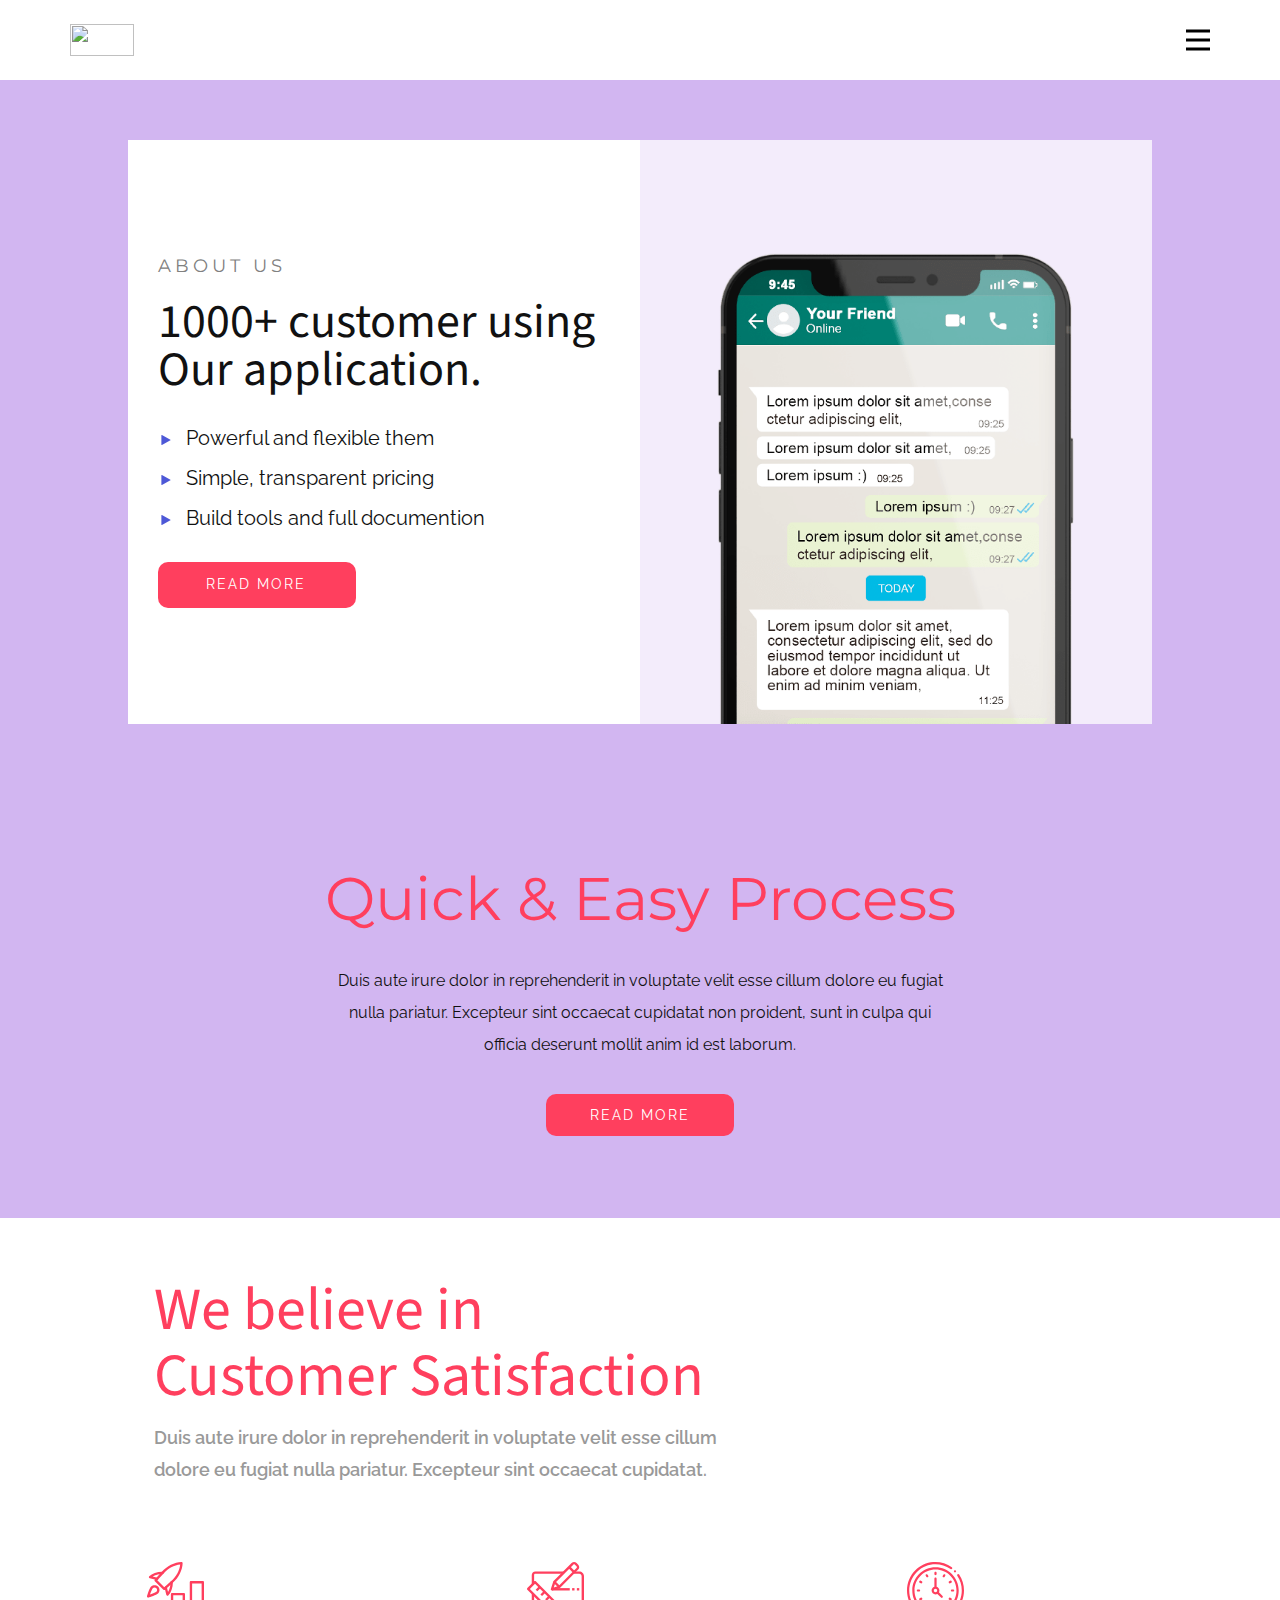
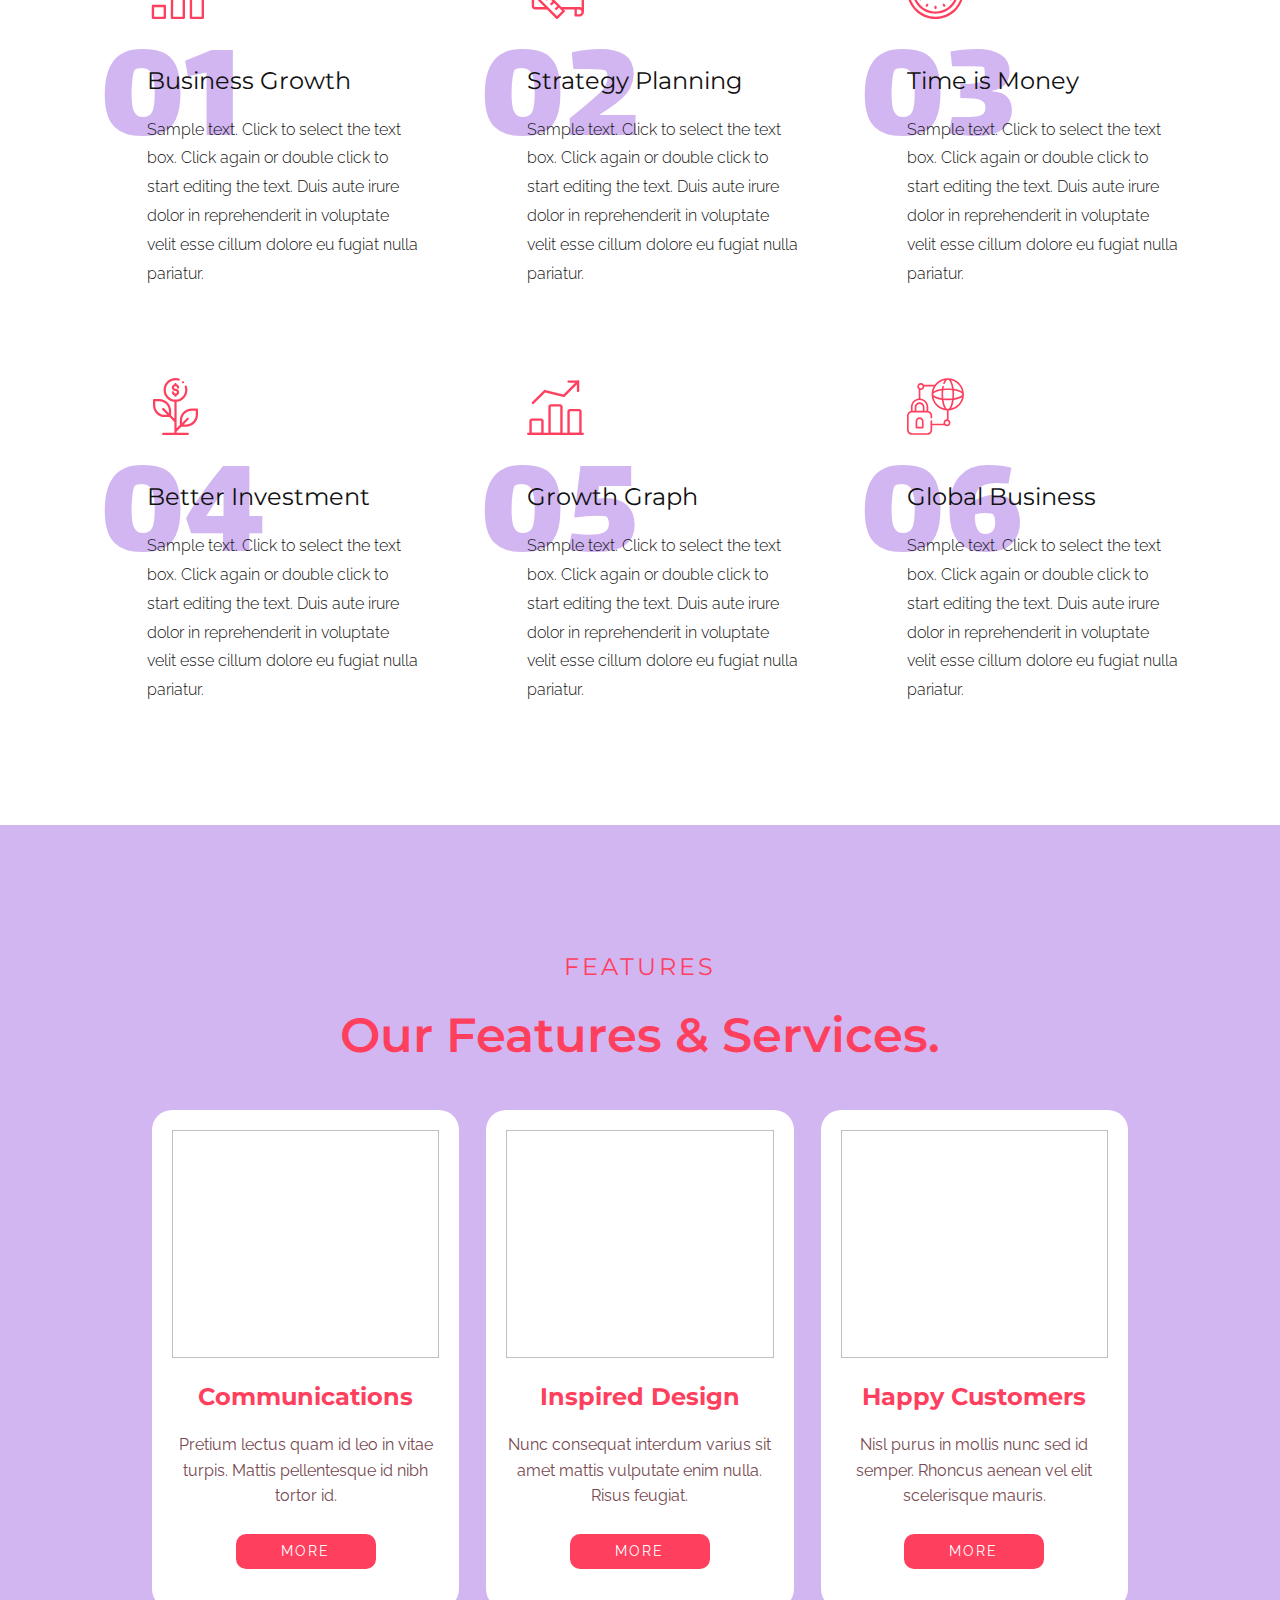
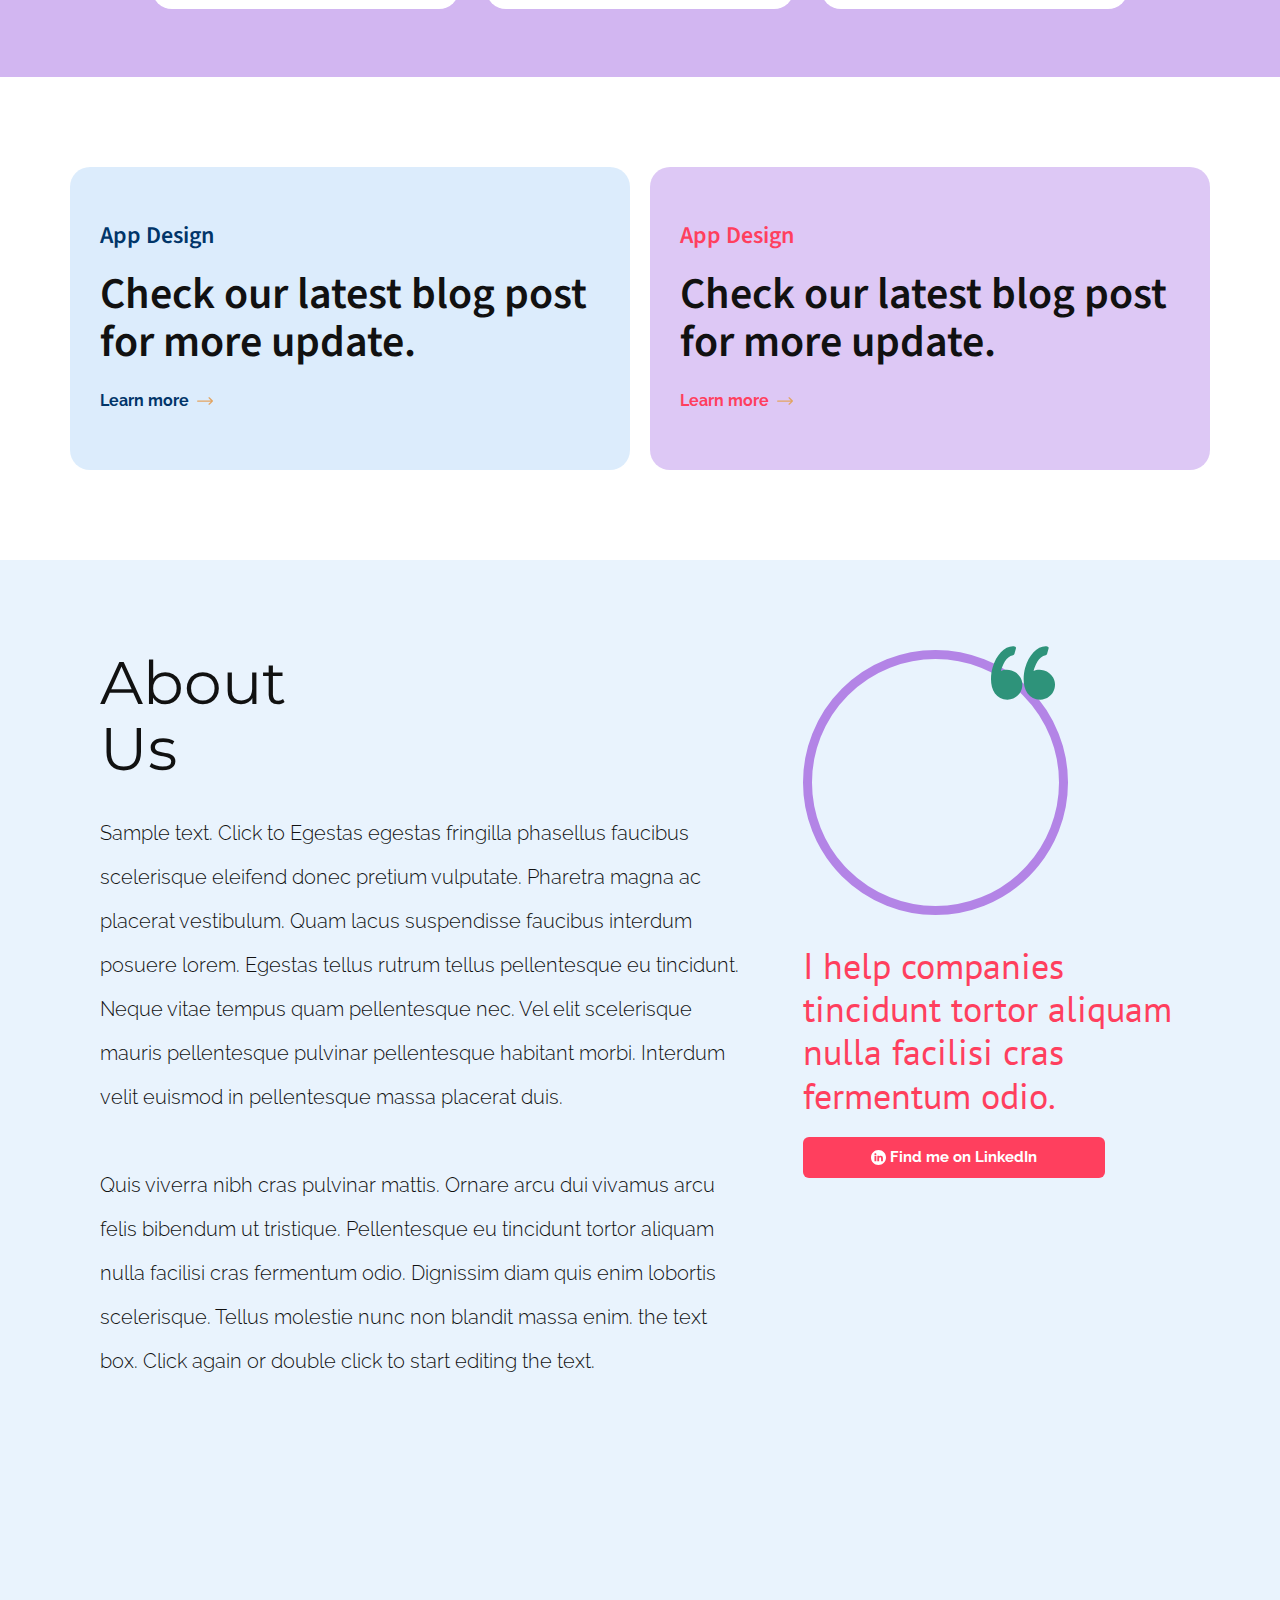
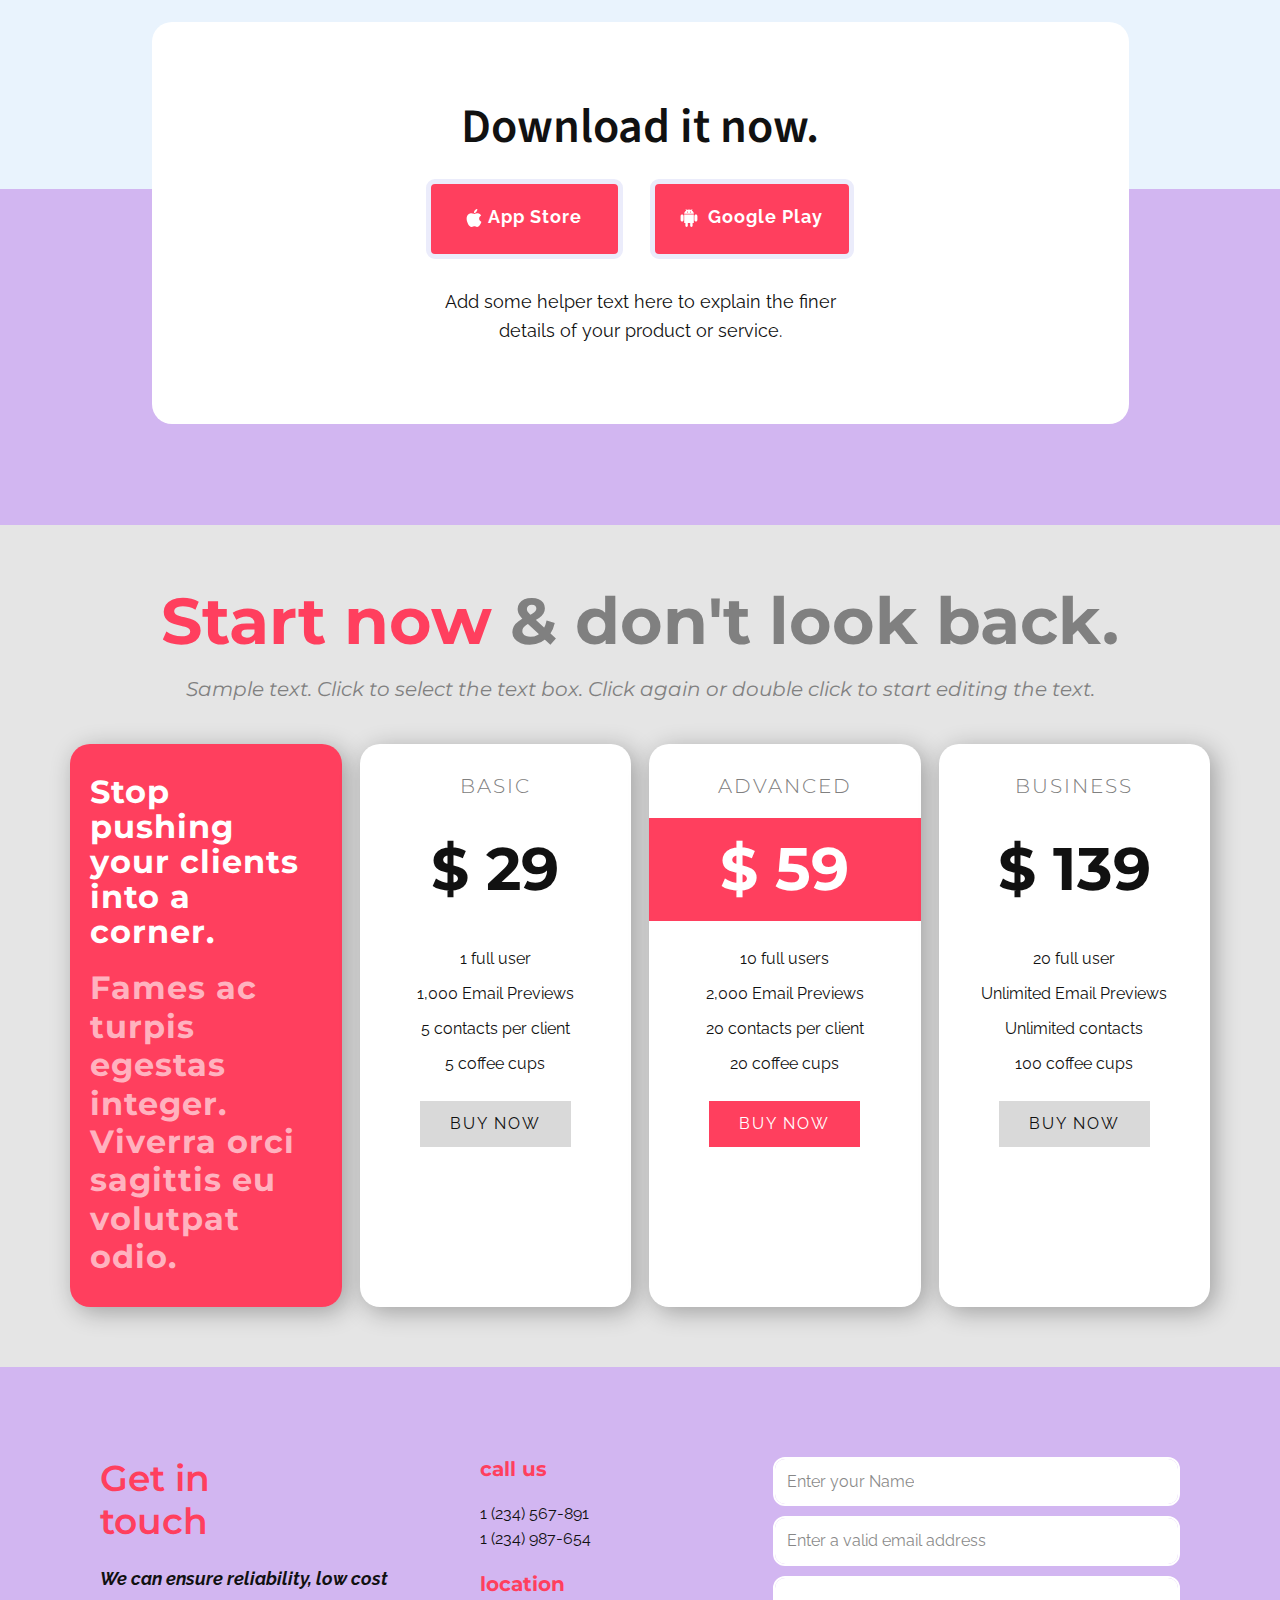
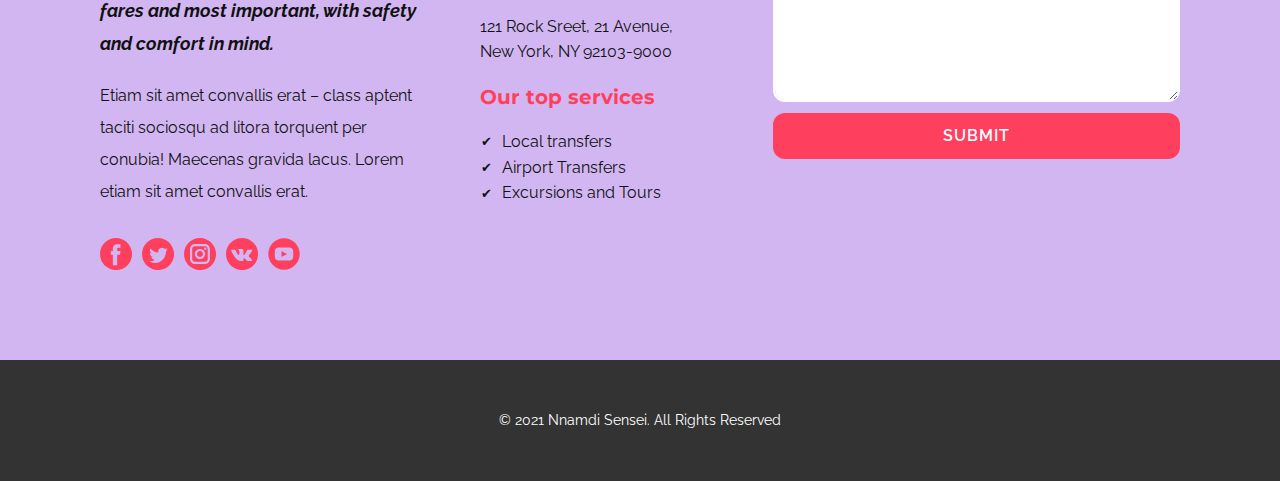
==== commit 068d6906: "change 4" ====
--- a/App-Landing-Page.html
+++ b/App-Landing-Page.html
@@ -273,8 +273,6 @@
             </div>
           </div>
         </div>
-        <p class="u-text u-text-9">Image from <a href="https://www.freepik.com/vectors/background" class="u-active-none u-border-1 u-border-black u-btn u-button-link u-button-style u-hover-none u-none u-text-body-color u-btn-4" target="_blank">Freepik</a>
-        </p>
       </div>
     </section>
     <section class="u-clearfix u-section-5" id="sec-b8cd">
